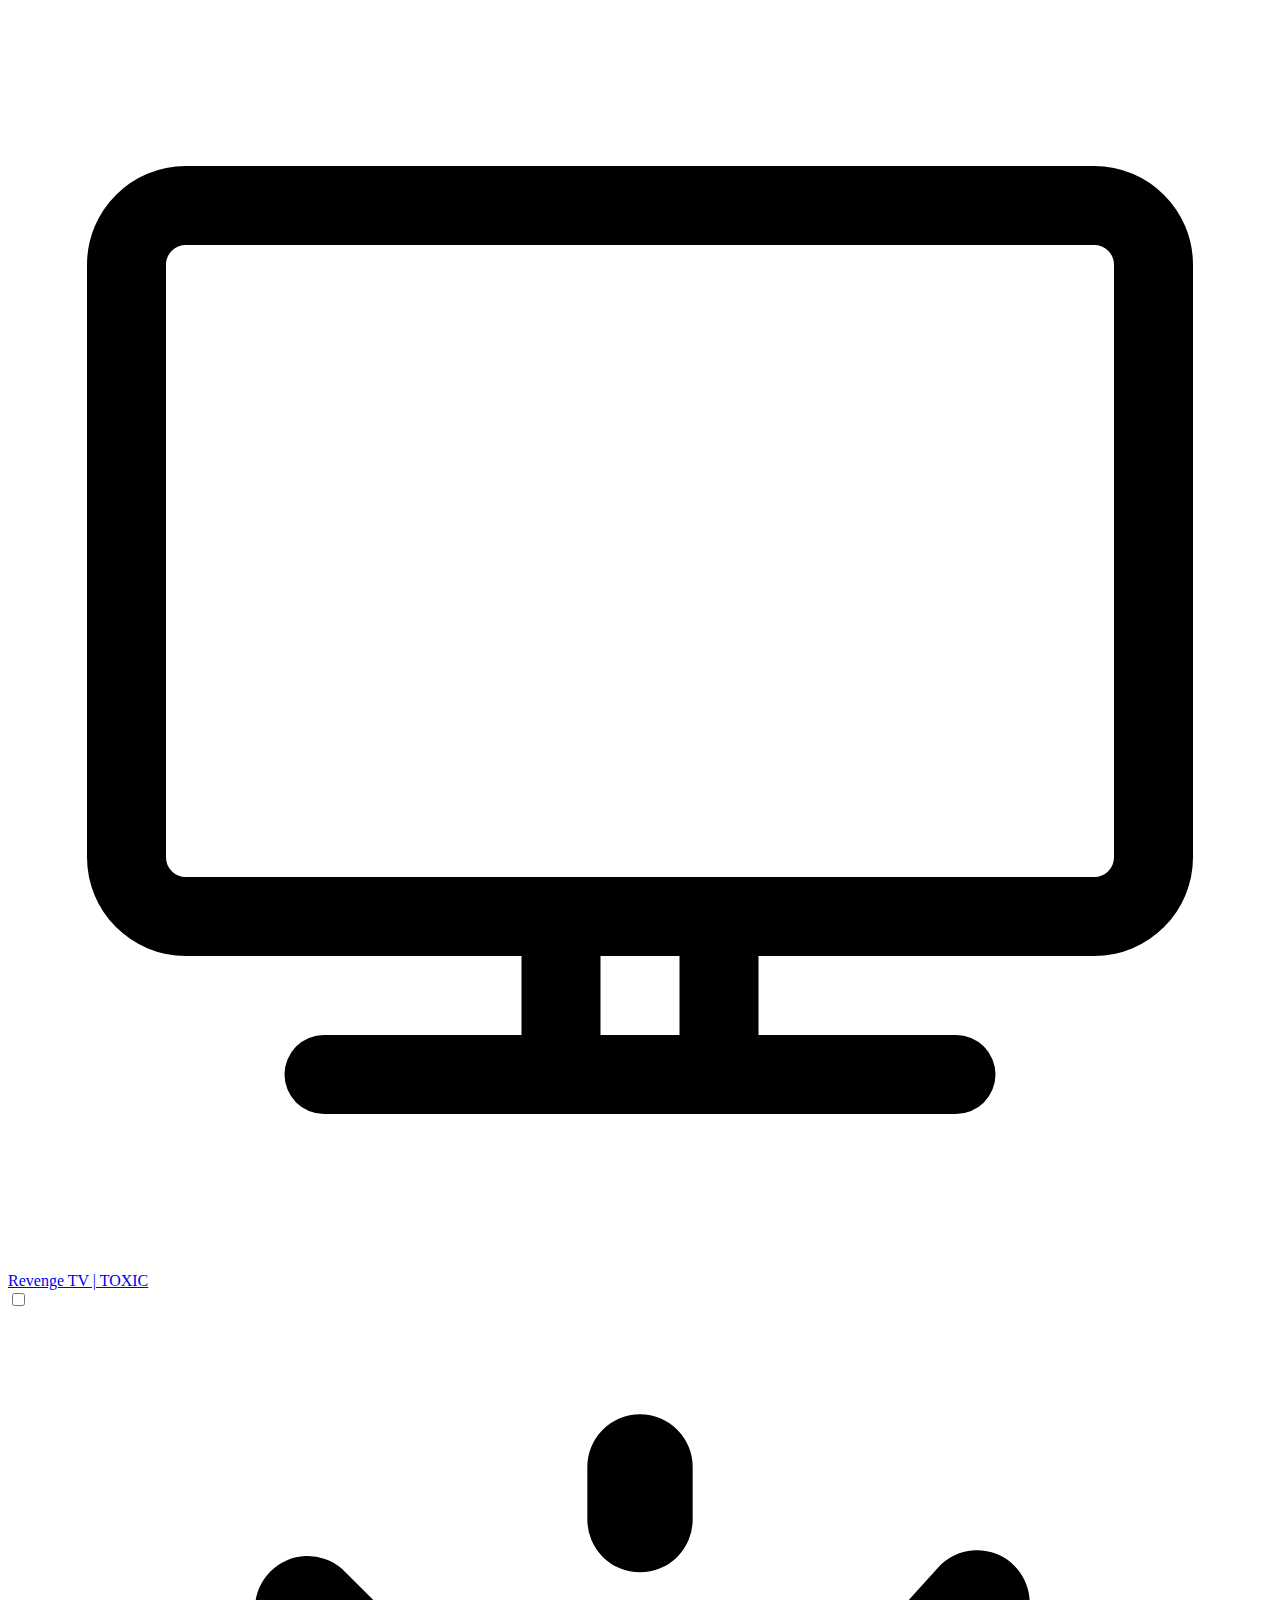
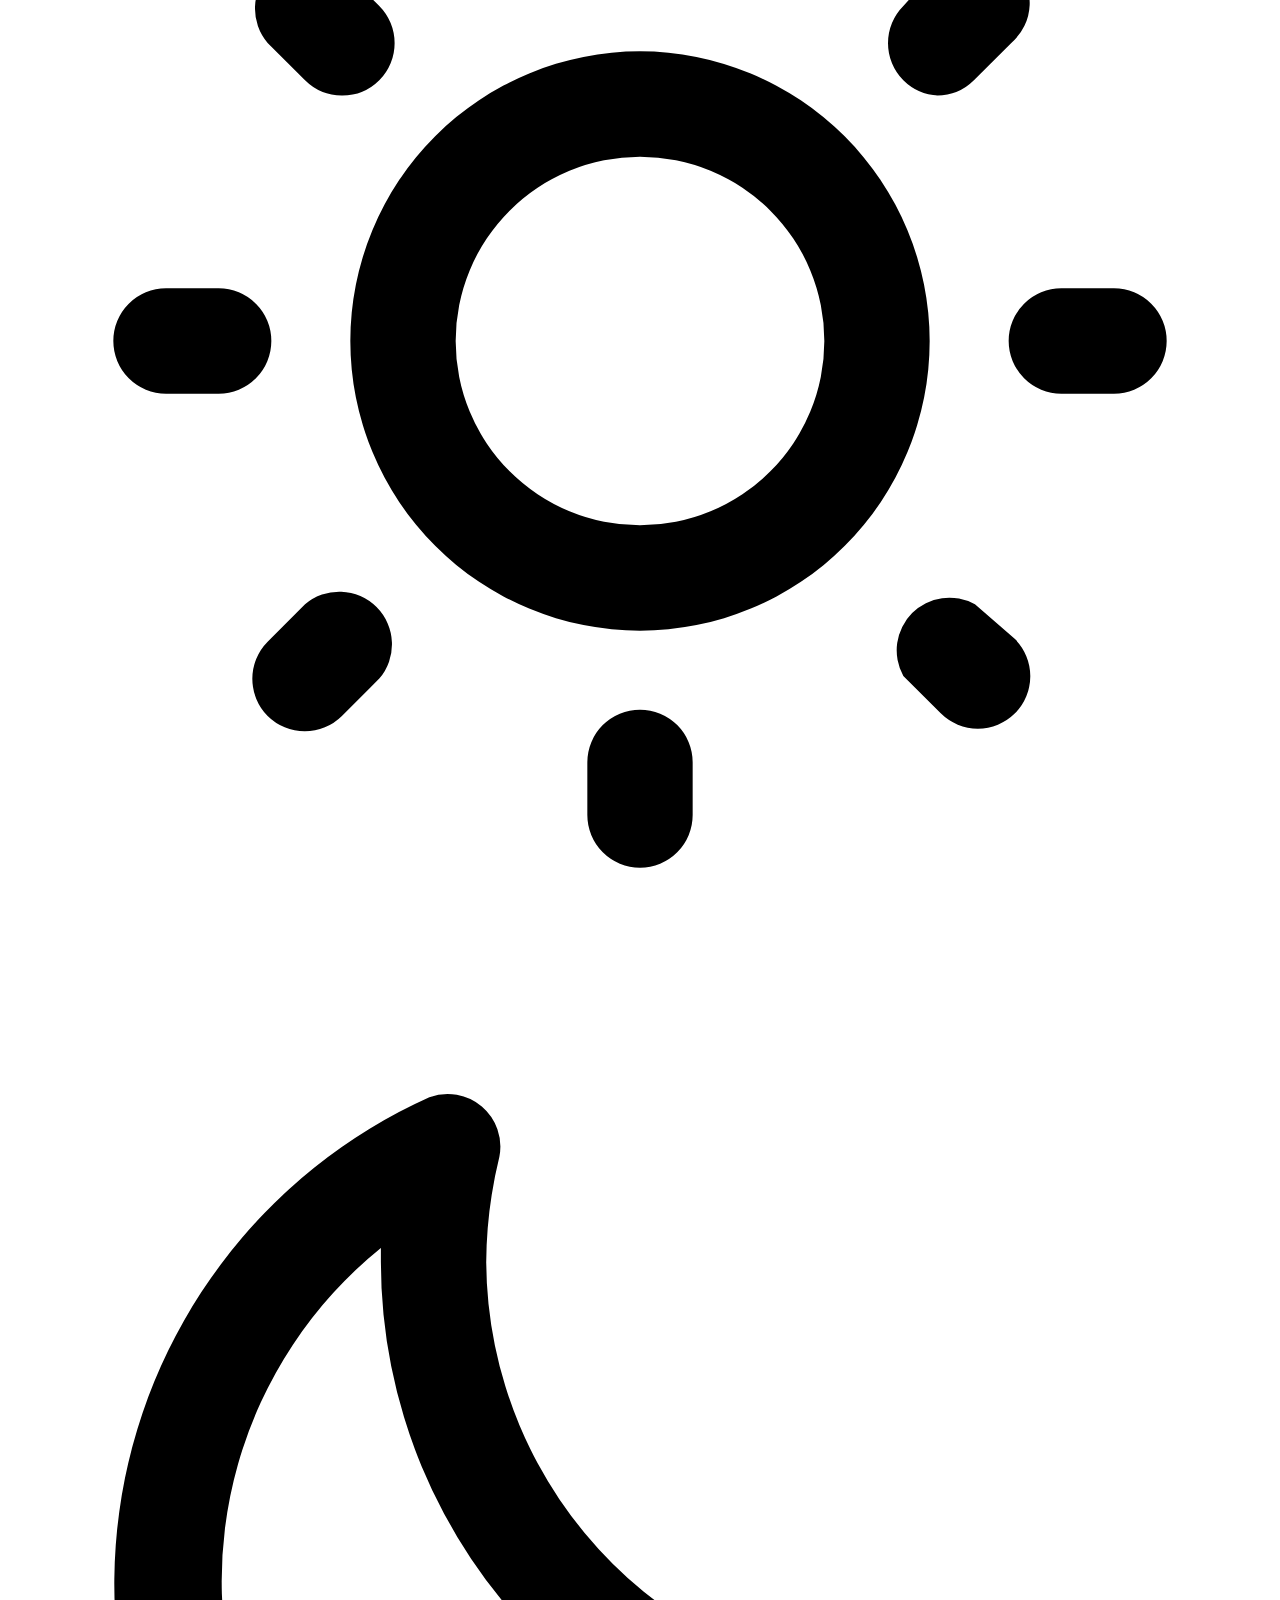
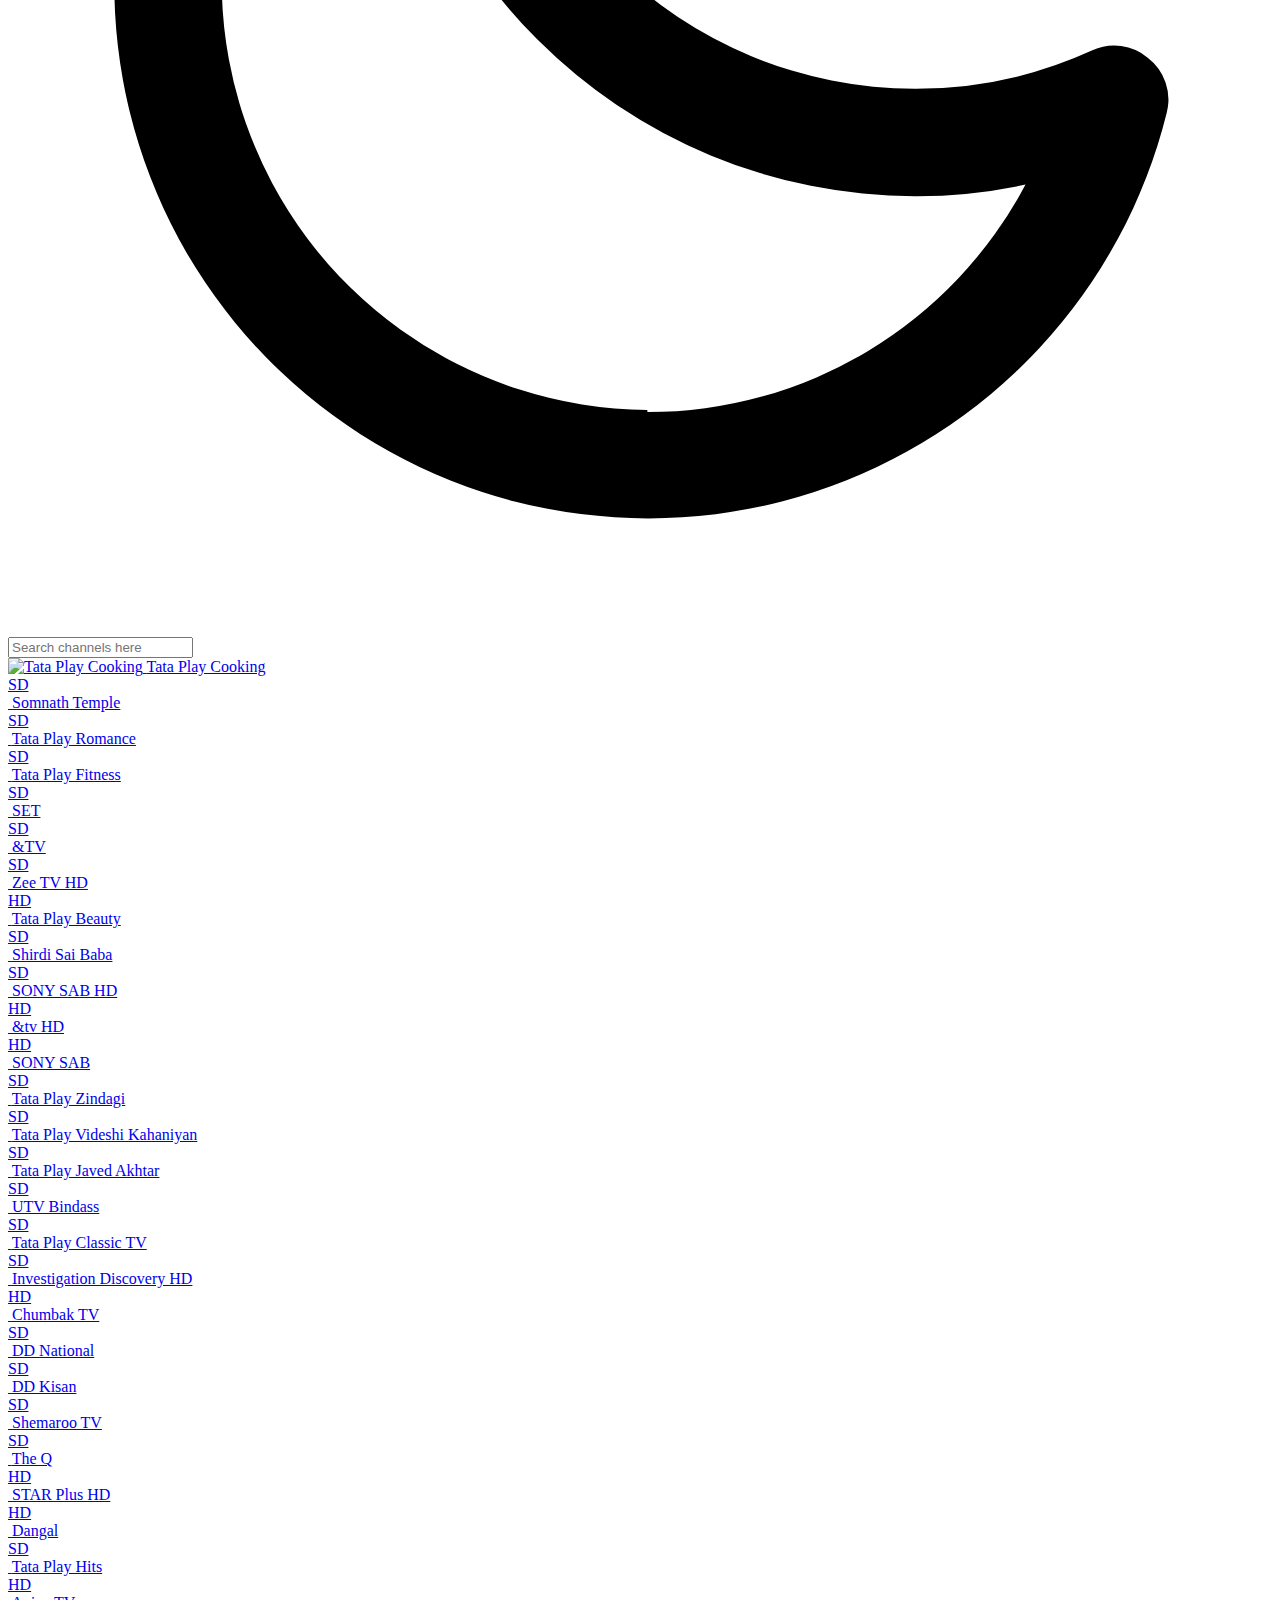
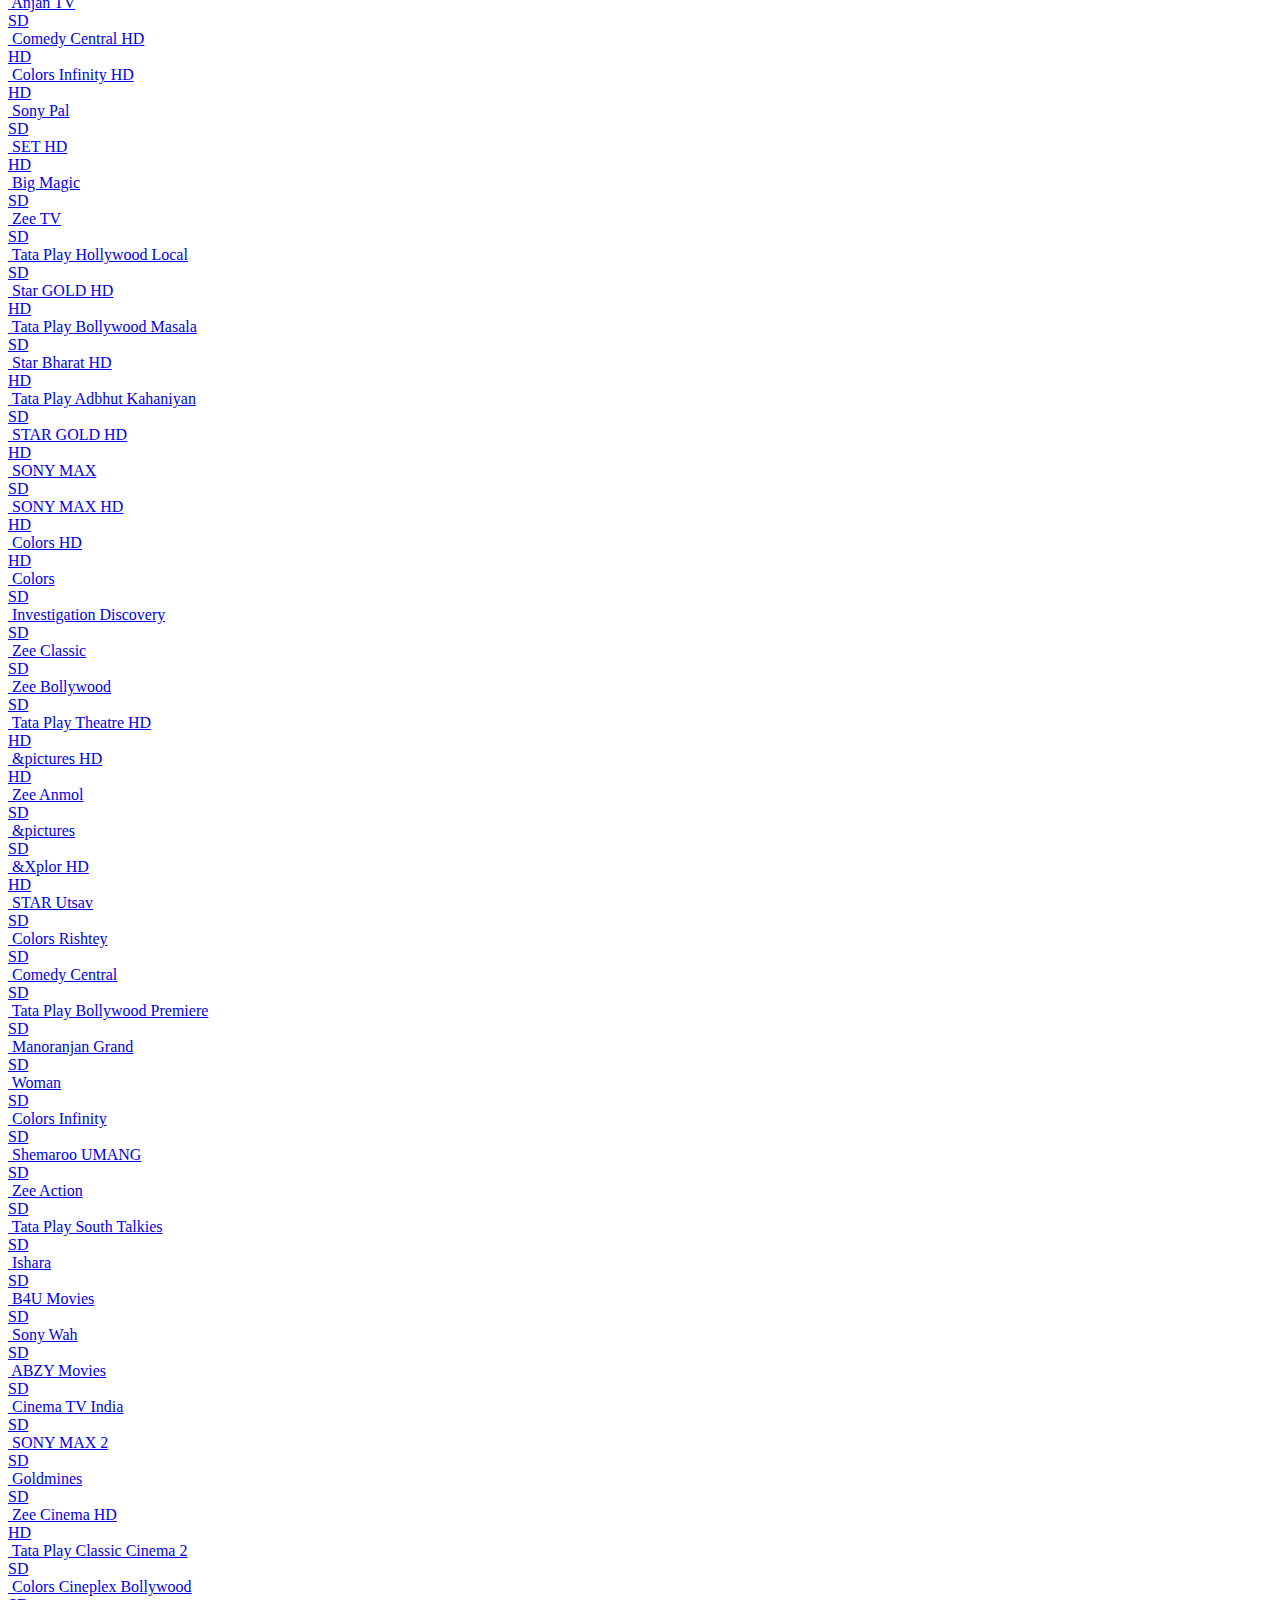
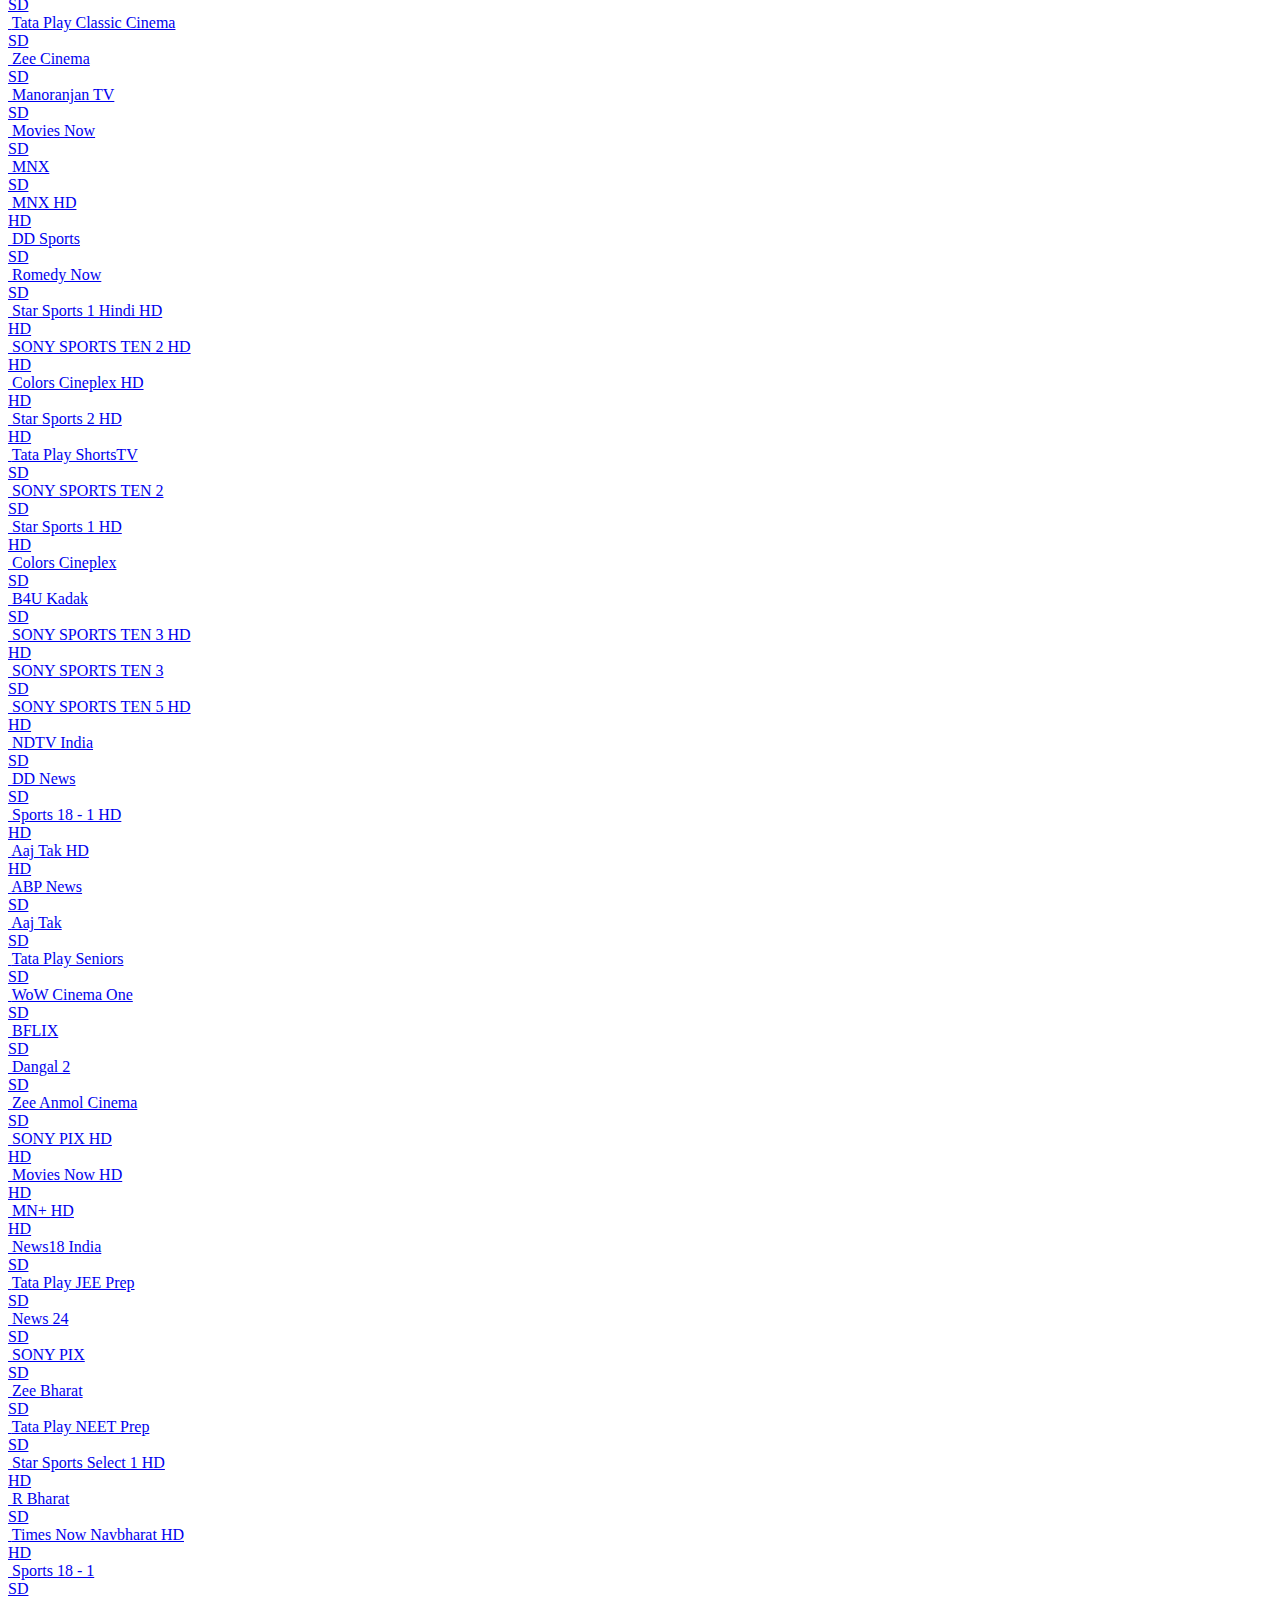
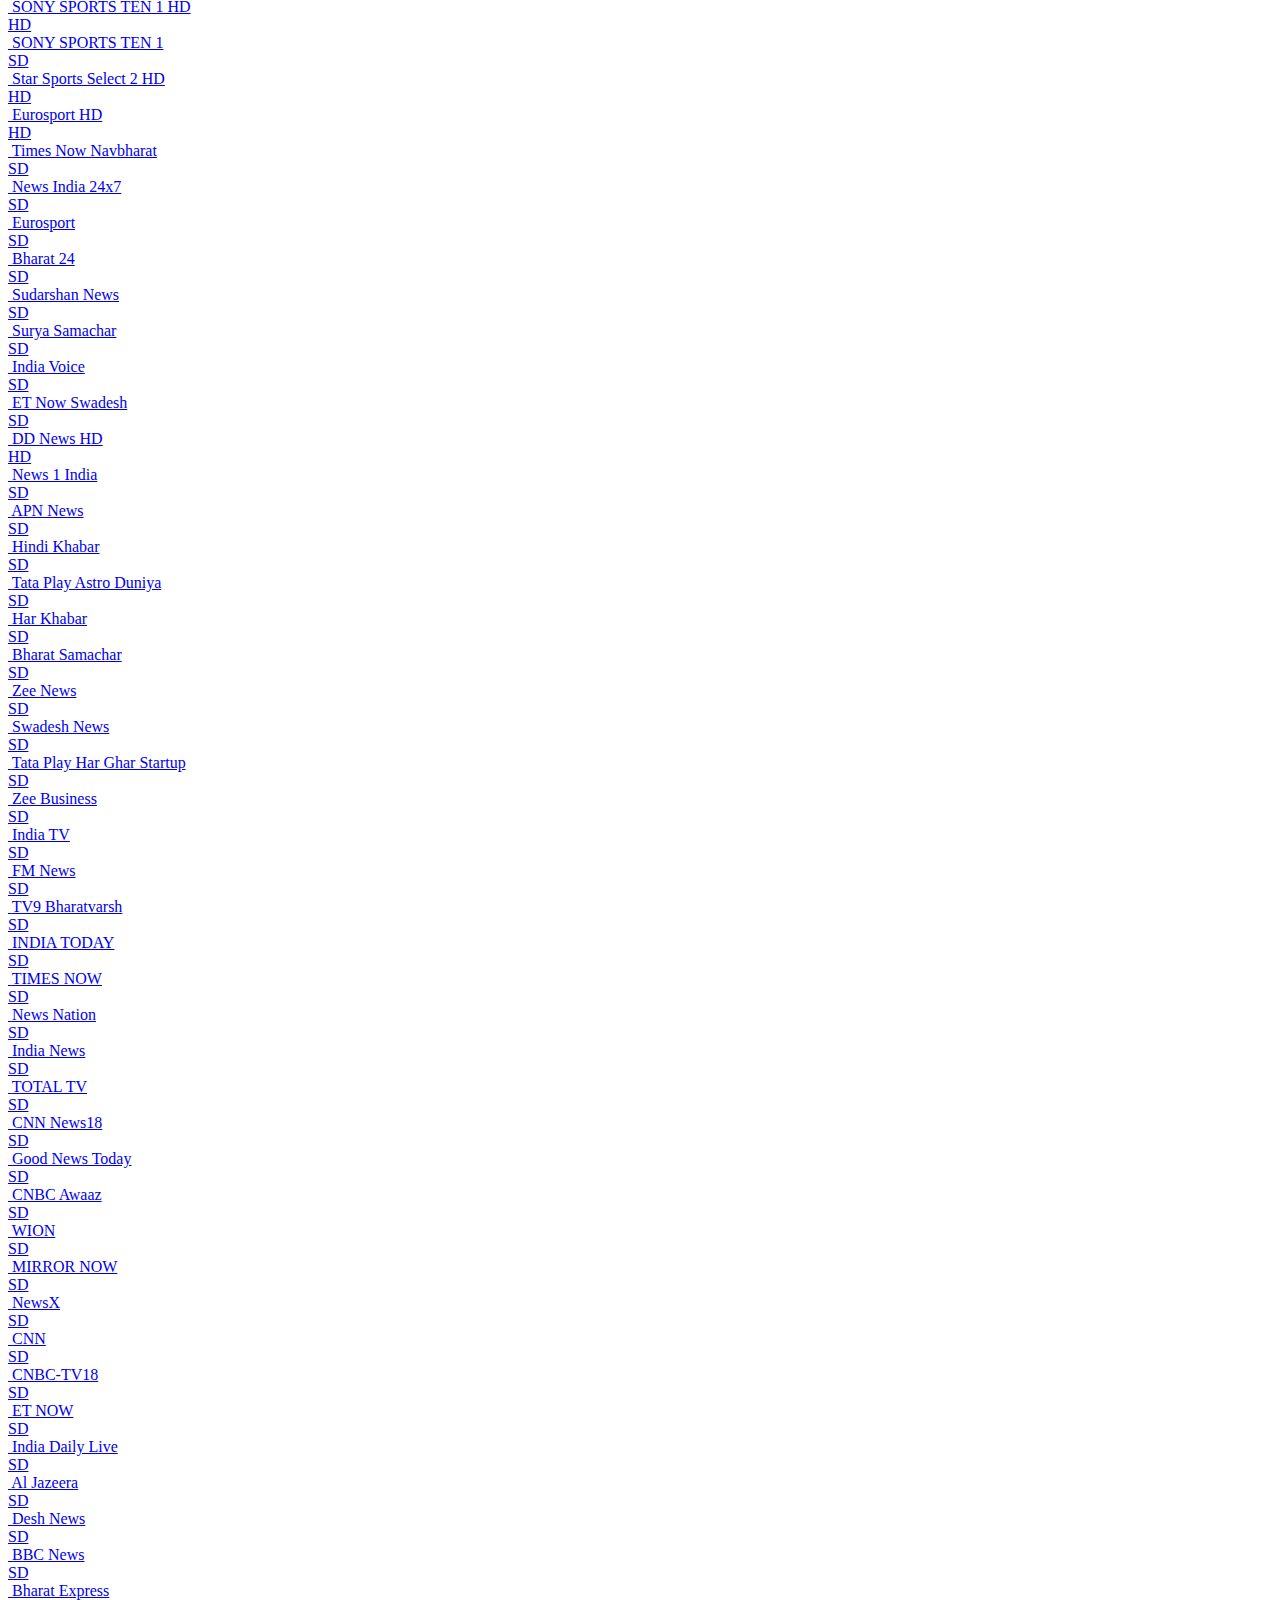
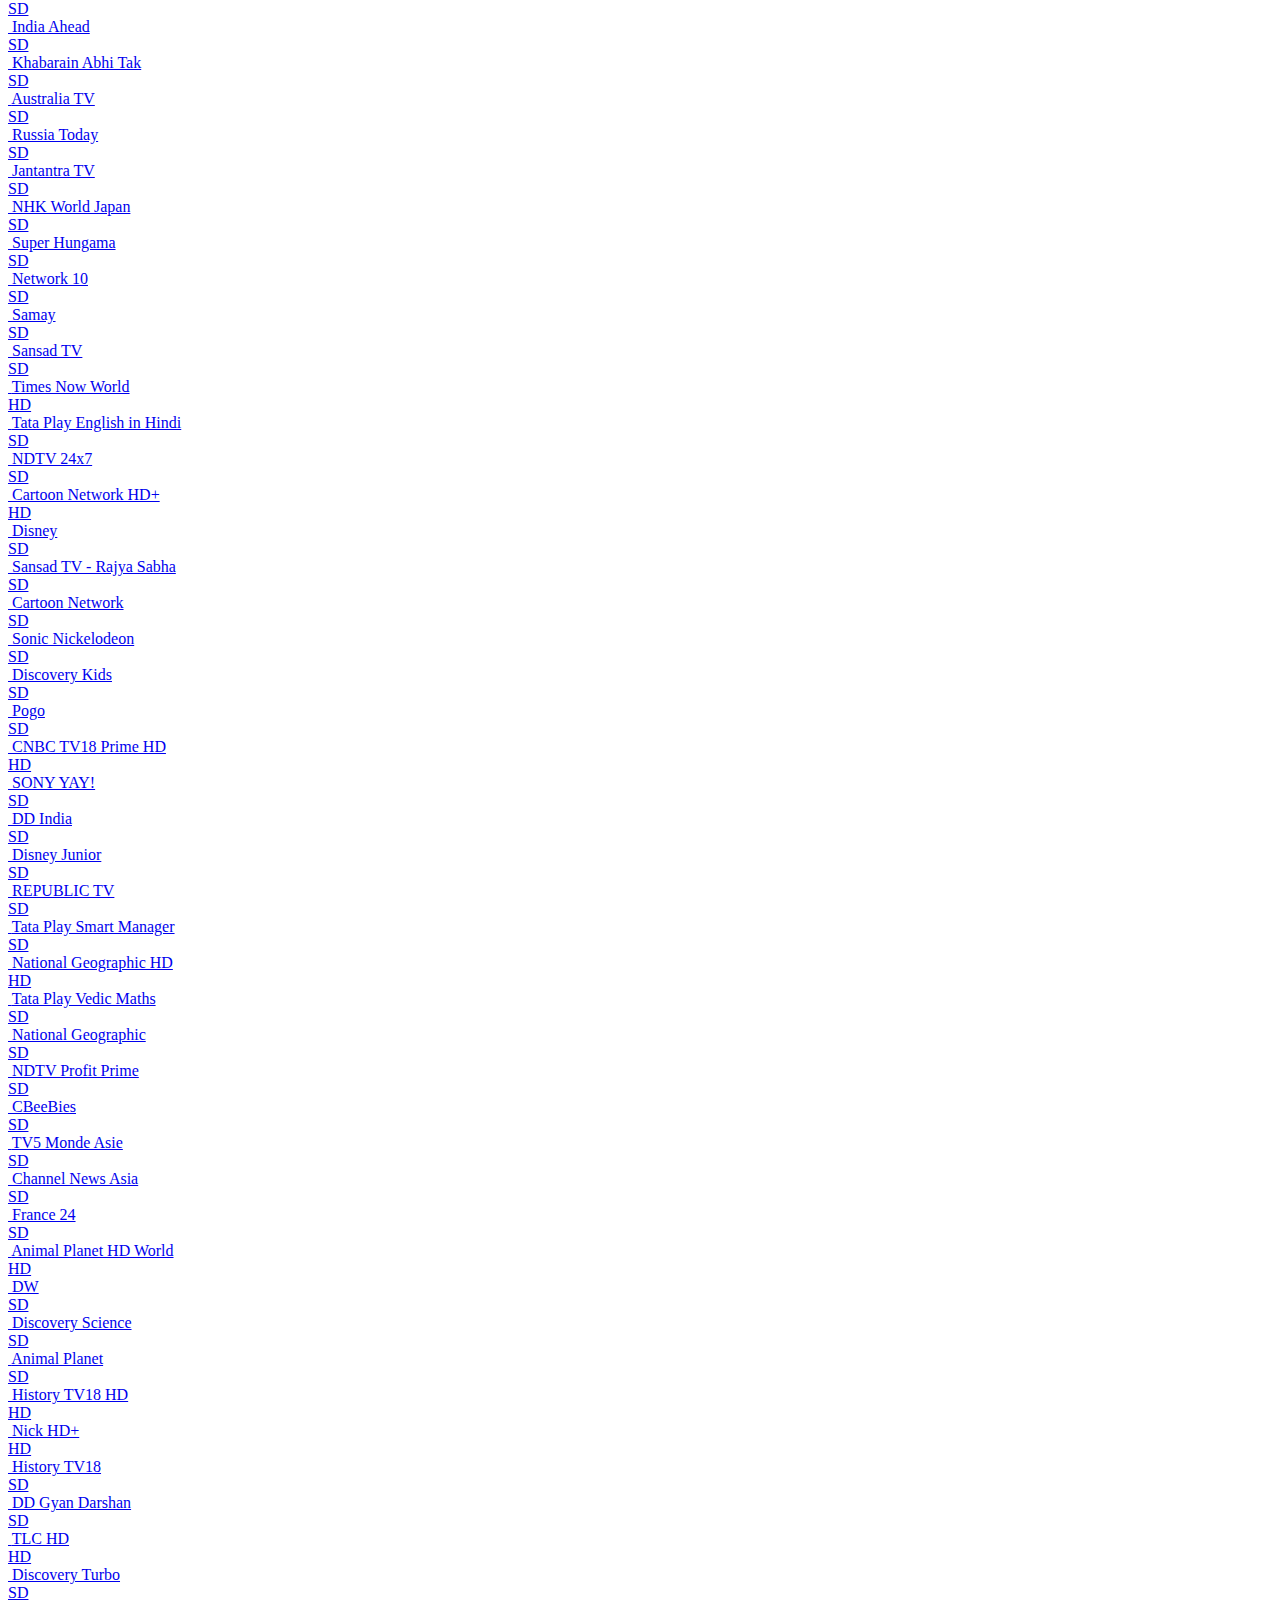
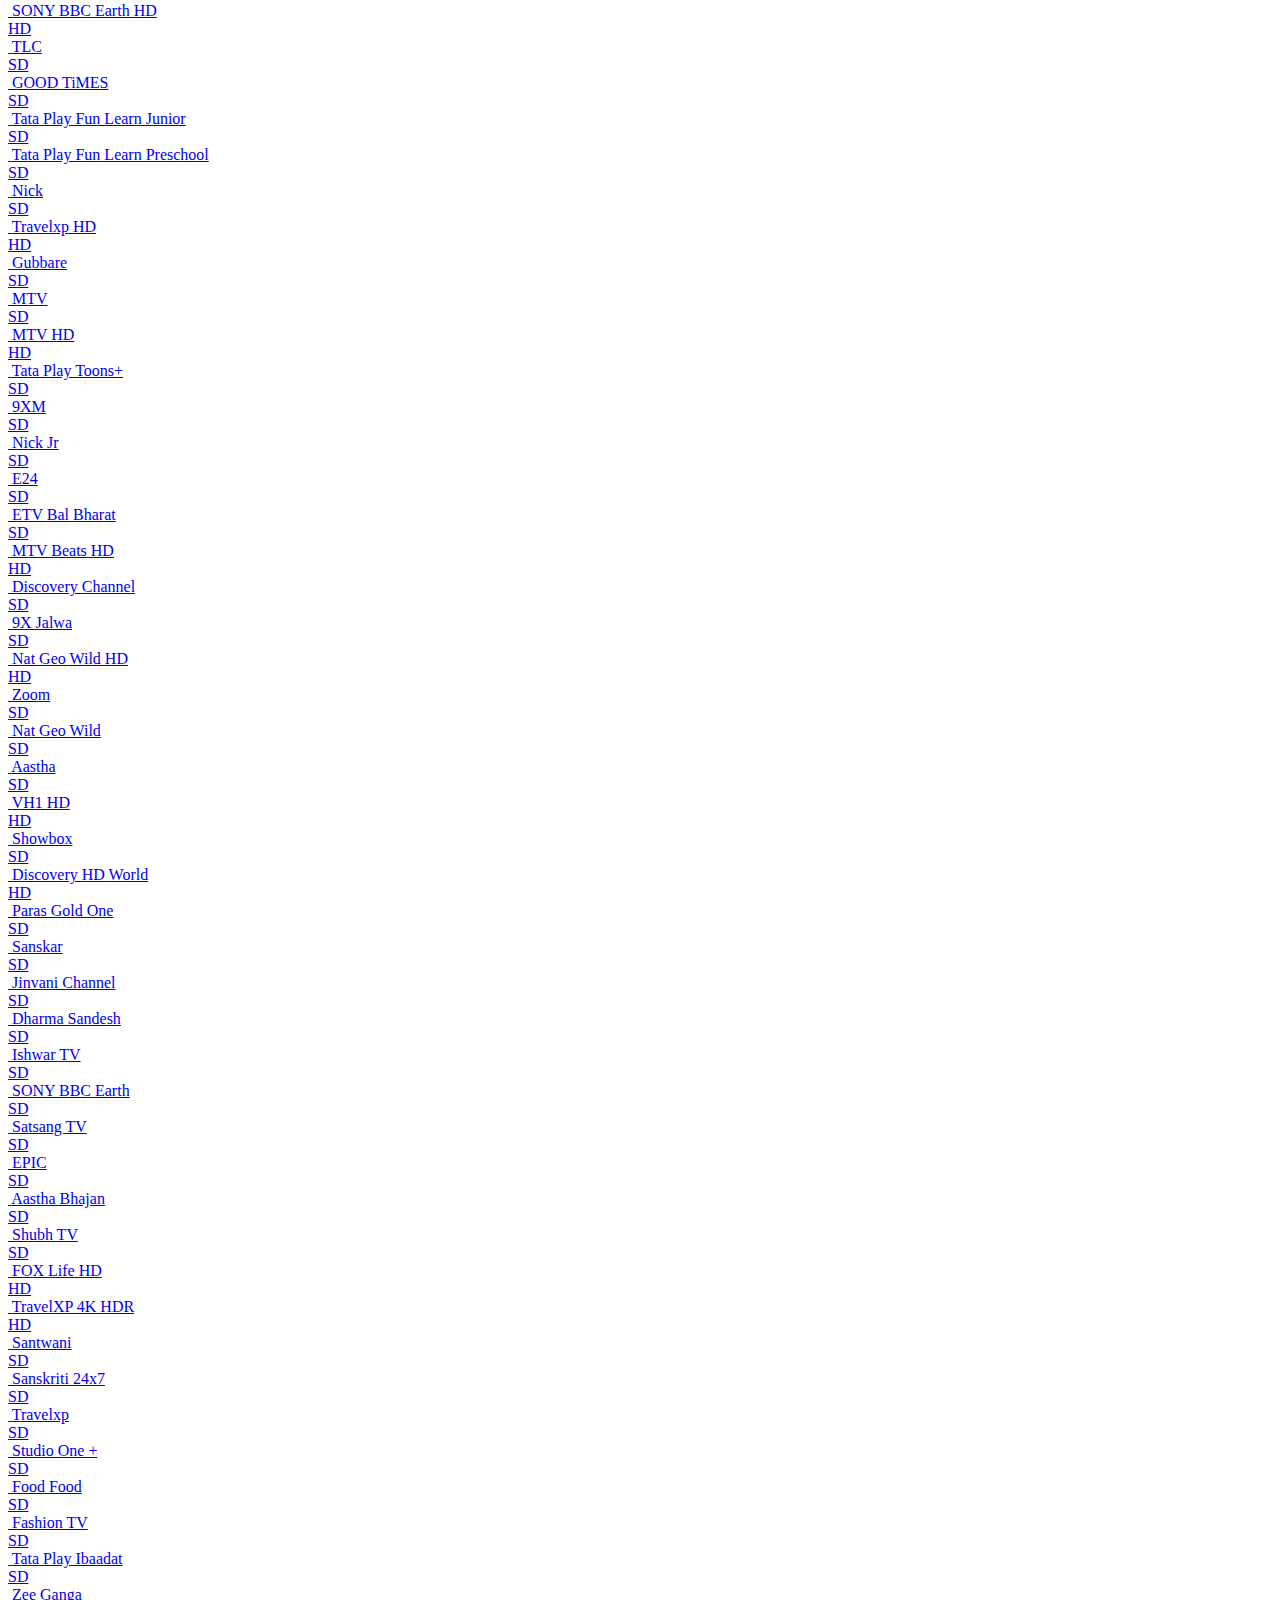
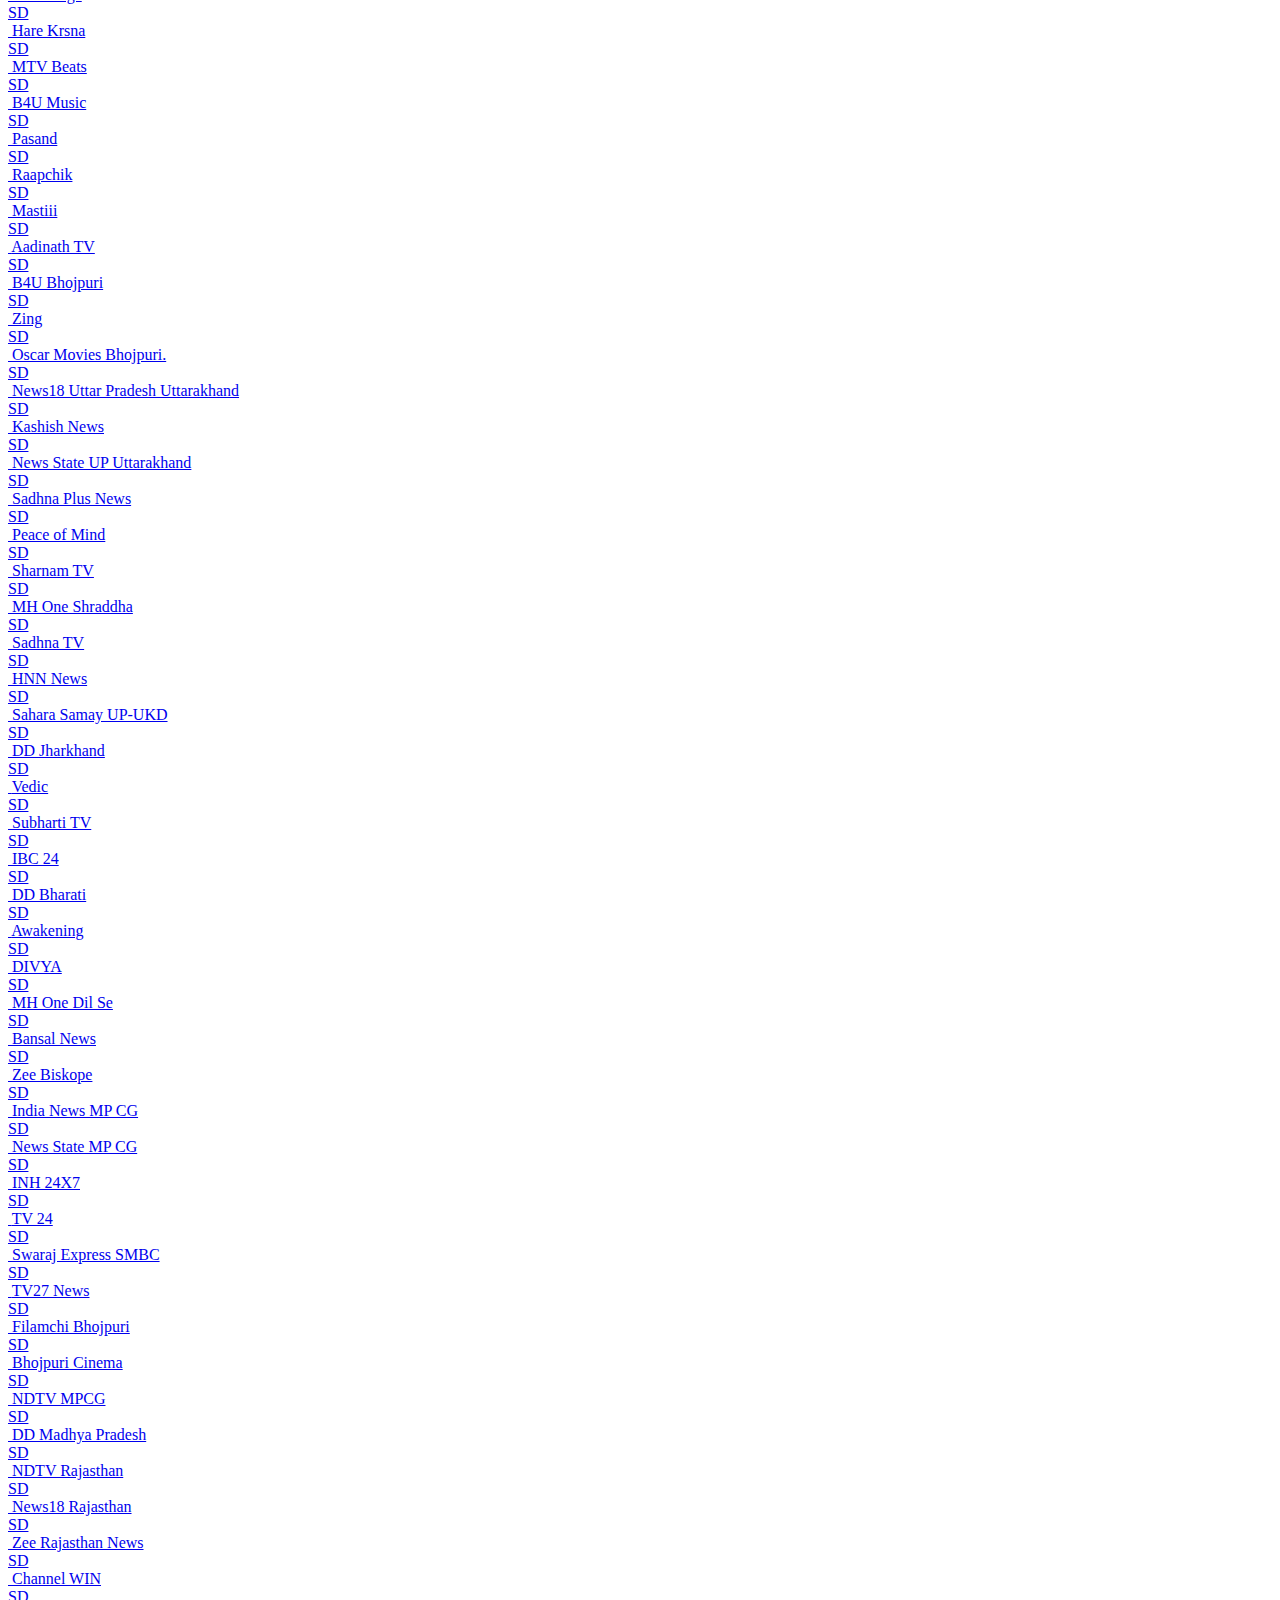
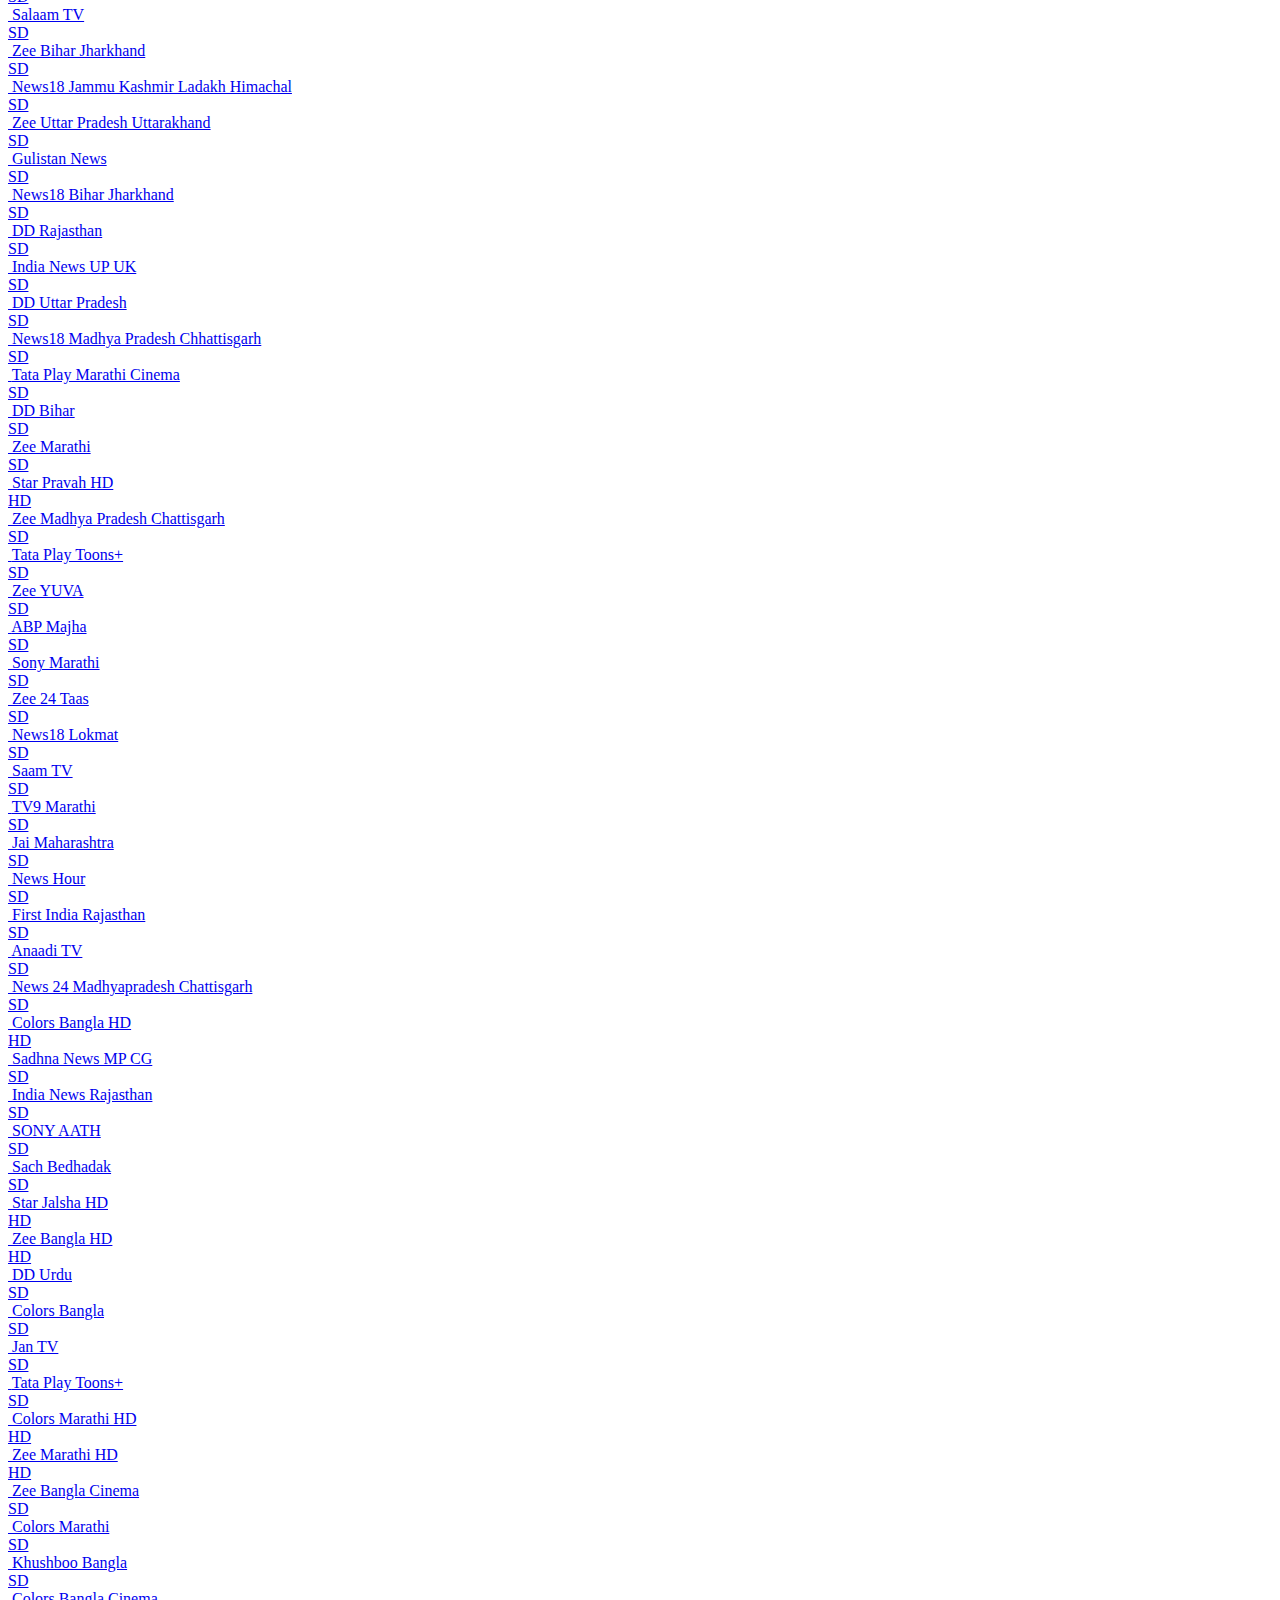
==== live-tv.html @ f68073b8 "Create live-tv.html" ====
<html lang="en">
<head>
    <meta charset="UTF-8">
    <meta name="viewport" content="width=device-width, initial-scale=1.0">
    <title>Revenge TV</title>
    
    <!-- Essential Meta Tags -->
    <meta name="description" content="watch all tata play channels for free and worldwide.">
    <meta name="keywords" content="tata, tataplay, tata play, TATA, TATAPLAY, TATA PLAY, STAR SPORTS LIVE, star sports live, ipl 2024 live, IPL 2024 LIVE, IPL, ipl, TATA WORLDWIDE, tata worldwide, team toxic, Team TOXIC, TATA PLAY WATCH ONLINE FREE, tata play watch online free, tata play worldwide, TATA PLAY WORLDWIDE">
    <meta name="author" content="Team TOXIC">
    <!-- Search Engine Optimization -->
    <meta name="robots" content="index, follow"> <!-- Allow search engines to index and follow links -->
    <meta name="googlebot" content="index, follow"> <!-- Google-specific bot instructions -->
    <meta name="bingbot" content="index, follow"> <!-- Bing-specific bot instructions -->
    <!-- Meta tags for social media platforms -->
    <meta name="description" content="watch all tata play channels for free and worldwide.">
    <meta property="og:title" content="Revenge TV | TOXIC">
    <meta property="og:description" content="watch all tata play channels for free and worldwide.">
    <meta property="og:type" content="website">
    <meta property="og:url" content="https://toxic-gang.xyz">
    <meta property="og:image" content="https://toxic-gang.xyz/static/logo.jpeg">
    <!-- Meta tags for Twitter -->
    <meta name="twitter:card" content="watch all tata play channels for free and worldwide.">
    <meta name="twitter:title" content="Revenge TV | TOXIC">
    <meta name="twitter:description" content="watch all tata play channels for free and worldwide.">
    <meta name="twitter:image" content="https://toxic-gang.xyz/static/logo.jpeg">
    <!-- Canonical URL -->
    <link rel="canonical" href="https://toxic-gang.xyz">
    <!-- Structured data markup (JSON-LD format) -->
    <script type="application/ld+json">
    {
      "@context": "http://schema.org",
      "@type": "Organization",
      "name": "Revenge TV | TOXIC",
      "url": "https://toxic-gang.xyz",
      "logo": "https://toxic-gang.xyz/static/logo.jpeg",
      "description": "watch all tata play channels for free and worldwide.",
      "sameAs": [
        "https://t.me/Toxicify",
      ]
    }
    </script>
    <!-- Google tag (gtag.js) -->
    <script async src="https://www.googletagmanager.com/gtag/js?id=G-VZ16RMFNEJ"></script>
    <script>
      window.dataLayer = window.dataLayer || [];
      function gtag(){dataLayer.push(arguments);}
      gtag('js', new Date());

      gtag('config', 'G-VZ16RMFNEJ');
    </script>

    <link rel="icon" href="https://toxic-gang.xyz/static/logo.jpeg">
    <link href="static/tailwind.css" rel="stylesheet">
</head>
<body cz-shortcut-listen="true">
    
<main>
<div class="navbar bg-base-100 px-4">
  <div class="navbar-start">
    <svg xmlns="http://www.w3.org/2000/svg" fill="none" viewBox="0 0 24 24" stroke-width="1.5" stroke="currentColor" class="w-6 h-6">
      <path stroke-linecap="round" stroke-linejoin="round" d="M6 20.25h12m-7.5-3v3m3-3v3m-10.125-3h17.25c.621 0 1.125-.504 1.125-1.125V4.875c0-.621-.504-1.125-1.125-1.125H3.375c-.621 0-1.125.504-1.125 1.125v11.25c0 .621.504 1.125 1.125 1.125z"></path>
    </svg>
    <a href="/" class="btn btn-ghost text-xl text-error">Revenge TV | TOXIC</a>
  </div>
  <div class="navbar-end gap-4">
    <label class="swap swap-rotate">
      <input type="checkbox" onclick="toggleTheme()">
      <svg id="sunIcon" class="swap-on fill-current w-6 h-6" xmlns="http://www.w3.org/2000/svg" viewBox="0 0 24 24">
        <path d="M5.64,17l-.71.71a1,1,0,0,0,0,1.41,1,1,0,0,0,1.41,0l.71-.71A1,1,0,0,0,5.64,17ZM5,12a1,1,0,0,0-1-1H3a1,1,0,0,0,0,2H4A1,1,0,0,0,5,12Zm7-7a1,1,0,0,0,1-1V3a1,1,0,0,0-2,0V4A1,1,0,0,0,12,5ZM5.64,7.05a1,1,0,0,0,.7.29,1,1,0,0,0,.71-.29,1,1,0,0,0,0-1.41l-.71-.71A1,1,0,0,0,4.93,6.34Zm12,.29a1,1,0,0,0,.7-.29l.71-.71a1,1,0,1,0-1.41-1.41L17,5.64a1,1,0,0,0,0,1.41A1,1,0,0,0,17.66,7.34ZM21,11H20a1,1,0,0,0,0,2h1a1,1,0,0,0,0-2Zm-9,8a1,1,0,0,0-1,1v1a1,1,0,0,0,2,0V20A1,1,0,0,0,12,19ZM18.36,17A1,1,0,0,0,17,18.36l.71.71a1,1,0,0,0,1.41,0,1,1,0,0,0,0-1.41ZM12,6.5A5.5,5.5,0,1,0,17.5,12,5.51,5.51,0,0,0,12,6.5Zm0,9A3.5,3.5,0,1,1,15.5,12,3.5,3.5,0,0,1,12,15.5Z"></path>
      </svg>
      <svg id="moonIcon" class="swap-off fill-current w-6 h-6" xmlns="http://www.w3.org/2000/svg" viewBox="0 0 24 24">
        <path d="M21.64,13a1,1,0,0,0-1.05-.14,8.05,8.05,0,0,1-3.37.73A8.15,8.15,0,0,1,9.08,5.49a8.59,8.59,0,0,1,.25-2A1,1,0,0,0,8,2.36,10.14,10.14,0,1,0,22,14.05,1,1,0,0,0,21.64,13Zm-9.5,6.69A8.14,8.14,0,0,1,7.08,5.22v.27A10.15,10.15,0,0,0,17.22,15.63a9.79,9.79,0,0,0,2.1-.22A8.11,8.11,0,0,1,12.14,19.73Z"></path>
      </svg>
    </label>
  </div>
</div>

<div class="container mx-auto">
<div class="overflow-x-auto">
  <div id="portexe-search-root" class="w-full px-2 grid grid-cols-1 gap-2 sm:grid-cols-1 items-center justify-between bg-base-100">
    <input id="portexe-search-input" type="text" placeholder="Search channels here" class="input input-bordered input-primary input-md w-full rounded-xl col-span-3 sm:col-span-1" fdprocessedid="nfcomd">
</div>
<div class="grid grid-cols-2 sm:grid-cols-3 md:grid-cols-4 lg:grid-cols-5 gap-4 p-4">

    <a href="bruhhhh.php?id=641" class="card border border-primary shadow-lg hover:shadow-xl hover:bg-base-300 transition-all duration-200 ease-in-out scale-100 hover:scale-105">
      <div class="flex flex-col items-center p-2 sm:p-4">
        <img src="https://ltsk-cdn.s3.eu-west-1.amazonaws.com/jumpstart/Temp_Live/cdn/HLS/Channel/imageContent-23495-jf92iycg-v3/imageContent-23495-jf92iycg-m4.png" loading="lazy" alt="Tata Play Cooking" class="h-14 w-14 sm:h-16 sm:w-16 md:h-18 md:w-18 lg:h-20 lg:w-20 rounded-full bg-gray-200">
        <span class="text-lg font-bold mt-2">Tata Play Cooking</span>
        <div class="absolute top-2 right-2">
            <div class="badge badge-outline badge-primary">
                SD            </div>
        </div>
      </div>
    </a>           
    <a href="bruhhhh.php?id=842" class="card border border-primary shadow-lg hover:shadow-xl hover:bg-base-300 transition-all duration-200 ease-in-out scale-100 hover:scale-105">
      <div class="flex flex-col items-center p-2 sm:p-4">
        <img src="https://ltsk-cdn.s3.eu-west-1.amazonaws.com/jumpstart/Temp_Live/cdn/HLS/Channel/imageContent-56389-kfdgngts-v3/imageContent-56389-kfdgngts-m3.png" loading="lazy" alt="Somnath Temple" class="h-14 w-14 sm:h-16 sm:w-16 md:h-18 md:w-18 lg:h-20 lg:w-20 rounded-full bg-gray-200">
        <span class="text-lg font-bold mt-2">Somnath Temple</span>
        <div class="absolute top-2 right-2">
            <div class="badge badge-outline badge-primary">
                SD            </div>
        </div>
      </div>
    </a>           
    <a href="bruhhhh.php?id=959" class="card border border-primary shadow-lg hover:shadow-xl hover:bg-base-300 transition-all duration-200 ease-in-out scale-100 hover:scale-105">
      <div class="flex flex-col items-center p-2 sm:p-4">
        <img src="https://ltsk-cdn.s3.eu-west-1.amazonaws.com/jumpstart/Temp_Live/cdn/HLS/Channel/imageContent-67692-kwmxxw08-v2/imageContent-67692-kwmxxw08-m3.png" loading="lazy" alt="Tata Play Romance" class="h-14 w-14 sm:h-16 sm:w-16 md:h-18 md:w-18 lg:h-20 lg:w-20 rounded-full bg-gray-200">
        <span class="text-lg font-bold mt-2">Tata Play Romance</span>
        <div class="absolute top-2 right-2">
            <div class="badge badge-outline badge-primary">
                SD            </div>
        </div>
      </div>
    </a>           
    <a href="bruhhhh.php?id=121" class="card border border-primary shadow-lg hover:shadow-xl hover:bg-base-300 transition-all duration-200 ease-in-out scale-100 hover:scale-105">
      <div class="flex flex-col items-center p-2 sm:p-4">
        <img src="https://ltsk-cdn.s3.eu-west-1.amazonaws.com/jumpstart/Temp_Live/cdn/HLS/Channel/imageContent-405-j5jr3sz4-v2/imageContent-405-j5jr3sz4-m2.png" loading="lazy" alt="Tata Play Fitness" class="h-14 w-14 sm:h-16 sm:w-16 md:h-18 md:w-18 lg:h-20 lg:w-20 rounded-full bg-gray-200">
        <span class="text-lg font-bold mt-2">Tata Play Fitness</span>
        <div class="absolute top-2 right-2">
            <div class="badge badge-outline badge-primary">
                SD            </div>
        </div>
      </div>
    </a>           
    <a href="bruhhhh.php?id=556" class="card border border-primary shadow-lg hover:shadow-xl hover:bg-base-300 transition-all duration-200 ease-in-out scale-100 hover:scale-105">
      <div class="flex flex-col items-center p-2 sm:p-4">
        <img src="https://ltsk-cdn.s3.eu-west-1.amazonaws.com/jumpstart/Temp_Live/cdn/HLS/Channel/imageContent-12074-j9oat6qw-v6/imageContent-12074-j9oat6qw-m6.png" loading="lazy" alt="SET" class="h-14 w-14 sm:h-16 sm:w-16 md:h-18 md:w-18 lg:h-20 lg:w-20 rounded-full bg-gray-200">
        <span class="text-lg font-bold mt-2">SET</span>
        <div class="absolute top-2 right-2">
            <div class="badge badge-outline badge-primary">
                SD            </div>
        </div>
      </div>
    </a>           
    <a href="bruhhhh.php?id=578" class="card border border-primary shadow-lg hover:shadow-xl hover:bg-base-300 transition-all duration-200 ease-in-out scale-100 hover:scale-105">
      <div class="flex flex-col items-center p-2 sm:p-4">
        <img src="https://ltsk-cdn.s3.eu-west-1.amazonaws.com/jumpstart/Temp_Live/cdn/HLS/Channel/imageContent-12129-j9p7kluo-v2/imageContent-12129-j9p7kluo-m3.png" loading="lazy" alt="&TV" class="h-14 w-14 sm:h-16 sm:w-16 md:h-18 md:w-18 lg:h-20 lg:w-20 rounded-full bg-gray-200">
        <span class="text-lg font-bold mt-2">&TV</span>
        <div class="absolute top-2 right-2">
            <div class="badge badge-outline badge-primary">
                SD            </div>
        </div>
      </div>
    </a>           
    <a href="bruhhhh.php?id=63" class="card border border-primary shadow-lg hover:shadow-xl hover:bg-base-300 transition-all duration-200 ease-in-out scale-100 hover:scale-105">
      <div class="flex flex-col items-center p-2 sm:p-4">
        <img src="https://ltsk-cdn.s3.eu-west-1.amazonaws.com/jumpstart/Temp_Live/cdn/HLS/Channel/imageContent-11073-j95e7nyo-v1/imageContent-11073-j95e7nyo-m1.png" loading="lazy" alt="Zee TV HD" class="h-14 w-14 sm:h-16 sm:w-16 md:h-18 md:w-18 lg:h-20 lg:w-20 rounded-full bg-gray-200">
        <span class="text-lg font-bold mt-2">Zee TV HD</span>
        <div class="absolute top-2 right-2">
            <div class="badge badge badge-primary">
                HD            </div>
        </div>
      </div>
    </a>           
    <a href="bruhhhh.php?id=618" class="card border border-primary shadow-lg hover:shadow-xl hover:bg-base-300 transition-all duration-200 ease-in-out scale-100 hover:scale-105">
      <div class="flex flex-col items-center p-2 sm:p-4">
        <img src="https://ltsk-cdn.s3.eu-west-1.amazonaws.com/jumpstart/Temp_Live/cdn/HLS/Channel/imageContent-12282-ja02jlp4-v2/imageContent-12282-ja02jlp4-m2.png" loading="lazy" alt="Tata Play Beauty" class="h-14 w-14 sm:h-16 sm:w-16 md:h-18 md:w-18 lg:h-20 lg:w-20 rounded-full bg-gray-200">
        <span class="text-lg font-bold mt-2">Tata Play Beauty</span>
        <div class="absolute top-2 right-2">
            <div class="badge badge-outline badge-primary">
                SD            </div>
        </div>
      </div>
    </a>           
    <a href="bruhhhh.php?id=840" class="card border border-primary shadow-lg hover:shadow-xl hover:bg-base-300 transition-all duration-200 ease-in-out scale-100 hover:scale-105">
      <div class="flex flex-col items-center p-2 sm:p-4">
        <img src="https://ltsk-cdn.s3.eu-west-1.amazonaws.com/jumpstart/Temp_Live/cdn/HLS/Channel/imageContent-56386-kfc14w60-v4/imageContent-56386-kfc14w60-m4.png" loading="lazy" alt="Shirdi Sai Baba" class="h-14 w-14 sm:h-16 sm:w-16 md:h-18 md:w-18 lg:h-20 lg:w-20 rounded-full bg-gray-200">
        <span class="text-lg font-bold mt-2">Shirdi Sai Baba</span>
        <div class="absolute top-2 right-2">
            <div class="badge badge-outline badge-primary">
                SD            </div>
        </div>
      </div>
    </a>           
    <a href="bruhhhh.php?id=48" class="card border border-primary shadow-lg hover:shadow-xl hover:bg-base-300 transition-all duration-200 ease-in-out scale-100 hover:scale-105">
      <div class="flex flex-col items-center p-2 sm:p-4">
        <img src="https://ltsk-cdn.s3.eu-west-1.amazonaws.com/jumpstart/Temp_Live/cdn/HLS/Channel/imageContent-141-j5fpeji0-v3/imageContent-141-j5fpeji0-m3.png" loading="lazy" alt="SONY SAB HD" class="h-14 w-14 sm:h-16 sm:w-16 md:h-18 md:w-18 lg:h-20 lg:w-20 rounded-full bg-gray-200">
        <span class="text-lg font-bold mt-2">SONY SAB HD</span>
        <div class="absolute top-2 right-2">
            <div class="badge badge badge-primary">
                HD            </div>
        </div>
      </div>
    </a>           
    <a href="bruhhhh.php?id=40" class="card border border-primary shadow-lg hover:shadow-xl hover:bg-base-300 transition-all duration-200 ease-in-out scale-100 hover:scale-105">
      <div class="flex flex-col items-center p-2 sm:p-4">
        <img src="https://ltsk-cdn.s3.eu-west-1.amazonaws.com/jumpstart/Temp_Live/cdn/HLS/Channel/imageContent-117-j5fl7440-v1/imageContent-117-j5fl7440-m1.png" loading="lazy" alt="&tv HD" class="h-14 w-14 sm:h-16 sm:w-16 md:h-18 md:w-18 lg:h-20 lg:w-20 rounded-full bg-gray-200">
        <span class="text-lg font-bold mt-2">&tv HD</span>
        <div class="absolute top-2 right-2">
            <div class="badge badge badge-primary">
                HD            </div>
        </div>
      </div>
    </a>           
    <a href="bruhhhh.php?id=559" class="card border border-primary shadow-lg hover:shadow-xl hover:bg-base-300 transition-all duration-200 ease-in-out scale-100 hover:scale-105">
      <div class="flex flex-col items-center p-2 sm:p-4">
        <img src="https://ltsk-cdn.s3.eu-west-1.amazonaws.com/jumpstart/Temp_Live/cdn/HLS/Channel/imageContent-12081-j9oc38xc-v8/imageContent-12081-j9oc38xc-m7.png" loading="lazy" alt="SONY SAB" class="h-14 w-14 sm:h-16 sm:w-16 md:h-18 md:w-18 lg:h-20 lg:w-20 rounded-full bg-gray-200">
        <span class="text-lg font-bold mt-2">SONY SAB</span>
        <div class="absolute top-2 right-2">
            <div class="badge badge-outline badge-primary">
                SD            </div>
        </div>
      </div>
    </a>           
    <a href="bruhhhh.php?id=986" class="card border border-primary shadow-lg hover:shadow-xl hover:bg-base-300 transition-all duration-200 ease-in-out scale-100 hover:scale-105">
      <div class="flex flex-col items-center p-2 sm:p-4">
        <img src="https://ltsk-cdn.s3.eu-west-1.amazonaws.com/jumpstart/Temp_Live/cdn/HLS/Channel/imageContent-70821-l3edt8uw-v1/imageContent-70821-l3edt8uw-m3.png" loading="lazy" alt="Tata Play Zindagi" class="h-14 w-14 sm:h-16 sm:w-16 md:h-18 md:w-18 lg:h-20 lg:w-20 rounded-full bg-gray-200">
        <span class="text-lg font-bold mt-2">Tata Play Zindagi</span>
        <div class="absolute top-2 right-2">
            <div class="badge badge-outline badge-primary">
                SD            </div>
        </div>
      </div>
    </a>           
    <a href="bruhhhh.php?id=943" class="card border border-primary shadow-lg hover:shadow-xl hover:bg-base-300 transition-all duration-200 ease-in-out scale-100 hover:scale-105">
      <div class="flex flex-col items-center p-2 sm:p-4">
        <img src="https://ltsk-cdn.s3.eu-west-1.amazonaws.com/jumpstart/Temp_Live/cdn/HLS/Channel/imageContent-65443-kty2tkwo-v2/imageContent-65443-kty2tkwo-m2.png" loading="lazy" alt="Tata Play Videshi Kahaniyan" class="h-14 w-14 sm:h-16 sm:w-16 md:h-18 md:w-18 lg:h-20 lg:w-20 rounded-full bg-gray-200">
        <span class="text-lg font-bold mt-2">Tata Play Videshi Kahaniyan</span>
        <div class="absolute top-2 right-2">
            <div class="badge badge-outline badge-primary">
                SD            </div>
        </div>
      </div>
    </a>           
    <a href="bruhhhh.php?id=95" class="card border border-primary shadow-lg hover:shadow-xl hover:bg-base-300 transition-all duration-200 ease-in-out scale-100 hover:scale-105">
      <div class="flex flex-col items-center p-2 sm:p-4">
        <img src="https://ltsk-cdn.s3.eu-west-1.amazonaws.com/jumpstart/Temp_Live/cdn/HLS/Channel/imageContent-304-j5ji9otc-v2/imageContent-304-j5ji9otc-m2.png" loading="lazy" alt="Tata Play Javed Akhtar" class="h-14 w-14 sm:h-16 sm:w-16 md:h-18 md:w-18 lg:h-20 lg:w-20 rounded-full bg-gray-200">
        <span class="text-lg font-bold mt-2">Tata Play Javed Akhtar</span>
        <div class="absolute top-2 right-2">
            <div class="badge badge-outline badge-primary">
                SD            </div>
        </div>
      </div>
    </a>           
    <a href="bruhhhh.php?id=142" class="card border border-primary shadow-lg hover:shadow-xl hover:bg-base-300 transition-all duration-200 ease-in-out scale-100 hover:scale-105">
      <div class="flex flex-col items-center p-2 sm:p-4">
        <img src="https://ltsk-cdn.s3.eu-west-1.amazonaws.com/jumpstart/Temp_Live/cdn/HLS/Channel/imageContent-475-j5jx44s8-v1/imageContent-475-j5jx44s8-m1.png" loading="lazy" alt="UTV Bindass" class="h-14 w-14 sm:h-16 sm:w-16 md:h-18 md:w-18 lg:h-20 lg:w-20 rounded-full bg-gray-200">
        <span class="text-lg font-bold mt-2">UTV Bindass</span>
        <div class="absolute top-2 right-2">
            <div class="badge badge-outline badge-primary">
                SD            </div>
        </div>
      </div>
    </a>           
    <a href="bruhhhh.php?id=964" class="card border border-primary shadow-lg hover:shadow-xl hover:bg-base-300 transition-all duration-200 ease-in-out scale-100 hover:scale-105">
      <div class="flex flex-col items-center p-2 sm:p-4">
        <img src="https://ltsk-cdn.s3.eu-west-1.amazonaws.com/jumpstart/Temp_Live/cdn/HLS/Channel/TPCTV_Thumbnail-v4/TPCTV_Thumbnail.png" loading="lazy" alt="Tata Play Classic TV" class="h-14 w-14 sm:h-16 sm:w-16 md:h-18 md:w-18 lg:h-20 lg:w-20 rounded-full bg-gray-200">
        <span class="text-lg font-bold mt-2">Tata Play Classic TV</span>
        <div class="absolute top-2 right-2">
            <div class="badge badge-outline badge-primary">
                SD            </div>
        </div>
      </div>
    </a>           
    <a href="bruhhhh.php?id=1276" class="card border border-primary shadow-lg hover:shadow-xl hover:bg-base-300 transition-all duration-200 ease-in-out scale-100 hover:scale-105">
      <div class="flex flex-col items-center p-2 sm:p-4">
        <img src="https://ltsk-cdn.s3.eu-west-1.amazonaws.com/jumpstart/Temp_Live/cdn/HLS/Channel/INVESTDISHD_Thumbnail-v1/INVESTDISHD_Thumbnail.png" loading="lazy" alt="Investigation Discovery HD" class="h-14 w-14 sm:h-16 sm:w-16 md:h-18 md:w-18 lg:h-20 lg:w-20 rounded-full bg-gray-200">
        <span class="text-lg font-bold mt-2">Investigation Discovery HD</span>
        <div class="absolute top-2 right-2">
            <div class="badge badge badge-primary">
                HD            </div>
        </div>
      </div>
    </a>           
    <a href="bruhhhh.php?id=1269" class="card border border-primary shadow-lg hover:shadow-xl hover:bg-base-300 transition-all duration-200 ease-in-out scale-100 hover:scale-105">
      <div class="flex flex-col items-center p-2 sm:p-4">
        <img src="https://ltsk-cdn.s3.eu-west-1.amazonaws.com/jumpstart/Temp_Live/cdn/HLS/Channel/CHUMBKTV_Thumbnail-v2/CHUMBKTV_Thumbnail.png" loading="lazy" alt="Chumbak TV" class="h-14 w-14 sm:h-16 sm:w-16 md:h-18 md:w-18 lg:h-20 lg:w-20 rounded-full bg-gray-200">
        <span class="text-lg font-bold mt-2">Chumbak TV</span>
        <div class="absolute top-2 right-2">
            <div class="badge badge-outline badge-primary">
                SD            </div>
        </div>
      </div>
    </a>           
    <a href="bruhhhh.php?id=191" class="card border border-primary shadow-lg hover:shadow-xl hover:bg-base-300 transition-all duration-200 ease-in-out scale-100 hover:scale-105">
      <div class="flex flex-col items-center p-2 sm:p-4">
        <img src="https://ltsk-cdn.s3.eu-west-1.amazonaws.com/jumpstart/Temp_Live/cdn/HLS/Channel/imageContent-795-j5m7axrc-v1/imageContent-795-j5m7axrc-m1.png" loading="lazy" alt="DD National" class="h-14 w-14 sm:h-16 sm:w-16 md:h-18 md:w-18 lg:h-20 lg:w-20 rounded-full bg-gray-200">
        <span class="text-lg font-bold mt-2">DD National</span>
        <div class="absolute top-2 right-2">
            <div class="badge badge-outline badge-primary">
                SD            </div>
        </div>
      </div>
    </a>           
    <a href="bruhhhh.php?id=326" class="card border border-primary shadow-lg hover:shadow-xl hover:bg-base-300 transition-all duration-200 ease-in-out scale-100 hover:scale-105">
      <div class="flex flex-col items-center p-2 sm:p-4">
        <img src="https://ltsk-cdn.s3.eu-west-1.amazonaws.com/jumpstart/Temp_Live/cdn/HLS/Channel/imageContent-11350-j9jpk8pk-v1/imageContent-11350-j9jpk8pk-m1.png" loading="lazy" alt="DD Kisan" class="h-14 w-14 sm:h-16 sm:w-16 md:h-18 md:w-18 lg:h-20 lg:w-20 rounded-full bg-gray-200">
        <span class="text-lg font-bold mt-2">DD Kisan</span>
        <div class="absolute top-2 right-2">
            <div class="badge badge-outline badge-primary">
                SD            </div>
        </div>
      </div>
    </a>           
    <a href="bruhhhh.php?id=818" class="card border border-primary shadow-lg hover:shadow-xl hover:bg-base-300 transition-all duration-200 ease-in-out scale-100 hover:scale-105">
      <div class="flex flex-col items-center p-2 sm:p-4">
        <img src="https://ltsk-cdn.s3.eu-west-1.amazonaws.com/jumpstart/Temp_Live/cdn/HLS/Channel/imageContent-52945-ka1wdss8-v2/imageContent-52945-ka1wdss8-m2.png" loading="lazy" alt="Shemaroo TV" class="h-14 w-14 sm:h-16 sm:w-16 md:h-18 md:w-18 lg:h-20 lg:w-20 rounded-full bg-gray-200">
        <span class="text-lg font-bold mt-2">Shemaroo TV</span>
        <div class="absolute top-2 right-2">
            <div class="badge badge-outline badge-primary">
                SD            </div>
        </div>
      </div>
    </a>           
    <a href="bruhhhh.php?id=54" class="card border border-primary shadow-lg hover:shadow-xl hover:bg-base-300 transition-all duration-200 ease-in-out scale-100 hover:scale-105">
      <div class="flex flex-col items-center p-2 sm:p-4">
        <img src="https://ltsk-cdn.s3.eu-west-1.amazonaws.com/jumpstart/Temp_Live/cdn/HLS/Channel/imageContent-150-j5frd0jc-v3/imageContent-150-j5frd0jc-m5.png" loading="lazy" alt="The Q" class="h-14 w-14 sm:h-16 sm:w-16 md:h-18 md:w-18 lg:h-20 lg:w-20 rounded-full bg-gray-200">
        <span class="text-lg font-bold mt-2">The Q</span>
        <div class="absolute top-2 right-2">
            <div class="badge badge badge-primary">
                HD            </div>
        </div>
      </div>
    </a>           
    <a href="bruhhhh.php?id=8" class="card border border-primary shadow-lg hover:shadow-xl hover:bg-base-300 transition-all duration-200 ease-in-out scale-100 hover:scale-105">
      <div class="flex flex-col items-center p-2 sm:p-4">
        <img src="https://ltsk-cdn.s3.eu-west-1.amazonaws.com/jumpstart/Temp_Live/cdn/HLS/Channel/imageContent-25307-jhrhflww-v1/imageContent-25307-jhrhflww-m1.png" loading="lazy" alt="STAR Plus HD" class="h-14 w-14 sm:h-16 sm:w-16 md:h-18 md:w-18 lg:h-20 lg:w-20 rounded-full bg-gray-200">
        <span class="text-lg font-bold mt-2">STAR Plus HD</span>
        <div class="absolute top-2 right-2">
            <div class="badge badge badge-primary">
                HD            </div>
        </div>
      </div>
    </a>           
    <a href="bruhhhh.php?id=51" class="card border border-primary shadow-lg hover:shadow-xl hover:bg-base-300 transition-all duration-200 ease-in-out scale-100 hover:scale-105">
      <div class="flex flex-col items-center p-2 sm:p-4">
        <img src="https://ltsk-cdn.s3.eu-west-1.amazonaws.com/jumpstart/Temp_Live/cdn/HLS/Channel/imageContent-158-j5frd560-v2/imageContent-158-j5frd560-m3.png" loading="lazy" alt="Dangal" class="h-14 w-14 sm:h-16 sm:w-16 md:h-18 md:w-18 lg:h-20 lg:w-20 rounded-full bg-gray-200">
        <span class="text-lg font-bold mt-2">Dangal</span>
        <div class="absolute top-2 right-2">
            <div class="badge badge-outline badge-primary">
                SD            </div>
        </div>
      </div>
    </a>           
    <a href="bruhhhh.php?id=808" class="card border border-primary shadow-lg hover:shadow-xl hover:bg-base-300 transition-all duration-200 ease-in-out scale-100 hover:scale-105">
      <div class="flex flex-col items-center p-2 sm:p-4">
        <img src="https://ltsk-cdn.s3.eu-west-1.amazonaws.com/jumpstart/Temp_Live/cdn/HLS/Channel/imageContent-49809-k7454ppk-v3/imageContent-49809-k7454ppk-m6.png" loading="lazy" alt="Tata Play Hits" class="h-14 w-14 sm:h-16 sm:w-16 md:h-18 md:w-18 lg:h-20 lg:w-20 rounded-full bg-gray-200">
        <span class="text-lg font-bold mt-2">Tata Play Hits</span>
        <div class="absolute top-2 right-2">
            <div class="badge badge badge-primary">
                HD            </div>
        </div>
      </div>
    </a>           
    <a href="bruhhhh.php?id=180" class="card border border-primary shadow-lg hover:shadow-xl hover:bg-base-300 transition-all duration-200 ease-in-out scale-100 hover:scale-105">
      <div class="flex flex-col items-center p-2 sm:p-4">
        <img src="https://ltsk-cdn.s3.eu-west-1.amazonaws.com/jumpstart/Temp_Live/cdn/HLS/Channel/imageContent-765-j5m2mbjk-v2/imageContent-765-j5m2mbjk-m2.png" loading="lazy" alt="Anjan TV" class="h-14 w-14 sm:h-16 sm:w-16 md:h-18 md:w-18 lg:h-20 lg:w-20 rounded-full bg-gray-200">
        <span class="text-lg font-bold mt-2">Anjan TV</span>
        <div class="absolute top-2 right-2">
            <div class="badge badge-outline badge-primary">
                SD            </div>
        </div>
      </div>
    </a>           
    <a href="bruhhhh.php?id=307" class="card border border-primary shadow-lg hover:shadow-xl hover:bg-base-300 transition-all duration-200 ease-in-out scale-100 hover:scale-105">
      <div class="flex flex-col items-center p-2 sm:p-4">
        <img src="https://ltsk-cdn.s3.eu-west-1.amazonaws.com/jumpstart/Temp_Live/cdn/HLS/Channel/imageContent-11296-j9j5ux7s-v2/imageContent-11296-j9j5ux7s-m3.png" loading="lazy" alt="Comedy Central HD" class="h-14 w-14 sm:h-16 sm:w-16 md:h-18 md:w-18 lg:h-20 lg:w-20 rounded-full bg-gray-200">
        <span class="text-lg font-bold mt-2">Comedy Central HD</span>
        <div class="absolute top-2 right-2">
            <div class="badge badge badge-primary">
                HD            </div>
        </div>
      </div>
    </a>           
    <a href="bruhhhh.php?id=187" class="card border border-primary shadow-lg hover:shadow-xl hover:bg-base-300 transition-all duration-200 ease-in-out scale-100 hover:scale-105">
      <div class="flex flex-col items-center p-2 sm:p-4">
        <img src="https://ltsk-cdn.s3.eu-west-1.amazonaws.com/jumpstart/Temp_Live/cdn/HLS/Channel/imageContent-1577-j5xrm7fc-v1/imageContent-1577-j5xrm7fc-m1.png" loading="lazy" alt="Colors Infinity HD" class="h-14 w-14 sm:h-16 sm:w-16 md:h-18 md:w-18 lg:h-20 lg:w-20 rounded-full bg-gray-200">
        <span class="text-lg font-bold mt-2">Colors Infinity HD</span>
        <div class="absolute top-2 right-2">
            <div class="badge badge badge-primary">
                HD            </div>
        </div>
      </div>
    </a>           
    <a href="bruhhhh.php?id=554" class="card border border-primary shadow-lg hover:shadow-xl hover:bg-base-300 transition-all duration-200 ease-in-out scale-100 hover:scale-105">
      <div class="flex flex-col items-center p-2 sm:p-4">
        <img src="https://ltsk-cdn.s3.eu-west-1.amazonaws.com/jumpstart/Temp_Live/cdn/HLS/Channel/imageContent-12071-j9oa4gbc-v5/imageContent-12071-j9oa4gbc-m4.png" loading="lazy" alt="Sony Pal" class="h-14 w-14 sm:h-16 sm:w-16 md:h-18 md:w-18 lg:h-20 lg:w-20 rounded-full bg-gray-200">
        <span class="text-lg font-bold mt-2">Sony Pal</span>
        <div class="absolute top-2 right-2">
            <div class="badge badge-outline badge-primary">
                SD            </div>
        </div>
      </div>
    </a>           
    <a href="bruhhhh.php?id=15" class="card border border-primary shadow-lg hover:shadow-xl hover:bg-base-300 transition-all duration-200 ease-in-out scale-100 hover:scale-105">
      <div class="flex flex-col items-center p-2 sm:p-4">
        <img src="https://ltsk-cdn.s3.eu-west-1.amazonaws.com/jumpstart/Temp_Live/cdn/HLS/Channel/imageContent-43-j5fca4k0-v3/imageContent-43-j5fca4k0-m4.png" loading="lazy" alt="SET HD" class="h-14 w-14 sm:h-16 sm:w-16 md:h-18 md:w-18 lg:h-20 lg:w-20 rounded-full bg-gray-200">
        <span class="text-lg font-bold mt-2">SET HD</span>
        <div class="absolute top-2 right-2">
            <div class="badge badge badge-primary">
                HD            </div>
        </div>
      </div>
    </a>           
    <a href="bruhhhh.php?id=297" class="card border border-primary shadow-lg hover:shadow-xl hover:bg-base-300 transition-all duration-200 ease-in-out scale-100 hover:scale-105">
      <div class="flex flex-col items-center p-2 sm:p-4">
        <img src="https://ltsk-cdn.s3.eu-west-1.amazonaws.com/jumpstart/Temp_Live/cdn/HLS/Channel/imageContent-11266-j9j2spmg-v1/imageContent-11266-j9j2spmg-m1.png" loading="lazy" alt="Big Magic" class="h-14 w-14 sm:h-16 sm:w-16 md:h-18 md:w-18 lg:h-20 lg:w-20 rounded-full bg-gray-200">
        <span class="text-lg font-bold mt-2">Big Magic</span>
        <div class="absolute top-2 right-2">
            <div class="badge badge-outline badge-primary">
                SD            </div>
        </div>
      </div>
    </a>           
    <a href="bruhhhh.php?id=557" class="card border border-primary shadow-lg hover:shadow-xl hover:bg-base-300 transition-all duration-200 ease-in-out scale-100 hover:scale-105">
      <div class="flex flex-col items-center p-2 sm:p-4">
        <img src="https://ltsk-cdn.s3.eu-west-1.amazonaws.com/jumpstart/Temp_Live/cdn/HLS/Channel/imageContent-12077-j9ob4gm0-v2/imageContent-12077-j9ob4gm0-m2.png" loading="lazy" alt="Zee TV" class="h-14 w-14 sm:h-16 sm:w-16 md:h-18 md:w-18 lg:h-20 lg:w-20 rounded-full bg-gray-200">
        <span class="text-lg font-bold mt-2">Zee TV</span>
        <div class="absolute top-2 right-2">
            <div class="badge badge-outline badge-primary">
                SD            </div>
        </div>
      </div>
    </a>           
    <a href="bruhhhh.php?id=789" class="card border border-primary shadow-lg hover:shadow-xl hover:bg-base-300 transition-all duration-200 ease-in-out scale-100 hover:scale-105">
      <div class="flex flex-col items-center p-2 sm:p-4">
        <img src="https://ltsk-cdn.s3.eu-west-1.amazonaws.com/jumpstart/Temp_Live/cdn/HLS/Channel/imageContent-48748-k4jbpl00-v2/imageContent-48748-k4jbpl00-m3.png" loading="lazy" alt="Tata Play Hollywood Local" class="h-14 w-14 sm:h-16 sm:w-16 md:h-18 md:w-18 lg:h-20 lg:w-20 rounded-full bg-gray-200">
        <span class="text-lg font-bold mt-2">Tata Play Hollywood Local</span>
        <div class="absolute top-2 right-2">
            <div class="badge badge-outline badge-primary">
                SD            </div>
        </div>
      </div>
    </a>           
    <a href="bruhhhh.php?id=632" class="card border border-primary shadow-lg hover:shadow-xl hover:bg-base-300 transition-all duration-200 ease-in-out scale-100 hover:scale-105">
      <div class="flex flex-col items-center p-2 sm:p-4">
        <img src="https://ltsk-cdn.s3.eu-west-1.amazonaws.com/jumpstart/Temp_Live/cdn/HLS/Channel/imageContent-19212-jd2xwa4w-v1/imageContent-19212-jd2xwa4w-m1.png" loading="lazy" alt="Star GOLD HD" class="h-14 w-14 sm:h-16 sm:w-16 md:h-18 md:w-18 lg:h-20 lg:w-20 rounded-full bg-gray-200">
        <span class="text-lg font-bold mt-2">Star GOLD HD</span>
        <div class="absolute top-2 right-2">
            <div class="badge badge badge-primary">
                HD            </div>
        </div>
      </div>
    </a>           
    <a href="bruhhhh.php?id=1130" class="card border border-primary shadow-lg hover:shadow-xl hover:bg-base-300 transition-all duration-200 ease-in-out scale-100 hover:scale-105">
      <div class="flex flex-col items-center p-2 sm:p-4">
        <img src="https://ltsk-cdn.s3.eu-west-1.amazonaws.com/jumpstart/Temp_Live/cdn/HLS/Channel/BMSLA_Thumbnail-v2/BMSLA_Thumbnail.png" loading="lazy" alt="Tata Play Bollywood Masala" class="h-14 w-14 sm:h-16 sm:w-16 md:h-18 md:w-18 lg:h-20 lg:w-20 rounded-full bg-gray-200">
        <span class="text-lg font-bold mt-2">Tata Play Bollywood Masala</span>
        <div class="absolute top-2 right-2">
            <div class="badge badge-outline badge-primary">
                SD            </div>
        </div>
      </div>
    </a>           
    <a href="bruhhhh.php?id=244" class="card border border-primary shadow-lg hover:shadow-xl hover:bg-base-300 transition-all duration-200 ease-in-out scale-100 hover:scale-105">
      <div class="flex flex-col items-center p-2 sm:p-4">
        <img src="https://ltsk-cdn.s3.eu-west-1.amazonaws.com/jumpstart/Temp_Live/cdn/HLS/Channel/imageContent-6895-j6vqhqnc-v2/imageContent-6895-j6vqhqnc-m2.png" loading="lazy" alt="Star Bharat HD" class="h-14 w-14 sm:h-16 sm:w-16 md:h-18 md:w-18 lg:h-20 lg:w-20 rounded-full bg-gray-200">
        <span class="text-lg font-bold mt-2">Star Bharat HD</span>
        <div class="absolute top-2 right-2">
            <div class="badge badge badge-primary">
                HD            </div>
        </div>
      </div>
    </a>           
    <a href="bruhhhh.php?id=811" class="card border border-primary shadow-lg hover:shadow-xl hover:bg-base-300 transition-all duration-200 ease-in-out scale-100 hover:scale-105">
      <div class="flex flex-col items-center p-2 sm:p-4">
        <img src="https://ltsk-cdn.s3.eu-west-1.amazonaws.com/jumpstart/Temp_Live/cdn/HLS/Channel/imageContent-52369-k7e829a0-v5/imageContent-52369-k7e829a0-m5.png" loading="lazy" alt="Tata Play Adbhut Kahaniyan" class="h-14 w-14 sm:h-16 sm:w-16 md:h-18 md:w-18 lg:h-20 lg:w-20 rounded-full bg-gray-200">
        <span class="text-lg font-bold mt-2">Tata Play Adbhut Kahaniyan</span>
        <div class="absolute top-2 right-2">
            <div class="badge badge-outline badge-primary">
                SD            </div>
        </div>
      </div>
    </a>           
    <a href="bruhhhh.php?id=245" class="card border border-primary shadow-lg hover:shadow-xl hover:bg-base-300 transition-all duration-200 ease-in-out scale-100 hover:scale-105">
      <div class="flex flex-col items-center p-2 sm:p-4">
        <img src="https://ltsk-cdn.s3.eu-west-1.amazonaws.com/jumpstart/Temp_Live/cdn/HLS/Channel/SGHD_Thumbnail-v2/SGHD_Thumbnail.png" loading="lazy" alt="STAR GOLD HD" class="h-14 w-14 sm:h-16 sm:w-16 md:h-18 md:w-18 lg:h-20 lg:w-20 rounded-full bg-gray-200">
        <span class="text-lg font-bold mt-2">STAR GOLD HD</span>
        <div class="absolute top-2 right-2">
            <div class="badge badge badge-primary">
                HD            </div>
        </div>
      </div>
    </a>           
    <a href="bruhhhh.php?id=132" class="card border border-primary shadow-lg hover:shadow-xl hover:bg-base-300 transition-all duration-200 ease-in-out scale-100 hover:scale-105">
      <div class="flex flex-col items-center p-2 sm:p-4">
        <img src="https://ltsk-cdn.s3.eu-west-1.amazonaws.com/jumpstart/Temp_Live/cdn/HLS/Channel/imageContent-441-j5jt3mmg-v3/imageContent-441-j5jt3mmg-m3.png" loading="lazy" alt="SONY MAX" class="h-14 w-14 sm:h-16 sm:w-16 md:h-18 md:w-18 lg:h-20 lg:w-20 rounded-full bg-gray-200">
        <span class="text-lg font-bold mt-2">SONY MAX</span>
        <div class="absolute top-2 right-2">
            <div class="badge badge-outline badge-primary">
                SD            </div>
        </div>
      </div>
    </a>           
    <a href="bruhhhh.php?id=80" class="card border border-primary shadow-lg hover:shadow-xl hover:bg-base-300 transition-all duration-200 ease-in-out scale-100 hover:scale-105">
      <div class="flex flex-col items-center p-2 sm:p-4">
        <img src="https://ltsk-cdn.s3.eu-west-1.amazonaws.com/jumpstart/Temp_Live/cdn/HLS/Channel/imageContent-243-j5fyl2f4-v3/imageContent-243-j5fyl2f4-m4.png" loading="lazy" alt="SONY MAX HD" class="h-14 w-14 sm:h-16 sm:w-16 md:h-18 md:w-18 lg:h-20 lg:w-20 rounded-full bg-gray-200">
        <span class="text-lg font-bold mt-2">SONY MAX HD</span>
        <div class="absolute top-2 right-2">
            <div class="badge badge badge-primary">
                HD            </div>
        </div>
      </div>
    </a>           
    <a href="bruhhhh.php?id=52" class="card border border-primary shadow-lg hover:shadow-xl hover:bg-base-300 transition-all duration-200 ease-in-out scale-100 hover:scale-105">
      <div class="flex flex-col items-center p-2 sm:p-4">
        <img src="https://ltsk-cdn.s3.eu-west-1.amazonaws.com/jumpstart/Temp_Live/cdn/HLS/Channel/imageContent-155-j5frd2uo-v1/imageContent-155-j5frd2uo-m1.png" loading="lazy" alt="Colors HD" class="h-14 w-14 sm:h-16 sm:w-16 md:h-18 md:w-18 lg:h-20 lg:w-20 rounded-full bg-gray-200">
        <span class="text-lg font-bold mt-2">Colors HD</span>
        <div class="absolute top-2 right-2">
            <div class="badge badge badge-primary">
                HD            </div>
        </div>
      </div>
    </a>           
    <a href="bruhhhh.php?id=543" class="card border border-primary shadow-lg hover:shadow-xl hover:bg-base-300 transition-all duration-200 ease-in-out scale-100 hover:scale-105">
      <div class="flex flex-col items-center p-2 sm:p-4">
        <img src="https://ltsk-cdn.s3.eu-west-1.amazonaws.com/jumpstart/Temp_Live/cdn/HLS/Channel/imageContent-12053-j9o3yhko-v1/imageContent-12053-j9o3yhko-m1.png" loading="lazy" alt="Colors" class="h-14 w-14 sm:h-16 sm:w-16 md:h-18 md:w-18 lg:h-20 lg:w-20 rounded-full bg-gray-200">
        <span class="text-lg font-bold mt-2">Colors</span>
        <div class="absolute top-2 right-2">
            <div class="badge badge-outline badge-primary">
                SD            </div>
        </div>
      </div>
    </a>           
    <a href="bruhhhh.php?id=633" class="card border border-primary shadow-lg hover:shadow-xl hover:bg-base-300 transition-all duration-200 ease-in-out scale-100 hover:scale-105">
      <div class="flex flex-col items-center p-2 sm:p-4">
        <img src="https://ltsk-cdn.s3.eu-west-1.amazonaws.com/jumpstart/Temp_Live/cdn/HLS/Channel/imageContent-49002-k5cch1cg-v2/imageContent-49002-k5cch1cg-m5.png" loading="lazy" alt="Investigation Discovery" class="h-14 w-14 sm:h-16 sm:w-16 md:h-18 md:w-18 lg:h-20 lg:w-20 rounded-full bg-gray-200">
        <span class="text-lg font-bold mt-2">Investigation Discovery</span>
        <div class="absolute top-2 right-2">
            <div class="badge badge-outline badge-primary">
                SD            </div>
        </div>
      </div>
    </a>           
    <a href="bruhhhh.php?id=727" class="card border border-primary shadow-lg hover:shadow-xl hover:bg-base-300 transition-all duration-200 ease-in-out scale-100 hover:scale-105">
      <div class="flex flex-col items-center p-2 sm:p-4">
        <img src="https://ltsk-cdn.s3.eu-west-1.amazonaws.com/jumpstart/Temp_Live/cdn/HLS/Channel/imageContent-42199-jxh2zlj4-v1/imageContent-42199-jxh2zlj4-m1.png" loading="lazy" alt="Zee Classic" class="h-14 w-14 sm:h-16 sm:w-16 md:h-18 md:w-18 lg:h-20 lg:w-20 rounded-full bg-gray-200">
        <span class="text-lg font-bold mt-2">Zee Classic</span>
        <div class="absolute top-2 right-2">
            <div class="badge badge-outline badge-primary">
                SD            </div>
        </div>
      </div>
    </a>           
    <a href="bruhhhh.php?id=175" class="card border border-primary shadow-lg hover:shadow-xl hover:bg-base-300 transition-all duration-200 ease-in-out scale-100 hover:scale-105">
      <div class="flex flex-col items-center p-2 sm:p-4">
        <img src="https://ltsk-cdn.s3.eu-west-1.amazonaws.com/jumpstart/Temp_Live/cdn/HLS/Channel/imageContent-31233-jli1wlvc-v1/imageContent-31233-jli1wlvc-m1.png" loading="lazy" alt="Zee Bollywood" class="h-14 w-14 sm:h-16 sm:w-16 md:h-18 md:w-18 lg:h-20 lg:w-20 rounded-full bg-gray-200">
        <span class="text-lg font-bold mt-2">Zee Bollywood</span>
        <div class="absolute top-2 right-2">
            <div class="badge badge-outline badge-primary">
                SD            </div>
        </div>
      </div>
    </a>           
    <a href="bruhhhh.php?id=666" class="card border border-primary shadow-lg hover:shadow-xl hover:bg-base-300 transition-all duration-200 ease-in-out scale-100 hover:scale-105">
      <div class="flex flex-col items-center p-2 sm:p-4">
        <img src="https://ltsk-cdn.s3.eu-west-1.amazonaws.com/jumpstart/Temp_Live/cdn/HLS/Channel/imageContent-31419-jmb48u74-v3/imageContent-31419-jmb48u74-m4.png" loading="lazy" alt="Tata Play Theatre HD" class="h-14 w-14 sm:h-16 sm:w-16 md:h-18 md:w-18 lg:h-20 lg:w-20 rounded-full bg-gray-200">
        <span class="text-lg font-bold mt-2">Tata Play Theatre HD</span>
        <div class="absolute top-2 right-2">
            <div class="badge badge badge-primary">
                HD            </div>
        </div>
      </div>
    </a>           
    <a href="bruhhhh.php?id=267" class="card border border-primary shadow-lg hover:shadow-xl hover:bg-base-300 transition-all duration-200 ease-in-out scale-100 hover:scale-105">
      <div class="flex flex-col items-center p-2 sm:p-4">
        <img src="https://ltsk-cdn.s3.eu-west-1.amazonaws.com/jumpstart/Temp_Live/cdn/HLS/Channel/imageContent-11173-j9hth720-v1/imageContent-11173-j9hth720-m1.png" loading="lazy" alt="&pictures HD" class="h-14 w-14 sm:h-16 sm:w-16 md:h-18 md:w-18 lg:h-20 lg:w-20 rounded-full bg-gray-200">
        <span class="text-lg font-bold mt-2">&pictures HD</span>
        <div class="absolute top-2 right-2">
            <div class="badge badge badge-primary">
                HD            </div>
        </div>
      </div>
    </a>           
    <a href="bruhhhh.php?id=523" class="card border border-primary shadow-lg hover:shadow-xl hover:bg-base-300 transition-all duration-200 ease-in-out scale-100 hover:scale-105">
      <div class="flex flex-col items-center p-2 sm:p-4">
        <img src="https://ltsk-cdn.s3.eu-west-1.amazonaws.com/jumpstart/Temp_Live/cdn/HLS/Channel/imageContent-11969-j9luigc0-v2/imageContent-11969-j9luigc0-m2.png" loading="lazy" alt="Zee Anmol" class="h-14 w-14 sm:h-16 sm:w-16 md:h-18 md:w-18 lg:h-20 lg:w-20 rounded-full bg-gray-200">
        <span class="text-lg font-bold mt-2">Zee Anmol</span>
        <div class="absolute top-2 right-2">
            <div class="badge badge-outline badge-primary">
                SD            </div>
        </div>
      </div>
    </a>           
    <a href="bruhhhh.php?id=148" class="card border border-primary shadow-lg hover:shadow-xl hover:bg-base-300 transition-all duration-200 ease-in-out scale-100 hover:scale-105">
      <div class="flex flex-col items-center p-2 sm:p-4">
        <img src="https://ltsk-cdn.s3.eu-west-1.amazonaws.com/jumpstart/Temp_Live/cdn/HLS/Channel/imageContent-499-j5jydp7s-v1/imageContent-499-j5jydp7s-m1.png" loading="lazy" alt="&pictures" class="h-14 w-14 sm:h-16 sm:w-16 md:h-18 md:w-18 lg:h-20 lg:w-20 rounded-full bg-gray-200">
        <span class="text-lg font-bold mt-2">&pictures</span>
        <div class="absolute top-2 right-2">
            <div class="badge badge-outline badge-primary">
                SD            </div>
        </div>
      </div>
    </a>           
    <a href="bruhhhh.php?id=1183" class="card border border-primary shadow-lg hover:shadow-xl hover:bg-base-300 transition-all duration-200 ease-in-out scale-100 hover:scale-105">
      <div class="flex flex-col items-center p-2 sm:p-4">
        <img src="https://ltsk-cdn.s3.eu-west-1.amazonaws.com/jumpstart/Temp_Live/cdn/HLS/Channel/XPOHD_Thumbnail-v1/XPOHD_Thumbnail.png" loading="lazy" alt="&Xplor HD" class="h-14 w-14 sm:h-16 sm:w-16 md:h-18 md:w-18 lg:h-20 lg:w-20 rounded-full bg-gray-200">
        <span class="text-lg font-bold mt-2">&Xplor HD</span>
        <div class="absolute top-2 right-2">
            <div class="badge badge badge-primary">
                HD            </div>
        </div>
      </div>
    </a>           
    <a href="bruhhhh.php?id=551" class="card border border-primary shadow-lg hover:shadow-xl hover:bg-base-300 transition-all duration-200 ease-in-out scale-100 hover:scale-105">
      <div class="flex flex-col items-center p-2 sm:p-4">
        <img src="https://ltsk-cdn.s3.eu-west-1.amazonaws.com/jumpstart/Temp_Live/cdn/HLS/Channel/imageContent-12060-j9o91vfc-v2/imageContent-12060-j9o91vfc-m2.png" loading="lazy" alt="STAR Utsav" class="h-14 w-14 sm:h-16 sm:w-16 md:h-18 md:w-18 lg:h-20 lg:w-20 rounded-full bg-gray-200">
        <span class="text-lg font-bold mt-2">STAR Utsav</span>
        <div class="absolute top-2 right-2">
            <div class="badge badge-outline badge-primary">
                SD            </div>
        </div>
      </div>
    </a>           
    <a href="bruhhhh.php?id=438" class="card border border-primary shadow-lg hover:shadow-xl hover:bg-base-300 transition-all duration-200 ease-in-out scale-100 hover:scale-105">
      <div class="flex flex-col items-center p-2 sm:p-4">
        <img src="https://ltsk-cdn.s3.eu-west-1.amazonaws.com/jumpstart/Temp_Live/cdn/HLS/Channel/RIS_Thumbnail-v3/RIS_Thumbnail.png" loading="lazy" alt="Colors Rishtey" class="h-14 w-14 sm:h-16 sm:w-16 md:h-18 md:w-18 lg:h-20 lg:w-20 rounded-full bg-gray-200">
        <span class="text-lg font-bold mt-2">Colors Rishtey</span>
        <div class="absolute top-2 right-2">
            <div class="badge badge-outline badge-primary">
                SD            </div>
        </div>
      </div>
    </a>           
    <a href="bruhhhh.php?id=306" class="card border border-primary shadow-lg hover:shadow-xl hover:bg-base-300 transition-all duration-200 ease-in-out scale-100 hover:scale-105">
      <div class="flex flex-col items-center p-2 sm:p-4">
        <img src="https://ltsk-cdn.s3.eu-west-1.amazonaws.com/jumpstart/Temp_Live/cdn/HLS/Channel/imageContent-11293-j9j5u4o0-v3/imageContent-11293-j9j5u4o0-m2.png" loading="lazy" alt="Comedy Central" class="h-14 w-14 sm:h-16 sm:w-16 md:h-18 md:w-18 lg:h-20 lg:w-20 rounded-full bg-gray-200">
        <span class="text-lg font-bold mt-2">Comedy Central</span>
        <div class="absolute top-2 right-2">
            <div class="badge badge-outline badge-primary">
                SD            </div>
        </div>
      </div>
    </a>           
    <a href="bruhhhh.php?id=486" class="card border border-primary shadow-lg hover:shadow-xl hover:bg-base-300 transition-all duration-200 ease-in-out scale-100 hover:scale-105">
      <div class="flex flex-col items-center p-2 sm:p-4">
        <img src="https://ltsk-cdn.s3.eu-west-1.amazonaws.com/jumpstart/Temp_Live/cdn/HLS/Channel/imageContent-43899-jyofyk1s-v4/imageContent-43899-jyofyk1s-m4.png" loading="lazy" alt="Tata Play Bollywood Premiere" class="h-14 w-14 sm:h-16 sm:w-16 md:h-18 md:w-18 lg:h-20 lg:w-20 rounded-full bg-gray-200">
        <span class="text-lg font-bold mt-2">Tata Play Bollywood Premiere</span>
        <div class="absolute top-2 right-2">
            <div class="badge badge-outline badge-primary">
                SD            </div>
        </div>
      </div>
    </a>           
    <a href="bruhhhh.php?id=965" class="card border border-primary shadow-lg hover:shadow-xl hover:bg-base-300 transition-all duration-200 ease-in-out scale-100 hover:scale-105">
      <div class="flex flex-col items-center p-2 sm:p-4">
        <img src="https://ltsk-cdn.s3.eu-west-1.amazonaws.com/jumpstart/Temp_Live/cdn/HLS/Channel/imageContent-67799-kx7m7rhc-v1/imageContent-67799-kx7m7rhc-m2.png" loading="lazy" alt="Manoranjan Grand" class="h-14 w-14 sm:h-16 sm:w-16 md:h-18 md:w-18 lg:h-20 lg:w-20 rounded-full bg-gray-200">
        <span class="text-lg font-bold mt-2">Manoranjan Grand</span>
        <div class="absolute top-2 right-2">
            <div class="badge badge-outline badge-primary">
                SD            </div>
        </div>
      </div>
    </a>           
    <a href="bruhhhh.php?id=1101" class="card border border-primary shadow-lg hover:shadow-xl hover:bg-base-300 transition-all duration-200 ease-in-out scale-100 hover:scale-105">
      <div class="flex flex-col items-center p-2 sm:p-4">
        <img src="https://ltsk-cdn.s3.eu-west-1.amazonaws.com/jumpstart/Temp_Live/cdn/HLS/Channel/WOMFRE_Thumbnail-v1/WOMFRE_Thumbnail.png" loading="lazy" alt="Woman" class="h-14 w-14 sm:h-16 sm:w-16 md:h-18 md:w-18 lg:h-20 lg:w-20 rounded-full bg-gray-200">
        <span class="text-lg font-bold mt-2">Woman</span>
        <div class="absolute top-2 right-2">
            <div class="badge badge-outline badge-primary">
                SD            </div>
        </div>
      </div>
    </a>           
    <a href="bruhhhh.php?id=544" class="card border border-primary shadow-lg hover:shadow-xl hover:bg-base-300 transition-all duration-200 ease-in-out scale-100 hover:scale-105">
      <div class="flex flex-col items-center p-2 sm:p-4">
        <img src="https://ltsk-cdn.s3.eu-west-1.amazonaws.com/jumpstart/Temp_Live/cdn/HLS/Channel/imageContent-18305-jcqmvp7s-v1/imageContent-18305-jcqmvp7s-m1.png" loading="lazy" alt="Colors Infinity" class="h-14 w-14 sm:h-16 sm:w-16 md:h-18 md:w-18 lg:h-20 lg:w-20 rounded-full bg-gray-200">
        <span class="text-lg font-bold mt-2">Colors Infinity</span>
        <div class="absolute top-2 right-2">
            <div class="badge badge-outline badge-primary">
                SD            </div>
        </div>
      </div>
    </a>           
    <a href="bruhhhh.php?id=1045" class="card border border-primary shadow-lg hover:shadow-xl hover:bg-base-300 transition-all duration-200 ease-in-out scale-100 hover:scale-105">
      <div class="flex flex-col items-center p-2 sm:p-4">
        <img src="https://ltsk-cdn.s3.eu-west-1.amazonaws.com/jumpstart/Temp_Live/cdn/HLS/Channel/SHEUM_Thumbnail-v2/SHEUM_Thumbnail.png" loading="lazy" alt="Shemaroo UMANG" class="h-14 w-14 sm:h-16 sm:w-16 md:h-18 md:w-18 lg:h-20 lg:w-20 rounded-full bg-gray-200">
        <span class="text-lg font-bold mt-2">Shemaroo UMANG</span>
        <div class="absolute top-2 right-2">
            <div class="badge badge-outline badge-primary">
                SD            </div>
        </div>
      </div>
    </a>           
    <a href="bruhhhh.php?id=100" class="card border border-primary shadow-lg hover:shadow-xl hover:bg-base-300 transition-all duration-200 ease-in-out scale-100 hover:scale-105">
      <div class="flex flex-col items-center p-2 sm:p-4">
        <img src="https://ltsk-cdn.s3.eu-west-1.amazonaws.com/jumpstart/Temp_Live/cdn/HLS/Channel/imageContent-11024-j8yix4g8-v1/imageContent-11024-j8yix4g8-m1.png" loading="lazy" alt="Zee Action" class="h-14 w-14 sm:h-16 sm:w-16 md:h-18 md:w-18 lg:h-20 lg:w-20 rounded-full bg-gray-200">
        <span class="text-lg font-bold mt-2">Zee Action</span>
        <div class="absolute top-2 right-2">
            <div class="badge badge-outline badge-primary">
                SD            </div>
        </div>
      </div>
    </a>           
    <a href="bruhhhh.php?id=1003" class="card border border-primary shadow-lg hover:shadow-xl hover:bg-base-300 transition-all duration-200 ease-in-out scale-100 hover:scale-105">
      <div class="flex flex-col items-center p-2 sm:p-4">
        <img src="https://ltsk-cdn.s3.eu-west-1.amazonaws.com/jumpstart/Temp_Live/cdn/HLS/Channel/imageContent-72254-l6dn8nco-v3/imageContent-72254-l6dn8nco-m4.png" loading="lazy" alt="Tata Play South Talkies" class="h-14 w-14 sm:h-16 sm:w-16 md:h-18 md:w-18 lg:h-20 lg:w-20 rounded-full bg-gray-200">
        <span class="text-lg font-bold mt-2">Tata Play South Talkies</span>
        <div class="absolute top-2 right-2">
            <div class="badge badge-outline badge-primary">
                SD            </div>
        </div>
      </div>
    </a>           
    <a href="bruhhhh.php?id=888" class="card border border-primary shadow-lg hover:shadow-xl hover:bg-base-300 transition-all duration-200 ease-in-out scale-100 hover:scale-105">
      <div class="flex flex-col items-center p-2 sm:p-4">
        <img src="https://ltsk-cdn.s3.eu-west-1.amazonaws.com/jumpstart/Temp_Live/cdn/HLS/Channel/Ishara_Thumbnail-v3/Ishara_Thumbnail.png" loading="lazy" alt="Ishara" class="h-14 w-14 sm:h-16 sm:w-16 md:h-18 md:w-18 lg:h-20 lg:w-20 rounded-full bg-gray-200">
        <span class="text-lg font-bold mt-2">Ishara</span>
        <div class="absolute top-2 right-2">
            <div class="badge badge-outline badge-primary">
                SD            </div>
        </div>
      </div>
    </a>           
    <a href="bruhhhh.php?id=7" class="card border border-primary shadow-lg hover:shadow-xl hover:bg-base-300 transition-all duration-200 ease-in-out scale-100 hover:scale-105">
      <div class="flex flex-col items-center p-2 sm:p-4">
        <img src="https://ltsk-cdn.s3.eu-west-1.amazonaws.com/jumpstart/Temp_Live/cdn/HLS/Channel/imageContent-18-j5f9ui8g-v1/imageContent-18-j5f9ui8g-m1.png" loading="lazy" alt="B4U Movies" class="h-14 w-14 sm:h-16 sm:w-16 md:h-18 md:w-18 lg:h-20 lg:w-20 rounded-full bg-gray-200">
        <span class="text-lg font-bold mt-2">B4U Movies</span>
        <div class="absolute top-2 right-2">
            <div class="badge badge-outline badge-primary">
                SD            </div>
        </div>
      </div>
    </a>           
    <a href="bruhhhh.php?id=56" class="card border border-primary shadow-lg hover:shadow-xl hover:bg-base-300 transition-all duration-200 ease-in-out scale-100 hover:scale-105">
      <div class="flex flex-col items-center p-2 sm:p-4">
        <img src="https://ltsk-cdn.s3.eu-west-1.amazonaws.com/jumpstart/Temp_Live/cdn/HLS/Channel/imageContent-198-j5fsr7mw-v2/imageContent-198-j5fsr7mw-m3.png" loading="lazy" alt="Sony Wah" class="h-14 w-14 sm:h-16 sm:w-16 md:h-18 md:w-18 lg:h-20 lg:w-20 rounded-full bg-gray-200">
        <span class="text-lg font-bold mt-2">Sony Wah</span>
        <div class="absolute top-2 right-2">
            <div class="badge badge-outline badge-primary">
                SD            </div>
        </div>
      </div>
    </a>           
    <a href="bruhhhh.php?id=1117" class="card border border-primary shadow-lg hover:shadow-xl hover:bg-base-300 transition-all duration-200 ease-in-out scale-100 hover:scale-105">
      <div class="flex flex-col items-center p-2 sm:p-4">
        <img src="https://ltsk-cdn.s3.eu-west-1.amazonaws.com/jumpstart/Temp_Live/cdn/HLS/Channel/ABZYMovies_Thumbnail-v1/ABZYMovies_Thumbnail.png" loading="lazy" alt="ABZY Movies" class="h-14 w-14 sm:h-16 sm:w-16 md:h-18 md:w-18 lg:h-20 lg:w-20 rounded-full bg-gray-200">
        <span class="text-lg font-bold mt-2">ABZY Movies</span>
        <div class="absolute top-2 right-2">
            <div class="badge badge-outline badge-primary">
                SD            </div>
        </div>
      </div>
    </a>           
    <a href="bruhhhh.php?id=182" class="card border border-primary shadow-lg hover:shadow-xl hover:bg-base-300 transition-all duration-200 ease-in-out scale-100 hover:scale-105">
      <div class="flex flex-col items-center p-2 sm:p-4">
        <img src="https://ltsk-cdn.s3.eu-west-1.amazonaws.com/jumpstart/Temp_Live/cdn/HLS/Channel/imageContent-771-j5m3ayw0-v4/imageContent-771-j5m3ayw0-m4.png" loading="lazy" alt="Cinema TV India" class="h-14 w-14 sm:h-16 sm:w-16 md:h-18 md:w-18 lg:h-20 lg:w-20 rounded-full bg-gray-200">
        <span class="text-lg font-bold mt-2">Cinema TV India</span>
        <div class="absolute top-2 right-2">
            <div class="badge badge-outline badge-primary">
                SD            </div>
        </div>
      </div>
    </a>           
    <a href="bruhhhh.php?id=120" class="card border border-primary shadow-lg hover:shadow-xl hover:bg-base-300 transition-all duration-200 ease-in-out scale-100 hover:scale-105">
      <div class="flex flex-col items-center p-2 sm:p-4">
        <img src="https://ltsk-cdn.s3.eu-west-1.amazonaws.com/jumpstart/Temp_Live/cdn/HLS/Channel/imageContent-402-j5jq1gko-v3/imageContent-402-j5jq1gko-m4.png" loading="lazy" alt="SONY MAX 2" class="h-14 w-14 sm:h-16 sm:w-16 md:h-18 md:w-18 lg:h-20 lg:w-20 rounded-full bg-gray-200">
        <span class="text-lg font-bold mt-2">SONY MAX 2</span>
        <div class="absolute top-2 right-2">
            <div class="badge badge-outline badge-primary">
                SD            </div>
        </div>
      </div>
    </a>           
    <a href="bruhhhh.php?id=823" class="card border border-primary shadow-lg hover:shadow-xl hover:bg-base-300 transition-all duration-200 ease-in-out scale-100 hover:scale-105">
      <div class="flex flex-col items-center p-2 sm:p-4">
        <img src="https://ltsk-cdn.s3.eu-west-1.amazonaws.com/jumpstart/Temp_Live/cdn/HLS/Channel/imageContent-53943-kblsqraw-v3/imageContent-53943-kblsqraw-m4.png" loading="lazy" alt="Goldmines" class="h-14 w-14 sm:h-16 sm:w-16 md:h-18 md:w-18 lg:h-20 lg:w-20 rounded-full bg-gray-200">
        <span class="text-lg font-bold mt-2">Goldmines</span>
        <div class="absolute top-2 right-2">
            <div class="badge badge-outline badge-primary">
                SD            </div>
        </div>
      </div>
    </a>           
    <a href="bruhhhh.php?id=503" class="card border border-primary shadow-lg hover:shadow-xl hover:bg-base-300 transition-all duration-200 ease-in-out scale-100 hover:scale-105">
      <div class="flex flex-col items-center p-2 sm:p-4">
        <img src="https://ltsk-cdn.s3.eu-west-1.amazonaws.com/jumpstart/Temp_Live/cdn/HLS/Channel/imageContent-11915-j9l5clzs-v1/imageContent-11915-j9l5clzs-m1.png" loading="lazy" alt="Zee Cinema HD" class="h-14 w-14 sm:h-16 sm:w-16 md:h-18 md:w-18 lg:h-20 lg:w-20 rounded-full bg-gray-200">
        <span class="text-lg font-bold mt-2">Zee Cinema HD</span>
        <div class="absolute top-2 right-2">
            <div class="badge badge badge-primary">
                HD            </div>
        </div>
      </div>
    </a>           
    <a href="bruhhhh.php?id=1258" class="card border border-primary shadow-lg hover:shadow-xl hover:bg-base-300 transition-all duration-200 ease-in-out scale-100 hover:scale-105">
      <div class="flex flex-col items-center p-2 sm:p-4">
        <img src="https://ltsk-cdn.s3.eu-west-1.amazonaws.com/jumpstart/Temp_Live/cdn/HLS/Channel/TPCLC2_Thumbnail-v2/TPCLC2_Thumbnail.png" loading="lazy" alt="Tata Play Classic Cinema 2" class="h-14 w-14 sm:h-16 sm:w-16 md:h-18 md:w-18 lg:h-20 lg:w-20 rounded-full bg-gray-200">
        <span class="text-lg font-bold mt-2">Tata Play Classic Cinema 2</span>
        <div class="absolute top-2 right-2">
            <div class="badge badge-outline badge-primary">
                SD            </div>
        </div>
      </div>
    </a>           
    <a href="bruhhhh.php?id=1000" class="card border border-primary shadow-lg hover:shadow-xl hover:bg-base-300 transition-all duration-200 ease-in-out scale-100 hover:scale-105">
      <div class="flex flex-col items-center p-2 sm:p-4">
        <img src="https://ltsk-cdn.s3.eu-west-1.amazonaws.com/jumpstart/Temp_Live/cdn/HLS/Channel/imageContent-71752-l5hqgxso-v2/imageContent-71752-l5hqgxso-m1.png" loading="lazy" alt="Colors Cineplex Bollywood" class="h-14 w-14 sm:h-16 sm:w-16 md:h-18 md:w-18 lg:h-20 lg:w-20 rounded-full bg-gray-200">
        <span class="text-lg font-bold mt-2">Colors Cineplex Bollywood</span>
        <div class="absolute top-2 right-2">
            <div class="badge badge-outline badge-primary">
                SD            </div>
        </div>
      </div>
    </a>           
    <a href="bruhhhh.php?id=741" class="card border border-primary shadow-lg hover:shadow-xl hover:bg-base-300 transition-all duration-200 ease-in-out scale-100 hover:scale-105">
      <div class="flex flex-col items-center p-2 sm:p-4">
        <img src="https://ltsk-cdn.s3.eu-west-1.amazonaws.com/jumpstart/Temp_Live/cdn/HLS/Channel/imageContent-44333-jz3hpme0-v4/imageContent-44333-jz3hpme0-m8.png" loading="lazy" alt="Tata Play Classic Cinema" class="h-14 w-14 sm:h-16 sm:w-16 md:h-18 md:w-18 lg:h-20 lg:w-20 rounded-full bg-gray-200">
        <span class="text-lg font-bold mt-2">Tata Play Classic Cinema</span>
        <div class="absolute top-2 right-2">
            <div class="badge badge-outline badge-primary">
                SD            </div>
        </div>
      </div>
    </a>           
    <a href="bruhhhh.php?id=123" class="card border border-primary shadow-lg hover:shadow-xl hover:bg-base-300 transition-all duration-200 ease-in-out scale-100 hover:scale-105">
      <div class="flex flex-col items-center p-2 sm:p-4">
        <img src="https://ltsk-cdn.s3.eu-west-1.amazonaws.com/jumpstart/Temp_Live/cdn/HLS/Channel/imageContent-11027-j8yjr8k0-v1/imageContent-11027-j8yjr8k0-m1.png" loading="lazy" alt="Zee Cinema" class="h-14 w-14 sm:h-16 sm:w-16 md:h-18 md:w-18 lg:h-20 lg:w-20 rounded-full bg-gray-200">
        <span class="text-lg font-bold mt-2">Zee Cinema</span>
        <div class="absolute top-2 right-2">
            <div class="badge badge-outline badge-primary">
                SD            </div>
        </div>
      </div>
    </a>           
    <a href="bruhhhh.php?id=731" class="card border border-primary shadow-lg hover:shadow-xl hover:bg-base-300 transition-all duration-200 ease-in-out scale-100 hover:scale-105">
      <div class="flex flex-col items-center p-2 sm:p-4">
        <img src="https://ltsk-cdn.s3.eu-west-1.amazonaws.com/jumpstart/Temp_Live/cdn/HLS/Channel/imageContent-43106-jxzlt6x4-v2/imageContent-43106-jxzlt6x4-m7.png" loading="lazy" alt="Manoranjan TV" class="h-14 w-14 sm:h-16 sm:w-16 md:h-18 md:w-18 lg:h-20 lg:w-20 rounded-full bg-gray-200">
        <span class="text-lg font-bold mt-2">Manoranjan TV</span>
        <div class="absolute top-2 right-2">
            <div class="badge badge-outline badge-primary">
                SD            </div>
        </div>
      </div>
    </a>           
    <a href="bruhhhh.php?id=173" class="card border border-primary shadow-lg hover:shadow-xl hover:bg-base-300 transition-all duration-200 ease-in-out scale-100 hover:scale-105">
      <div class="flex flex-col items-center p-2 sm:p-4">
        <img src="https://ltsk-cdn.s3.eu-west-1.amazonaws.com/jumpstart/Temp_Live/cdn/HLS/Channel/imageContent-748-j5l5fnts-v1/imageContent-748-j5l5fnts-m1.png" loading="lazy" alt="Movies Now" class="h-14 w-14 sm:h-16 sm:w-16 md:h-18 md:w-18 lg:h-20 lg:w-20 rounded-full bg-gray-200">
        <span class="text-lg font-bold mt-2">Movies Now</span>
        <div class="absolute top-2 right-2">
            <div class="badge badge-outline badge-primary">
                SD            </div>
        </div>
      </div>
    </a>           
    <a href="bruhhhh.php?id=234" class="card border border-primary shadow-lg hover:shadow-xl hover:bg-base-300 transition-all duration-200 ease-in-out scale-100 hover:scale-105">
      <div class="flex flex-col items-center p-2 sm:p-4">
        <img src="https://ltsk-cdn.s3.eu-west-1.amazonaws.com/jumpstart/Temp_Live/cdn/HLS/Channel/imageContent-1017-j5ngpo2g-v1/imageContent-1017-j5ngpo2g-m1.png" loading="lazy" alt="MNX" class="h-14 w-14 sm:h-16 sm:w-16 md:h-18 md:w-18 lg:h-20 lg:w-20 rounded-full bg-gray-200">
        <span class="text-lg font-bold mt-2">MNX</span>
        <div class="absolute top-2 right-2">
            <div class="badge badge-outline badge-primary">
                SD            </div>
        </div>
      </div>
    </a>           
    <a href="bruhhhh.php?id=599" class="card border border-primary shadow-lg hover:shadow-xl hover:bg-base-300 transition-all duration-200 ease-in-out scale-100 hover:scale-105">
      <div class="flex flex-col items-center p-2 sm:p-4">
        <img src="https://ltsk-cdn.s3.eu-west-1.amazonaws.com/jumpstart/Temp_Live/cdn/HLS/Channel/imageContent-12216-j9qm5hjs-v2/imageContent-12216-j9qm5hjs-m2.png" loading="lazy" alt="MNX HD" class="h-14 w-14 sm:h-16 sm:w-16 md:h-18 md:w-18 lg:h-20 lg:w-20 rounded-full bg-gray-200">
        <span class="text-lg font-bold mt-2">MNX HD</span>
        <div class="absolute top-2 right-2">
            <div class="badge badge badge-primary">
                HD            </div>
        </div>
      </div>
    </a>           
    <a href="bruhhhh.php?id=223" class="card border border-primary shadow-lg hover:shadow-xl hover:bg-base-300 transition-all duration-200 ease-in-out scale-100 hover:scale-105">
      <div class="flex flex-col items-center p-2 sm:p-4">
        <img src="https://ltsk-cdn.s3.eu-west-1.amazonaws.com/jumpstart/Temp_Live/cdn/HLS/Channel/imageContent-941-j5mhk5fc-v1/imageContent-941-j5mhk5fc-m1.png" loading="lazy" alt="DD Sports" class="h-14 w-14 sm:h-16 sm:w-16 md:h-18 md:w-18 lg:h-20 lg:w-20 rounded-full bg-gray-200">
        <span class="text-lg font-bold mt-2">DD Sports</span>
        <div class="absolute top-2 right-2">
            <div class="badge badge-outline badge-primary">
                SD            </div>
        </div>
      </div>
    </a>           
    <a href="bruhhhh.php?id=174" class="card border border-primary shadow-lg hover:shadow-xl hover:bg-base-300 transition-all duration-200 ease-in-out scale-100 hover:scale-105">
      <div class="flex flex-col items-center p-2 sm:p-4">
        <img src="https://ltsk-cdn.s3.eu-west-1.amazonaws.com/jumpstart/Temp_Live/cdn/HLS/Channel/imageContent-751-j5l5kb9k-v3/imageContent-751-j5l5kb9k-m3.png" loading="lazy" alt="Romedy Now" class="h-14 w-14 sm:h-16 sm:w-16 md:h-18 md:w-18 lg:h-20 lg:w-20 rounded-full bg-gray-200">
        <span class="text-lg font-bold mt-2">Romedy Now</span>
        <div class="absolute top-2 right-2">
            <div class="badge badge-outline badge-primary">
                SD            </div>
        </div>
      </div>
    </a>           
    <a href="bruhhhh.php?id=24" class="card border border-primary shadow-lg hover:shadow-xl hover:bg-base-300 transition-all duration-200 ease-in-out scale-100 hover:scale-105">
      <div class="flex flex-col items-center p-2 sm:p-4">
        <img src="https://ltsk-cdn.s3.eu-west-1.amazonaws.com/jumpstart/Temp_Live/cdn/HLS/Channel/imageContent-60-j5fdr6a0-v1/imageContent-60-j5fdr6a0-m1.png" loading="lazy" alt="Star Sports 1 Hindi HD" class="h-14 w-14 sm:h-16 sm:w-16 md:h-18 md:w-18 lg:h-20 lg:w-20 rounded-full bg-gray-200">
        <span class="text-lg font-bold mt-2">Star Sports 1 Hindi HD</span>
        <div class="absolute top-2 right-2">
            <div class="badge badge badge-primary">
                HD            </div>
        </div>
      </div>
    </a>           
    <a href="bruhhhh.php?id=462" class="card border border-primary shadow-lg hover:shadow-xl hover:bg-base-300 transition-all duration-200 ease-in-out scale-100 hover:scale-105">
      <div class="flex flex-col items-center p-2 sm:p-4">
        <img src="https://ltsk-cdn.s3.eu-west-1.amazonaws.com/jumpstart/Temp_Live/cdn/HLS/Channel/imageContent-11784-j9kylfd4-v2/imageContent-11784-j9kylfd4-m3.png" loading="lazy" alt="SONY SPORTS TEN 2 HD" class="h-14 w-14 sm:h-16 sm:w-16 md:h-18 md:w-18 lg:h-20 lg:w-20 rounded-full bg-gray-200">
        <span class="text-lg font-bold mt-2">SONY SPORTS TEN 2 HD</span>
        <div class="absolute top-2 right-2">
            <div class="badge badge badge-primary">
                HD            </div>
        </div>
      </div>
    </a>           
    <a href="bruhhhh.php?id=61" class="card border border-primary shadow-lg hover:shadow-xl hover:bg-base-300 transition-all duration-200 ease-in-out scale-100 hover:scale-105">
      <div class="flex flex-col items-center p-2 sm:p-4">
        <img src="https://ltsk-cdn.s3.eu-west-1.amazonaws.com/jumpstart/Temp_Live/cdn/HLS/Channel/imageContent-183-j5fsqz5c-v2/imageContent-183-j5fsqz5c-m2.png" loading="lazy" alt="Colors Cineplex HD" class="h-14 w-14 sm:h-16 sm:w-16 md:h-18 md:w-18 lg:h-20 lg:w-20 rounded-full bg-gray-200">
        <span class="text-lg font-bold mt-2">Colors Cineplex HD</span>
        <div class="absolute top-2 right-2">
            <div class="badge badge badge-primary">
                HD            </div>
        </div>
      </div>
    </a>           
    <a href="bruhhhh.php?id=235" class="card border border-primary shadow-lg hover:shadow-xl hover:bg-base-300 transition-all duration-200 ease-in-out scale-100 hover:scale-105">
      <div class="flex flex-col items-center p-2 sm:p-4">
        <img src="https://ltsk-cdn.s3.eu-west-1.amazonaws.com/jumpstart/Temp_Live/cdn/HLS/Channel/imageContent-1021-j5nj3c68-v1/imageContent-1021-j5nj3c68-m1.png" loading="lazy" alt="Star Sports 2 HD" class="h-14 w-14 sm:h-16 sm:w-16 md:h-18 md:w-18 lg:h-20 lg:w-20 rounded-full bg-gray-200">
        <span class="text-lg font-bold mt-2">Star Sports 2 HD</span>
        <div class="absolute top-2 right-2">
            <div class="badge badge badge-primary">
                HD            </div>
        </div>
      </div>
    </a>           
    <a href="bruhhhh.php?id=677" class="card border border-primary shadow-lg hover:shadow-xl hover:bg-base-300 transition-all duration-200 ease-in-out scale-100 hover:scale-105">
      <div class="flex flex-col items-center p-2 sm:p-4">
        <img src="https://ltsk-cdn.s3.eu-west-1.amazonaws.com/jumpstart/Temp_Live/cdn/HLS/Channel/imageContent-34170-jok0hf00-v7/imageContent-34170-jok0hf00-m8.PNG" loading="lazy" alt="Tata Play ShortsTV" class="h-14 w-14 sm:h-16 sm:w-16 md:h-18 md:w-18 lg:h-20 lg:w-20 rounded-full bg-gray-200">
        <span class="text-lg font-bold mt-2">Tata Play ShortsTV</span>
        <div class="absolute top-2 right-2">
            <div class="badge badge-outline badge-primary">
                SD            </div>
        </div>
      </div>
    </a>           
    <a href="bruhhhh.php?id=170" class="card border border-primary shadow-lg hover:shadow-xl hover:bg-base-300 transition-all duration-200 ease-in-out scale-100 hover:scale-105">
      <div class="flex flex-col items-center p-2 sm:p-4">
        <img src="https://ltsk-cdn.s3.eu-west-1.amazonaws.com/jumpstart/Temp_Live/cdn/HLS/Channel/imageContent-742-j5l50le0-v5/imageContent-742-j5l50le0-m7.png" loading="lazy" alt="SONY SPORTS TEN 2" class="h-14 w-14 sm:h-16 sm:w-16 md:h-18 md:w-18 lg:h-20 lg:w-20 rounded-full bg-gray-200">
        <span class="text-lg font-bold mt-2">SONY SPORTS TEN 2</span>
        <div class="absolute top-2 right-2">
            <div class="badge badge-outline badge-primary">
                SD            </div>
        </div>
      </div>
    </a>           
    <a href="bruhhhh.php?id=78" class="card border border-primary shadow-lg hover:shadow-xl hover:bg-base-300 transition-all duration-200 ease-in-out scale-100 hover:scale-105">
      <div class="flex flex-col items-center p-2 sm:p-4">
        <img src="https://ltsk-cdn.s3.eu-west-1.amazonaws.com/jumpstart/Temp_Live/cdn/HLS/Channel/imageContent-8301-j7hc0820-v1/imageContent-8301-j7hc0820-m1.png" loading="lazy" alt="Star Sports 1 HD" class="h-14 w-14 sm:h-16 sm:w-16 md:h-18 md:w-18 lg:h-20 lg:w-20 rounded-full bg-gray-200">
        <span class="text-lg font-bold mt-2">Star Sports 1 HD</span>
        <div class="absolute top-2 right-2">
            <div class="badge badge badge-primary">
                HD            </div>
        </div>
      </div>
    </a>           
    <a href="bruhhhh.php?id=53" class="card border border-primary shadow-lg hover:shadow-xl hover:bg-base-300 transition-all duration-200 ease-in-out scale-100 hover:scale-105">
      <div class="flex flex-col items-center p-2 sm:p-4">
        <img src="https://ltsk-cdn.s3.eu-west-1.amazonaws.com/jumpstart/Temp_Live/cdn/HLS/Channel/imageContent-149-j5frd0jc-v2/imageContent-149-j5frd0jc-m2.png" loading="lazy" alt="Colors Cineplex" class="h-14 w-14 sm:h-16 sm:w-16 md:h-18 md:w-18 lg:h-20 lg:w-20 rounded-full bg-gray-200">
        <span class="text-lg font-bold mt-2">Colors Cineplex</span>
        <div class="absolute top-2 right-2">
            <div class="badge badge-outline badge-primary">
                SD            </div>
        </div>
      </div>
    </a>           
    <a href="bruhhhh.php?id=730" class="card border border-primary shadow-lg hover:shadow-xl hover:bg-base-300 transition-all duration-200 ease-in-out scale-100 hover:scale-105">
      <div class="flex flex-col items-center p-2 sm:p-4">
        <img src="https://ltsk-cdn.s3.eu-west-1.amazonaws.com/jumpstart/Temp_Live/cdn/HLS/Channel/B4UKad_Thumbnail-v5/B4UKad_Thumbnail.png" loading="lazy" alt="B4U Kadak" class="h-14 w-14 sm:h-16 sm:w-16 md:h-18 md:w-18 lg:h-20 lg:w-20 rounded-full bg-gray-200">
        <span class="text-lg font-bold mt-2">B4U Kadak</span>
        <div class="absolute top-2 right-2">
            <div class="badge badge-outline badge-primary">
                SD            </div>
        </div>
      </div>
    </a>           
    <a href="bruhhhh.php?id=464" class="card border border-primary shadow-lg hover:shadow-xl hover:bg-base-300 transition-all duration-200 ease-in-out scale-100 hover:scale-105">
      <div class="flex flex-col items-center p-2 sm:p-4">
        <img src="https://ltsk-cdn.s3.eu-west-1.amazonaws.com/jumpstart/Temp_Live/cdn/HLS/Channel/imageContent-11787-j9kynnm0-v3/imageContent-11787-j9kynnm0-m3.png" loading="lazy" alt="SONY SPORTS TEN 3 HD" class="h-14 w-14 sm:h-16 sm:w-16 md:h-18 md:w-18 lg:h-20 lg:w-20 rounded-full bg-gray-200">
        <span class="text-lg font-bold mt-2">SONY SPORTS TEN 3 HD</span>
        <div class="absolute top-2 right-2">
            <div class="badge badge badge-primary">
                HD            </div>
        </div>
      </div>
    </a>           
    <a href="bruhhhh.php?id=171" class="card border border-primary shadow-lg hover:shadow-xl hover:bg-base-300 transition-all duration-200 ease-in-out scale-100 hover:scale-105">
      <div class="flex flex-col items-center p-2 sm:p-4">
        <img src="https://ltsk-cdn.s3.eu-west-1.amazonaws.com/jumpstart/Temp_Live/cdn/HLS/Channel/imageContent-739-j5l4y6yw-v5/imageContent-739-j5l4y6yw-m5.png" loading="lazy" alt="SONY SPORTS TEN 3" class="h-14 w-14 sm:h-16 sm:w-16 md:h-18 md:w-18 lg:h-20 lg:w-20 rounded-full bg-gray-200">
        <span class="text-lg font-bold mt-2">SONY SPORTS TEN 3</span>
        <div class="absolute top-2 right-2">
            <div class="badge badge-outline badge-primary">
                SD            </div>
        </div>
      </div>
    </a>           
    <a href="bruhhhh.php?id=35" class="card border border-primary shadow-lg hover:shadow-xl hover:bg-base-300 transition-all duration-200 ease-in-out scale-100 hover:scale-105">
      <div class="flex flex-col items-center p-2 sm:p-4">
        <img src="https://ltsk-cdn.s3.eu-west-1.amazonaws.com/jumpstart/Temp_Live/cdn/HLS/Channel/imageContent-108-j5fl5wwg-v3/imageContent-108-j5fl5wwg-m3.png" loading="lazy" alt="SONY SPORTS TEN 5 HD" class="h-14 w-14 sm:h-16 sm:w-16 md:h-18 md:w-18 lg:h-20 lg:w-20 rounded-full bg-gray-200">
        <span class="text-lg font-bold mt-2">SONY SPORTS TEN 5 HD</span>
        <div class="absolute top-2 right-2">
            <div class="badge badge badge-primary">
                HD            </div>
        </div>
      </div>
    </a>           
    <a href="bruhhhh.php?id=179" class="card border border-primary shadow-lg hover:shadow-xl hover:bg-base-300 transition-all duration-200 ease-in-out scale-100 hover:scale-105">
      <div class="flex flex-col items-center p-2 sm:p-4">
        <img src="https://ltsk-cdn.s3.eu-west-1.amazonaws.com/jumpstart/Temp_Live/cdn/HLS/Channel/imageContent-483-j5jx9x48-v1/imageContent-483-j5jx9x48-m1.png" loading="lazy" alt="NDTV India" class="h-14 w-14 sm:h-16 sm:w-16 md:h-18 md:w-18 lg:h-20 lg:w-20 rounded-full bg-gray-200">
        <span class="text-lg font-bold mt-2">NDTV India</span>
        <div class="absolute top-2 right-2">
            <div class="badge badge-outline badge-primary">
                SD            </div>
        </div>
      </div>
    </a>           
    <a href="bruhhhh.php?id=322" class="card border border-primary shadow-lg hover:shadow-xl hover:bg-base-300 transition-all duration-200 ease-in-out scale-100 hover:scale-105">
      <div class="flex flex-col items-center p-2 sm:p-4">
        <img src="https://ltsk-cdn.s3.eu-west-1.amazonaws.com/jumpstart/Temp_Live/cdn/HLS/Channel/DDNW_Thumbnail-v3/DDNW_Thumbnail.png" loading="lazy" alt="DD News" class="h-14 w-14 sm:h-16 sm:w-16 md:h-18 md:w-18 lg:h-20 lg:w-20 rounded-full bg-gray-200">
        <span class="text-lg font-bold mt-2">DD News</span>
        <div class="absolute top-2 right-2">
            <div class="badge badge-outline badge-primary">
                SD            </div>
        </div>
      </div>
    </a>           
    <a href="bruhhhh.php?id=1033" class="card border border-primary shadow-lg hover:shadow-xl hover:bg-base-300 transition-all duration-200 ease-in-out scale-100 hover:scale-105">
      <div class="flex flex-col items-center p-2 sm:p-4">
        <img src="https://ltsk-cdn.s3.eu-west-1.amazonaws.com/jumpstart/Temp_Live/cdn/HLS/Channel/imageContent-74232-la6z41u8-v3/imageContent-74232-la6z41u8-m5.png" loading="lazy" alt="Sports 18 - 1 HD" class="h-14 w-14 sm:h-16 sm:w-16 md:h-18 md:w-18 lg:h-20 lg:w-20 rounded-full bg-gray-200">
        <span class="text-lg font-bold mt-2">Sports 18 - 1 HD</span>
        <div class="absolute top-2 right-2">
            <div class="badge badge badge-primary">
                HD            </div>
        </div>
      </div>
    </a>           
    <a href="bruhhhh.php?id=689" class="card border border-primary shadow-lg hover:shadow-xl hover:bg-base-300 transition-all duration-200 ease-in-out scale-100 hover:scale-105">
      <div class="flex flex-col items-center p-2 sm:p-4">
        <img src="https://ltsk-cdn.s3.eu-west-1.amazonaws.com/jumpstart/Temp_Live/cdn/HLS/Channel/imageContent-34652-jpmey8gw-v1/imageContent-34652-jpmey8gw-m1.png" loading="lazy" alt="Aaj Tak HD" class="h-14 w-14 sm:h-16 sm:w-16 md:h-18 md:w-18 lg:h-20 lg:w-20 rounded-full bg-gray-200">
        <span class="text-lg font-bold mt-2">Aaj Tak HD</span>
        <div class="absolute top-2 right-2">
            <div class="badge badge badge-primary">
                HD            </div>
        </div>
      </div>
    </a>           
    <a href="bruhhhh.php?id=177" class="card border border-primary shadow-lg hover:shadow-xl hover:bg-base-300 transition-all duration-200 ease-in-out scale-100 hover:scale-105">
      <div class="flex flex-col items-center p-2 sm:p-4">
        <img src="https://ltsk-cdn.s3.eu-west-1.amazonaws.com/jumpstart/Temp_Live/cdn/HLS/Channel/imageContent-759-j5m13014-v2/imageContent-759-j5m13014-m3.png" loading="lazy" alt="ABP News" class="h-14 w-14 sm:h-16 sm:w-16 md:h-18 md:w-18 lg:h-20 lg:w-20 rounded-full bg-gray-200">
        <span class="text-lg font-bold mt-2">ABP News</span>
        <div class="absolute top-2 right-2">
            <div class="badge badge-outline badge-primary">
                SD            </div>
        </div>
      </div>
    </a>           
    <a href="bruhhhh.php?id=153" class="card border border-primary shadow-lg hover:shadow-xl hover:bg-base-300 transition-all duration-200 ease-in-out scale-100 hover:scale-105">
      <div class="flex flex-col items-center p-2 sm:p-4">
        <img src="https://ltsk-cdn.s3.eu-west-1.amazonaws.com/jumpstart/Temp_Live/cdn/HLS/Channel/imageContent-537-j5kwkd88-v1/imageContent-537-j5kwkd88-m1.png" loading="lazy" alt="Aaj Tak" class="h-14 w-14 sm:h-16 sm:w-16 md:h-18 md:w-18 lg:h-20 lg:w-20 rounded-full bg-gray-200">
        <span class="text-lg font-bold mt-2">Aaj Tak</span>
        <div class="absolute top-2 right-2">
            <div class="badge badge-outline badge-primary">
                SD            </div>
        </div>
      </div>
    </a>           
    <a href="bruhhhh.php?id=783" class="card border border-primary shadow-lg hover:shadow-xl hover:bg-base-300 transition-all duration-200 ease-in-out scale-100 hover:scale-105">
      <div class="flex flex-col items-center p-2 sm:p-4">
        <img src="https://ltsk-cdn.s3.eu-west-1.amazonaws.com/jumpstart/Temp_Live/cdn/HLS/Channel/imageContent-47647-k2lbp2q8-v2/imageContent-47647-k2lbp2q8-m2.png" loading="lazy" alt="Tata Play Seniors" class="h-14 w-14 sm:h-16 sm:w-16 md:h-18 md:w-18 lg:h-20 lg:w-20 rounded-full bg-gray-200">
        <span class="text-lg font-bold mt-2">Tata Play Seniors</span>
        <div class="absolute top-2 right-2">
            <div class="badge badge-outline badge-primary">
                SD            </div>
        </div>
      </div>
    </a>           
    <a href="bruhhhh.php?id=276" class="card border border-primary shadow-lg hover:shadow-xl hover:bg-base-300 transition-all duration-200 ease-in-out scale-100 hover:scale-105">
      <div class="flex flex-col items-center p-2 sm:p-4">
        <img src="https://ltsk-cdn.s3.eu-west-1.amazonaws.com/jumpstart/Temp_Live/cdn/HLS/Channel/imageContent-11200-j9i4gzig-v3/imageContent-11200-j9i4gzig-m4.png" loading="lazy" alt="WoW Cinema One" class="h-14 w-14 sm:h-16 sm:w-16 md:h-18 md:w-18 lg:h-20 lg:w-20 rounded-full bg-gray-200">
        <span class="text-lg font-bold mt-2">WoW Cinema One</span>
        <div class="absolute top-2 right-2">
            <div class="badge badge-outline badge-primary">
                SD            </div>
        </div>
      </div>
    </a>           
    <a href="bruhhhh.php?id=296" class="card border border-primary shadow-lg hover:shadow-xl hover:bg-base-300 transition-all duration-200 ease-in-out scale-100 hover:scale-105">
      <div class="flex flex-col items-center p-2 sm:p-4">
        <img src="https://ltsk-cdn.s3.eu-west-1.amazonaws.com/jumpstart/Temp_Live/cdn/HLS/Channel/imageContent-11263-j9j1tch4-v2/imageContent-11263-j9j1tch4-m5.png" loading="lazy" alt="BFLIX" class="h-14 w-14 sm:h-16 sm:w-16 md:h-18 md:w-18 lg:h-20 lg:w-20 rounded-full bg-gray-200">
        <span class="text-lg font-bold mt-2">BFLIX</span>
        <div class="absolute top-2 right-2">
            <div class="badge badge-outline badge-primary">
                SD            </div>
        </div>
      </div>
    </a>           
    <a href="bruhhhh.php?id=194" class="card border border-primary shadow-lg hover:shadow-xl hover:bg-base-300 transition-all duration-200 ease-in-out scale-100 hover:scale-105">
      <div class="flex flex-col items-center p-2 sm:p-4">
        <img src="https://ltsk-cdn.s3.eu-west-1.amazonaws.com/jumpstart/Temp_Live/cdn/HLS/Channel/imageContent-798-j5m7esnc-v4/imageContent-798-j5m7esnc-m11.png" loading="lazy" alt="Dangal 2" class="h-14 w-14 sm:h-16 sm:w-16 md:h-18 md:w-18 lg:h-20 lg:w-20 rounded-full bg-gray-200">
        <span class="text-lg font-bold mt-2">Dangal 2</span>
        <div class="absolute top-2 right-2">
            <div class="badge badge-outline badge-primary">
                SD            </div>
        </div>
      </div>
    </a>           
    <a href="bruhhhh.php?id=64" class="card border border-primary shadow-lg hover:shadow-xl hover:bg-base-300 transition-all duration-200 ease-in-out scale-100 hover:scale-105">
      <div class="flex flex-col items-center p-2 sm:p-4">
        <img src="https://ltsk-cdn.s3.eu-west-1.amazonaws.com/jumpstart/Temp_Live/cdn/HLS/Channel/imageContent-11090-j95hdh6o-v1/imageContent-11090-j95hdh6o-m1.png" loading="lazy" alt="Zee Anmol Cinema" class="h-14 w-14 sm:h-16 sm:w-16 md:h-18 md:w-18 lg:h-20 lg:w-20 rounded-full bg-gray-200">
        <span class="text-lg font-bold mt-2">Zee Anmol Cinema</span>
        <div class="absolute top-2 right-2">
            <div class="badge badge-outline badge-primary">
                SD            </div>
        </div>
      </div>
    </a>           
    <a href="bruhhhh.php?id=32" class="card border border-primary shadow-lg hover:shadow-xl hover:bg-base-300 transition-all duration-200 ease-in-out scale-100 hover:scale-105">
      <div class="flex flex-col items-center p-2 sm:p-4">
        <img src="https://ltsk-cdn.s3.eu-west-1.amazonaws.com/jumpstart/Temp_Live/cdn/HLS/Channel/imageContent-93-j5fjv614-v3/imageContent-93-j5fjv614-m3.png" loading="lazy" alt="SONY PIX HD" class="h-14 w-14 sm:h-16 sm:w-16 md:h-18 md:w-18 lg:h-20 lg:w-20 rounded-full bg-gray-200">
        <span class="text-lg font-bold mt-2">SONY PIX HD</span>
        <div class="absolute top-2 right-2">
            <div class="badge badge badge-primary">
                HD            </div>
        </div>
      </div>
    </a>           
    <a href="bruhhhh.php?id=562" class="card border border-primary shadow-lg hover:shadow-xl hover:bg-base-300 transition-all duration-200 ease-in-out scale-100 hover:scale-105">
      <div class="flex flex-col items-center p-2 sm:p-4">
        <img src="https://ltsk-cdn.s3.eu-west-1.amazonaws.com/jumpstart/Temp_Live/cdn/HLS/Channel/imageContent-12095-j9ooixfs-v1/imageContent-12095-j9ooixfs-m1.png" loading="lazy" alt="Movies Now HD" class="h-14 w-14 sm:h-16 sm:w-16 md:h-18 md:w-18 lg:h-20 lg:w-20 rounded-full bg-gray-200">
        <span class="text-lg font-bold mt-2">Movies Now HD</span>
        <div class="absolute top-2 right-2">
            <div class="badge badge badge-primary">
                HD            </div>
        </div>
      </div>
    </a>           
    <a href="bruhhhh.php?id=210" class="card border border-primary shadow-lg hover:shadow-xl hover:bg-base-300 transition-all duration-200 ease-in-out scale-100 hover:scale-105">
      <div class="flex flex-col items-center p-2 sm:p-4">
        <img src="https://ltsk-cdn.s3.eu-west-1.amazonaws.com/jumpstart/Temp_Live/cdn/HLS/Channel/imageContent-826-j5m9kx5c-v1/imageContent-826-j5m9kx5c-m1.png" loading="lazy" alt="MN+ HD" class="h-14 w-14 sm:h-16 sm:w-16 md:h-18 md:w-18 lg:h-20 lg:w-20 rounded-full bg-gray-200">
        <span class="text-lg font-bold mt-2">MN+ HD</span>
        <div class="absolute top-2 right-2">
            <div class="badge badge badge-primary">
                HD            </div>
        </div>
      </div>
    </a>           
    <a href="bruhhhh.php?id=106" class="card border border-primary shadow-lg hover:shadow-xl hover:bg-base-300 transition-all duration-200 ease-in-out scale-100 hover:scale-105">
      <div class="flex flex-col items-center p-2 sm:p-4">
        <img src="https://ltsk-cdn.s3.eu-west-1.amazonaws.com/jumpstart/Temp_Live/cdn/HLS/Channel/imageContent-339-j5jm6kko-v1/imageContent-339-j5jm6kko-m1.png" loading="lazy" alt="News18 India" class="h-14 w-14 sm:h-16 sm:w-16 md:h-18 md:w-18 lg:h-20 lg:w-20 rounded-full bg-gray-200">
        <span class="text-lg font-bold mt-2">News18 India</span>
        <div class="absolute top-2 right-2">
            <div class="badge badge-outline badge-primary">
                SD            </div>
        </div>
      </div>
    </a>           
    <a href="bruhhhh.php?id=929" class="card border border-primary shadow-lg hover:shadow-xl hover:bg-base-300 transition-all duration-200 ease-in-out scale-100 hover:scale-105">
      <div class="flex flex-col items-center p-2 sm:p-4">
        <img src="https://ltsk-cdn.s3.eu-west-1.amazonaws.com/jumpstart/Temp_Live/cdn/HLS/Channel/imageContent-64069-kra2o75k-v2/imageContent-64069-kra2o75k-m2.png" loading="lazy" alt="Tata Play JEE Prep" class="h-14 w-14 sm:h-16 sm:w-16 md:h-18 md:w-18 lg:h-20 lg:w-20 rounded-full bg-gray-200">
        <span class="text-lg font-bold mt-2">Tata Play JEE Prep</span>
        <div class="absolute top-2 right-2">
            <div class="badge badge-outline badge-primary">
                SD            </div>
        </div>
      </div>
    </a>           
    <a href="bruhhhh.php?id=209" class="card border border-primary shadow-lg hover:shadow-xl hover:bg-base-300 transition-all duration-200 ease-in-out scale-100 hover:scale-105">
      <div class="flex flex-col items-center p-2 sm:p-4">
        <img src="https://ltsk-cdn.s3.eu-west-1.amazonaws.com/jumpstart/Temp_Live/cdn/HLS/Channel/imageContent-849-j5m9tmf4-v1/imageContent-849-j5m9tmf4-m1.png" loading="lazy" alt="News 24" class="h-14 w-14 sm:h-16 sm:w-16 md:h-18 md:w-18 lg:h-20 lg:w-20 rounded-full bg-gray-200">
        <span class="text-lg font-bold mt-2">News 24</span>
        <div class="absolute top-2 right-2">
            <div class="badge badge-outline badge-primary">
                SD            </div>
        </div>
      </div>
    </a>           
    <a href="bruhhhh.php?id=558" class="card border border-primary shadow-lg hover:shadow-xl hover:bg-base-300 transition-all duration-200 ease-in-out scale-100 hover:scale-105">
      <div class="flex flex-col items-center p-2 sm:p-4">
        <img src="https://ltsk-cdn.s3.eu-west-1.amazonaws.com/jumpstart/Temp_Live/cdn/HLS/Channel/imageContent-12080-j9obub60-v6/imageContent-12080-j9obub60-m6.png" loading="lazy" alt="SONY PIX" class="h-14 w-14 sm:h-16 sm:w-16 md:h-18 md:w-18 lg:h-20 lg:w-20 rounded-full bg-gray-200">
        <span class="text-lg font-bold mt-2">SONY PIX</span>
        <div class="absolute top-2 right-2">
            <div class="badge badge-outline badge-primary">
                SD            </div>
        </div>
      </div>
    </a>           
    <a href="bruhhhh.php?id=514" class="card border border-primary shadow-lg hover:shadow-xl hover:bg-base-300 transition-all duration-200 ease-in-out scale-100 hover:scale-105">
      <div class="flex flex-col items-center p-2 sm:p-4">
        <img src="https://ltsk-cdn.s3.eu-west-1.amazonaws.com/jumpstart/Temp_Live/cdn/HLS/Channel/ZEEBH_Thumbnail-v2/ZEEBH_Thumbnail.png" loading="lazy" alt="Zee Bharat" class="h-14 w-14 sm:h-16 sm:w-16 md:h-18 md:w-18 lg:h-20 lg:w-20 rounded-full bg-gray-200">
        <span class="text-lg font-bold mt-2">Zee Bharat</span>
        <div class="absolute top-2 right-2">
            <div class="badge badge-outline badge-primary">
                SD            </div>
        </div>
      </div>
    </a>           
    <a href="bruhhhh.php?id=928" class="card border border-primary shadow-lg hover:shadow-xl hover:bg-base-300 transition-all duration-200 ease-in-out scale-100 hover:scale-105">
      <div class="flex flex-col items-center p-2 sm:p-4">
        <img src="https://ltsk-cdn.s3.eu-west-1.amazonaws.com/jumpstart/Temp_Live/cdn/HLS/Channel/imageContent-64066-kra2j2qo-v2/imageContent-64066-kra2j2qo-m2.png" loading="lazy" alt="Tata Play NEET Prep" class="h-14 w-14 sm:h-16 sm:w-16 md:h-18 md:w-18 lg:h-20 lg:w-20 rounded-full bg-gray-200">
        <span class="text-lg font-bold mt-2">Tata Play NEET Prep</span>
        <div class="absolute top-2 right-2">
            <div class="badge badge-outline badge-primary">
                SD            </div>
        </div>
      </div>
    </a>           
    <a href="bruhhhh.php?id=246" class="card border border-primary shadow-lg hover:shadow-xl hover:bg-base-300 transition-all duration-200 ease-in-out scale-100 hover:scale-105">
      <div class="flex flex-col items-center p-2 sm:p-4">
        <img src="https://ltsk-cdn.s3.eu-west-1.amazonaws.com/jumpstart/Temp_Live/cdn/HLS/Channel/imageContent-7891-j75vq7k0-v1/imageContent-7891-j75vq7k0-m1.PNG" loading="lazy" alt="Star Sports Select 1 HD" class="h-14 w-14 sm:h-16 sm:w-16 md:h-18 md:w-18 lg:h-20 lg:w-20 rounded-full bg-gray-200">
        <span class="text-lg font-bold mt-2">Star Sports Select 1 HD</span>
        <div class="absolute top-2 right-2">
            <div class="badge badge badge-primary">
                HD            </div>
        </div>
      </div>
    </a>           
    <a href="bruhhhh.php?id=696" class="card border border-primary shadow-lg hover:shadow-xl hover:bg-base-300 transition-all duration-200 ease-in-out scale-100 hover:scale-105">
      <div class="flex flex-col items-center p-2 sm:p-4">
        <img src="https://ltsk-cdn.s3.eu-west-1.amazonaws.com/jumpstart/Temp_Live/cdn/HLS/Channel/imageContent-35599-jrm11j9c-v1/imageContent-35599-jrm11j9c-m1.PNG" loading="lazy" alt="R Bharat" class="h-14 w-14 sm:h-16 sm:w-16 md:h-18 md:w-18 lg:h-20 lg:w-20 rounded-full bg-gray-200">
        <span class="text-lg font-bold mt-2">R Bharat</span>
        <div class="absolute top-2 right-2">
            <div class="badge badge-outline badge-primary">
                SD            </div>
        </div>
      </div>
    </a>           
    <a href="bruhhhh.php?id=932" class="card border border-primary shadow-lg hover:shadow-xl hover:bg-base-300 transition-all duration-200 ease-in-out scale-100 hover:scale-105">
      <div class="flex flex-col items-center p-2 sm:p-4">
        <img src="https://ltsk-cdn.s3.eu-west-1.amazonaws.com/jumpstart/Temp_Live/cdn/HLS/Channel/imageContent-64606-krslbshs-v1/imageContent-64606-krslbshs-m2.png" loading="lazy" alt="Times Now Navbharat HD" class="h-14 w-14 sm:h-16 sm:w-16 md:h-18 md:w-18 lg:h-20 lg:w-20 rounded-full bg-gray-200">
        <span class="text-lg font-bold mt-2">Times Now Navbharat HD</span>
        <div class="absolute top-2 right-2">
            <div class="badge badge badge-primary">
                HD            </div>
        </div>
      </div>
    </a>           
    <a href="bruhhhh.php?id=980" class="card border border-primary shadow-lg hover:shadow-xl hover:bg-base-300 transition-all duration-200 ease-in-out scale-100 hover:scale-105">
      <div class="flex flex-col items-center p-2 sm:p-4">
        <img src="https://ltsk-cdn.s3.eu-west-1.amazonaws.com/jumpstart/Temp_Live/cdn/HLS/Channel/imageContent-70046-l21cybww-v2/imageContent-70046-l21cybww-m5.png" loading="lazy" alt="Sports 18 - 1" class="h-14 w-14 sm:h-16 sm:w-16 md:h-18 md:w-18 lg:h-20 lg:w-20 rounded-full bg-gray-200">
        <span class="text-lg font-bold mt-2">Sports 18 - 1</span>
        <div class="absolute top-2 right-2">
            <div class="badge badge-outline badge-primary">
                SD            </div>
        </div>
      </div>
    </a>           
    <a href="bruhhhh.php?id=81" class="card border border-primary shadow-lg hover:shadow-xl hover:bg-base-300 transition-all duration-200 ease-in-out scale-100 hover:scale-105">
      <div class="flex flex-col items-center p-2 sm:p-4">
        <img src="https://ltsk-cdn.s3.eu-west-1.amazonaws.com/jumpstart/Temp_Live/cdn/HLS/Channel/imageContent-261-j5fz9bvk-v4/imageContent-261-j5fz9bvk-m4.png" loading="lazy" alt="SONY SPORTS TEN 1 HD" class="h-14 w-14 sm:h-16 sm:w-16 md:h-18 md:w-18 lg:h-20 lg:w-20 rounded-full bg-gray-200">
        <span class="text-lg font-bold mt-2">SONY SPORTS TEN 1 HD</span>
        <div class="absolute top-2 right-2">
            <div class="badge badge badge-primary">
                HD            </div>
        </div>
      </div>
    </a>           
    <a href="bruhhhh.php?id=150" class="card border border-primary shadow-lg hover:shadow-xl hover:bg-base-300 transition-all duration-200 ease-in-out scale-100 hover:scale-105">
      <div class="flex flex-col items-center p-2 sm:p-4">
        <img src="https://ltsk-cdn.s3.eu-west-1.amazonaws.com/jumpstart/Temp_Live/cdn/HLS/Channel/imageContent-513-j5jzouqw-v5/imageContent-513-j5jzouqw-m7.png" loading="lazy" alt="SONY SPORTS TEN 1" class="h-14 w-14 sm:h-16 sm:w-16 md:h-18 md:w-18 lg:h-20 lg:w-20 rounded-full bg-gray-200">
        <span class="text-lg font-bold mt-2">SONY SPORTS TEN 1</span>
        <div class="absolute top-2 right-2">
            <div class="badge badge-outline badge-primary">
                SD            </div>
        </div>
      </div>
    </a>           
    <a href="bruhhhh.php?id=463" class="card border border-primary shadow-lg hover:shadow-xl hover:bg-base-300 transition-all duration-200 ease-in-out scale-100 hover:scale-105">
      <div class="flex flex-col items-center p-2 sm:p-4">
        <img src="https://ltsk-cdn.s3.eu-west-1.amazonaws.com/jumpstart/Temp_Live/cdn/HLS/Channel/imageContent-11791-j9kyqpy8-v1/imageContent-11791-j9kyqpy8-m1.png" loading="lazy" alt="Star Sports Select 2 HD" class="h-14 w-14 sm:h-16 sm:w-16 md:h-18 md:w-18 lg:h-20 lg:w-20 rounded-full bg-gray-200">
        <span class="text-lg font-bold mt-2">Star Sports Select 2 HD</span>
        <div class="absolute top-2 right-2">
            <div class="badge badge badge-primary">
                HD            </div>
        </div>
      </div>
    </a>           
    <a href="bruhhhh.php?id=812" class="card border border-primary shadow-lg hover:shadow-xl hover:bg-base-300 transition-all duration-200 ease-in-out scale-100 hover:scale-105">
      <div class="flex flex-col items-center p-2 sm:p-4">
        <img src="https://ltsk-cdn.s3.eu-west-1.amazonaws.com/jumpstart/Temp_Live/cdn/HLS/Channel/imageContent-52842-k980h8vc-v1/imageContent-52842-k980h8vc-m2.png" loading="lazy" alt="Eurosport HD" class="h-14 w-14 sm:h-16 sm:w-16 md:h-18 md:w-18 lg:h-20 lg:w-20 rounded-full bg-gray-200">
        <span class="text-lg font-bold mt-2">Eurosport HD</span>
        <div class="absolute top-2 right-2">
            <div class="badge badge badge-primary">
                HD            </div>
        </div>
      </div>
    </a>           
    <a href="bruhhhh.php?id=966" class="card border border-primary shadow-lg hover:shadow-xl hover:bg-base-300 transition-all duration-200 ease-in-out scale-100 hover:scale-105">
      <div class="flex flex-col items-center p-2 sm:p-4">
        <img src="https://ltsk-cdn.s3.eu-west-1.amazonaws.com/jumpstart/Temp_Live/cdn/HLS/Channel/imageContent-67796-kx7lokw8-v2/imageContent-67796-kx7lokw8-m4.png" loading="lazy" alt="Times Now Navbharat" class="h-14 w-14 sm:h-16 sm:w-16 md:h-18 md:w-18 lg:h-20 lg:w-20 rounded-full bg-gray-200">
        <span class="text-lg font-bold mt-2">Times Now Navbharat</span>
        <div class="absolute top-2 right-2">
            <div class="badge badge-outline badge-primary">
                SD            </div>
        </div>
      </div>
    </a>           
    <a href="bruhhhh.php?id=831" class="card border border-primary shadow-lg hover:shadow-xl hover:bg-base-300 transition-all duration-200 ease-in-out scale-100 hover:scale-105">
      <div class="flex flex-col items-center p-2 sm:p-4">
        <img src="https://ltsk-cdn.s3.eu-west-1.amazonaws.com/jumpstart/Temp_Live/cdn/HLS/Channel/imageContent-55547-kdzeosow-v3/imageContent-55547-kdzeosow-m6.png" loading="lazy" alt="News India 24x7" class="h-14 w-14 sm:h-16 sm:w-16 md:h-18 md:w-18 lg:h-20 lg:w-20 rounded-full bg-gray-200">
        <span class="text-lg font-bold mt-2">News India 24x7</span>
        <div class="absolute top-2 right-2">
            <div class="badge badge-outline badge-primary">
                SD            </div>
        </div>
      </div>
    </a>           
    <a href="bruhhhh.php?id=693" class="card border border-primary shadow-lg hover:shadow-xl hover:bg-base-300 transition-all duration-200 ease-in-out scale-100 hover:scale-105">
      <div class="flex flex-col items-center p-2 sm:p-4">
        <img src="https://ltsk-cdn.s3.eu-west-1.amazonaws.com/jumpstart/Temp_Live/cdn/HLS/Channel/imageContent-35309-jqxwmcq0-v4/imageContent-35309-jqxwmcq0-m4.png" loading="lazy" alt="Eurosport" class="h-14 w-14 sm:h-16 sm:w-16 md:h-18 md:w-18 lg:h-20 lg:w-20 rounded-full bg-gray-200">
        <span class="text-lg font-bold mt-2">Eurosport</span>
        <div class="absolute top-2 right-2">
            <div class="badge badge-outline badge-primary">
                SD            </div>
        </div>
      </div>
    </a>           
    <a href="bruhhhh.php?id=1010" class="card border border-primary shadow-lg hover:shadow-xl hover:bg-base-300 transition-all duration-200 ease-in-out scale-100 hover:scale-105">
      <div class="flex flex-col items-center p-2 sm:p-4">
        <img src="https://ltsk-cdn.s3.eu-west-1.amazonaws.com/jumpstart/Temp_Live/cdn/HLS/Channel/BH24_Thumbnail-v3/BH24_Thumbnail.png" loading="lazy" alt="Bharat 24" class="h-14 w-14 sm:h-16 sm:w-16 md:h-18 md:w-18 lg:h-20 lg:w-20 rounded-full bg-gray-200">
        <span class="text-lg font-bold mt-2">Bharat 24</span>
        <div class="absolute top-2 right-2">
            <div class="badge badge-outline badge-primary">
                SD            </div>
        </div>
      </div>
    </a>           
    <a href="bruhhhh.php?id=475" class="card border border-primary shadow-lg hover:shadow-xl hover:bg-base-300 transition-all duration-200 ease-in-out scale-100 hover:scale-105">
      <div class="flex flex-col items-center p-2 sm:p-4">
        <img src="https://ltsk-cdn.s3.eu-west-1.amazonaws.com/jumpstart/Temp_Live/cdn/HLS/Channel/imageContent-11831-j9kzkn40-v1/imageContent-11831-j9kzkn40-m1.png" loading="lazy" alt="Sudarshan News" class="h-14 w-14 sm:h-16 sm:w-16 md:h-18 md:w-18 lg:h-20 lg:w-20 rounded-full bg-gray-200">
        <span class="text-lg font-bold mt-2">Sudarshan News</span>
        <div class="absolute top-2 right-2">
            <div class="badge badge-outline badge-primary">
                SD            </div>
        </div>
      </div>
    </a>           
    <a href="bruhhhh.php?id=1031" class="card border border-primary shadow-lg hover:shadow-xl hover:bg-base-300 transition-all duration-200 ease-in-out scale-100 hover:scale-105">
      <div class="flex flex-col items-center p-2 sm:p-4">
        <img src="https://ltsk-cdn.s3.eu-west-1.amazonaws.com/jumpstart/Temp_Live/cdn/HLS/Channel/imageContent-72980-l8fn3f28-v2/imageContent-72980-l8fn3f28-m4.png" loading="lazy" alt="Surya Samachar" class="h-14 w-14 sm:h-16 sm:w-16 md:h-18 md:w-18 lg:h-20 lg:w-20 rounded-full bg-gray-200">
        <span class="text-lg font-bold mt-2">Surya Samachar</span>
        <div class="absolute top-2 right-2">
            <div class="badge badge-outline badge-primary">
                SD            </div>
        </div>
      </div>
    </a>           
    <a href="bruhhhh.php?id=685" class="card border border-primary shadow-lg hover:shadow-xl hover:bg-base-300 transition-all duration-200 ease-in-out scale-100 hover:scale-105">
      <div class="flex flex-col items-center p-2 sm:p-4">
        <img src="https://ltsk-cdn.s3.eu-west-1.amazonaws.com/jumpstart/Temp_Live/cdn/HLS/Channel/imageContent-34516-jp9bj0qg-v4/imageContent-34516-jp9bj0qg-m4.png" loading="lazy" alt="India Voice" class="h-14 w-14 sm:h-16 sm:w-16 md:h-18 md:w-18 lg:h-20 lg:w-20 rounded-full bg-gray-200">
        <span class="text-lg font-bold mt-2">India Voice</span>
        <div class="absolute top-2 right-2">
            <div class="badge badge-outline badge-primary">
                SD            </div>
        </div>
      </div>
    </a>           
    <a href="bruhhhh.php?id=950" class="card border border-primary shadow-lg hover:shadow-xl hover:bg-base-300 transition-all duration-200 ease-in-out scale-100 hover:scale-105">
      <div class="flex flex-col items-center p-2 sm:p-4">
        <img src="https://ltsk-cdn.s3.eu-west-1.amazonaws.com/jumpstart/Temp_Live/cdn/HLS/Channel/imageContent-66223-ku9gfjug-v1/imageContent-66223-ku9gfjug-m1.png" loading="lazy" alt="ET Now Swadesh" class="h-14 w-14 sm:h-16 sm:w-16 md:h-18 md:w-18 lg:h-20 lg:w-20 rounded-full bg-gray-200">
        <span class="text-lg font-bold mt-2">ET Now Swadesh</span>
        <div class="absolute top-2 right-2">
            <div class="badge badge-outline badge-primary">
                SD            </div>
        </div>
      </div>
    </a>           
    <a href="bruhhhh.php?id=691" class="card border border-primary shadow-lg hover:shadow-xl hover:bg-base-300 transition-all duration-200 ease-in-out scale-100 hover:scale-105">
      <div class="flex flex-col items-center p-2 sm:p-4">
        <img src="https://ltsk-cdn.s3.eu-west-1.amazonaws.com/jumpstart/Temp_Live/cdn/HLS/Channel/imageContent-34886-jqc7dybs-v2/imageContent-34886-jqc7dybs-m2.png" loading="lazy" alt="DD News HD" class="h-14 w-14 sm:h-16 sm:w-16 md:h-18 md:w-18 lg:h-20 lg:w-20 rounded-full bg-gray-200">
        <span class="text-lg font-bold mt-2">DD News HD</span>
        <div class="absolute top-2 right-2">
            <div class="badge badge badge-primary">
                HD            </div>
        </div>
      </div>
    </a>           
    <a href="bruhhhh.php?id=414" class="card border border-primary shadow-lg hover:shadow-xl hover:bg-base-300 transition-all duration-200 ease-in-out scale-100 hover:scale-105">
      <div class="flex flex-col items-center p-2 sm:p-4">
        <img src="https://ltsk-cdn.s3.eu-west-1.amazonaws.com/jumpstart/Temp_Live/cdn/HLS/Channel/imageContent-11634-j9k0pbr4-v1/imageContent-11634-j9k0pbr4-m1.png" loading="lazy" alt="News 1 India" class="h-14 w-14 sm:h-16 sm:w-16 md:h-18 md:w-18 lg:h-20 lg:w-20 rounded-full bg-gray-200">
        <span class="text-lg font-bold mt-2">News 1 India</span>
        <div class="absolute top-2 right-2">
            <div class="badge badge-outline badge-primary">
                SD            </div>
        </div>
      </div>
    </a>           
    <a href="bruhhhh.php?id=286" class="card border border-primary shadow-lg hover:shadow-xl hover:bg-base-300 transition-all duration-200 ease-in-out scale-100 hover:scale-105">
      <div class="flex flex-col items-center p-2 sm:p-4">
        <img src="https://ltsk-cdn.s3.eu-west-1.amazonaws.com/jumpstart/Temp_Live/cdn/HLS/Channel/imageContent-17573-jclve4rc-v1/imageContent-17573-jclve4rc-m1.png" loading="lazy" alt="APN News" class="h-14 w-14 sm:h-16 sm:w-16 md:h-18 md:w-18 lg:h-20 lg:w-20 rounded-full bg-gray-200">
        <span class="text-lg font-bold mt-2">APN News</span>
        <div class="absolute top-2 right-2">
            <div class="badge badge-outline badge-primary">
                SD            </div>
        </div>
      </div>
    </a>           
    <a href="bruhhhh.php?id=344" class="card border border-primary shadow-lg hover:shadow-xl hover:bg-base-300 transition-all duration-200 ease-in-out scale-100 hover:scale-105">
      <div class="flex flex-col items-center p-2 sm:p-4">
        <img src="https://ltsk-cdn.s3.eu-west-1.amazonaws.com/jumpstart/Temp_Live/cdn/HLS/Channel/imageContent-11467-j9jr3k80-v2/imageContent-11467-j9jr3k80-m2.png" loading="lazy" alt="Hindi Khabar" class="h-14 w-14 sm:h-16 sm:w-16 md:h-18 md:w-18 lg:h-20 lg:w-20 rounded-full bg-gray-200">
        <span class="text-lg font-bold mt-2">Hindi Khabar</span>
        <div class="absolute top-2 right-2">
            <div class="badge badge-outline badge-primary">
                SD            </div>
        </div>
      </div>
    </a>           
    <a href="bruhhhh.php?id=872" class="card border border-primary shadow-lg hover:shadow-xl hover:bg-base-300 transition-all duration-200 ease-in-out scale-100 hover:scale-105">
      <div class="flex flex-col items-center p-2 sm:p-4">
        <img src="https://ltsk-cdn.s3.eu-west-1.amazonaws.com/jumpstart/Temp_Live/cdn/HLS/Channel/imageContent-58613-kj283ly8-v2/imageContent-58613-kj283ly8-m2.png" loading="lazy" alt="Tata Play Astro Duniya" class="h-14 w-14 sm:h-16 sm:w-16 md:h-18 md:w-18 lg:h-20 lg:w-20 rounded-full bg-gray-200">
        <span class="text-lg font-bold mt-2">Tata Play Astro Duniya</span>
        <div class="absolute top-2 right-2">
            <div class="badge badge-outline badge-primary">
                SD            </div>
        </div>
      </div>
    </a>           
    <a href="bruhhhh.php?id=988" class="card border border-primary shadow-lg hover:shadow-xl hover:bg-base-300 transition-all duration-200 ease-in-out scale-100 hover:scale-105">
      <div class="flex flex-col items-center p-2 sm:p-4">
        <img src="https://ltsk-cdn.s3.eu-west-1.amazonaws.com/jumpstart/Temp_Live/cdn/HLS/Channel/imageContent-70993-l3v760zc-v1/imageContent-70993-l3v760zc-m4.png" loading="lazy" alt="Har Khabar" class="h-14 w-14 sm:h-16 sm:w-16 md:h-18 md:w-18 lg:h-20 lg:w-20 rounded-full bg-gray-200">
        <span class="text-lg font-bold mt-2">Har Khabar</span>
        <div class="absolute top-2 right-2">
            <div class="badge badge-outline badge-primary">
                SD            </div>
        </div>
      </div>
    </a>           
    <a href="bruhhhh.php?id=291" class="card border border-primary shadow-lg hover:shadow-xl hover:bg-base-300 transition-all duration-200 ease-in-out scale-100 hover:scale-105">
      <div class="flex flex-col items-center p-2 sm:p-4">
        <img src="https://ltsk-cdn.s3.eu-west-1.amazonaws.com/jumpstart/Temp_Live/cdn/HLS/Channel/imageContent-11243-j9itj54w-v2/imageContent-11243-j9itj54w-m2.png" loading="lazy" alt="Bharat Samachar" class="h-14 w-14 sm:h-16 sm:w-16 md:h-18 md:w-18 lg:h-20 lg:w-20 rounded-full bg-gray-200">
        <span class="text-lg font-bold mt-2">Bharat Samachar</span>
        <div class="absolute top-2 right-2">
            <div class="badge badge-outline badge-primary">
                SD            </div>
        </div>
      </div>
    </a>           
    <a href="bruhhhh.php?id=259" class="card border border-primary shadow-lg hover:shadow-xl hover:bg-base-300 transition-all duration-200 ease-in-out scale-100 hover:scale-105">
      <div class="flex flex-col items-center p-2 sm:p-4">
        <img src="https://ltsk-cdn.s3.eu-west-1.amazonaws.com/jumpstart/Temp_Live/cdn/HLS/Channel/imageContent-11110-j95ioyag-v1/imageContent-11110-j95ioyag-m1.png" loading="lazy" alt="Zee News" class="h-14 w-14 sm:h-16 sm:w-16 md:h-18 md:w-18 lg:h-20 lg:w-20 rounded-full bg-gray-200">
        <span class="text-lg font-bold mt-2">Zee News</span>
        <div class="absolute top-2 right-2">
            <div class="badge badge-outline badge-primary">
                SD            </div>
        </div>
      </div>
    </a>           
    <a href="bruhhhh.php?id=1274" class="card border border-primary shadow-lg hover:shadow-xl hover:bg-base-300 transition-all duration-200 ease-in-out scale-100 hover:scale-105">
      <div class="flex flex-col items-center p-2 sm:p-4">
        <img src="https://ltsk-cdn.s3.eu-west-1.amazonaws.com/jumpstart/Temp_Live/cdn/HLS/Channel/SWANEWS_Thumbnail-v4/SWANEWS_Thumbnail.png" loading="lazy" alt="Swadesh News" class="h-14 w-14 sm:h-16 sm:w-16 md:h-18 md:w-18 lg:h-20 lg:w-20 rounded-full bg-gray-200">
        <span class="text-lg font-bold mt-2">Swadesh News</span>
        <div class="absolute top-2 right-2">
            <div class="badge badge-outline badge-primary">
                SD            </div>
        </div>
      </div>
    </a>           
    <a href="bruhhhh.php?id=1056" class="card border border-primary shadow-lg hover:shadow-xl hover:bg-base-300 transition-all duration-200 ease-in-out scale-100 hover:scale-105">
      <div class="flex flex-col items-center p-2 sm:p-4">
        <img src="https://ltsk-cdn.s3.eu-west-1.amazonaws.com/jumpstart/Temp_Live/cdn/HLS/Channel/HAGHAR_Thumbnail-v1/HAGHAR_Thumbnail.png" loading="lazy" alt="Tata Play Har Ghar Startup" class="h-14 w-14 sm:h-16 sm:w-16 md:h-18 md:w-18 lg:h-20 lg:w-20 rounded-full bg-gray-200">
        <span class="text-lg font-bold mt-2">Tata Play Har Ghar Startup</span>
        <div class="absolute top-2 right-2">
            <div class="badge badge-outline badge-primary">
                SD            </div>
        </div>
      </div>
    </a>           
    <a href="bruhhhh.php?id=260" class="card border border-primary shadow-lg hover:shadow-xl hover:bg-base-300 transition-all duration-200 ease-in-out scale-100 hover:scale-105">
      <div class="flex flex-col items-center p-2 sm:p-4">
        <img src="https://ltsk-cdn.s3.eu-west-1.amazonaws.com/jumpstart/Temp_Live/cdn/HLS/Channel/imageContent-11120-j95jyuao-v1/imageContent-11120-j95jyuao-m1.png" loading="lazy" alt="Zee Business" class="h-14 w-14 sm:h-16 sm:w-16 md:h-18 md:w-18 lg:h-20 lg:w-20 rounded-full bg-gray-200">
        <span class="text-lg font-bold mt-2">Zee Business</span>
        <div class="absolute top-2 right-2">
            <div class="badge badge-outline badge-primary">
                SD            </div>
        </div>
      </div>
    </a>           
    <a href="bruhhhh.php?id=104" class="card border border-primary shadow-lg hover:shadow-xl hover:bg-base-300 transition-all duration-200 ease-in-out scale-100 hover:scale-105">
      <div class="flex flex-col items-center p-2 sm:p-4">
        <img src="https://ltsk-cdn.s3.eu-west-1.amazonaws.com/jumpstart/Temp_Live/cdn/HLS/Channel/imageContent-8568-j7lnde80-v1/imageContent-8568-j7lnde80-m1.png" loading="lazy" alt="India TV" class="h-14 w-14 sm:h-16 sm:w-16 md:h-18 md:w-18 lg:h-20 lg:w-20 rounded-full bg-gray-200">
        <span class="text-lg font-bold mt-2">India TV</span>
        <div class="absolute top-2 right-2">
            <div class="badge badge-outline badge-primary">
                SD            </div>
        </div>
      </div>
    </a>           
    <a href="bruhhhh.php?id=784" class="card border border-primary shadow-lg hover:shadow-xl hover:bg-base-300 transition-all duration-200 ease-in-out scale-100 hover:scale-105">
      <div class="flex flex-col items-center p-2 sm:p-4">
        <img src="https://ltsk-cdn.s3.eu-west-1.amazonaws.com/jumpstart/Temp_Live/cdn/HLS/Channel/FNEWS_Thumbnail-v2/FNEWS_Thumbnail.png" loading="lazy" alt="FM News" class="h-14 w-14 sm:h-16 sm:w-16 md:h-18 md:w-18 lg:h-20 lg:w-20 rounded-full bg-gray-200">
        <span class="text-lg font-bold mt-2">FM News</span>
        <div class="absolute top-2 right-2">
            <div class="badge badge-outline badge-primary">
                SD            </div>
        </div>
      </div>
    </a>           
    <a href="bruhhhh.php?id=706" class="card border border-primary shadow-lg hover:shadow-xl hover:bg-base-300 transition-all duration-200 ease-in-out scale-100 hover:scale-105">
      <div class="flex flex-col items-center p-2 sm:p-4">
        <img src="https://ltsk-cdn.s3.eu-west-1.amazonaws.com/jumpstart/Temp_Live/cdn/HLS/Channel/imageContent-67672-kwly0m4w-v1/imageContent-67672-kwly0m4w-m1.png" loading="lazy" alt="TV9 Bharatvarsh" class="h-14 w-14 sm:h-16 sm:w-16 md:h-18 md:w-18 lg:h-20 lg:w-20 rounded-full bg-gray-200">
        <span class="text-lg font-bold mt-2">TV9 Bharatvarsh</span>
        <div class="absolute top-2 right-2">
            <div class="badge badge-outline badge-primary">
                SD            </div>
        </div>
      </div>
    </a>           
    <a href="bruhhhh.php?id=1" class="card border border-primary shadow-lg hover:shadow-xl hover:bg-base-300 transition-all duration-200 ease-in-out scale-100 hover:scale-105">
      <div class="flex flex-col items-center p-2 sm:p-4">
        <img src="https://ltsk-cdn.s3.eu-west-1.amazonaws.com/jumpstart/Temp_Live/cdn/HLS/Channel/imageContent-3-j5dkuhwo-v1/imageContent-3-j5dkuhwo-m2.png" loading="lazy" alt="INDIA TODAY" class="h-14 w-14 sm:h-16 sm:w-16 md:h-18 md:w-18 lg:h-20 lg:w-20 rounded-full bg-gray-200">
        <span class="text-lg font-bold mt-2">INDIA TODAY</span>
        <div class="absolute top-2 right-2">
            <div class="badge badge-outline badge-primary">
                SD            </div>
        </div>
      </div>
    </a>           
    <a href="bruhhhh.php?id=90" class="card border border-primary shadow-lg hover:shadow-xl hover:bg-base-300 transition-all duration-200 ease-in-out scale-100 hover:scale-105">
      <div class="flex flex-col items-center p-2 sm:p-4">
        <img src="https://ltsk-cdn.s3.eu-west-1.amazonaws.com/jumpstart/Temp_Live/cdn/HLS/Channel/imageContent-303-j5ji8zco-v3/imageContent-303-j5ji8zco-m3.png" loading="lazy" alt="TIMES NOW" class="h-14 w-14 sm:h-16 sm:w-16 md:h-18 md:w-18 lg:h-20 lg:w-20 rounded-full bg-gray-200">
        <span class="text-lg font-bold mt-2">TIMES NOW</span>
        <div class="absolute top-2 right-2">
            <div class="badge badge-outline badge-primary">
                SD            </div>
        </div>
      </div>
    </a>           
    <a href="bruhhhh.php?id=36" class="card border border-primary shadow-lg hover:shadow-xl hover:bg-base-300 transition-all duration-200 ease-in-out scale-100 hover:scale-105">
      <div class="flex flex-col items-center p-2 sm:p-4">
        <img src="https://ltsk-cdn.s3.eu-west-1.amazonaws.com/jumpstart/Temp_Live/cdn/HLS/Channel/imageContent-114-j5fl632o-v1/imageContent-114-j5fl632o-m1.png" loading="lazy" alt="News Nation" class="h-14 w-14 sm:h-16 sm:w-16 md:h-18 md:w-18 lg:h-20 lg:w-20 rounded-full bg-gray-200">
        <span class="text-lg font-bold mt-2">News Nation</span>
        <div class="absolute top-2 right-2">
            <div class="badge badge-outline badge-primary">
                SD            </div>
        </div>
      </div>
    </a>           
    <a href="bruhhhh.php?id=183" class="card border border-primary shadow-lg hover:shadow-xl hover:bg-base-300 transition-all duration-200 ease-in-out scale-100 hover:scale-105">
      <div class="flex flex-col items-center p-2 sm:p-4">
        <img src="https://ltsk-cdn.s3.eu-west-1.amazonaws.com/jumpstart/Temp_Live/cdn/HLS/Channel/imageContent-774-j5m3h6nk-v1/imageContent-774-j5m3h6nk-m1.png" loading="lazy" alt="India News" class="h-14 w-14 sm:h-16 sm:w-16 md:h-18 md:w-18 lg:h-20 lg:w-20 rounded-full bg-gray-200">
        <span class="text-lg font-bold mt-2">India News</span>
        <div class="absolute top-2 right-2">
            <div class="badge badge-outline badge-primary">
                SD            </div>
        </div>
      </div>
    </a>           
    <a href="bruhhhh.php?id=485" class="card border border-primary shadow-lg hover:shadow-xl hover:bg-base-300 transition-all duration-200 ease-in-out scale-100 hover:scale-105">
      <div class="flex flex-col items-center p-2 sm:p-4">
        <img src="https://ltsk-cdn.s3.eu-west-1.amazonaws.com/jumpstart/Temp_Live/cdn/HLS/Channel/imageContent-11859-j9l2n36w-v2/imageContent-11859-j9l2n36w-m2.png" loading="lazy" alt="TOTAL TV" class="h-14 w-14 sm:h-16 sm:w-16 md:h-18 md:w-18 lg:h-20 lg:w-20 rounded-full bg-gray-200">
        <span class="text-lg font-bold mt-2">TOTAL TV</span>
        <div class="absolute top-2 right-2">
            <div class="badge badge-outline badge-primary">
                SD            </div>
        </div>
      </div>
    </a>           
    <a href="bruhhhh.php?id=206" class="card border border-primary shadow-lg hover:shadow-xl hover:bg-base-300 transition-all duration-200 ease-in-out scale-100 hover:scale-105">
      <div class="flex flex-col items-center p-2 sm:p-4">
        <img src="https://ltsk-cdn.s3.eu-west-1.amazonaws.com/jumpstart/Temp_Live/cdn/HLS/Channel/imageContent-843-j5m9oyzc-v1/imageContent-843-j5m9oyzc-m1.png" loading="lazy" alt="CNN News18" class="h-14 w-14 sm:h-16 sm:w-16 md:h-18 md:w-18 lg:h-20 lg:w-20 rounded-full bg-gray-200">
        <span class="text-lg font-bold mt-2">CNN News18</span>
        <div class="absolute top-2 right-2">
            <div class="badge badge-outline badge-primary">
                SD            </div>
        </div>
      </div>
    </a>           
    <a href="bruhhhh.php?id=278" class="card border border-primary shadow-lg hover:shadow-xl hover:bg-base-300 transition-all duration-200 ease-in-out scale-100 hover:scale-105">
      <div class="flex flex-col items-center p-2 sm:p-4">
        <img src="https://ltsk-cdn.s3.eu-west-1.amazonaws.com/jumpstart/Temp_Live/cdn/HLS/Channel/imageContent-11206-j9icarsw-v2/imageContent-11206-j9icarsw-m2.png" loading="lazy" alt="Good News Today" class="h-14 w-14 sm:h-16 sm:w-16 md:h-18 md:w-18 lg:h-20 lg:w-20 rounded-full bg-gray-200">
        <span class="text-lg font-bold mt-2">Good News Today</span>
        <div class="absolute top-2 right-2">
            <div class="badge badge-outline badge-primary">
                SD            </div>
        </div>
      </div>
    </a>           
    <a href="bruhhhh.php?id=204" class="card border border-primary shadow-lg hover:shadow-xl hover:bg-base-300 transition-all duration-200 ease-in-out scale-100 hover:scale-105">
      <div class="flex flex-col items-center p-2 sm:p-4">
        <img src="https://ltsk-cdn.s3.eu-west-1.amazonaws.com/jumpstart/Temp_Live/cdn/HLS/Channel/imageContent-846-j5m9p55k-v1/imageContent-846-j5m9p55k-m1.png" loading="lazy" alt="CNBC Awaaz" class="h-14 w-14 sm:h-16 sm:w-16 md:h-18 md:w-18 lg:h-20 lg:w-20 rounded-full bg-gray-200">
        <span class="text-lg font-bold mt-2">CNBC Awaaz</span>
        <div class="absolute top-2 right-2">
            <div class="badge badge-outline badge-primary">
                SD            </div>
        </div>
      </div>
    </a>           
    <a href="bruhhhh.php?id=255" class="card border border-primary shadow-lg hover:shadow-xl hover:bg-base-300 transition-all duration-200 ease-in-out scale-100 hover:scale-105">
      <div class="flex flex-col items-center p-2 sm:p-4">
        <img src="https://ltsk-cdn.s3.eu-west-1.amazonaws.com/jumpstart/Temp_Live/cdn/HLS/Channel/imageContent-9000-j7rkz0m0-v1/imageContent-9000-j7rkz0m0-m1.png" loading="lazy" alt="WION" class="h-14 w-14 sm:h-16 sm:w-16 md:h-18 md:w-18 lg:h-20 lg:w-20 rounded-full bg-gray-200">
        <span class="text-lg font-bold mt-2">WION</span>
        <div class="absolute top-2 right-2">
            <div class="badge badge-outline badge-primary">
                SD            </div>
        </div>
      </div>
    </a>           
    <a href="bruhhhh.php?id=591" class="card border border-primary shadow-lg hover:shadow-xl hover:bg-base-300 transition-all duration-200 ease-in-out scale-100 hover:scale-105">
      <div class="flex flex-col items-center p-2 sm:p-4">
        <img src="https://ltsk-cdn.s3.eu-west-1.amazonaws.com/jumpstart/Temp_Live/cdn/HLS/Channel/imageContent-12189-j9plqlf4-v1/imageContent-12189-j9plqlf4-m1.png" loading="lazy" alt="MIRROR NOW" class="h-14 w-14 sm:h-16 sm:w-16 md:h-18 md:w-18 lg:h-20 lg:w-20 rounded-full bg-gray-200">
        <span class="text-lg font-bold mt-2">MIRROR NOW</span>
        <div class="absolute top-2 right-2">
            <div class="badge badge-outline badge-primary">
                SD            </div>
        </div>
      </div>
    </a>           
    <a href="bruhhhh.php?id=189" class="card border border-primary shadow-lg hover:shadow-xl hover:bg-base-300 transition-all duration-200 ease-in-out scale-100 hover:scale-105">
      <div class="flex flex-col items-center p-2 sm:p-4">
        <img src="https://ltsk-cdn.s3.eu-west-1.amazonaws.com/jumpstart/Temp_Live/cdn/HLS/Channel/imageContent-8012-j7a2doxc-v1/imageContent-8012-j7a2doxc-m1.png" loading="lazy" alt="NewsX" class="h-14 w-14 sm:h-16 sm:w-16 md:h-18 md:w-18 lg:h-20 lg:w-20 rounded-full bg-gray-200">
        <span class="text-lg font-bold mt-2">NewsX</span>
        <div class="absolute top-2 right-2">
            <div class="badge badge-outline badge-primary">
                SD            </div>
        </div>
      </div>
    </a>           
    <a href="bruhhhh.php?id=243" class="card border border-primary shadow-lg hover:shadow-xl hover:bg-base-300 transition-all duration-200 ease-in-out scale-100 hover:scale-105">
      <div class="flex flex-col items-center p-2 sm:p-4">
        <img src="https://ltsk-cdn.s3.eu-west-1.amazonaws.com/jumpstart/Temp_Live/cdn/HLS/Channel/imageContent-4154-j69pdmvk-v1/imageContent-4154-j69pdmvk-m1.png" loading="lazy" alt="CNN" class="h-14 w-14 sm:h-16 sm:w-16 md:h-18 md:w-18 lg:h-20 lg:w-20 rounded-full bg-gray-200">
        <span class="text-lg font-bold mt-2">CNN</span>
        <div class="absolute top-2 right-2">
            <div class="badge badge-outline badge-primary">
                SD            </div>
        </div>
      </div>
    </a>           
    <a href="bruhhhh.php?id=168" class="card border border-primary shadow-lg hover:shadow-xl hover:bg-base-300 transition-all duration-200 ease-in-out scale-100 hover:scale-105">
      <div class="flex flex-col items-center p-2 sm:p-4">
        <img src="https://ltsk-cdn.s3.eu-west-1.amazonaws.com/jumpstart/Temp_Live/cdn/HLS/Channel/imageContent-731-j5l3muhs-v1/imageContent-731-j5l3muhs-m1.png" loading="lazy" alt="CNBC-TV18" class="h-14 w-14 sm:h-16 sm:w-16 md:h-18 md:w-18 lg:h-20 lg:w-20 rounded-full bg-gray-200">
        <span class="text-lg font-bold mt-2">CNBC-TV18</span>
        <div class="absolute top-2 right-2">
            <div class="badge badge-outline badge-primary">
                SD            </div>
        </div>
      </div>
    </a>           
    <a href="bruhhhh.php?id=88" class="card border border-primary shadow-lg hover:shadow-xl hover:bg-base-300 transition-all duration-200 ease-in-out scale-100 hover:scale-105">
      <div class="flex flex-col items-center p-2 sm:p-4">
        <img src="https://ltsk-cdn.s3.eu-west-1.amazonaws.com/jumpstart/Temp_Live/cdn/HLS/Channel/imageContent-6904-j6vreaps-v1/imageContent-6904-j6vreaps-m1.png" loading="lazy" alt="ET NOW" class="h-14 w-14 sm:h-16 sm:w-16 md:h-18 md:w-18 lg:h-20 lg:w-20 rounded-full bg-gray-200">
        <span class="text-lg font-bold mt-2">ET NOW</span>
        <div class="absolute top-2 right-2">
            <div class="badge badge-outline badge-primary">
                SD            </div>
        </div>
      </div>
    </a>           
    <a href="bruhhhh.php?id=1084" class="card border border-primary shadow-lg hover:shadow-xl hover:bg-base-300 transition-all duration-200 ease-in-out scale-100 hover:scale-105">
      <div class="flex flex-col items-center p-2 sm:p-4">
        <img src="https://ltsk-cdn.s3.eu-west-1.amazonaws.com/jumpstart/Temp_Live/cdn/HLS/Channel/INDLive_Thumbnail-v1/INDLive_Thumbnail.png" loading="lazy" alt="India Daily Live" class="h-14 w-14 sm:h-16 sm:w-16 md:h-18 md:w-18 lg:h-20 lg:w-20 rounded-full bg-gray-200">
        <span class="text-lg font-bold mt-2">India Daily Live</span>
        <div class="absolute top-2 right-2">
            <div class="badge badge-outline badge-primary">
                SD            </div>
        </div>
      </div>
    </a>           
    <a href="bruhhhh.php?id=190" class="card border border-primary shadow-lg hover:shadow-xl hover:bg-base-300 transition-all duration-200 ease-in-out scale-100 hover:scale-105">
      <div class="flex flex-col items-center p-2 sm:p-4">
        <img src="https://ltsk-cdn.s3.eu-west-1.amazonaws.com/jumpstart/Temp_Live/cdn/HLS/Channel/imageContent-789-j5m5m0uw-v1/imageContent-789-j5m5m0uw-m1.png" loading="lazy" alt="Al Jazeera" class="h-14 w-14 sm:h-16 sm:w-16 md:h-18 md:w-18 lg:h-20 lg:w-20 rounded-full bg-gray-200">
        <span class="text-lg font-bold mt-2">Al Jazeera</span>
        <div class="absolute top-2 right-2">
            <div class="badge badge-outline badge-primary">
                SD            </div>
        </div>
      </div>
    </a>           
    <a href="bruhhhh.php?id=1161" class="card border border-primary shadow-lg hover:shadow-xl hover:bg-base-300 transition-all duration-200 ease-in-out scale-100 hover:scale-105">
      <div class="flex flex-col items-center p-2 sm:p-4">
        <img src="https://ltsk-cdn.s3.eu-west-1.amazonaws.com/jumpstart/Temp_Live/cdn/HLS/Channel/DSNEW_Thumbnail-v5/DSNEW_Thumbnail.png" loading="lazy" alt="Desh News" class="h-14 w-14 sm:h-16 sm:w-16 md:h-18 md:w-18 lg:h-20 lg:w-20 rounded-full bg-gray-200">
        <span class="text-lg font-bold mt-2">Desh News</span>
        <div class="absolute top-2 right-2">
            <div class="badge badge-outline badge-primary">
                SD            </div>
        </div>
      </div>
    </a>           
    <a href="bruhhhh.php?id=188" class="card border border-primary shadow-lg hover:shadow-xl hover:bg-base-300 transition-all duration-200 ease-in-out scale-100 hover:scale-105">
      <div class="flex flex-col items-center p-2 sm:p-4">
        <img src="https://ltsk-cdn.s3.eu-west-1.amazonaws.com/jumpstart/Temp_Live/cdn/HLS/Channel/BBCWNW_Thumbnail-v3/BBCWNW_Thumbnail.png" loading="lazy" alt="BBC News" class="h-14 w-14 sm:h-16 sm:w-16 md:h-18 md:w-18 lg:h-20 lg:w-20 rounded-full bg-gray-200">
        <span class="text-lg font-bold mt-2">BBC News</span>
        <div class="absolute top-2 right-2">
            <div class="badge badge-outline badge-primary">
                SD            </div>
        </div>
      </div>
    </a>           
    <a href="bruhhhh.php?id=1051" class="card border border-primary shadow-lg hover:shadow-xl hover:bg-base-300 transition-all duration-200 ease-in-out scale-100 hover:scale-105">
      <div class="flex flex-col items-center p-2 sm:p-4">
        <img src="https://ltsk-cdn.s3.eu-west-1.amazonaws.com/jumpstart/Temp_Live/cdn/HLS/Channel/BHEXP_Thumbnail-v2/BHEXP_Thumbnail.png" loading="lazy" alt="Bharat Express" class="h-14 w-14 sm:h-16 sm:w-16 md:h-18 md:w-18 lg:h-20 lg:w-20 rounded-full bg-gray-200">
        <span class="text-lg font-bold mt-2">Bharat Express</span>
        <div class="absolute top-2 right-2">
            <div class="badge badge-outline badge-primary">
                SD            </div>
        </div>
      </div>
    </a>           
    <a href="bruhhhh.php?id=669" class="card border border-primary shadow-lg hover:shadow-xl hover:bg-base-300 transition-all duration-200 ease-in-out scale-100 hover:scale-105">
      <div class="flex flex-col items-center p-2 sm:p-4">
        <img src="https://ltsk-cdn.s3.eu-west-1.amazonaws.com/jumpstart/Temp_Live/cdn/HLS/Channel/INAH_Thumbnail-v3/INAH_Thumbnail.png" loading="lazy" alt="India Ahead" class="h-14 w-14 sm:h-16 sm:w-16 md:h-18 md:w-18 lg:h-20 lg:w-20 rounded-full bg-gray-200">
        <span class="text-lg font-bold mt-2">India Ahead</span>
        <div class="absolute top-2 right-2">
            <div class="badge badge-outline badge-primary">
                SD            </div>
        </div>
      </div>
    </a>           
    <a href="bruhhhh.php?id=384" class="card border border-primary shadow-lg hover:shadow-xl hover:bg-base-300 transition-all duration-200 ease-in-out scale-100 hover:scale-105">
      <div class="flex flex-col items-center p-2 sm:p-4">
        <img src="https://ltsk-cdn.s3.eu-west-1.amazonaws.com/jumpstart/Temp_Live/cdn/HLS/Channel/imageContent-11527-j9jtx9hk-v2/imageContent-11527-j9jtx9hk-m2.png" loading="lazy" alt="Khabarain Abhi Tak" class="h-14 w-14 sm:h-16 sm:w-16 md:h-18 md:w-18 lg:h-20 lg:w-20 rounded-full bg-gray-200">
        <span class="text-lg font-bold mt-2">Khabarain Abhi Tak</span>
        <div class="absolute top-2 right-2">
            <div class="badge badge-outline badge-primary">
                SD            </div>
        </div>
      </div>
    </a>           
    <a href="bruhhhh.php?id=105" class="card border border-primary shadow-lg hover:shadow-xl hover:bg-base-300 transition-all duration-200 ease-in-out scale-100 hover:scale-105">
      <div class="flex flex-col items-center p-2 sm:p-4">
        <img src="https://ltsk-cdn.s3.eu-west-1.amazonaws.com/jumpstart/Temp_Live/cdn/HLS/Channel/imageContent-324-j5jl5hp4-v2/imageContent-324-j5jl5hp4-m2.png" loading="lazy" alt="Australia TV" class="h-14 w-14 sm:h-16 sm:w-16 md:h-18 md:w-18 lg:h-20 lg:w-20 rounded-full bg-gray-200">
        <span class="text-lg font-bold mt-2">Australia TV</span>
        <div class="absolute top-2 right-2">
            <div class="badge badge-outline badge-primary">
                SD            </div>
        </div>
      </div>
    </a>           
    <a href="bruhhhh.php?id=98" class="card border border-primary shadow-lg hover:shadow-xl hover:bg-base-300 transition-all duration-200 ease-in-out scale-100 hover:scale-105">
      <div class="flex flex-col items-center p-2 sm:p-4">
        <img src="https://ltsk-cdn.s3.eu-west-1.amazonaws.com/jumpstart/Temp_Live/cdn/HLS/Channel/imageContent-312-j5jjsfhs-v1/imageContent-312-j5jjsfhs-m1.png" loading="lazy" alt="Russia Today" class="h-14 w-14 sm:h-16 sm:w-16 md:h-18 md:w-18 lg:h-20 lg:w-20 rounded-full bg-gray-200">
        <span class="text-lg font-bold mt-2">Russia Today</span>
        <div class="absolute top-2 right-2">
            <div class="badge badge-outline badge-primary">
                SD            </div>
        </div>
      </div>
    </a>           
    <a href="bruhhhh.php?id=701" class="card border border-primary shadow-lg hover:shadow-xl hover:bg-base-300 transition-all duration-200 ease-in-out scale-100 hover:scale-105">
      <div class="flex flex-col items-center p-2 sm:p-4">
        <img src="https://ltsk-cdn.s3.eu-west-1.amazonaws.com/jumpstart/Temp_Live/cdn/HLS/Channel/imageContent-37210-jswmlty0-v2/imageContent-37210-jswmlty0-m2.PNG" loading="lazy" alt="Jantantra TV" class="h-14 w-14 sm:h-16 sm:w-16 md:h-18 md:w-18 lg:h-20 lg:w-20 rounded-full bg-gray-200">
        <span class="text-lg font-bold mt-2">Jantantra TV</span>
        <div class="absolute top-2 right-2">
            <div class="badge badge-outline badge-primary">
                SD            </div>
        </div>
      </div>
    </a>           
    <a href="bruhhhh.php?id=976" class="card border border-primary shadow-lg hover:shadow-xl hover:bg-base-300 transition-all duration-200 ease-in-out scale-100 hover:scale-105">
      <div class="flex flex-col items-center p-2 sm:p-4">
        <img src="https://ltsk-cdn.s3.eu-west-1.amazonaws.com/jumpstart/Temp_Live/cdn/HLS/Channel/imageContent-69827-l1dh5izk-v1/imageContent-69827-l1dh5izk-m1.png" loading="lazy" alt="NHK World Japan" class="h-14 w-14 sm:h-16 sm:w-16 md:h-18 md:w-18 lg:h-20 lg:w-20 rounded-full bg-gray-200">
        <span class="text-lg font-bold mt-2">NHK World Japan</span>
        <div class="absolute top-2 right-2">
            <div class="badge badge-outline badge-primary">
                SD            </div>
        </div>
      </div>
    </a>           
    <a href="bruhhhh.php?id=587" class="card border border-primary shadow-lg hover:shadow-xl hover:bg-base-300 transition-all duration-200 ease-in-out scale-100 hover:scale-105">
      <div class="flex flex-col items-center p-2 sm:p-4">
        <img src="https://ltsk-cdn.s3.eu-west-1.amazonaws.com/jumpstart/Temp_Live/cdn/HLS/Channel/imageContent-35365-jr3xz4uo-v5/imageContent-35365-jr3xz4uo-m6.png" loading="lazy" alt="Super Hungama" class="h-14 w-14 sm:h-16 sm:w-16 md:h-18 md:w-18 lg:h-20 lg:w-20 rounded-full bg-gray-200">
        <span class="text-lg font-bold mt-2">Super Hungama</span>
        <div class="absolute top-2 right-2">
            <div class="badge badge-outline badge-primary">
                SD            </div>
        </div>
      </div>
    </a>           
    <a href="bruhhhh.php?id=848" class="card border border-primary shadow-lg hover:shadow-xl hover:bg-base-300 transition-all duration-200 ease-in-out scale-100 hover:scale-105">
      <div class="flex flex-col items-center p-2 sm:p-4">
        <img src="https://ltsk-cdn.s3.eu-west-1.amazonaws.com/jumpstart/Temp_Live/cdn/HLS/Channel/imageContent-56488-kfgbqzso-v3/imageContent-56488-kfgbqzso-m5.png" loading="lazy" alt="Network 10" class="h-14 w-14 sm:h-16 sm:w-16 md:h-18 md:w-18 lg:h-20 lg:w-20 rounded-full bg-gray-200">
        <span class="text-lg font-bold mt-2">Network 10</span>
        <div class="absolute top-2 right-2">
            <div class="badge badge-outline badge-primary">
                SD            </div>
        </div>
      </div>
    </a>           
    <a href="bruhhhh.php?id=441" class="card border border-primary shadow-lg hover:shadow-xl hover:bg-base-300 transition-all duration-200 ease-in-out scale-100 hover:scale-105">
      <div class="flex flex-col items-center p-2 sm:p-4">
        <img src="https://ltsk-cdn.s3.eu-west-1.amazonaws.com/jumpstart/Temp_Live/cdn/HLS/Channel/imageContent-11719-j9ktg6ds-v2/imageContent-11719-j9ktg6ds-m2.png" loading="lazy" alt="Samay" class="h-14 w-14 sm:h-16 sm:w-16 md:h-18 md:w-18 lg:h-20 lg:w-20 rounded-full bg-gray-200">
        <span class="text-lg font-bold mt-2">Samay</span>
        <div class="absolute top-2 right-2">
            <div class="badge badge-outline badge-primary">
                SD            </div>
        </div>
      </div>
    </a>           
    <a href="bruhhhh.php?id=213" class="card border border-primary shadow-lg hover:shadow-xl hover:bg-base-300 transition-all duration-200 ease-in-out scale-100 hover:scale-105">
      <div class="flex flex-col items-center p-2 sm:p-4">
        <img src="https://ltsk-cdn.s3.eu-west-1.amazonaws.com/jumpstart/Temp_Live/cdn/HLS/Channel/imageContent-825-j5m9c6c0-v2/imageContent-825-j5m9c6c0-m2.png" loading="lazy" alt="Sansad TV" class="h-14 w-14 sm:h-16 sm:w-16 md:h-18 md:w-18 lg:h-20 lg:w-20 rounded-full bg-gray-200">
        <span class="text-lg font-bold mt-2">Sansad TV</span>
        <div class="absolute top-2 right-2">
            <div class="badge badge-outline badge-primary">
                SD            </div>
        </div>
      </div>
    </a>           
    <a href="bruhhhh.php?id=547" class="card border border-primary shadow-lg hover:shadow-xl hover:bg-base-300 transition-all duration-200 ease-in-out scale-100 hover:scale-105">
      <div class="flex flex-col items-center p-2 sm:p-4">
        <img src="https://ltsk-cdn.s3.eu-west-1.amazonaws.com/jumpstart/Temp_Live/cdn/HLS/Channel/imageContent-11853-j9l1tvhs-v4/imageContent-11853-j9l1tvhs-m5.png" loading="lazy" alt="Times Now World" class="h-14 w-14 sm:h-16 sm:w-16 md:h-18 md:w-18 lg:h-20 lg:w-20 rounded-full bg-gray-200">
        <span class="text-lg font-bold mt-2">Times Now World</span>
        <div class="absolute top-2 right-2">
            <div class="badge badge badge-primary">
                HD            </div>
        </div>
      </div>
    </a>           
    <a href="bruhhhh.php?id=71" class="card border border-primary shadow-lg hover:shadow-xl hover:bg-base-300 transition-all duration-200 ease-in-out scale-100 hover:scale-105">
      <div class="flex flex-col items-center p-2 sm:p-4">
        <img src="https://ltsk-cdn.s3.eu-west-1.amazonaws.com/jumpstart/Temp_Live/cdn/HLS/Channel/imageContent-25721-jia4i70o-v2/imageContent-25721-jia4i70o-m3.PNG" loading="lazy" alt="Tata Play English in Hindi" class="h-14 w-14 sm:h-16 sm:w-16 md:h-18 md:w-18 lg:h-20 lg:w-20 rounded-full bg-gray-200">
        <span class="text-lg font-bold mt-2">Tata Play English in Hindi</span>
        <div class="absolute top-2 right-2">
            <div class="badge badge-outline badge-primary">
                SD            </div>
        </div>
      </div>
    </a>           
    <a href="bruhhhh.php?id=208" class="card border border-primary shadow-lg hover:shadow-xl hover:bg-base-300 transition-all duration-200 ease-in-out scale-100 hover:scale-105">
      <div class="flex flex-col items-center p-2 sm:p-4">
        <img src="https://ltsk-cdn.s3.eu-west-1.amazonaws.com/jumpstart/Temp_Live/cdn/HLS/Channel/imageContent-834-j5m9nrrs-v1/imageContent-834-j5m9nrrs-m1.png" loading="lazy" alt="NDTV 24x7" class="h-14 w-14 sm:h-16 sm:w-16 md:h-18 md:w-18 lg:h-20 lg:w-20 rounded-full bg-gray-200">
        <span class="text-lg font-bold mt-2">NDTV 24x7</span>
        <div class="absolute top-2 right-2">
            <div class="badge badge-outline badge-primary">
                SD            </div>
        </div>
      </div>
    </a>           
    <a href="bruhhhh.php?id=681" class="card border border-primary shadow-lg hover:shadow-xl hover:bg-base-300 transition-all duration-200 ease-in-out scale-100 hover:scale-105">
      <div class="flex flex-col items-center p-2 sm:p-4">
        <img src="https://ltsk-cdn.s3.eu-west-1.amazonaws.com/jumpstart/Temp_Live/cdn/HLS/Channel/imageContent-34164-jok06xoo-v1/imageContent-34164-jok06xoo-m1.png" loading="lazy" alt="Cartoon Network HD+" class="h-14 w-14 sm:h-16 sm:w-16 md:h-18 md:w-18 lg:h-20 lg:w-20 rounded-full bg-gray-200">
        <span class="text-lg font-bold mt-2">Cartoon Network HD+</span>
        <div class="absolute top-2 right-2">
            <div class="badge badge badge-primary">
                HD            </div>
        </div>
      </div>
    </a>           
    <a href="bruhhhh.php?id=114" class="card border border-primary shadow-lg hover:shadow-xl hover:bg-base-300 transition-all duration-200 ease-in-out scale-100 hover:scale-105">
      <div class="flex flex-col items-center p-2 sm:p-4">
        <img src="https://ltsk-cdn.s3.eu-west-1.amazonaws.com/jumpstart/Temp_Live/cdn/HLS/Channel/imageContent-1356-j5tdnwmw-v1/imageContent-1356-j5tdnwmw-m1.png" loading="lazy" alt="Disney" class="h-14 w-14 sm:h-16 sm:w-16 md:h-18 md:w-18 lg:h-20 lg:w-20 rounded-full bg-gray-200">
        <span class="text-lg font-bold mt-2">Disney</span>
        <div class="absolute top-2 right-2">
            <div class="badge badge-outline badge-primary">
                SD            </div>
        </div>
      </div>
    </a>           
    <a href="bruhhhh.php?id=212" class="card border border-primary shadow-lg hover:shadow-xl hover:bg-base-300 transition-all duration-200 ease-in-out scale-100 hover:scale-105">
      <div class="flex flex-col items-center p-2 sm:p-4">
        <img src="https://ltsk-cdn.s3.eu-west-1.amazonaws.com/jumpstart/Temp_Live/cdn/HLS/Channel/imageContent-858-j5ma94ag-v2/imageContent-858-j5ma94ag-m2.png" loading="lazy" alt="Sansad TV - Rajya Sabha" class="h-14 w-14 sm:h-16 sm:w-16 md:h-18 md:w-18 lg:h-20 lg:w-20 rounded-full bg-gray-200">
        <span class="text-lg font-bold mt-2">Sansad TV - Rajya Sabha</span>
        <div class="absolute top-2 right-2">
            <div class="badge badge-outline badge-primary">
                SD            </div>
        </div>
      </div>
    </a>           
    <a href="bruhhhh.php?id=238" class="card border border-primary shadow-lg hover:shadow-xl hover:bg-base-300 transition-all duration-200 ease-in-out scale-100 hover:scale-105">
      <div class="flex flex-col items-center p-2 sm:p-4">
        <img src="https://ltsk-cdn.s3.eu-west-1.amazonaws.com/jumpstart/Temp_Live/cdn/HLS/Channel/imageContent-11161-j99h67u8-v1/imageContent-11161-j99h67u8-m1.png" loading="lazy" alt="Cartoon Network" class="h-14 w-14 sm:h-16 sm:w-16 md:h-18 md:w-18 lg:h-20 lg:w-20 rounded-full bg-gray-200">
        <span class="text-lg font-bold mt-2">Cartoon Network</span>
        <div class="absolute top-2 right-2">
            <div class="badge badge-outline badge-primary">
                SD            </div>
        </div>
      </div>
    </a>           
    <a href="bruhhhh.php?id=127" class="card border border-primary shadow-lg hover:shadow-xl hover:bg-base-300 transition-all duration-200 ease-in-out scale-100 hover:scale-105">
      <div class="flex flex-col items-center p-2 sm:p-4">
        <img src="https://ltsk-cdn.s3.eu-west-1.amazonaws.com/jumpstart/Temp_Live/cdn/HLS/Channel/imageContent-8018-j7a7n1a8-v1/imageContent-8018-j7a7n1a8-m1.png" loading="lazy" alt="Sonic Nickelodeon" class="h-14 w-14 sm:h-16 sm:w-16 md:h-18 md:w-18 lg:h-20 lg:w-20 rounded-full bg-gray-200">
        <span class="text-lg font-bold mt-2">Sonic Nickelodeon</span>
        <div class="absolute top-2 right-2">
            <div class="badge badge-outline badge-primary">
                SD            </div>
        </div>
      </div>
    </a>           
    <a href="bruhhhh.php?id=119" class="card border border-primary shadow-lg hover:shadow-xl hover:bg-base-300 transition-all duration-200 ease-in-out scale-100 hover:scale-105">
      <div class="flex flex-col items-center p-2 sm:p-4">
        <img src="https://ltsk-cdn.s3.eu-west-1.amazonaws.com/jumpstart/Temp_Live/cdn/HLS/Channel/imageContent-24724-jgvwokqw-v1/imageContent-24724-jgvwokqw-m1.png" loading="lazy" alt="Discovery Kids" class="h-14 w-14 sm:h-16 sm:w-16 md:h-18 md:w-18 lg:h-20 lg:w-20 rounded-full bg-gray-200">
        <span class="text-lg font-bold mt-2">Discovery Kids</span>
        <div class="absolute top-2 right-2">
            <div class="badge badge-outline badge-primary">
                SD            </div>
        </div>
      </div>
    </a>           
    <a href="bruhhhh.php?id=239" class="card border border-primary shadow-lg hover:shadow-xl hover:bg-base-300 transition-all duration-200 ease-in-out scale-100 hover:scale-105">
      <div class="flex flex-col items-center p-2 sm:p-4">
        <img src="https://ltsk-cdn.s3.eu-west-1.amazonaws.com/jumpstart/Temp_Live/cdn/HLS/Channel/imageContent-2694-j638bugw-v1/imageContent-2694-j638bugw-m1.png" loading="lazy" alt="Pogo" class="h-14 w-14 sm:h-16 sm:w-16 md:h-18 md:w-18 lg:h-20 lg:w-20 rounded-full bg-gray-200">
        <span class="text-lg font-bold mt-2">Pogo</span>
        <div class="absolute top-2 right-2">
            <div class="badge badge-outline badge-primary">
                SD            </div>
        </div>
      </div>
    </a>           
    <a href="bruhhhh.php?id=304" class="card border border-primary shadow-lg hover:shadow-xl hover:bg-base-300 transition-all duration-200 ease-in-out scale-100 hover:scale-105">
      <div class="flex flex-col items-center p-2 sm:p-4">
        <img src="https://ltsk-cdn.s3.eu-west-1.amazonaws.com/jumpstart/Temp_Live/cdn/HLS/Channel/imageContent-11284-j9j4sn4o-v2/imageContent-11284-j9j4sn4o-m2.png" loading="lazy" alt="CNBC TV18 Prime HD" class="h-14 w-14 sm:h-16 sm:w-16 md:h-18 md:w-18 lg:h-20 lg:w-20 rounded-full bg-gray-200">
        <span class="text-lg font-bold mt-2">CNBC TV18 Prime HD</span>
        <div class="absolute top-2 right-2">
            <div class="badge badge badge-primary">
                HD            </div>
        </div>
      </div>
    </a>           
    <a href="bruhhhh.php?id=45" class="card border border-primary shadow-lg hover:shadow-xl hover:bg-base-300 transition-all duration-200 ease-in-out scale-100 hover:scale-105">
      <div class="flex flex-col items-center p-2 sm:p-4">
        <img src="https://ltsk-cdn.s3.eu-west-1.amazonaws.com/jumpstart/Temp_Live/cdn/HLS/Channel/imageContent-132-j5fpedbs-v4/imageContent-132-j5fpedbs-m6.png" loading="lazy" alt="SONY YAY!" class="h-14 w-14 sm:h-16 sm:w-16 md:h-18 md:w-18 lg:h-20 lg:w-20 rounded-full bg-gray-200">
        <span class="text-lg font-bold mt-2">SONY YAY!</span>
        <div class="absolute top-2 right-2">
            <div class="badge badge-outline badge-primary">
                SD            </div>
        </div>
      </div>
    </a>           
    <a href="bruhhhh.php?id=324" class="card border border-primary shadow-lg hover:shadow-xl hover:bg-base-300 transition-all duration-200 ease-in-out scale-100 hover:scale-105">
      <div class="flex flex-col items-center p-2 sm:p-4">
        <img src="https://ltsk-cdn.s3.eu-west-1.amazonaws.com/jumpstart/Temp_Live/cdn/HLS/Channel/DDIND_Thumbnail.png-v4/DDIND_Thumbnail.png.png" loading="lazy" alt="DD India" class="h-14 w-14 sm:h-16 sm:w-16 md:h-18 md:w-18 lg:h-20 lg:w-20 rounded-full bg-gray-200">
        <span class="text-lg font-bold mt-2">DD India</span>
        <div class="absolute top-2 right-2">
            <div class="badge badge-outline badge-primary">
                SD            </div>
        </div>
      </div>
    </a>           
    <a href="bruhhhh.php?id=144" class="card border border-primary shadow-lg hover:shadow-xl hover:bg-base-300 transition-all duration-200 ease-in-out scale-100 hover:scale-105">
      <div class="flex flex-col items-center p-2 sm:p-4">
        <img src="https://ltsk-cdn.s3.eu-west-1.amazonaws.com/jumpstart/Temp_Live/cdn/HLS/Channel/imageContent-35368-jr3xz7xs-v1/imageContent-35368-jr3xz7xs-m1.png" loading="lazy" alt="Disney Junior" class="h-14 w-14 sm:h-16 sm:w-16 md:h-18 md:w-18 lg:h-20 lg:w-20 rounded-full bg-gray-200">
        <span class="text-lg font-bold mt-2">Disney Junior</span>
        <div class="absolute top-2 right-2">
            <div class="badge badge-outline badge-primary">
                SD            </div>
        </div>
      </div>
    </a>           
    <a href="bruhhhh.php?id=72" class="card border border-primary shadow-lg hover:shadow-xl hover:bg-base-300 transition-all duration-200 ease-in-out scale-100 hover:scale-105">
      <div class="flex flex-col items-center p-2 sm:p-4">
        <img src="https://ltsk-cdn.s3.eu-west-1.amazonaws.com/jumpstart/Temp_Live/cdn/HLS/Channel/imageContent-231-j5fxh0ag-v1/imageContent-231-j5fxh0ag-m1.png" loading="lazy" alt="REPUBLIC TV" class="h-14 w-14 sm:h-16 sm:w-16 md:h-18 md:w-18 lg:h-20 lg:w-20 rounded-full bg-gray-200">
        <span class="text-lg font-bold mt-2">REPUBLIC TV</span>
        <div class="absolute top-2 right-2">
            <div class="badge badge-outline badge-primary">
                SD            </div>
        </div>
      </div>
    </a>           
    <a href="bruhhhh.php?id=111" class="card border border-primary shadow-lg hover:shadow-xl hover:bg-base-300 transition-all duration-200 ease-in-out scale-100 hover:scale-105">
      <div class="flex flex-col items-center p-2 sm:p-4">
        <img src="https://ltsk-cdn.s3.eu-west-1.amazonaws.com/jumpstart/Temp_Live/cdn/HLS/Channel/imageContent-352-j5jmrkqw-v2/imageContent-352-j5jmrkqw-m2.png" loading="lazy" alt="Tata Play Smart Manager" class="h-14 w-14 sm:h-16 sm:w-16 md:h-18 md:w-18 lg:h-20 lg:w-20 rounded-full bg-gray-200">
        <span class="text-lg font-bold mt-2">Tata Play Smart Manager</span>
        <div class="absolute top-2 right-2">
            <div class="badge badge-outline badge-primary">
                SD            </div>
        </div>
      </div>
    </a>           
    <a href="bruhhhh.php?id=605" class="card border border-primary shadow-lg hover:shadow-xl hover:bg-base-300 transition-all duration-200 ease-in-out scale-100 hover:scale-105">
      <div class="flex flex-col items-center p-2 sm:p-4">
        <img src="https://ltsk-cdn.s3.eu-west-1.amazonaws.com/jumpstart/Temp_Live/cdn/HLS/Channel/imageContent-12234-j9qoqc54-v1/imageContent-12234-j9qoqc54-m1.png" loading="lazy" alt="National Geographic HD" class="h-14 w-14 sm:h-16 sm:w-16 md:h-18 md:w-18 lg:h-20 lg:w-20 rounded-full bg-gray-200">
        <span class="text-lg font-bold mt-2">National Geographic HD</span>
        <div class="absolute top-2 right-2">
            <div class="badge badge badge-primary">
                HD            </div>
        </div>
      </div>
    </a>           
    <a href="bruhhhh.php?id=167" class="card border border-primary shadow-lg hover:shadow-xl hover:bg-base-300 transition-all duration-200 ease-in-out scale-100 hover:scale-105">
      <div class="flex flex-col items-center p-2 sm:p-4">
        <img src="https://ltsk-cdn.s3.eu-west-1.amazonaws.com/jumpstart/Temp_Live/cdn/HLS/Channel/imageContent-703-j5l1wgco-v2/imageContent-703-j5l1wgco-m2.png" loading="lazy" alt="Tata Play Vedic Maths" class="h-14 w-14 sm:h-16 sm:w-16 md:h-18 md:w-18 lg:h-20 lg:w-20 rounded-full bg-gray-200">
        <span class="text-lg font-bold mt-2">Tata Play Vedic Maths</span>
        <div class="absolute top-2 right-2">
            <div class="badge badge-outline badge-primary">
                SD            </div>
        </div>
      </div>
    </a>           
    <a href="bruhhhh.php?id=137" class="card border border-primary shadow-lg hover:shadow-xl hover:bg-base-300 transition-all duration-200 ease-in-out scale-100 hover:scale-105">
      <div class="flex flex-col items-center p-2 sm:p-4">
        <img src="https://ltsk-cdn.s3.eu-west-1.amazonaws.com/jumpstart/Temp_Live/cdn/HLS/Channel/imageContent-462-j5jw44hk-v2/imageContent-462-j5jw44hk-m3.png" loading="lazy" alt="National Geographic" class="h-14 w-14 sm:h-16 sm:w-16 md:h-18 md:w-18 lg:h-20 lg:w-20 rounded-full bg-gray-200">
        <span class="text-lg font-bold mt-2">National Geographic</span>
        <div class="absolute top-2 right-2">
            <div class="badge badge-outline badge-primary">
                SD            </div>
        </div>
      </div>
    </a>           
    <a href="bruhhhh.php?id=93" class="card border border-primary shadow-lg hover:shadow-xl hover:bg-base-300 transition-all duration-200 ease-in-out scale-100 hover:scale-105">
      <div class="flex flex-col items-center p-2 sm:p-4">
        <img src="https://ltsk-cdn.s3.eu-west-1.amazonaws.com/jumpstart/Temp_Live/cdn/HLS/Channel/imageContent-294-j5ji8n08-v1/imageContent-294-j5ji8n08-m1.png" loading="lazy" alt="NDTV Profit Prime" class="h-14 w-14 sm:h-16 sm:w-16 md:h-18 md:w-18 lg:h-20 lg:w-20 rounded-full bg-gray-200">
        <span class="text-lg font-bold mt-2">NDTV Profit Prime</span>
        <div class="absolute top-2 right-2">
            <div class="badge badge-outline badge-primary">
                SD            </div>
        </div>
      </div>
    </a>           
    <a href="bruhhhh.php?id=816" class="card border border-primary shadow-lg hover:shadow-xl hover:bg-base-300 transition-all duration-200 ease-in-out scale-100 hover:scale-105">
      <div class="flex flex-col items-center p-2 sm:p-4">
        <img src="https://ltsk-cdn.s3.eu-west-1.amazonaws.com/jumpstart/Temp_Live/cdn/HLS/Channel/imageContent-52868-k9af4lxs-v1/imageContent-52868-k9af4lxs-m1.png" loading="lazy" alt="CBeeBies" class="h-14 w-14 sm:h-16 sm:w-16 md:h-18 md:w-18 lg:h-20 lg:w-20 rounded-full bg-gray-200">
        <span class="text-lg font-bold mt-2">CBeeBies</span>
        <div class="absolute top-2 right-2">
            <div class="badge badge-outline badge-primary">
                SD            </div>
        </div>
      </div>
    </a>           
    <a href="bruhhhh.php?id=65" class="card border border-primary shadow-lg hover:shadow-xl hover:bg-base-300 transition-all duration-200 ease-in-out scale-100 hover:scale-105">
      <div class="flex flex-col items-center p-2 sm:p-4">
        <img src="https://ltsk-cdn.s3.eu-west-1.amazonaws.com/jumpstart/Temp_Live/cdn/HLS/Channel/imageContent-204-j5ftndtc-v1/imageContent-204-j5ftndtc-m1.png" loading="lazy" alt="TV5 Monde Asie" class="h-14 w-14 sm:h-16 sm:w-16 md:h-18 md:w-18 lg:h-20 lg:w-20 rounded-full bg-gray-200">
        <span class="text-lg font-bold mt-2">TV5 Monde Asie</span>
        <div class="absolute top-2 right-2">
            <div class="badge badge-outline badge-primary">
                SD            </div>
        </div>
      </div>
    </a>           
    <a href="bruhhhh.php?id=157" class="card border border-primary shadow-lg hover:shadow-xl hover:bg-base-300 transition-all duration-200 ease-in-out scale-100 hover:scale-105">
      <div class="flex flex-col items-center p-2 sm:p-4">
        <img src="https://ltsk-cdn.s3.eu-west-1.amazonaws.com/jumpstart/Temp_Live/cdn/HLS/Channel/imageContent-548-j5kxtaig-v1/imageContent-548-j5kxtaig-m1.png" loading="lazy" alt="Channel News Asia" class="h-14 w-14 sm:h-16 sm:w-16 md:h-18 md:w-18 lg:h-20 lg:w-20 rounded-full bg-gray-200">
        <span class="text-lg font-bold mt-2">Channel News Asia</span>
        <div class="absolute top-2 right-2">
            <div class="badge badge-outline badge-primary">
                SD            </div>
        </div>
      </div>
    </a>           
    <a href="bruhhhh.php?id=131" class="card border border-primary shadow-lg hover:shadow-xl hover:bg-base-300 transition-all duration-200 ease-in-out scale-100 hover:scale-105">
      <div class="flex flex-col items-center p-2 sm:p-4">
        <img src="https://ltsk-cdn.s3.eu-west-1.amazonaws.com/jumpstart/Temp_Live/cdn/HLS/Channel/imageContent-435-j5jsyz6o-v1/imageContent-435-j5jsyz6o-m1.png" loading="lazy" alt="France 24" class="h-14 w-14 sm:h-16 sm:w-16 md:h-18 md:w-18 lg:h-20 lg:w-20 rounded-full bg-gray-200">
        <span class="text-lg font-bold mt-2">France 24</span>
        <div class="absolute top-2 right-2">
            <div class="badge badge-outline badge-primary">
                SD            </div>
        </div>
      </div>
    </a>           
    <a href="bruhhhh.php?id=287" class="card border border-primary shadow-lg hover:shadow-xl hover:bg-base-300 transition-all duration-200 ease-in-out scale-100 hover:scale-105">
      <div class="flex flex-col items-center p-2 sm:p-4">
        <img src="https://ltsk-cdn.s3.eu-west-1.amazonaws.com/jumpstart/Temp_Live/cdn/HLS/Channel/imageContent-44915-jzuyh3w0-v1/imageContent-44915-jzuyh3w0-m1.png" loading="lazy" alt="Animal Planet HD World" class="h-14 w-14 sm:h-16 sm:w-16 md:h-18 md:w-18 lg:h-20 lg:w-20 rounded-full bg-gray-200">
        <span class="text-lg font-bold mt-2">Animal Planet HD World</span>
        <div class="absolute top-2 right-2">
            <div class="badge badge badge-primary">
                HD            </div>
        </div>
      </div>
    </a>           
    <a href="bruhhhh.php?id=60" class="card border border-primary shadow-lg hover:shadow-xl hover:bg-base-300 transition-all duration-200 ease-in-out scale-100 hover:scale-105">
      <div class="flex flex-col items-center p-2 sm:p-4">
        <img src="https://ltsk-cdn.s3.eu-west-1.amazonaws.com/jumpstart/Temp_Live/cdn/HLS/Channel/imageContent-186-j5fsr1go-v1/imageContent-186-j5fsr1go-m1.png" loading="lazy" alt="DW" class="h-14 w-14 sm:h-16 sm:w-16 md:h-18 md:w-18 lg:h-20 lg:w-20 rounded-full bg-gray-200">
        <span class="text-lg font-bold mt-2">DW</span>
        <div class="absolute top-2 right-2">
            <div class="badge badge-outline badge-primary">
                SD            </div>
        </div>
      </div>
    </a>           
    <a href="bruhhhh.php?id=113" class="card border border-primary shadow-lg hover:shadow-xl hover:bg-base-300 transition-all duration-200 ease-in-out scale-100 hover:scale-105">
      <div class="flex flex-col items-center p-2 sm:p-4">
        <img src="https://ltsk-cdn.s3.eu-west-1.amazonaws.com/jumpstart/Temp_Live/cdn/HLS/Channel/imageContent-369-j5jo9i3s-v1/imageContent-369-j5jo9i3s-m1.png" loading="lazy" alt="Discovery Science" class="h-14 w-14 sm:h-16 sm:w-16 md:h-18 md:w-18 lg:h-20 lg:w-20 rounded-full bg-gray-200">
        <span class="text-lg font-bold mt-2">Discovery Science</span>
        <div class="absolute top-2 right-2">
            <div class="badge badge-outline badge-primary">
                SD            </div>
        </div>
      </div>
    </a>           
    <a href="bruhhhh.php?id=130" class="card border border-primary shadow-lg hover:shadow-xl hover:bg-base-300 transition-all duration-200 ease-in-out scale-100 hover:scale-105">
      <div class="flex flex-col items-center p-2 sm:p-4">
        <img src="https://ltsk-cdn.s3.eu-west-1.amazonaws.com/jumpstart/Temp_Live/cdn/HLS/Channel/imageContent-432-j5jsx754-v4/imageContent-432-j5jsx754-m4.png" loading="lazy" alt="Animal Planet" class="h-14 w-14 sm:h-16 sm:w-16 md:h-18 md:w-18 lg:h-20 lg:w-20 rounded-full bg-gray-200">
        <span class="text-lg font-bold mt-2">Animal Planet</span>
        <div class="absolute top-2 right-2">
            <div class="badge badge-outline badge-primary">
                SD            </div>
        </div>
      </div>
    </a>           
    <a href="bruhhhh.php?id=616" class="card border border-primary shadow-lg hover:shadow-xl hover:bg-base-300 transition-all duration-200 ease-in-out scale-100 hover:scale-105">
      <div class="flex flex-col items-center p-2 sm:p-4">
        <img src="https://ltsk-cdn.s3.eu-west-1.amazonaws.com/jumpstart/Temp_Live/cdn/HLS/Channel/imageContent-12267-j9qx2si0-v3/imageContent-12267-j9qx2si0-m3.png" loading="lazy" alt="History TV18 HD" class="h-14 w-14 sm:h-16 sm:w-16 md:h-18 md:w-18 lg:h-20 lg:w-20 rounded-full bg-gray-200">
        <span class="text-lg font-bold mt-2">History TV18 HD</span>
        <div class="absolute top-2 right-2">
            <div class="badge badge badge-primary">
                HD            </div>
        </div>
      </div>
    </a>           
    <a href="bruhhhh.php?id=433" class="card border border-primary shadow-lg hover:shadow-xl hover:bg-base-300 transition-all duration-200 ease-in-out scale-100 hover:scale-105">
      <div class="flex flex-col items-center p-2 sm:p-4">
        <img src="https://ltsk-cdn.s3.eu-west-1.amazonaws.com/jumpstart/Temp_Live/cdn/HLS/Channel/imageContent-11658-j9k5lvgo-v1/imageContent-11658-j9k5lvgo-m1.png" loading="lazy" alt="Nick HD+" class="h-14 w-14 sm:h-16 sm:w-16 md:h-18 md:w-18 lg:h-20 lg:w-20 rounded-full bg-gray-200">
        <span class="text-lg font-bold mt-2">Nick HD+</span>
        <div class="absolute top-2 right-2">
            <div class="badge badge badge-primary">
                HD            </div>
        </div>
      </div>
    </a>           
    <a href="bruhhhh.php?id=172" class="card border border-primary shadow-lg hover:shadow-xl hover:bg-base-300 transition-all duration-200 ease-in-out scale-100 hover:scale-105">
      <div class="flex flex-col items-center p-2 sm:p-4">
        <img src="https://ltsk-cdn.s3.eu-west-1.amazonaws.com/jumpstart/Temp_Live/cdn/HLS/Channel/imageContent-745-j5l54bnc-v2/imageContent-745-j5l54bnc-m2.png" loading="lazy" alt="History TV18" class="h-14 w-14 sm:h-16 sm:w-16 md:h-18 md:w-18 lg:h-20 lg:w-20 rounded-full bg-gray-200">
        <span class="text-lg font-bold mt-2">History TV18</span>
        <div class="absolute top-2 right-2">
            <div class="badge badge-outline badge-primary">
                SD            </div>
        </div>
      </div>
    </a>           
    <a href="bruhhhh.php?id=646" class="card border border-primary shadow-lg hover:shadow-xl hover:bg-base-300 transition-all duration-200 ease-in-out scale-100 hover:scale-105">
      <div class="flex flex-col items-center p-2 sm:p-4">
        <img src="https://ltsk-cdn.s3.eu-west-1.amazonaws.com/jumpstart/Temp_Live/cdn/HLS/Channel/imageContent-23855-jg9jt83c-v2/imageContent-23855-jg9jt83c-m8.png" loading="lazy" alt="DD Gyan Darshan" class="h-14 w-14 sm:h-16 sm:w-16 md:h-18 md:w-18 lg:h-20 lg:w-20 rounded-full bg-gray-200">
        <span class="text-lg font-bold mt-2">DD Gyan Darshan</span>
        <div class="absolute top-2 right-2">
            <div class="badge badge-outline badge-primary">
                SD            </div>
        </div>
      </div>
    </a>           
    <a href="bruhhhh.php?id=480" class="card border border-primary shadow-lg hover:shadow-xl hover:bg-base-300 transition-all duration-200 ease-in-out scale-100 hover:scale-105">
      <div class="flex flex-col items-center p-2 sm:p-4">
        <img src="https://ltsk-cdn.s3.eu-west-1.amazonaws.com/jumpstart/Temp_Live/cdn/HLS/Channel/imageContent-11858-j9l1v6k8-v3/imageContent-11858-j9l1v6k8-m4.png" loading="lazy" alt="TLC HD" class="h-14 w-14 sm:h-16 sm:w-16 md:h-18 md:w-18 lg:h-20 lg:w-20 rounded-full bg-gray-200">
        <span class="text-lg font-bold mt-2">TLC HD</span>
        <div class="absolute top-2 right-2">
            <div class="badge badge badge-primary">
                HD            </div>
        </div>
      </div>
    </a>           
    <a href="bruhhhh.php?id=228" class="card border border-primary shadow-lg hover:shadow-xl hover:bg-base-300 transition-all duration-200 ease-in-out scale-100 hover:scale-105">
      <div class="flex flex-col items-center p-2 sm:p-4">
        <img src="https://ltsk-cdn.s3.eu-west-1.amazonaws.com/jumpstart/Temp_Live/cdn/HLS/Channel/imageContent-967-j5mr8tw8-v1/imageContent-967-j5mr8tw8-m1.png" loading="lazy" alt="Discovery Turbo" class="h-14 w-14 sm:h-16 sm:w-16 md:h-18 md:w-18 lg:h-20 lg:w-20 rounded-full bg-gray-200">
        <span class="text-lg font-bold mt-2">Discovery Turbo</span>
        <div class="absolute top-2 right-2">
            <div class="badge badge-outline badge-primary">
                SD            </div>
        </div>
      </div>
    </a>           
    <a href="bruhhhh.php?id=460" class="card border border-primary shadow-lg hover:shadow-xl hover:bg-base-300 transition-all duration-200 ease-in-out scale-100 hover:scale-105">
      <div class="flex flex-col items-center p-2 sm:p-4">
        <img src="https://ltsk-cdn.s3.eu-west-1.amazonaws.com/jumpstart/Temp_Live/cdn/HLS/Channel/imageContent-11779-j9kx7rk0-v3/imageContent-11779-j9kx7rk0-m4.png" loading="lazy" alt="SONY BBC Earth HD" class="h-14 w-14 sm:h-16 sm:w-16 md:h-18 md:w-18 lg:h-20 lg:w-20 rounded-full bg-gray-200">
        <span class="text-lg font-bold mt-2">SONY BBC Earth HD</span>
        <div class="absolute top-2 right-2">
            <div class="badge badge badge-primary">
                HD            </div>
        </div>
      </div>
    </a>           
    <a href="bruhhhh.php?id=135" class="card border border-primary shadow-lg hover:shadow-xl hover:bg-base-300 transition-all duration-200 ease-in-out scale-100 hover:scale-105">
      <div class="flex flex-col items-center p-2 sm:p-4">
        <img src="https://ltsk-cdn.s3.eu-west-1.amazonaws.com/jumpstart/Temp_Live/cdn/HLS/Channel/imageContent-453-j5jtup5s-v2/imageContent-453-j5jtup5s-m2.png" loading="lazy" alt="TLC" class="h-14 w-14 sm:h-16 sm:w-16 md:h-18 md:w-18 lg:h-20 lg:w-20 rounded-full bg-gray-200">
        <span class="text-lg font-bold mt-2">TLC</span>
        <div class="absolute top-2 right-2">
            <div class="badge badge-outline badge-primary">
                SD            </div>
        </div>
      </div>
    </a>           
    <a href="bruhhhh.php?id=136" class="card border border-primary shadow-lg hover:shadow-xl hover:bg-base-300 transition-all duration-200 ease-in-out scale-100 hover:scale-105">
      <div class="flex flex-col items-center p-2 sm:p-4">
        <img src="https://ltsk-cdn.s3.eu-west-1.amazonaws.com/jumpstart/Temp_Live/cdn/HLS/Channel/imageContent-42020-jxb7qjw8-v1/imageContent-42020-jxb7qjw8-m1.png" loading="lazy" alt="GOOD TiMES" class="h-14 w-14 sm:h-16 sm:w-16 md:h-18 md:w-18 lg:h-20 lg:w-20 rounded-full bg-gray-200">
        <span class="text-lg font-bold mt-2">GOOD TiMES</span>
        <div class="absolute top-2 right-2">
            <div class="badge badge-outline badge-primary">
                SD            </div>
        </div>
      </div>
    </a>           
    <a href="bruhhhh.php?id=627" class="card border border-primary shadow-lg hover:shadow-xl hover:bg-base-300 transition-all duration-200 ease-in-out scale-100 hover:scale-105">
      <div class="flex flex-col items-center p-2 sm:p-4">
        <img src="https://ltsk-cdn.s3.eu-west-1.amazonaws.com/jumpstart/Temp_Live/cdn/HLS/Channel/imageContent-13097-jbdzn9og-v2/imageContent-13097-jbdzn9og-m2.png" loading="lazy" alt="Tata Play Fun Learn Junior" class="h-14 w-14 sm:h-16 sm:w-16 md:h-18 md:w-18 lg:h-20 lg:w-20 rounded-full bg-gray-200">
        <span class="text-lg font-bold mt-2">Tata Play Fun Learn Junior</span>
        <div class="absolute top-2 right-2">
            <div class="badge badge-outline badge-primary">
                SD            </div>
        </div>
      </div>
    </a>           
    <a href="bruhhhh.php?id=626" class="card border border-primary shadow-lg hover:shadow-xl hover:bg-base-300 transition-all duration-200 ease-in-out scale-100 hover:scale-105">
      <div class="flex flex-col items-center p-2 sm:p-4">
        <img src="https://ltsk-cdn.s3.eu-west-1.amazonaws.com/jumpstart/Temp_Live/cdn/HLS/Channel/imageContent-13094-jbdzlsfs-v2/imageContent-13094-jbdzlsfs-m2.png" loading="lazy" alt="Tata Play Fun Learn Preschool" class="h-14 w-14 sm:h-16 sm:w-16 md:h-18 md:w-18 lg:h-20 lg:w-20 rounded-full bg-gray-200">
        <span class="text-lg font-bold mt-2">Tata Play Fun Learn Preschool</span>
        <div class="absolute top-2 right-2">
            <div class="badge badge-outline badge-primary">
                SD            </div>
        </div>
      </div>
    </a>           
    <a href="bruhhhh.php?id=138" class="card border border-primary shadow-lg hover:shadow-xl hover:bg-base-300 transition-all duration-200 ease-in-out scale-100 hover:scale-105">
      <div class="flex flex-col items-center p-2 sm:p-4">
        <img src="https://ltsk-cdn.s3.eu-west-1.amazonaws.com/jumpstart/Temp_Live/cdn/HLS/Channel/imageContent-465-j5jw9va0-v1/imageContent-465-j5jw9va0-m1.png" loading="lazy" alt="Nick" class="h-14 w-14 sm:h-16 sm:w-16 md:h-18 md:w-18 lg:h-20 lg:w-20 rounded-full bg-gray-200">
        <span class="text-lg font-bold mt-2">Nick</span>
        <div class="absolute top-2 right-2">
            <div class="badge badge-outline badge-primary">
                SD            </div>
        </div>
      </div>
    </a>           
    <a href="bruhhhh.php?id=484" class="card border border-primary shadow-lg hover:shadow-xl hover:bg-base-300 transition-all duration-200 ease-in-out scale-100 hover:scale-105">
      <div class="flex flex-col items-center p-2 sm:p-4">
        <img src="https://ltsk-cdn.s3.eu-west-1.amazonaws.com/jumpstart/Temp_Live/cdn/HLS/Channel/imageContent-11862-j9l2p61c-v1/imageContent-11862-j9l2p61c-m1.png" loading="lazy" alt="Travelxp HD" class="h-14 w-14 sm:h-16 sm:w-16 md:h-18 md:w-18 lg:h-20 lg:w-20 rounded-full bg-gray-200">
        <span class="text-lg font-bold mt-2">Travelxp HD</span>
        <div class="absolute top-2 right-2">
            <div class="badge badge badge-primary">
                HD            </div>
        </div>
      </div>
    </a>           
    <a href="bruhhhh.php?id=867" class="card border border-primary shadow-lg hover:shadow-xl hover:bg-base-300 transition-all duration-200 ease-in-out scale-100 hover:scale-105">
      <div class="flex flex-col items-center p-2 sm:p-4">
        <img src="https://ltsk-cdn.s3.eu-west-1.amazonaws.com/jumpstart/Temp_Live/cdn/HLS/Channel/imageContent-57985-khvdchrs-v2/imageContent-57985-khvdchrs-m2.png" loading="lazy" alt="Gubbare" class="h-14 w-14 sm:h-16 sm:w-16 md:h-18 md:w-18 lg:h-20 lg:w-20 rounded-full bg-gray-200">
        <span class="text-lg font-bold mt-2">Gubbare</span>
        <div class="absolute top-2 right-2">
            <div class="badge badge-outline badge-primary">
                SD            </div>
        </div>
      </div>
    </a>           
    <a href="bruhhhh.php?id=103" class="card border border-primary shadow-lg hover:shadow-xl hover:bg-base-300 transition-all duration-200 ease-in-out scale-100 hover:scale-105">
      <div class="flex flex-col items-center p-2 sm:p-4">
        <img src="https://ltsk-cdn.s3.eu-west-1.amazonaws.com/jumpstart/Temp_Live/cdn/HLS/Channel/imageContent-330-j5jl5on4-v2/imageContent-330-j5jl5on4-m2.png" loading="lazy" alt="MTV" class="h-14 w-14 sm:h-16 sm:w-16 md:h-18 md:w-18 lg:h-20 lg:w-20 rounded-full bg-gray-200">
        <span class="text-lg font-bold mt-2">MTV</span>
        <div class="absolute top-2 right-2">
            <div class="badge badge-outline badge-primary">
                SD            </div>
        </div>
      </div>
    </a>           
    <a href="bruhhhh.php?id=406" class="card border border-primary shadow-lg hover:shadow-xl hover:bg-base-300 transition-all duration-200 ease-in-out scale-100 hover:scale-105">
      <div class="flex flex-col items-center p-2 sm:p-4">
        <img src="https://ltsk-cdn.s3.eu-west-1.amazonaws.com/jumpstart/Temp_Live/cdn/HLS/Channel/imageContent-11610-j9jzore8-v2/imageContent-11610-j9jzore8-m2.png" loading="lazy" alt="MTV HD" class="h-14 w-14 sm:h-16 sm:w-16 md:h-18 md:w-18 lg:h-20 lg:w-20 rounded-full bg-gray-200">
        <span class="text-lg font-bold mt-2">MTV HD</span>
        <div class="absolute top-2 right-2">
            <div class="badge badge badge-primary">
                HD            </div>
        </div>
      </div>
    </a>           
    <a href="bruhhhh.php?id=994" class="card border border-primary shadow-lg hover:shadow-xl hover:bg-base-300 transition-all duration-200 ease-in-out scale-100 hover:scale-105">
      <div class="flex flex-col items-center p-2 sm:p-4">
        <img src="https://ltsk-cdn.s3.eu-west-1.amazonaws.com/jumpstart/Temp_Live/cdn/HLS/Channel/imageContent-71550-l4zi50uw-v2/imageContent-71550-l4zi50uw-m5.png" loading="lazy" alt="Tata Play Toons+" class="h-14 w-14 sm:h-16 sm:w-16 md:h-18 md:w-18 lg:h-20 lg:w-20 rounded-full bg-gray-200">
        <span class="text-lg font-bold mt-2">Tata Play Toons+</span>
        <div class="absolute top-2 right-2">
            <div class="badge badge-outline badge-primary">
                SD            </div>
        </div>
      </div>
    </a>           
    <a href="bruhhhh.php?id=139" class="card border border-primary shadow-lg hover:shadow-xl hover:bg-base-300 transition-all duration-200 ease-in-out scale-100 hover:scale-105">
      <div class="flex flex-col items-center p-2 sm:p-4">
        <img src="https://ltsk-cdn.s3.eu-west-1.amazonaws.com/jumpstart/Temp_Live/cdn/HLS/Channel/imageContent-468-j5jwdbi8-v1/imageContent-468-j5jwdbi8-m1.png" loading="lazy" alt="9XM" class="h-14 w-14 sm:h-16 sm:w-16 md:h-18 md:w-18 lg:h-20 lg:w-20 rounded-full bg-gray-200">
        <span class="text-lg font-bold mt-2">9XM</span>
        <div class="absolute top-2 right-2">
            <div class="badge badge-outline badge-primary">
                SD            </div>
        </div>
      </div>
    </a>           
    <a href="bruhhhh.php?id=118" class="card border border-primary shadow-lg hover:shadow-xl hover:bg-base-300 transition-all duration-200 ease-in-out scale-100 hover:scale-105">
      <div class="flex flex-col items-center p-2 sm:p-4">
        <img src="https://ltsk-cdn.s3.eu-west-1.amazonaws.com/jumpstart/Temp_Live/cdn/HLS/Channel/imageContent-390-j5jpps1s-v1/imageContent-390-j5jpps1s-m1.png" loading="lazy" alt="Nick Jr" class="h-14 w-14 sm:h-16 sm:w-16 md:h-18 md:w-18 lg:h-20 lg:w-20 rounded-full bg-gray-200">
        <span class="text-lg font-bold mt-2">Nick Jr</span>
        <div class="absolute top-2 right-2">
            <div class="badge badge-outline badge-primary">
                SD            </div>
        </div>
      </div>
    </a>           
    <a href="bruhhhh.php?id=224" class="card border border-primary shadow-lg hover:shadow-xl hover:bg-base-300 transition-all duration-200 ease-in-out scale-100 hover:scale-105">
      <div class="flex flex-col items-center p-2 sm:p-4">
        <img src="https://ltsk-cdn.s3.eu-west-1.amazonaws.com/jumpstart/Temp_Live/cdn/HLS/Channel/imageContent-946-j5mip6a0-v1/imageContent-946-j5mip6a0-m1.png" loading="lazy" alt="E24" class="h-14 w-14 sm:h-16 sm:w-16 md:h-18 md:w-18 lg:h-20 lg:w-20 rounded-full bg-gray-200">
        <span class="text-lg font-bold mt-2">E24</span>
        <div class="absolute top-2 right-2">
            <div class="badge badge-outline badge-primary">
                SD            </div>
        </div>
      </div>
    </a>           
    <a href="bruhhhh.php?id=905" class="card border border-primary shadow-lg hover:shadow-xl hover:bg-base-300 transition-all duration-200 ease-in-out scale-100 hover:scale-105">
      <div class="flex flex-col items-center p-2 sm:p-4">
        <img src="https://ltsk-cdn.s3.eu-west-1.amazonaws.com/jumpstart/Temp_Live/cdn/HLS/Channel/imageContent-62236-kny7yzaw-v1/imageContent-62236-kny7yzaw-m1.png" loading="lazy" alt="ETV Bal Bharat" class="h-14 w-14 sm:h-16 sm:w-16 md:h-18 md:w-18 lg:h-20 lg:w-20 rounded-full bg-gray-200">
        <span class="text-lg font-bold mt-2">ETV Bal Bharat</span>
        <div class="absolute top-2 right-2">
            <div class="badge badge-outline badge-primary">
                SD            </div>
        </div>
      </div>
    </a>           
    <a href="bruhhhh.php?id=405" class="card border border-primary shadow-lg hover:shadow-xl hover:bg-base-300 transition-all duration-200 ease-in-out scale-100 hover:scale-105">
      <div class="flex flex-col items-center p-2 sm:p-4">
        <img src="https://ltsk-cdn.s3.eu-west-1.amazonaws.com/jumpstart/Temp_Live/cdn/HLS/Channel/imageContent-11607-j9jznhvc-v1/imageContent-11607-j9jznhvc-m1.png" loading="lazy" alt="MTV Beats HD" class="h-14 w-14 sm:h-16 sm:w-16 md:h-18 md:w-18 lg:h-20 lg:w-20 rounded-full bg-gray-200">
        <span class="text-lg font-bold mt-2">MTV Beats HD</span>
        <div class="absolute top-2 right-2">
            <div class="badge badge badge-primary">
                HD            </div>
        </div>
      </div>
    </a>           
    <a href="bruhhhh.php?id=219" class="card border border-primary shadow-lg hover:shadow-xl hover:bg-base-300 transition-all duration-200 ease-in-out scale-100 hover:scale-105">
      <div class="flex flex-col items-center p-2 sm:p-4">
        <img src="https://ltsk-cdn.s3.eu-west-1.amazonaws.com/jumpstart/Temp_Live/cdn/HLS/Channel/imageContent-876-j5mcolzc-v2/imageContent-876-j5mcolzc-m2.png" loading="lazy" alt="Discovery Channel" class="h-14 w-14 sm:h-16 sm:w-16 md:h-18 md:w-18 lg:h-20 lg:w-20 rounded-full bg-gray-200">
        <span class="text-lg font-bold mt-2">Discovery Channel</span>
        <div class="absolute top-2 right-2">
            <div class="badge badge-outline badge-primary">
                SD            </div>
        </div>
      </div>
    </a>           
    <a href="bruhhhh.php?id=39" class="card border border-primary shadow-lg hover:shadow-xl hover:bg-base-300 transition-all duration-200 ease-in-out scale-100 hover:scale-105">
      <div class="flex flex-col items-center p-2 sm:p-4">
        <img src="https://ltsk-cdn.s3.eu-west-1.amazonaws.com/jumpstart/Temp_Live/cdn/HLS/Channel/imageContent-102-j5fl5pyg-v1/imageContent-102-j5fl5pyg-m1.png" loading="lazy" alt="9X Jalwa" class="h-14 w-14 sm:h-16 sm:w-16 md:h-18 md:w-18 lg:h-20 lg:w-20 rounded-full bg-gray-200">
        <span class="text-lg font-bold mt-2">9X Jalwa</span>
        <div class="absolute top-2 right-2">
            <div class="badge badge-outline badge-primary">
                SD            </div>
        </div>
      </div>
    </a>           
    <a href="bruhhhh.php?id=413" class="card border border-primary shadow-lg hover:shadow-xl hover:bg-base-300 transition-all duration-200 ease-in-out scale-100 hover:scale-105">
      <div class="flex flex-col items-center p-2 sm:p-4">
        <img src="https://ltsk-cdn.s3.eu-west-1.amazonaws.com/jumpstart/Temp_Live/cdn/HLS/Channel/imageContent-11631-j9k0ndjc-v1/imageContent-11631-j9k0ndjc-m1.png" loading="lazy" alt="Nat Geo Wild HD" class="h-14 w-14 sm:h-16 sm:w-16 md:h-18 md:w-18 lg:h-20 lg:w-20 rounded-full bg-gray-200">
        <span class="text-lg font-bold mt-2">Nat Geo Wild HD</span>
        <div class="absolute top-2 right-2">
            <div class="badge badge badge-primary">
                HD            </div>
        </div>
      </div>
    </a>           
    <a href="bruhhhh.php?id=96" class="card border border-primary shadow-lg hover:shadow-xl hover:bg-base-300 transition-all duration-200 ease-in-out scale-100 hover:scale-105">
      <div class="flex flex-col items-center p-2 sm:p-4">
        <img src="https://ltsk-cdn.s3.eu-west-1.amazonaws.com/jumpstart/Temp_Live/cdn/HLS/Channel/imageContent-24696-jgrq09a8-v1/imageContent-24696-jgrq09a8-m1.png" loading="lazy" alt="Zoom" class="h-14 w-14 sm:h-16 sm:w-16 md:h-18 md:w-18 lg:h-20 lg:w-20 rounded-full bg-gray-200">
        <span class="text-lg font-bold mt-2">Zoom</span>
        <div class="absolute top-2 right-2">
            <div class="badge badge-outline badge-primary">
                SD            </div>
        </div>
      </div>
    </a>           
    <a href="bruhhhh.php?id=184" class="card border border-primary shadow-lg hover:shadow-xl hover:bg-base-300 transition-all duration-200 ease-in-out scale-100 hover:scale-105">
      <div class="flex flex-col items-center p-2 sm:p-4">
        <img src="https://ltsk-cdn.s3.eu-west-1.amazonaws.com/jumpstart/Temp_Live/cdn/HLS/Channel/imageContent-438-j5jt26xc-v2/imageContent-438-j5jt26xc-m2.png" loading="lazy" alt="Nat Geo Wild" class="h-14 w-14 sm:h-16 sm:w-16 md:h-18 md:w-18 lg:h-20 lg:w-20 rounded-full bg-gray-200">
        <span class="text-lg font-bold mt-2">Nat Geo Wild</span>
        <div class="absolute top-2 right-2">
            <div class="badge badge-outline badge-primary">
                SD            </div>
        </div>
      </div>
    </a>           
    <a href="bruhhhh.php?id=38" class="card border border-primary shadow-lg hover:shadow-xl hover:bg-base-300 transition-all duration-200 ease-in-out scale-100 hover:scale-105">
      <div class="flex flex-col items-center p-2 sm:p-4">
        <img src="https://ltsk-cdn.s3.eu-west-1.amazonaws.com/jumpstart/Temp_Live/cdn/HLS/Channel/imageContent-105-j5fl5t1k-v1/imageContent-105-j5fl5t1k-m1.png" loading="lazy" alt="Aastha" class="h-14 w-14 sm:h-16 sm:w-16 md:h-18 md:w-18 lg:h-20 lg:w-20 rounded-full bg-gray-200">
        <span class="text-lg font-bold mt-2">Aastha</span>
        <div class="absolute top-2 right-2">
            <div class="badge badge-outline badge-primary">
                SD            </div>
        </div>
      </div>
    </a>           
    <a href="bruhhhh.php?id=539" class="card border border-primary shadow-lg hover:shadow-xl hover:bg-base-300 transition-all duration-200 ease-in-out scale-100 hover:scale-105">
      <div class="flex flex-col items-center p-2 sm:p-4">
        <img src="https://ltsk-cdn.s3.eu-west-1.amazonaws.com/jumpstart/Temp_Live/cdn/HLS/Channel/imageContent-12030-j9nyctjk-v3/imageContent-12030-j9nyctjk-m5.png" loading="lazy" alt="VH1 HD" class="h-14 w-14 sm:h-16 sm:w-16 md:h-18 md:w-18 lg:h-20 lg:w-20 rounded-full bg-gray-200">
        <span class="text-lg font-bold mt-2">VH1 HD</span>
        <div class="absolute top-2 right-2">
            <div class="badge badge badge-primary">
                HD            </div>
        </div>
      </div>
    </a>           
    <a href="bruhhhh.php?id=733" class="card border border-primary shadow-lg hover:shadow-xl hover:bg-base-300 transition-all duration-200 ease-in-out scale-100 hover:scale-105">
      <div class="flex flex-col items-center p-2 sm:p-4">
        <img src="https://ltsk-cdn.s3.eu-west-1.amazonaws.com/jumpstart/Temp_Live/cdn/HLS/Channel/Showbox_Thumbnail-v2/Showbox_Thumbnail.png" loading="lazy" alt="Showbox" class="h-14 w-14 sm:h-16 sm:w-16 md:h-18 md:w-18 lg:h-20 lg:w-20 rounded-full bg-gray-200">
        <span class="text-lg font-bold mt-2">Showbox</span>
        <div class="absolute top-2 right-2">
            <div class="badge badge-outline badge-primary">
                SD            </div>
        </div>
      </div>
    </a>           
    <a href="bruhhhh.php?id=341" class="card border border-primary shadow-lg hover:shadow-xl hover:bg-base-300 transition-all duration-200 ease-in-out scale-100 hover:scale-105">
      <div class="flex flex-col items-center p-2 sm:p-4">
        <img src="https://ltsk-cdn.s3.eu-west-1.amazonaws.com/jumpstart/Temp_Live/cdn/HLS/Channel/imageContent-11396-j9jq7jg0-v1/imageContent-11396-j9jq7jg0-m1.png" loading="lazy" alt="Discovery HD World" class="h-14 w-14 sm:h-16 sm:w-16 md:h-18 md:w-18 lg:h-20 lg:w-20 rounded-full bg-gray-200">
        <span class="text-lg font-bold mt-2">Discovery HD World</span>
        <div class="absolute top-2 right-2">
            <div class="badge badge badge-primary">
                HD            </div>
        </div>
      </div>
    </a>           
    <a href="bruhhhh.php?id=446" class="card border border-primary shadow-lg hover:shadow-xl hover:bg-base-300 transition-all duration-200 ease-in-out scale-100 hover:scale-105">
      <div class="flex flex-col items-center p-2 sm:p-4">
        <img src="https://ltsk-cdn.s3.eu-west-1.amazonaws.com/jumpstart/Temp_Live/cdn/HLS/Channel/imageContent-11725-j9kw030w-v4/imageContent-11725-j9kw030w-m4.png" loading="lazy" alt="Paras Gold One" class="h-14 w-14 sm:h-16 sm:w-16 md:h-18 md:w-18 lg:h-20 lg:w-20 rounded-full bg-gray-200">
        <span class="text-lg font-bold mt-2">Paras Gold One</span>
        <div class="absolute top-2 right-2">
            <div class="badge badge-outline badge-primary">
                SD            </div>
        </div>
      </div>
    </a>           
    <a href="bruhhhh.php?id=43" class="card border border-primary shadow-lg hover:shadow-xl hover:bg-base-300 transition-all duration-200 ease-in-out scale-100 hover:scale-105">
      <div class="flex flex-col items-center p-2 sm:p-4">
        <img src="https://ltsk-cdn.s3.eu-west-1.amazonaws.com/jumpstart/Temp_Live/cdn/HLS/Channel/imageContent-123-j5fnf1fc-v1/imageContent-123-j5fnf1fc-m1.png" loading="lazy" alt="Sanskar" class="h-14 w-14 sm:h-16 sm:w-16 md:h-18 md:w-18 lg:h-20 lg:w-20 rounded-full bg-gray-200">
        <span class="text-lg font-bold mt-2">Sanskar</span>
        <div class="absolute top-2 right-2">
            <div class="badge badge-outline badge-primary">
                SD            </div>
        </div>
      </div>
    </a>           
    <a href="bruhhhh.php?id=373" class="card border border-primary shadow-lg hover:shadow-xl hover:bg-base-300 transition-all duration-200 ease-in-out scale-100 hover:scale-105">
      <div class="flex flex-col items-center p-2 sm:p-4">
        <img src="https://ltsk-cdn.s3.eu-west-1.amazonaws.com/jumpstart/Temp_Live/cdn/HLS/Channel/imageContent-11507-j9jto5k0-v1/imageContent-11507-j9jto5k0-m1.png" loading="lazy" alt="Jinvani Channel" class="h-14 w-14 sm:h-16 sm:w-16 md:h-18 md:w-18 lg:h-20 lg:w-20 rounded-full bg-gray-200">
        <span class="text-lg font-bold mt-2">Jinvani Channel</span>
        <div class="absolute top-2 right-2">
            <div class="badge badge-outline badge-primary">
                SD            </div>
        </div>
      </div>
    </a>           
    <a href="bruhhhh.php?id=288" class="card border border-primary shadow-lg hover:shadow-xl hover:bg-base-300 transition-all duration-200 ease-in-out scale-100 hover:scale-105">
      <div class="flex flex-col items-center p-2 sm:p-4">
        <img src="https://ltsk-cdn.s3.eu-west-1.amazonaws.com/jumpstart/Temp_Live/cdn/HLS/Channel/ARIH_Thumbnail-v2/ARIH_Thumbnail.png" loading="lazy" alt="Dharma Sandesh" class="h-14 w-14 sm:h-16 sm:w-16 md:h-18 md:w-18 lg:h-20 lg:w-20 rounded-full bg-gray-200">
        <span class="text-lg font-bold mt-2">Dharma Sandesh</span>
        <div class="absolute top-2 right-2">
            <div class="badge badge-outline badge-primary">
                SD            </div>
        </div>
      </div>
    </a>           
    <a href="bruhhhh.php?id=594" class="card border border-primary shadow-lg hover:shadow-xl hover:bg-base-300 transition-all duration-200 ease-in-out scale-100 hover:scale-105">
      <div class="flex flex-col items-center p-2 sm:p-4">
        <img src="https://ltsk-cdn.s3.eu-west-1.amazonaws.com/jumpstart/Temp_Live/cdn/HLS/Channel/imageContent-12196-j9q3ez54-v1/imageContent-12196-j9q3ez54-m1.png" loading="lazy" alt="Ishwar TV" class="h-14 w-14 sm:h-16 sm:w-16 md:h-18 md:w-18 lg:h-20 lg:w-20 rounded-full bg-gray-200">
        <span class="text-lg font-bold mt-2">Ishwar TV</span>
        <div class="absolute top-2 right-2">
            <div class="badge badge-outline badge-primary">
                SD            </div>
        </div>
      </div>
    </a>           
    <a href="bruhhhh.php?id=158" class="card border border-primary shadow-lg hover:shadow-xl hover:bg-base-300 transition-all duration-200 ease-in-out scale-100 hover:scale-105">
      <div class="flex flex-col items-center p-2 sm:p-4">
        <img src="https://ltsk-cdn.s3.eu-west-1.amazonaws.com/jumpstart/Temp_Live/cdn/HLS/Channel/imageContent-551-j5ky7ufk-v5/imageContent-551-j5ky7ufk-m7.png" loading="lazy" alt="SONY BBC Earth" class="h-14 w-14 sm:h-16 sm:w-16 md:h-18 md:w-18 lg:h-20 lg:w-20 rounded-full bg-gray-200">
        <span class="text-lg font-bold mt-2">SONY BBC Earth</span>
        <div class="absolute top-2 right-2">
            <div class="badge badge-outline badge-primary">
                SD            </div>
        </div>
      </div>
    </a>           
    <a href="bruhhhh.php?id=456" class="card border border-primary shadow-lg hover:shadow-xl hover:bg-base-300 transition-all duration-200 ease-in-out scale-100 hover:scale-105">
      <div class="flex flex-col items-center p-2 sm:p-4">
        <img src="https://ltsk-cdn.s3.eu-west-1.amazonaws.com/jumpstart/Temp_Live/cdn/HLS/Channel/imageContent-11767-j9kwretk-v1/imageContent-11767-j9kwretk-m1.png" loading="lazy" alt="Satsang TV" class="h-14 w-14 sm:h-16 sm:w-16 md:h-18 md:w-18 lg:h-20 lg:w-20 rounded-full bg-gray-200">
        <span class="text-lg font-bold mt-2">Satsang TV</span>
        <div class="absolute top-2 right-2">
            <div class="badge badge-outline badge-primary">
                SD            </div>
        </div>
      </div>
    </a>           
    <a href="bruhhhh.php?id=126" class="card border border-primary shadow-lg hover:shadow-xl hover:bg-base-300 transition-all duration-200 ease-in-out scale-100 hover:scale-105">
      <div class="flex flex-col items-center p-2 sm:p-4">
        <img src="https://ltsk-cdn.s3.eu-west-1.amazonaws.com/jumpstart/Temp_Live/cdn/HLS/Channel/EPI_Thumbnail-v2/EPI_Thumbnail.png" loading="lazy" alt="EPIC" class="h-14 w-14 sm:h-16 sm:w-16 md:h-18 md:w-18 lg:h-20 lg:w-20 rounded-full bg-gray-200">
        <span class="text-lg font-bold mt-2">EPIC</span>
        <div class="absolute top-2 right-2">
            <div class="badge badge-outline badge-primary">
                SD            </div>
        </div>
      </div>
    </a>           
    <a href="bruhhhh.php?id=283" class="card border border-primary shadow-lg hover:shadow-xl hover:bg-base-300 transition-all duration-200 ease-in-out scale-100 hover:scale-105">
      <div class="flex flex-col items-center p-2 sm:p-4">
        <img src="https://ltsk-cdn.s3.eu-west-1.amazonaws.com/jumpstart/Temp_Live/cdn/HLS/Channel/imageContent-11212-j9icd8jc-v1/imageContent-11212-j9icd8jc-m1.png" loading="lazy" alt="Aastha Bhajan" class="h-14 w-14 sm:h-16 sm:w-16 md:h-18 md:w-18 lg:h-20 lg:w-20 rounded-full bg-gray-200">
        <span class="text-lg font-bold mt-2">Aastha Bhajan</span>
        <div class="absolute top-2 right-2">
            <div class="badge badge-outline badge-primary">
                SD            </div>
        </div>
      </div>
    </a>           
    <a href="bruhhhh.php?id=458" class="card border border-primary shadow-lg hover:shadow-xl hover:bg-base-300 transition-all duration-200 ease-in-out scale-100 hover:scale-105">
      <div class="flex flex-col items-center p-2 sm:p-4">
        <img src="https://ltsk-cdn.s3.eu-west-1.amazonaws.com/jumpstart/Temp_Live/cdn/HLS/Channel/imageContent-11775-j9kwuk8w-v1/imageContent-11775-j9kwuk8w-m1.png" loading="lazy" alt="Shubh TV" class="h-14 w-14 sm:h-16 sm:w-16 md:h-18 md:w-18 lg:h-20 lg:w-20 rounded-full bg-gray-200">
        <span class="text-lg font-bold mt-2">Shubh TV</span>
        <div class="absolute top-2 right-2">
            <div class="badge badge-outline badge-primary">
                SD            </div>
        </div>
      </div>
    </a>           
    <a href="bruhhhh.php?id=367" class="card border border-primary shadow-lg hover:shadow-xl hover:bg-base-300 transition-all duration-200 ease-in-out scale-100 hover:scale-105">
      <div class="flex flex-col items-center p-2 sm:p-4">
        <img src="https://ltsk-cdn.s3.eu-west-1.amazonaws.com/jumpstart/Temp_Live/cdn/HLS/Channel/imageContent-11429-j9jqu3y0-v1/imageContent-11429-j9jqu3y0-m1.png" loading="lazy" alt="FOX Life HD" class="h-14 w-14 sm:h-16 sm:w-16 md:h-18 md:w-18 lg:h-20 lg:w-20 rounded-full bg-gray-200">
        <span class="text-lg font-bold mt-2">FOX Life HD</span>
        <div class="absolute top-2 right-2">
            <div class="badge badge badge-primary">
                HD            </div>
        </div>
      </div>
    </a>           
    <a href="bruhhhh.php?id=923" class="card border border-primary shadow-lg hover:shadow-xl hover:bg-base-300 transition-all duration-200 ease-in-out scale-100 hover:scale-105">
      <div class="flex flex-col items-center p-2 sm:p-4">
        <img src="https://ltsk-cdn.s3.eu-west-1.amazonaws.com/jumpstart/Temp_Live/cdn/HLS/Channel/imageContent-63764-kr1kzw28-v2/imageContent-63764-kr1kzw28-m2.png" loading="lazy" alt="TravelXP 4K HDR" class="h-14 w-14 sm:h-16 sm:w-16 md:h-18 md:w-18 lg:h-20 lg:w-20 rounded-full bg-gray-200">
        <span class="text-lg font-bold mt-2">TravelXP 4K HDR</span>
        <div class="absolute top-2 right-2">
            <div class="badge badge badge-primary">
                HD            </div>
        </div>
      </div>
    </a>           
    <a href="bruhhhh.php?id=911" class="card border border-primary shadow-lg hover:shadow-xl hover:bg-base-300 transition-all duration-200 ease-in-out scale-100 hover:scale-105">
      <div class="flex flex-col items-center p-2 sm:p-4">
        <img src="https://ltsk-cdn.s3.eu-west-1.amazonaws.com/jumpstart/Temp_Live/cdn/HLS/Channel/imageContent-62610-koxujv2g-v2/imageContent-62610-koxujv2g-m3.png" loading="lazy" alt="Santwani" class="h-14 w-14 sm:h-16 sm:w-16 md:h-18 md:w-18 lg:h-20 lg:w-20 rounded-full bg-gray-200">
        <span class="text-lg font-bold mt-2">Santwani</span>
        <div class="absolute top-2 right-2">
            <div class="badge badge-outline badge-primary">
                SD            </div>
        </div>
      </div>
    </a>           
    <a href="bruhhhh.php?id=1119" class="card border border-primary shadow-lg hover:shadow-xl hover:bg-base-300 transition-all duration-200 ease-in-out scale-100 hover:scale-105">
      <div class="flex flex-col items-center p-2 sm:p-4">
        <img src="https://ltsk-cdn.s3.eu-west-1.amazonaws.com/jumpstart/Temp_Live/cdn/HLS/Channel/SA24x7_Thumbnail-v2/SA24x7_Thumbnail.png" loading="lazy" alt="Sanskriti 24x7" class="h-14 w-14 sm:h-16 sm:w-16 md:h-18 md:w-18 lg:h-20 lg:w-20 rounded-full bg-gray-200">
        <span class="text-lg font-bold mt-2">Sanskriti 24x7</span>
        <div class="absolute top-2 right-2">
            <div class="badge badge-outline badge-primary">
                SD            </div>
        </div>
      </div>
    </a>           
    <a href="bruhhhh.php?id=55" class="card border border-primary shadow-lg hover:shadow-xl hover:bg-base-300 transition-all duration-200 ease-in-out scale-100 hover:scale-105">
      <div class="flex flex-col items-center p-2 sm:p-4">
        <img src="https://ltsk-cdn.s3.eu-west-1.amazonaws.com/jumpstart/Temp_Live/cdn/HLS/Channel/imageContent-157-j5frd4e8-v1/imageContent-157-j5frd4e8-m1.png" loading="lazy" alt="Travelxp" class="h-14 w-14 sm:h-16 sm:w-16 md:h-18 md:w-18 lg:h-20 lg:w-20 rounded-full bg-gray-200">
        <span class="text-lg font-bold mt-2">Travelxp</span>
        <div class="absolute top-2 right-2">
            <div class="badge badge-outline badge-primary">
                SD            </div>
        </div>
      </div>
    </a>           
    <a href="bruhhhh.php?id=802" class="card border border-primary shadow-lg hover:shadow-xl hover:bg-base-300 transition-all duration-200 ease-in-out scale-100 hover:scale-105">
      <div class="flex flex-col items-center p-2 sm:p-4">
        <img src="https://ltsk-cdn.s3.eu-west-1.amazonaws.com/jumpstart/Temp_Live/cdn/HLS/Channel/STU1PLS_Thumbnail-v2/STU1PLS_Thumbnail.png" loading="lazy" alt="Studio One +" class="h-14 w-14 sm:h-16 sm:w-16 md:h-18 md:w-18 lg:h-20 lg:w-20 rounded-full bg-gray-200">
        <span class="text-lg font-bold mt-2">Studio One +</span>
        <div class="absolute top-2 right-2">
            <div class="badge badge-outline badge-primary">
                SD            </div>
        </div>
      </div>
    </a>           
    <a href="bruhhhh.php?id=117" class="card border border-primary shadow-lg hover:shadow-xl hover:bg-base-300 transition-all duration-200 ease-in-out scale-100 hover:scale-105">
      <div class="flex flex-col items-center p-2 sm:p-4">
        <img src="https://ltsk-cdn.s3.eu-west-1.amazonaws.com/jumpstart/Temp_Live/cdn/HLS/Channel/imageContent-384-j5jpj9hc-v1/imageContent-384-j5jpj9hc-m1.png" loading="lazy" alt="Food Food" class="h-14 w-14 sm:h-16 sm:w-16 md:h-18 md:w-18 lg:h-20 lg:w-20 rounded-full bg-gray-200">
        <span class="text-lg font-bold mt-2">Food Food</span>
        <div class="absolute top-2 right-2">
            <div class="badge badge-outline badge-primary">
                SD            </div>
        </div>
      </div>
    </a>           
    <a href="bruhhhh.php?id=227" class="card border border-primary shadow-lg hover:shadow-xl hover:bg-base-300 transition-all duration-200 ease-in-out scale-100 hover:scale-105">
      <div class="flex flex-col items-center p-2 sm:p-4">
        <img src="https://ltsk-cdn.s3.eu-west-1.amazonaws.com/jumpstart/Temp_Live/cdn/HLS/Channel/imageContent-959-j5mipsnk-v1/imageContent-959-j5mipsnk-m1.png" loading="lazy" alt="Fashion TV" class="h-14 w-14 sm:h-16 sm:w-16 md:h-18 md:w-18 lg:h-20 lg:w-20 rounded-full bg-gray-200">
        <span class="text-lg font-bold mt-2">Fashion TV</span>
        <div class="absolute top-2 right-2">
            <div class="badge badge-outline badge-primary">
                SD            </div>
        </div>
      </div>
    </a>           
    <a href="bruhhhh.php?id=735" class="card border border-primary shadow-lg hover:shadow-xl hover:bg-base-300 transition-all duration-200 ease-in-out scale-100 hover:scale-105">
      <div class="flex flex-col items-center p-2 sm:p-4">
        <img src="https://ltsk-cdn.s3.eu-west-1.amazonaws.com/jumpstart/Temp_Live/cdn/HLS/Channel/imageContent-44321-jz2zb8pk-v3/imageContent-44321-jz2zb8pk-m3.png" loading="lazy" alt="Tata Play Ibaadat" class="h-14 w-14 sm:h-16 sm:w-16 md:h-18 md:w-18 lg:h-20 lg:w-20 rounded-full bg-gray-200">
        <span class="text-lg font-bold mt-2">Tata Play Ibaadat</span>
        <div class="absolute top-2 right-2">
            <div class="badge badge-outline badge-primary">
                SD            </div>
        </div>
      </div>
    </a>           
    <a href="bruhhhh.php?id=12" class="card border border-primary shadow-lg hover:shadow-xl hover:bg-base-300 transition-all duration-200 ease-in-out scale-100 hover:scale-105">
      <div class="flex flex-col items-center p-2 sm:p-4">
        <img src="https://ltsk-cdn.s3.eu-west-1.amazonaws.com/jumpstart/Temp_Live/cdn/HLS/Channel/imageContent-42-j5fc9b8g-v3/imageContent-42-j5fc9b8g-m3.png" loading="lazy" alt="Zee Ganga" class="h-14 w-14 sm:h-16 sm:w-16 md:h-18 md:w-18 lg:h-20 lg:w-20 rounded-full bg-gray-200">
        <span class="text-lg font-bold mt-2">Zee Ganga</span>
        <div class="absolute top-2 right-2">
            <div class="badge badge-outline badge-primary">
                SD            </div>
        </div>
      </div>
    </a>           
    <a href="bruhhhh.php?id=837" class="card border border-primary shadow-lg hover:shadow-xl hover:bg-base-300 transition-all duration-200 ease-in-out scale-100 hover:scale-105">
      <div class="flex flex-col items-center p-2 sm:p-4">
        <img src="https://ltsk-cdn.s3.eu-west-1.amazonaws.com/jumpstart/Temp_Live/cdn/HLS/Channel/HareKrsna_Thumbnail-v1/HareKrsna_Thumbnail.png" loading="lazy" alt="Hare Krsna" class="h-14 w-14 sm:h-16 sm:w-16 md:h-18 md:w-18 lg:h-20 lg:w-20 rounded-full bg-gray-200">
        <span class="text-lg font-bold mt-2">Hare Krsna</span>
        <div class="absolute top-2 right-2">
            <div class="badge badge-outline badge-primary">
                SD            </div>
        </div>
      </div>
    </a>           
    <a href="bruhhhh.php?id=236" class="card border border-primary shadow-lg hover:shadow-xl hover:bg-base-300 transition-all duration-200 ease-in-out scale-100 hover:scale-105">
      <div class="flex flex-col items-center p-2 sm:p-4">
        <img src="https://ltsk-cdn.s3.eu-west-1.amazonaws.com/jumpstart/Temp_Live/cdn/HLS/Channel/imageContent-1018-j5nhzme0-v1/imageContent-1018-j5nhzme0-m1.png" loading="lazy" alt="MTV Beats" class="h-14 w-14 sm:h-16 sm:w-16 md:h-18 md:w-18 lg:h-20 lg:w-20 rounded-full bg-gray-200">
        <span class="text-lg font-bold mt-2">MTV Beats</span>
        <div class="absolute top-2 right-2">
            <div class="badge badge-outline badge-primary">
                SD            </div>
        </div>
      </div>
    </a>           
    <a href="bruhhhh.php?id=9" class="card border border-primary shadow-lg hover:shadow-xl hover:bg-base-300 transition-all duration-200 ease-in-out scale-100 hover:scale-105">
      <div class="flex flex-col items-center p-2 sm:p-4">
        <img src="https://ltsk-cdn.s3.eu-west-1.amazonaws.com/jumpstart/Temp_Live/cdn/HLS/Channel/imageContent-24-j5fb33y0-v1/imageContent-24-j5fb33y0-m1.png" loading="lazy" alt="B4U Music" class="h-14 w-14 sm:h-16 sm:w-16 md:h-18 md:w-18 lg:h-20 lg:w-20 rounded-full bg-gray-200">
        <span class="text-lg font-bold mt-2">B4U Music</span>
        <div class="absolute top-2 right-2">
            <div class="badge badge-outline badge-primary">
                SD            </div>
        </div>
      </div>
    </a>           
    <a href="bruhhhh.php?id=899" class="card border border-primary shadow-lg hover:shadow-xl hover:bg-base-300 transition-all duration-200 ease-in-out scale-100 hover:scale-105">
      <div class="flex flex-col items-center p-2 sm:p-4">
        <img src="https://ltsk-cdn.s3.eu-west-1.amazonaws.com/jumpstart/Temp_Live/cdn/HLS/Channel/imageContent-62150-knicubns-v2/imageContent-62150-knicubns-m2.png" loading="lazy" alt="Pasand" class="h-14 w-14 sm:h-16 sm:w-16 md:h-18 md:w-18 lg:h-20 lg:w-20 rounded-full bg-gray-200">
        <span class="text-lg font-bold mt-2">Pasand</span>
        <div class="absolute top-2 right-2">
            <div class="badge badge-outline badge-primary">
                SD            </div>
        </div>
      </div>
    </a>           
    <a href="bruhhhh.php?id=1165" class="card border border-primary shadow-lg hover:shadow-xl hover:bg-base-300 transition-all duration-200 ease-in-out scale-100 hover:scale-105">
      <div class="flex flex-col items-center p-2 sm:p-4">
        <img src="https://ltsk-cdn.s3.eu-west-1.amazonaws.com/jumpstart/Temp_Live/cdn/HLS/Channel/RPCHK_Thumbnail-v2/RPCHK_Thumbnail.png" loading="lazy" alt="Raapchik" class="h-14 w-14 sm:h-16 sm:w-16 md:h-18 md:w-18 lg:h-20 lg:w-20 rounded-full bg-gray-200">
        <span class="text-lg font-bold mt-2">Raapchik</span>
        <div class="absolute top-2 right-2">
            <div class="badge badge-outline badge-primary">
                SD            </div>
        </div>
      </div>
    </a>           
    <a href="bruhhhh.php?id=17" class="card border border-primary shadow-lg hover:shadow-xl hover:bg-base-300 transition-all duration-200 ease-in-out scale-100 hover:scale-105">
      <div class="flex flex-col items-center p-2 sm:p-4">
        <img src="https://ltsk-cdn.s3.eu-west-1.amazonaws.com/jumpstart/Temp_Live/cdn/HLS/Channel/imageContent-57-j5fdr2f4-v1/imageContent-57-j5fdr2f4-m1.png" loading="lazy" alt="Mastiii" class="h-14 w-14 sm:h-16 sm:w-16 md:h-18 md:w-18 lg:h-20 lg:w-20 rounded-full bg-gray-200">
        <span class="text-lg font-bold mt-2">Mastiii</span>
        <div class="absolute top-2 right-2">
            <div class="badge badge-outline badge-primary">
                SD            </div>
        </div>
      </div>
    </a>           
    <a href="bruhhhh.php?id=969" class="card border border-primary shadow-lg hover:shadow-xl hover:bg-base-300 transition-all duration-200 ease-in-out scale-100 hover:scale-105">
      <div class="flex flex-col items-center p-2 sm:p-4">
        <img src="https://ltsk-cdn.s3.eu-west-1.amazonaws.com/jumpstart/Temp_Live/cdn/HLS/Channel/imageContent-69024-kzo68h3c-v1/imageContent-69024-kzo68h3c-m1.png" loading="lazy" alt="Aadinath TV" class="h-14 w-14 sm:h-16 sm:w-16 md:h-18 md:w-18 lg:h-20 lg:w-20 rounded-full bg-gray-200">
        <span class="text-lg font-bold mt-2">Aadinath TV</span>
        <div class="absolute top-2 right-2">
            <div class="badge badge-outline badge-primary">
                SD            </div>
        </div>
      </div>
    </a>           
    <a href="bruhhhh.php?id=729" class="card border border-primary shadow-lg hover:shadow-xl hover:bg-base-300 transition-all duration-200 ease-in-out scale-100 hover:scale-105">
      <div class="flex flex-col items-center p-2 sm:p-4">
        <img src="https://ltsk-cdn.s3.eu-west-1.amazonaws.com/jumpstart/Temp_Live/cdn/HLS/Channel/imageContent-43109-jxzlyrjc-v1/imageContent-43109-jxzlyrjc-m1.png" loading="lazy" alt="B4U Bhojpuri" class="h-14 w-14 sm:h-16 sm:w-16 md:h-18 md:w-18 lg:h-20 lg:w-20 rounded-full bg-gray-200">
        <span class="text-lg font-bold mt-2">B4U Bhojpuri</span>
        <div class="absolute top-2 right-2">
            <div class="badge badge-outline badge-primary">
                SD            </div>
        </div>
      </div>
    </a>           
    <a href="bruhhhh.php?id=517" class="card border border-primary shadow-lg hover:shadow-xl hover:bg-base-300 transition-all duration-200 ease-in-out scale-100 hover:scale-105">
      <div class="flex flex-col items-center p-2 sm:p-4">
        <img src="https://ltsk-cdn.s3.eu-west-1.amazonaws.com/jumpstart/Temp_Live/cdn/HLS/Channel/imageContent-11993-j9luua9c-v1/imageContent-11993-j9luua9c-m1.png" loading="lazy" alt="Zing" class="h-14 w-14 sm:h-16 sm:w-16 md:h-18 md:w-18 lg:h-20 lg:w-20 rounded-full bg-gray-200">
        <span class="text-lg font-bold mt-2">Zing</span>
        <div class="absolute top-2 right-2">
            <div class="badge badge-outline badge-primary">
                SD            </div>
        </div>
      </div>
    </a>           
    <a href="bruhhhh.php?id=431" class="card border border-primary shadow-lg hover:shadow-xl hover:bg-base-300 transition-all duration-200 ease-in-out scale-100 hover:scale-105">
      <div class="flex flex-col items-center p-2 sm:p-4">
        <img src="https://ltsk-cdn.s3.eu-west-1.amazonaws.com/jumpstart/Temp_Live/cdn/HLS/Channel/OSMOV_Thumbnail-v3/OSMOV_Thumbnail.png" loading="lazy" alt="Oscar Movies Bhojpuri." class="h-14 w-14 sm:h-16 sm:w-16 md:h-18 md:w-18 lg:h-20 lg:w-20 rounded-full bg-gray-200">
        <span class="text-lg font-bold mt-2">Oscar Movies Bhojpuri.</span>
        <div class="absolute top-2 right-2">
            <div class="badge badge-outline badge-primary">
                SD            </div>
        </div>
      </div>
    </a>           
    <a href="bruhhhh.php?id=79" class="card border border-primary shadow-lg hover:shadow-xl hover:bg-base-300 transition-all duration-200 ease-in-out scale-100 hover:scale-105">
      <div class="flex flex-col items-center p-2 sm:p-4">
        <img src="https://ltsk-cdn.s3.eu-west-1.amazonaws.com/jumpstart/Temp_Live/cdn/HLS/Channel/imageContent-23223-jeyhnzfs-v1/imageContent-23223-jeyhnzfs-m1.png" loading="lazy" alt="News18 Uttar Pradesh Uttarakhand" class="h-14 w-14 sm:h-16 sm:w-16 md:h-18 md:w-18 lg:h-20 lg:w-20 rounded-full bg-gray-200">
        <span class="text-lg font-bold mt-2">News18 Uttar Pradesh Uttarakhand</span>
        <div class="absolute top-2 right-2">
            <div class="badge badge-outline badge-primary">
                SD            </div>
        </div>
      </div>
    </a>           
    <a href="bruhhhh.php?id=838" class="card border border-primary shadow-lg hover:shadow-xl hover:bg-base-300 transition-all duration-200 ease-in-out scale-100 hover:scale-105">
      <div class="flex flex-col items-center p-2 sm:p-4">
        <img src="https://ltsk-cdn.s3.eu-west-1.amazonaws.com/jumpstart/Temp_Live/cdn/HLS/Channel/imageContent-56320-kf6aheeo-v2/imageContent-56320-kf6aheeo-m3.png" loading="lazy" alt="Kashish News" class="h-14 w-14 sm:h-16 sm:w-16 md:h-18 md:w-18 lg:h-20 lg:w-20 rounded-full bg-gray-200">
        <span class="text-lg font-bold mt-2">Kashish News</span>
        <div class="absolute top-2 right-2">
            <div class="badge badge-outline badge-primary">
                SD            </div>
        </div>
      </div>
    </a>           
    <a href="bruhhhh.php?id=613" class="card border border-primary shadow-lg hover:shadow-xl hover:bg-base-300 transition-all duration-200 ease-in-out scale-100 hover:scale-105">
      <div class="flex flex-col items-center p-2 sm:p-4">
        <img src="https://ltsk-cdn.s3.eu-west-1.amazonaws.com/jumpstart/Temp_Live/cdn/HLS/Channel/imageContent-12252-j9qrkgu8-v3/imageContent-12252-j9qrkgu8-m2.png" loading="lazy" alt="News State UP Uttarakhand" class="h-14 w-14 sm:h-16 sm:w-16 md:h-18 md:w-18 lg:h-20 lg:w-20 rounded-full bg-gray-200">
        <span class="text-lg font-bold mt-2">News State UP Uttarakhand</span>
        <div class="absolute top-2 right-2">
            <div class="badge badge-outline badge-primary">
                SD            </div>
        </div>
      </div>
    </a>           
    <a href="bruhhhh.php?id=827" class="card border border-primary shadow-lg hover:shadow-xl hover:bg-base-300 transition-all duration-200 ease-in-out scale-100 hover:scale-105">
      <div class="flex flex-col items-center p-2 sm:p-4">
        <img src="https://ltsk-cdn.s3.eu-west-1.amazonaws.com/jumpstart/Temp_Live/cdn/HLS/Channel/imageContent-55124-kd89b0f4-v1/imageContent-55124-kd89b0f4-m4.png" loading="lazy" alt="Sadhna Plus News" class="h-14 w-14 sm:h-16 sm:w-16 md:h-18 md:w-18 lg:h-20 lg:w-20 rounded-full bg-gray-200">
        <span class="text-lg font-bold mt-2">Sadhna Plus News</span>
        <div class="absolute top-2 right-2">
            <div class="badge badge-outline badge-primary">
                SD            </div>
        </div>
      </div>
    </a>           
    <a href="bruhhhh.php?id=420" class="card border border-primary shadow-lg hover:shadow-xl hover:bg-base-300 transition-all duration-200 ease-in-out scale-100 hover:scale-105">
      <div class="flex flex-col items-center p-2 sm:p-4">
        <img src="https://ltsk-cdn.s3.eu-west-1.amazonaws.com/jumpstart/Temp_Live/cdn/HLS/Channel/imageContent-11664-j9kcouh4-v1/imageContent-11664-j9kcouh4-m1.png" loading="lazy" alt="Peace of Mind" class="h-14 w-14 sm:h-16 sm:w-16 md:h-18 md:w-18 lg:h-20 lg:w-20 rounded-full bg-gray-200">
        <span class="text-lg font-bold mt-2">Peace of Mind</span>
        <div class="absolute top-2 right-2">
            <div class="badge badge-outline badge-primary">
                SD            </div>
        </div>
      </div>
    </a>           
    <a href="bruhhhh.php?id=385" class="card border border-primary shadow-lg hover:shadow-xl hover:bg-base-300 transition-all duration-200 ease-in-out scale-100 hover:scale-105">
      <div class="flex flex-col items-center p-2 sm:p-4">
        <img src="https://ltsk-cdn.s3.eu-west-1.amazonaws.com/jumpstart/Temp_Live/cdn/HLS/Channel/imageContent-11547-j9ju62m8-v3/imageContent-11547-j9ju62m8-m3.png" loading="lazy" alt="Sharnam TV" class="h-14 w-14 sm:h-16 sm:w-16 md:h-18 md:w-18 lg:h-20 lg:w-20 rounded-full bg-gray-200">
        <span class="text-lg font-bold mt-2">Sharnam TV</span>
        <div class="absolute top-2 right-2">
            <div class="badge badge-outline badge-primary">
                SD            </div>
        </div>
      </div>
    </a>           
    <a href="bruhhhh.php?id=397" class="card border border-primary shadow-lg hover:shadow-xl hover:bg-base-300 transition-all duration-200 ease-in-out scale-100 hover:scale-105">
      <div class="flex flex-col items-center p-2 sm:p-4">
        <img src="https://ltsk-cdn.s3.eu-west-1.amazonaws.com/jumpstart/Temp_Live/cdn/HLS/Channel/imageContent-11590-j9jyx4so-v1/imageContent-11590-j9jyx4so-m1.png" loading="lazy" alt="MH One Shraddha" class="h-14 w-14 sm:h-16 sm:w-16 md:h-18 md:w-18 lg:h-20 lg:w-20 rounded-full bg-gray-200">
        <span class="text-lg font-bold mt-2">MH One Shraddha</span>
        <div class="absolute top-2 right-2">
            <div class="badge badge-outline badge-primary">
                SD            </div>
        </div>
      </div>
    </a>           
    <a href="bruhhhh.php?id=447" class="card border border-primary shadow-lg hover:shadow-xl hover:bg-base-300 transition-all duration-200 ease-in-out scale-100 hover:scale-105">
      <div class="flex flex-col items-center p-2 sm:p-4">
        <img src="https://ltsk-cdn.s3.eu-west-1.amazonaws.com/jumpstart/Temp_Live/cdn/HLS/Channel/imageContent-11746-j9kwfmfs-v2/imageContent-11746-j9kwfmfs-m2.png" loading="lazy" alt="Sadhna TV" class="h-14 w-14 sm:h-16 sm:w-16 md:h-18 md:w-18 lg:h-20 lg:w-20 rounded-full bg-gray-200">
        <span class="text-lg font-bold mt-2">Sadhna TV</span>
        <div class="absolute top-2 right-2">
            <div class="badge badge-outline badge-primary">
                SD            </div>
        </div>
      </div>
    </a>           
    <a href="bruhhhh.php?id=1267" class="card border border-primary shadow-lg hover:shadow-xl hover:bg-base-300 transition-all duration-200 ease-in-out scale-100 hover:scale-105">
      <div class="flex flex-col items-center p-2 sm:p-4">
        <img src="https://ltsk-cdn.s3.eu-west-1.amazonaws.com/jumpstart/Temp_Live/cdn/HLS/Channel/HNNNEWS_Thumbnail-v1/HNNNEWS_Thumbnail.png" loading="lazy" alt="HNN News" class="h-14 w-14 sm:h-16 sm:w-16 md:h-18 md:w-18 lg:h-20 lg:w-20 rounded-full bg-gray-200">
        <span class="text-lg font-bold mt-2">HNN News</span>
        <div class="absolute top-2 right-2">
            <div class="badge badge-outline badge-primary">
                SD            </div>
        </div>
      </div>
    </a>           
    <a href="bruhhhh.php?id=973" class="card border border-primary shadow-lg hover:shadow-xl hover:bg-base-300 transition-all duration-200 ease-in-out scale-100 hover:scale-105">
      <div class="flex flex-col items-center p-2 sm:p-4">
        <img src="https://ltsk-cdn.s3.eu-west-1.amazonaws.com/jumpstart/Temp_Live/cdn/HLS/Channel/imageContent-69315-l02nqy9k-v1/imageContent-69315-l02nqy9k-m6.png" loading="lazy" alt="Sahara Samay UP-UKD" class="h-14 w-14 sm:h-16 sm:w-16 md:h-18 md:w-18 lg:h-20 lg:w-20 rounded-full bg-gray-200">
        <span class="text-lg font-bold mt-2">Sahara Samay UP-UKD</span>
        <div class="absolute top-2 right-2">
            <div class="badge badge-outline badge-primary">
                SD            </div>
        </div>
      </div>
    </a>           
    <a href="bruhhhh.php?id=1188" class="card border border-primary shadow-lg hover:shadow-xl hover:bg-base-300 transition-all duration-200 ease-in-out scale-100 hover:scale-105">
      <div class="flex flex-col items-center p-2 sm:p-4">
        <img src="https://ltsk-cdn.s3.eu-west-1.amazonaws.com/jumpstart/Temp_Live/cdn/HLS/Channel/DDJH_Thumbnail-v2/DDJH_Thumbnail.png" loading="lazy" alt="DD Jharkhand" class="h-14 w-14 sm:h-16 sm:w-16 md:h-18 md:w-18 lg:h-20 lg:w-20 rounded-full bg-gray-200">
        <span class="text-lg font-bold mt-2">DD Jharkhand</span>
        <div class="absolute top-2 right-2">
            <div class="badge badge-outline badge-primary">
                SD            </div>
        </div>
      </div>
    </a>           
    <a href="bruhhhh.php?id=500" class="card border border-primary shadow-lg hover:shadow-xl hover:bg-base-300 transition-all duration-200 ease-in-out scale-100 hover:scale-105">
      <div class="flex flex-col items-center p-2 sm:p-4">
        <img src="https://ltsk-cdn.s3.eu-west-1.amazonaws.com/jumpstart/Temp_Live/cdn/HLS/Channel/imageContent-11903-j9l4wxy8-v1/imageContent-11903-j9l4wxy8-m1.png" loading="lazy" alt="Vedic" class="h-14 w-14 sm:h-16 sm:w-16 md:h-18 md:w-18 lg:h-20 lg:w-20 rounded-full bg-gray-200">
        <span class="text-lg font-bold mt-2">Vedic</span>
        <div class="absolute top-2 right-2">
            <div class="badge badge-outline badge-primary">
                SD            </div>
        </div>
      </div>
    </a>           
    <a href="bruhhhh.php?id=728" class="card border border-primary shadow-lg hover:shadow-xl hover:bg-base-300 transition-all duration-200 ease-in-out scale-100 hover:scale-105">
      <div class="flex flex-col items-center p-2 sm:p-4">
        <img src="https://ltsk-cdn.s3.eu-west-1.amazonaws.com/jumpstart/Temp_Live/cdn/HLS/Channel/imageContent-43103-jxzlrb0o-v2/imageContent-43103-jxzlrb0o-m2.png" loading="lazy" alt="Subharti TV" class="h-14 w-14 sm:h-16 sm:w-16 md:h-18 md:w-18 lg:h-20 lg:w-20 rounded-full bg-gray-200">
        <span class="text-lg font-bold mt-2">Subharti TV</span>
        <div class="absolute top-2 right-2">
            <div class="badge badge-outline badge-primary">
                SD            </div>
        </div>
      </div>
    </a>           
    <a href="bruhhhh.php?id=27" class="card border border-primary shadow-lg hover:shadow-xl hover:bg-base-300 transition-all duration-200 ease-in-out scale-100 hover:scale-105">
      <div class="flex flex-col items-center p-2 sm:p-4">
        <img src="https://ltsk-cdn.s3.eu-west-1.amazonaws.com/jumpstart/Temp_Live/cdn/HLS/Channel/imageContent-78-j5fikkk8-v1/imageContent-78-j5fikkk8-m1.png" loading="lazy" alt="IBC 24" class="h-14 w-14 sm:h-16 sm:w-16 md:h-18 md:w-18 lg:h-20 lg:w-20 rounded-full bg-gray-200">
        <span class="text-lg font-bold mt-2">IBC 24</span>
        <div class="absolute top-2 right-2">
            <div class="badge badge-outline badge-primary">
                SD            </div>
        </div>
      </div>
    </a>           
    <a href="bruhhhh.php?id=316" class="card border border-primary shadow-lg hover:shadow-xl hover:bg-base-300 transition-all duration-200 ease-in-out scale-100 hover:scale-105">
      <div class="flex flex-col items-center p-2 sm:p-4">
        <img src="https://ltsk-cdn.s3.eu-west-1.amazonaws.com/jumpstart/Temp_Live/cdn/HLS/Channel/DDBH_Thumbnail-v2/DDBH_Thumbnail.png" loading="lazy" alt="DD Bharati" class="h-14 w-14 sm:h-16 sm:w-16 md:h-18 md:w-18 lg:h-20 lg:w-20 rounded-full bg-gray-200">
        <span class="text-lg font-bold mt-2">DD Bharati</span>
        <div class="absolute top-2 right-2">
            <div class="badge badge-outline badge-primary">
                SD            </div>
        </div>
      </div>
    </a>           
    <a href="bruhhhh.php?id=935" class="card border border-primary shadow-lg hover:shadow-xl hover:bg-base-300 transition-all duration-200 ease-in-out scale-100 hover:scale-105">
      <div class="flex flex-col items-center p-2 sm:p-4">
        <img src="https://ltsk-cdn.s3.eu-west-1.amazonaws.com/jumpstart/Temp_Live/cdn/HLS/Channel/imageContent-65100-kspm2814-v1/imageContent-65100-kspm2814-m2.png" loading="lazy" alt="Awakening" class="h-14 w-14 sm:h-16 sm:w-16 md:h-18 md:w-18 lg:h-20 lg:w-20 rounded-full bg-gray-200">
        <span class="text-lg font-bold mt-2">Awakening</span>
        <div class="absolute top-2 right-2">
            <div class="badge badge-outline badge-primary">
                SD            </div>
        </div>
      </div>
    </a>           
    <a href="bruhhhh.php?id=775" class="card border border-primary shadow-lg hover:shadow-xl hover:bg-base-300 transition-all duration-200 ease-in-out scale-100 hover:scale-105">
      <div class="flex flex-col items-center p-2 sm:p-4">
        <img src="https://ltsk-cdn.s3.eu-west-1.amazonaws.com/jumpstart/Temp_Live/cdn/HLS/Channel/imageContent-11408-j9jqmlvs-v6/imageContent-11408-j9jqmlvs-m4.png" loading="lazy" alt="DIVYA" class="h-14 w-14 sm:h-16 sm:w-16 md:h-18 md:w-18 lg:h-20 lg:w-20 rounded-full bg-gray-200">
        <span class="text-lg font-bold mt-2">DIVYA</span>
        <div class="absolute top-2 right-2">
            <div class="badge badge-outline badge-primary">
                SD            </div>
        </div>
      </div>
    </a>           
    <a href="bruhhhh.php?id=970" class="card border border-primary shadow-lg hover:shadow-xl hover:bg-base-300 transition-all duration-200 ease-in-out scale-100 hover:scale-105">
      <div class="flex flex-col items-center p-2 sm:p-4">
        <img src="https://ltsk-cdn.s3.eu-west-1.amazonaws.com/jumpstart/Temp_Live/cdn/HLS/Channel/imageContent-69027-kzo69re0-v1/imageContent-69027-kzo69re0-m2.png" loading="lazy" alt="MH One Dil Se" class="h-14 w-14 sm:h-16 sm:w-16 md:h-18 md:w-18 lg:h-20 lg:w-20 rounded-full bg-gray-200">
        <span class="text-lg font-bold mt-2">MH One Dil Se</span>
        <div class="absolute top-2 right-2">
            <div class="badge badge-outline badge-primary">
                SD            </div>
        </div>
      </div>
    </a>           
    <a href="bruhhhh.php?id=652" class="card border border-primary shadow-lg hover:shadow-xl hover:bg-base-300 transition-all duration-200 ease-in-out scale-100 hover:scale-105">
      <div class="flex flex-col items-center p-2 sm:p-4">
        <img src="https://ltsk-cdn.s3.eu-west-1.amazonaws.com/jumpstart/Temp_Live/cdn/HLS/Channel/imageContent-25494-ji1a6ym0-v2/imageContent-25494-ji1a6ym0-m2.png" loading="lazy" alt="Bansal News" class="h-14 w-14 sm:h-16 sm:w-16 md:h-18 md:w-18 lg:h-20 lg:w-20 rounded-full bg-gray-200">
        <span class="text-lg font-bold mt-2">Bansal News</span>
        <div class="absolute top-2 right-2">
            <div class="badge badge-outline badge-primary">
                SD            </div>
        </div>
      </div>
    </a>           
    <a href="bruhhhh.php?id=814" class="card border border-primary shadow-lg hover:shadow-xl hover:bg-base-300 transition-all duration-200 ease-in-out scale-100 hover:scale-105">
      <div class="flex flex-col items-center p-2 sm:p-4">
        <img src="https://ltsk-cdn.s3.eu-west-1.amazonaws.com/jumpstart/Temp_Live/cdn/HLS/Channel/imageContent-52853-k982u9ts-v1/imageContent-52853-k982u9ts-m1.png" loading="lazy" alt="Zee Biskope" class="h-14 w-14 sm:h-16 sm:w-16 md:h-18 md:w-18 lg:h-20 lg:w-20 rounded-full bg-gray-200">
        <span class="text-lg font-bold mt-2">Zee Biskope</span>
        <div class="absolute top-2 right-2">
            <div class="badge badge-outline badge-primary">
                SD            </div>
        </div>
      </div>
    </a>           
    <a href="bruhhhh.php?id=222" class="card border border-primary shadow-lg hover:shadow-xl hover:bg-base-300 transition-all duration-200 ease-in-out scale-100 hover:scale-105">
      <div class="flex flex-col items-center p-2 sm:p-4">
        <img src="https://ltsk-cdn.s3.eu-west-1.amazonaws.com/jumpstart/Temp_Live/cdn/HLS/Channel/imageContent-8971-j7rffd40-v1/imageContent-8971-j7rffd40-m1.png" loading="lazy" alt="India News MP CG" class="h-14 w-14 sm:h-16 sm:w-16 md:h-18 md:w-18 lg:h-20 lg:w-20 rounded-full bg-gray-200">
        <span class="text-lg font-bold mt-2">India News MP CG</span>
        <div class="absolute top-2 right-2">
            <div class="badge badge-outline badge-primary">
                SD            </div>
        </div>
      </div>
    </a>           
    <a href="bruhhhh.php?id=643" class="card border border-primary shadow-lg hover:shadow-xl hover:bg-base-300 transition-all duration-200 ease-in-out scale-100 hover:scale-105">
      <div class="flex flex-col items-center p-2 sm:p-4">
        <img src="https://ltsk-cdn.s3.eu-west-1.amazonaws.com/jumpstart/Temp_Live/cdn/HLS/Channel/imageContent-31191-jldnwhhs-v1/imageContent-31191-jldnwhhs-m1.png" loading="lazy" alt="News State MP CG" class="h-14 w-14 sm:h-16 sm:w-16 md:h-18 md:w-18 lg:h-20 lg:w-20 rounded-full bg-gray-200">
        <span class="text-lg font-bold mt-2">News State MP CG</span>
        <div class="absolute top-2 right-2">
            <div class="badge badge-outline badge-primary">
                SD            </div>
        </div>
      </div>
    </a>           
    <a href="bruhhhh.php?id=698" class="card border border-primary shadow-lg hover:shadow-xl hover:bg-base-300 transition-all duration-200 ease-in-out scale-100 hover:scale-105">
      <div class="flex flex-col items-center p-2 sm:p-4">
        <img src="https://ltsk-cdn.s3.eu-west-1.amazonaws.com/jumpstart/Temp_Live/cdn/HLS/Channel/imageContent-35622-jrr5mvig-v1/imageContent-35622-jrr5mvig-m1.png" loading="lazy" alt="INH 24X7" class="h-14 w-14 sm:h-16 sm:w-16 md:h-18 md:w-18 lg:h-20 lg:w-20 rounded-full bg-gray-200">
        <span class="text-lg font-bold mt-2">INH 24X7</span>
        <div class="absolute top-2 right-2">
            <div class="badge badge-outline badge-primary">
                SD            </div>
        </div>
      </div>
    </a>           
    <a href="bruhhhh.php?id=1074" class="card border border-primary shadow-lg hover:shadow-xl hover:bg-base-300 transition-all duration-200 ease-in-out scale-100 hover:scale-105">
      <div class="flex flex-col items-center p-2 sm:p-4">
        <img src="https://ltsk-cdn.s3.eu-west-1.amazonaws.com/jumpstart/Temp_Live/cdn/HLS/Channel/TV24N_Thumbnail-v2/TV24N_Thumbnail.png" loading="lazy" alt="TV 24" class="h-14 w-14 sm:h-16 sm:w-16 md:h-18 md:w-18 lg:h-20 lg:w-20 rounded-full bg-gray-200">
        <span class="text-lg font-bold mt-2">TV 24</span>
        <div class="absolute top-2 right-2">
            <div class="badge badge-outline badge-primary">
                SD            </div>
        </div>
      </div>
    </a>           
    <a href="bruhhhh.php?id=577" class="card border border-primary shadow-lg hover:shadow-xl hover:bg-base-300 transition-all duration-200 ease-in-out scale-100 hover:scale-105">
      <div class="flex flex-col items-center p-2 sm:p-4">
        <img src="https://ltsk-cdn.s3.eu-west-1.amazonaws.com/jumpstart/Temp_Live/cdn/HLS/Channel/imageContent-12143-j9p7vx9c-v1/imageContent-12143-j9p7vx9c-m1.png" loading="lazy" alt="Swaraj Express SMBC" class="h-14 w-14 sm:h-16 sm:w-16 md:h-18 md:w-18 lg:h-20 lg:w-20 rounded-full bg-gray-200">
        <span class="text-lg font-bold mt-2">Swaraj Express SMBC</span>
        <div class="absolute top-2 right-2">
            <div class="badge badge-outline badge-primary">
                SD            </div>
        </div>
      </div>
    </a>           
    <a href="bruhhhh.php?id=1009" class="card border border-primary shadow-lg hover:shadow-xl hover:bg-base-300 transition-all duration-200 ease-in-out scale-100 hover:scale-105">
      <div class="flex flex-col items-center p-2 sm:p-4">
        <img src="https://ltsk-cdn.s3.eu-west-1.amazonaws.com/jumpstart/Temp_Live/cdn/HLS/Channel/imageContent-72340-l6nkcw74-v1/imageContent-72340-l6nkcw74-m1.png" loading="lazy" alt="TV27 News" class="h-14 w-14 sm:h-16 sm:w-16 md:h-18 md:w-18 lg:h-20 lg:w-20 rounded-full bg-gray-200">
        <span class="text-lg font-bold mt-2">TV27 News</span>
        <div class="absolute top-2 right-2">
            <div class="badge badge-outline badge-primary">
                SD            </div>
        </div>
      </div>
    </a>           
    <a href="bruhhhh.php?id=830" class="card border border-primary shadow-lg hover:shadow-xl hover:bg-base-300 transition-all duration-200 ease-in-out scale-100 hover:scale-105">
      <div class="flex flex-col items-center p-2 sm:p-4">
        <img src="https://ltsk-cdn.s3.eu-west-1.amazonaws.com/jumpstart/Temp_Live/cdn/HLS/Channel/imageContent-55553-kdzetu0o-v3/imageContent-55553-kdzetu0o-m8.png" loading="lazy" alt="Filamchi Bhojpuri" class="h-14 w-14 sm:h-16 sm:w-16 md:h-18 md:w-18 lg:h-20 lg:w-20 rounded-full bg-gray-200">
        <span class="text-lg font-bold mt-2">Filamchi Bhojpuri</span>
        <div class="absolute top-2 right-2">
            <div class="badge badge-outline badge-primary">
                SD            </div>
        </div>
      </div>
    </a>           
    <a href="bruhhhh.php?id=181" class="card border border-primary shadow-lg hover:shadow-xl hover:bg-base-300 transition-all duration-200 ease-in-out scale-100 hover:scale-105">
      <div class="flex flex-col items-center p-2 sm:p-4">
        <img src="https://ltsk-cdn.s3.eu-west-1.amazonaws.com/jumpstart/Temp_Live/cdn/HLS/Channel/imageContent-768-j5m31cfs-v1/imageContent-768-j5m31cfs-m1.png" loading="lazy" alt="Bhojpuri Cinema" class="h-14 w-14 sm:h-16 sm:w-16 md:h-18 md:w-18 lg:h-20 lg:w-20 rounded-full bg-gray-200">
        <span class="text-lg font-bold mt-2">Bhojpuri Cinema</span>
        <div class="absolute top-2 right-2">
            <div class="badge badge-outline badge-primary">
                SD            </div>
        </div>
      </div>
    </a>           
    <a href="bruhhhh.php?id=1159" class="card border border-primary shadow-lg hover:shadow-xl hover:bg-base-300 transition-all duration-200 ease-in-out scale-100 hover:scale-105">
      <div class="flex flex-col items-center p-2 sm:p-4">
        <img src="https://ltsk-cdn.s3.eu-west-1.amazonaws.com/jumpstart/Temp_Live/cdn/HLS/Channel/NDTVMP_Thumbnail-v2/NDTVMP_Thumbnail.png" loading="lazy" alt="NDTV MPCG" class="h-14 w-14 sm:h-16 sm:w-16 md:h-18 md:w-18 lg:h-20 lg:w-20 rounded-full bg-gray-200">
        <span class="text-lg font-bold mt-2">NDTV MPCG</span>
        <div class="absolute top-2 right-2">
            <div class="badge badge-outline badge-primary">
                SD            </div>
        </div>
      </div>
    </a>           
    <a href="bruhhhh.php?id=330" class="card border border-primary shadow-lg hover:shadow-xl hover:bg-base-300 transition-all duration-200 ease-in-out scale-100 hover:scale-105">
      <div class="flex flex-col items-center p-2 sm:p-4">
        <img src="https://ltsk-cdn.s3.eu-west-1.amazonaws.com/jumpstart/Temp_Live/cdn/HLS/Channel/imageContent-11351-j9jpmdvc-v1/imageContent-11351-j9jpmdvc-m1.png" loading="lazy" alt="DD Madhya Pradesh" class="h-14 w-14 sm:h-16 sm:w-16 md:h-18 md:w-18 lg:h-20 lg:w-20 rounded-full bg-gray-200">
        <span class="text-lg font-bold mt-2">DD Madhya Pradesh</span>
        <div class="absolute top-2 right-2">
            <div class="badge badge-outline badge-primary">
                SD            </div>
        </div>
      </div>
    </a>           
    <a href="bruhhhh.php?id=1152" class="card border border-primary shadow-lg hover:shadow-xl hover:bg-base-300 transition-all duration-200 ease-in-out scale-100 hover:scale-105">
      <div class="flex flex-col items-center p-2 sm:p-4">
        <img src="https://ltsk-cdn.s3.eu-west-1.amazonaws.com/jumpstart/Temp_Live/cdn/HLS/Channel/NDTVRA_Thumbnail-v3/NDTVRA_Thumbnail.png" loading="lazy" alt="NDTV Rajasthan" class="h-14 w-14 sm:h-16 sm:w-16 md:h-18 md:w-18 lg:h-20 lg:w-20 rounded-full bg-gray-200">
        <span class="text-lg font-bold mt-2">NDTV Rajasthan</span>
        <div class="absolute top-2 right-2">
            <div class="badge badge-outline badge-primary">
                SD            </div>
        </div>
      </div>
    </a>           
    <a href="bruhhhh.php?id=205" class="card border border-primary shadow-lg hover:shadow-xl hover:bg-base-300 transition-all duration-200 ease-in-out scale-100 hover:scale-105">
      <div class="flex flex-col items-center p-2 sm:p-4">
        <img src="https://ltsk-cdn.s3.eu-west-1.amazonaws.com/jumpstart/Temp_Live/cdn/HLS/Channel/imageContent-23226-jeyiac80-v1/imageContent-23226-jeyiac80-m1.png" loading="lazy" alt="News18 Rajasthan" class="h-14 w-14 sm:h-16 sm:w-16 md:h-18 md:w-18 lg:h-20 lg:w-20 rounded-full bg-gray-200">
        <span class="text-lg font-bold mt-2">News18 Rajasthan</span>
        <div class="absolute top-2 right-2">
            <div class="badge badge-outline badge-primary">
                SD            </div>
        </div>
      </div>
    </a>           
    <a href="bruhhhh.php?id=583" class="card border border-primary shadow-lg hover:shadow-xl hover:bg-base-300 transition-all duration-200 ease-in-out scale-100 hover:scale-105">
      <div class="flex flex-col items-center p-2 sm:p-4">
        <img src="https://ltsk-cdn.s3.eu-west-1.amazonaws.com/jumpstart/Temp_Live/cdn/HLS/Channel/imageContent-12158-j9pd883k-v1/imageContent-12158-j9pd883k-m1.png" loading="lazy" alt="Zee Rajasthan News" class="h-14 w-14 sm:h-16 sm:w-16 md:h-18 md:w-18 lg:h-20 lg:w-20 rounded-full bg-gray-200">
        <span class="text-lg font-bold mt-2">Zee Rajasthan News</span>
        <div class="absolute top-2 right-2">
            <div class="badge badge-outline badge-primary">
                SD            </div>
        </div>
      </div>
    </a>           
    <a href="bruhhhh.php?id=161" class="card border border-primary shadow-lg hover:shadow-xl hover:bg-base-300 transition-all duration-200 ease-in-out scale-100 hover:scale-105">
      <div class="flex flex-col items-center p-2 sm:p-4">
        <img src="https://ltsk-cdn.s3.eu-west-1.amazonaws.com/jumpstart/Temp_Live/cdn/HLS/Channel/imageContent-7906-j7684flk-v1/imageContent-7906-j7684flk-m1.png" loading="lazy" alt="Channel WIN" class="h-14 w-14 sm:h-16 sm:w-16 md:h-18 md:w-18 lg:h-20 lg:w-20 rounded-full bg-gray-200">
        <span class="text-lg font-bold mt-2">Channel WIN</span>
        <div class="absolute top-2 right-2">
            <div class="badge badge-outline badge-primary">
                SD            </div>
        </div>
      </div>
    </a>           
    <a href="bruhhhh.php?id=518" class="card border border-primary shadow-lg hover:shadow-xl hover:bg-base-300 transition-all duration-200 ease-in-out scale-100 hover:scale-105">
      <div class="flex flex-col items-center p-2 sm:p-4">
        <img src="https://ltsk-cdn.s3.eu-west-1.amazonaws.com/jumpstart/Temp_Live/cdn/HLS/Channel/ZESA_Thumbnail-v3/ZESA_Thumbnail.png" loading="lazy" alt="Salaam TV" class="h-14 w-14 sm:h-16 sm:w-16 md:h-18 md:w-18 lg:h-20 lg:w-20 rounded-full bg-gray-200">
        <span class="text-lg font-bold mt-2">Salaam TV</span>
        <div class="absolute top-2 right-2">
            <div class="badge badge-outline badge-primary">
                SD            </div>
        </div>
      </div>
    </a>           
    <a href="bruhhhh.php?id=20" class="card border border-primary shadow-lg hover:shadow-xl hover:bg-base-300 transition-all duration-200 ease-in-out scale-100 hover:scale-105">
      <div class="flex flex-col items-center p-2 sm:p-4">
        <img src="https://ltsk-cdn.s3.eu-west-1.amazonaws.com/jumpstart/Temp_Live/cdn/HLS/Channel/imageContent-11140-j96syfuo-v1/imageContent-11140-j96syfuo-m1.png" loading="lazy" alt="Zee Bihar Jharkhand" class="h-14 w-14 sm:h-16 sm:w-16 md:h-18 md:w-18 lg:h-20 lg:w-20 rounded-full bg-gray-200">
        <span class="text-lg font-bold mt-2">Zee Bihar Jharkhand</span>
        <div class="absolute top-2 right-2">
            <div class="badge badge-outline badge-primary">
                SD            </div>
        </div>
      </div>
    </a>           
    <a href="bruhhhh.php?id=354" class="card border border-primary shadow-lg hover:shadow-xl hover:bg-base-300 transition-all duration-200 ease-in-out scale-100 hover:scale-105">
      <div class="flex flex-col items-center p-2 sm:p-4">
        <img src="https://ltsk-cdn.s3.eu-west-1.amazonaws.com/jumpstart/Temp_Live/cdn/HLS/Channel/imageContent-11426-j9jqror4-v3/imageContent-11426-j9jqror4-m3.png" loading="lazy" alt="News18 Jammu Kashmir Ladakh Himachal" class="h-14 w-14 sm:h-16 sm:w-16 md:h-18 md:w-18 lg:h-20 lg:w-20 rounded-full bg-gray-200">
        <span class="text-lg font-bold mt-2">News18 Jammu Kashmir Ladakh Himachal</span>
        <div class="absolute top-2 right-2">
            <div class="badge badge-outline badge-primary">
                SD            </div>
        </div>
      </div>
    </a>           
    <a href="bruhhhh.php?id=637" class="card border border-primary shadow-lg hover:shadow-xl hover:bg-base-300 transition-all duration-200 ease-in-out scale-100 hover:scale-105">
      <div class="flex flex-col items-center p-2 sm:p-4">
        <img src="https://ltsk-cdn.s3.eu-west-1.amazonaws.com/jumpstart/Temp_Live/cdn/HLS/Channel/imageContent-21315-je85i72w-v1/imageContent-21315-je85i72w-m5.png" loading="lazy" alt="Zee Uttar Pradesh Uttarakhand" class="h-14 w-14 sm:h-16 sm:w-16 md:h-18 md:w-18 lg:h-20 lg:w-20 rounded-full bg-gray-200">
        <span class="text-lg font-bold mt-2">Zee Uttar Pradesh Uttarakhand</span>
        <div class="absolute top-2 right-2">
            <div class="badge badge-outline badge-primary">
                SD            </div>
        </div>
      </div>
    </a>           
    <a href="bruhhhh.php?id=365" class="card border border-primary shadow-lg hover:shadow-xl hover:bg-base-300 transition-all duration-200 ease-in-out scale-100 hover:scale-105">
      <div class="flex flex-col items-center p-2 sm:p-4">
        <img src="https://ltsk-cdn.s3.eu-west-1.amazonaws.com/jumpstart/Temp_Live/cdn/HLS/Channel/imageContent-11455-j9jqz61k-v2/imageContent-11455-j9jqz61k-m4.png" loading="lazy" alt="Gulistan News" class="h-14 w-14 sm:h-16 sm:w-16 md:h-18 md:w-18 lg:h-20 lg:w-20 rounded-full bg-gray-200">
        <span class="text-lg font-bold mt-2">Gulistan News</span>
        <div class="absolute top-2 right-2">
            <div class="badge badge-outline badge-primary">
                SD            </div>
        </div>
      </div>
    </a>           
    <a href="bruhhhh.php?id=166" class="card border border-primary shadow-lg hover:shadow-xl hover:bg-base-300 transition-all duration-200 ease-in-out scale-100 hover:scale-105">
      <div class="flex flex-col items-center p-2 sm:p-4">
        <img src="https://ltsk-cdn.s3.eu-west-1.amazonaws.com/jumpstart/Temp_Live/cdn/HLS/Channel/imageContent-23206-jey39grs-v1/imageContent-23206-jey39grs-m2.png" loading="lazy" alt="News18 Bihar Jharkhand" class="h-14 w-14 sm:h-16 sm:w-16 md:h-18 md:w-18 lg:h-20 lg:w-20 rounded-full bg-gray-200">
        <span class="text-lg font-bold mt-2">News18 Bihar Jharkhand</span>
        <div class="absolute top-2 right-2">
            <div class="badge badge-outline badge-primary">
                SD            </div>
        </div>
      </div>
    </a>           
    <a href="bruhhhh.php?id=332" class="card border border-primary shadow-lg hover:shadow-xl hover:bg-base-300 transition-all duration-200 ease-in-out scale-100 hover:scale-105">
      <div class="flex flex-col items-center p-2 sm:p-4">
        <img src="https://ltsk-cdn.s3.eu-west-1.amazonaws.com/jumpstart/Temp_Live/cdn/HLS/Channel/imageContent-11375-j9jpws3k-v1/imageContent-11375-j9jpws3k-m1.png" loading="lazy" alt="DD Rajasthan" class="h-14 w-14 sm:h-16 sm:w-16 md:h-18 md:w-18 lg:h-20 lg:w-20 rounded-full bg-gray-200">
        <span class="text-lg font-bold mt-2">DD Rajasthan</span>
        <div class="absolute top-2 right-2">
            <div class="badge badge-outline badge-primary">
                SD            </div>
        </div>
      </div>
    </a>           
    <a href="bruhhhh.php?id=30" class="card border border-primary shadow-lg hover:shadow-xl hover:bg-base-300 transition-all duration-200 ease-in-out scale-100 hover:scale-105">
      <div class="flex flex-col items-center p-2 sm:p-4">
        <img src="https://ltsk-cdn.s3.eu-west-1.amazonaws.com/jumpstart/Temp_Live/cdn/HLS/Channel/imageContent-9007-j7ss7x80-v1/imageContent-9007-j7ss7x80-m1.png" loading="lazy" alt="India News UP UK" class="h-14 w-14 sm:h-16 sm:w-16 md:h-18 md:w-18 lg:h-20 lg:w-20 rounded-full bg-gray-200">
        <span class="text-lg font-bold mt-2">India News UP UK</span>
        <div class="absolute top-2 right-2">
            <div class="badge badge-outline badge-primary">
                SD            </div>
        </div>
      </div>
    </a>           
    <a href="bruhhhh.php?id=339" class="card border border-primary shadow-lg hover:shadow-xl hover:bg-base-300 transition-all duration-200 ease-in-out scale-100 hover:scale-105">
      <div class="flex flex-col items-center p-2 sm:p-4">
        <img src="https://ltsk-cdn.s3.eu-west-1.amazonaws.com/jumpstart/Temp_Live/cdn/HLS/Channel/imageContent-11389-j9jq2ybk-v1/imageContent-11389-j9jq2ybk-m1.png" loading="lazy" alt="DD Uttar Pradesh" class="h-14 w-14 sm:h-16 sm:w-16 md:h-18 md:w-18 lg:h-20 lg:w-20 rounded-full bg-gray-200">
        <span class="text-lg font-bold mt-2">DD Uttar Pradesh</span>
        <div class="absolute top-2 right-2">
            <div class="badge badge-outline badge-primary">
                SD            </div>
        </div>
      </div>
    </a>           
    <a href="bruhhhh.php?id=203" class="card border border-primary shadow-lg hover:shadow-xl hover:bg-base-300 transition-all duration-200 ease-in-out scale-100 hover:scale-105">
      <div class="flex flex-col items-center p-2 sm:p-4">
        <img src="https://ltsk-cdn.s3.eu-west-1.amazonaws.com/jumpstart/Temp_Live/cdn/HLS/Channel/imageContent-23266-jez523so-v1/imageContent-23266-jez523so-m2.png" loading="lazy" alt="News18 Madhya Pradesh Chhattisgarh" class="h-14 w-14 sm:h-16 sm:w-16 md:h-18 md:w-18 lg:h-20 lg:w-20 rounded-full bg-gray-200">
        <span class="text-lg font-bold mt-2">News18 Madhya Pradesh Chhattisgarh</span>
        <div class="absolute top-2 right-2">
            <div class="badge badge-outline badge-primary">
                SD            </div>
        </div>
      </div>
    </a>           
    <a href="bruhhhh.php?id=622" class="card border border-primary shadow-lg hover:shadow-xl hover:bg-base-300 transition-all duration-200 ease-in-out scale-100 hover:scale-105">
      <div class="flex flex-col items-center p-2 sm:p-4">
        <img src="https://ltsk-cdn.s3.eu-west-1.amazonaws.com/jumpstart/Temp_Live/cdn/HLS/Channel/imageContent-12925-jb5xf2nc-v2/imageContent-12925-jb5xf2nc-m2.png" loading="lazy" alt="Tata Play Marathi Cinema" class="h-14 w-14 sm:h-16 sm:w-16 md:h-18 md:w-18 lg:h-20 lg:w-20 rounded-full bg-gray-200">
        <span class="text-lg font-bold mt-2">Tata Play Marathi Cinema</span>
        <div class="absolute top-2 right-2">
            <div class="badge badge-outline badge-primary">
                SD            </div>
        </div>
      </div>
    </a>           
    <a href="bruhhhh.php?id=317" class="card border border-primary shadow-lg hover:shadow-xl hover:bg-base-300 transition-all duration-200 ease-in-out scale-100 hover:scale-105">
      <div class="flex flex-col items-center p-2 sm:p-4">
        <img src="https://ltsk-cdn.s3.eu-west-1.amazonaws.com/jumpstart/Temp_Live/cdn/HLS/Channel/imageContent-11321-j9jlxaz4-v1/imageContent-11321-j9jlxaz4-m1.png" loading="lazy" alt="DD Bihar" class="h-14 w-14 sm:h-16 sm:w-16 md:h-18 md:w-18 lg:h-20 lg:w-20 rounded-full bg-gray-200">
        <span class="text-lg font-bold mt-2">DD Bihar</span>
        <div class="absolute top-2 right-2">
            <div class="badge badge-outline badge-primary">
                SD            </div>
        </div>
      </div>
    </a>           
    <a href="bruhhhh.php?id=251" class="card border border-primary shadow-lg hover:shadow-xl hover:bg-base-300 transition-all duration-200 ease-in-out scale-100 hover:scale-105">
      <div class="flex flex-col items-center p-2 sm:p-4">
        <img src="https://ltsk-cdn.s3.eu-west-1.amazonaws.com/jumpstart/Temp_Live/cdn/HLS/Channel/imageContent-8846-j7pq3jmo-v2/imageContent-8846-j7pq3jmo-m3.png" loading="lazy" alt="Zee Marathi" class="h-14 w-14 sm:h-16 sm:w-16 md:h-18 md:w-18 lg:h-20 lg:w-20 rounded-full bg-gray-200">
        <span class="text-lg font-bold mt-2">Zee Marathi</span>
        <div class="absolute top-2 right-2">
            <div class="badge badge-outline badge-primary">
                SD            </div>
        </div>
      </div>
    </a>           
    <a href="bruhhhh.php?id=469" class="card border border-primary shadow-lg hover:shadow-xl hover:bg-base-300 transition-all duration-200 ease-in-out scale-100 hover:scale-105">
      <div class="flex flex-col items-center p-2 sm:p-4">
        <img src="https://ltsk-cdn.s3.eu-west-1.amazonaws.com/jumpstart/Temp_Live/cdn/HLS/Channel/imageContent-11807-j9kyzle8-v1/imageContent-11807-j9kyzle8-m1.png" loading="lazy" alt="Star Pravah HD" class="h-14 w-14 sm:h-16 sm:w-16 md:h-18 md:w-18 lg:h-20 lg:w-20 rounded-full bg-gray-200">
        <span class="text-lg font-bold mt-2">Star Pravah HD</span>
        <div class="absolute top-2 right-2">
            <div class="badge badge badge-primary">
                HD            </div>
        </div>
      </div>
    </a>           
    <a href="bruhhhh.php?id=512" class="card border border-primary shadow-lg hover:shadow-xl hover:bg-base-300 transition-all duration-200 ease-in-out scale-100 hover:scale-105">
      <div class="flex flex-col items-center p-2 sm:p-4">
        <img src="https://ltsk-cdn.s3.eu-west-1.amazonaws.com/jumpstart/Temp_Live/cdn/HLS/Channel/imageContent-11981-j9lunvjs-v1/imageContent-11981-j9lunvjs-m1.png" loading="lazy" alt="Zee Madhya Pradesh Chattisgarh" class="h-14 w-14 sm:h-16 sm:w-16 md:h-18 md:w-18 lg:h-20 lg:w-20 rounded-full bg-gray-200">
        <span class="text-lg font-bold mt-2">Zee Madhya Pradesh Chattisgarh</span>
        <div class="absolute top-2 right-2">
            <div class="badge badge-outline badge-primary">
                SD            </div>
        </div>
      </div>
    </a>           
    <a href="bruhhhh.php?id=999" class="card border border-primary shadow-lg hover:shadow-xl hover:bg-base-300 transition-all duration-200 ease-in-out scale-100 hover:scale-105">
      <div class="flex flex-col items-center p-2 sm:p-4">
        <img src="https://ltsk-cdn.s3.eu-west-1.amazonaws.com/jumpstart/Temp_Live/cdn/HLS/Channel/TONSMAR_Thumbnail-v10/TONSMAR_Thumbnail.png" loading="lazy" alt="Tata Play Toons+" class="h-14 w-14 sm:h-16 sm:w-16 md:h-18 md:w-18 lg:h-20 lg:w-20 rounded-full bg-gray-200">
        <span class="text-lg font-bold mt-2">Tata Play Toons+</span>
        <div class="absolute top-2 right-2">
            <div class="badge badge-outline badge-primary">
                SD            </div>
        </div>
      </div>
    </a>           
    <a href="bruhhhh.php?id=248" class="card border border-primary shadow-lg hover:shadow-xl hover:bg-base-300 transition-all duration-200 ease-in-out scale-100 hover:scale-105">
      <div class="flex flex-col items-center p-2 sm:p-4">
        <img src="https://ltsk-cdn.s3.eu-west-1.amazonaws.com/jumpstart/Temp_Live/cdn/HLS/Channel/imageContent-11136-j96p4r28-v1/imageContent-11136-j96p4r28-m1.png" loading="lazy" alt="Zee YUVA" class="h-14 w-14 sm:h-16 sm:w-16 md:h-18 md:w-18 lg:h-20 lg:w-20 rounded-full bg-gray-200">
        <span class="text-lg font-bold mt-2">Zee YUVA</span>
        <div class="absolute top-2 right-2">
            <div class="badge badge-outline badge-primary">
                SD            </div>
        </div>
      </div>
    </a>           
    <a href="bruhhhh.php?id=155" class="card border border-primary shadow-lg hover:shadow-xl hover:bg-base-300 transition-all duration-200 ease-in-out scale-100 hover:scale-105">
      <div class="flex flex-col items-center p-2 sm:p-4">
        <img src="https://ltsk-cdn.s3.eu-west-1.amazonaws.com/jumpstart/Temp_Live/cdn/HLS/Channel/STMJNW_Thumbnail-v3/STMJNW_Thumbnail.png" loading="lazy" alt="ABP Majha" class="h-14 w-14 sm:h-16 sm:w-16 md:h-18 md:w-18 lg:h-20 lg:w-20 rounded-full bg-gray-200">
        <span class="text-lg font-bold mt-2">ABP Majha</span>
        <div class="absolute top-2 right-2">
            <div class="badge badge-outline badge-primary">
                SD            </div>
        </div>
      </div>
    </a>           
    <a href="bruhhhh.php?id=658" class="card border border-primary shadow-lg hover:shadow-xl hover:bg-base-300 transition-all duration-200 ease-in-out scale-100 hover:scale-105">
      <div class="flex flex-col items-center p-2 sm:p-4">
        <img src="https://ltsk-cdn.s3.eu-west-1.amazonaws.com/jumpstart/Temp_Live/cdn/HLS/Channel/imageContent-30959-jky1nic8-v2/imageContent-30959-jky1nic8-m3.png" loading="lazy" alt="Sony Marathi" class="h-14 w-14 sm:h-16 sm:w-16 md:h-18 md:w-18 lg:h-20 lg:w-20 rounded-full bg-gray-200">
        <span class="text-lg font-bold mt-2">Sony Marathi</span>
        <div class="absolute top-2 right-2">
            <div class="badge badge-outline badge-primary">
                SD            </div>
        </div>
      </div>
    </a>           
    <a href="bruhhhh.php?id=261" class="card border border-primary shadow-lg hover:shadow-xl hover:bg-base-300 transition-all duration-200 ease-in-out scale-100 hover:scale-105">
      <div class="flex flex-col items-center p-2 sm:p-4">
        <img src="https://ltsk-cdn.s3.eu-west-1.amazonaws.com/jumpstart/Temp_Live/cdn/HLS/Channel/imageContent-11156-j96xbrfk-v1/imageContent-11156-j96xbrfk-m1.png" loading="lazy" alt="Zee 24 Taas" class="h-14 w-14 sm:h-16 sm:w-16 md:h-18 md:w-18 lg:h-20 lg:w-20 rounded-full bg-gray-200">
        <span class="text-lg font-bold mt-2">Zee 24 Taas</span>
        <div class="absolute top-2 right-2">
            <div class="badge badge-outline badge-primary">
                SD            </div>
        </div>
      </div>
    </a>           
    <a href="bruhhhh.php?id=140" class="card border border-primary shadow-lg hover:shadow-xl hover:bg-base-300 transition-all duration-200 ease-in-out scale-100 hover:scale-105">
      <div class="flex flex-col items-center p-2 sm:p-4">
        <img src="https://ltsk-cdn.s3.eu-west-1.amazonaws.com/jumpstart/Temp_Live/cdn/HLS/Channel/imageContent-12140-j9p7vga8-v1/imageContent-12140-j9p7vga8-m1.png" loading="lazy" alt="News18 Lokmat" class="h-14 w-14 sm:h-16 sm:w-16 md:h-18 md:w-18 lg:h-20 lg:w-20 rounded-full bg-gray-200">
        <span class="text-lg font-bold mt-2">News18 Lokmat</span>
        <div class="absolute top-2 right-2">
            <div class="badge badge-outline badge-primary">
                SD            </div>
        </div>
      </div>
    </a>           
    <a href="bruhhhh.php?id=546" class="card border border-primary shadow-lg hover:shadow-xl hover:bg-base-300 transition-all duration-200 ease-in-out scale-100 hover:scale-105">
      <div class="flex flex-col items-center p-2 sm:p-4">
        <img src="https://ltsk-cdn.s3.eu-west-1.amazonaws.com/jumpstart/Temp_Live/cdn/HLS/Channel/imageContent-12056-j9o5hia8-v1/imageContent-12056-j9o5hia8-m1.png" loading="lazy" alt="Saam TV" class="h-14 w-14 sm:h-16 sm:w-16 md:h-18 md:w-18 lg:h-20 lg:w-20 rounded-full bg-gray-200">
        <span class="text-lg font-bold mt-2">Saam TV</span>
        <div class="absolute top-2 right-2">
            <div class="badge badge-outline badge-primary">
                SD            </div>
        </div>
      </div>
    </a>           
    <a href="bruhhhh.php?id=97" class="card border border-primary shadow-lg hover:shadow-xl hover:bg-base-300 transition-all duration-200 ease-in-out scale-100 hover:scale-105">
      <div class="flex flex-col items-center p-2 sm:p-4">
        <img src="https://ltsk-cdn.s3.eu-west-1.amazonaws.com/jumpstart/Temp_Live/cdn/HLS/Channel/imageContent-315-j5jjsht4-v2/imageContent-315-j5jjsht4-m2.png" loading="lazy" alt="TV9 Marathi" class="h-14 w-14 sm:h-16 sm:w-16 md:h-18 md:w-18 lg:h-20 lg:w-20 rounded-full bg-gray-200">
        <span class="text-lg font-bold mt-2">TV9 Marathi</span>
        <div class="absolute top-2 right-2">
            <div class="badge badge-outline badge-primary">
                SD            </div>
        </div>
      </div>
    </a>           
    <a href="bruhhhh.php?id=233" class="card border border-primary shadow-lg hover:shadow-xl hover:bg-base-300 transition-all duration-200 ease-in-out scale-100 hover:scale-105">
      <div class="flex flex-col items-center p-2 sm:p-4">
        <img src="https://ltsk-cdn.s3.eu-west-1.amazonaws.com/jumpstart/Temp_Live/cdn/HLS/Channel/imageContent-1014-j5ngcjug-v2/imageContent-1014-j5ngcjug-m2.png" loading="lazy" alt="Jai Maharashtra" class="h-14 w-14 sm:h-16 sm:w-16 md:h-18 md:w-18 lg:h-20 lg:w-20 rounded-full bg-gray-200">
        <span class="text-lg font-bold mt-2">Jai Maharashtra</span>
        <div class="absolute top-2 right-2">
            <div class="badge badge-outline badge-primary">
                SD            </div>
        </div>
      </div>
    </a>           
    <a href="bruhhhh.php?id=993" class="card border border-primary shadow-lg hover:shadow-xl hover:bg-base-300 transition-all duration-200 ease-in-out scale-100 hover:scale-105">
      <div class="flex flex-col items-center p-2 sm:p-4">
        <img src="https://ltsk-cdn.s3.eu-west-1.amazonaws.com/jumpstart/Temp_Live/cdn/HLS/Channel/imageContent-71503-l4su2elk-v2/imageContent-71503-l4su2elk-m7.png" loading="lazy" alt="News Hour" class="h-14 w-14 sm:h-16 sm:w-16 md:h-18 md:w-18 lg:h-20 lg:w-20 rounded-full bg-gray-200">
        <span class="text-lg font-bold mt-2">News Hour</span>
        <div class="absolute top-2 right-2">
            <div class="badge badge-outline badge-primary">
                SD            </div>
        </div>
      </div>
    </a>           
    <a href="bruhhhh.php?id=650" class="card border border-primary shadow-lg hover:shadow-xl hover:bg-base-300 transition-all duration-200 ease-in-out scale-100 hover:scale-105">
      <div class="flex flex-col items-center p-2 sm:p-4">
        <img src="https://ltsk-cdn.s3.eu-west-1.amazonaws.com/jumpstart/Temp_Live/cdn/HLS/Channel/imageContent-25048-jhir0kko-v1/imageContent-25048-jhir0kko-m1.png" loading="lazy" alt="First India Rajasthan" class="h-14 w-14 sm:h-16 sm:w-16 md:h-18 md:w-18 lg:h-20 lg:w-20 rounded-full bg-gray-200">
        <span class="text-lg font-bold mt-2">First India Rajasthan</span>
        <div class="absolute top-2 right-2">
            <div class="badge badge-outline badge-primary">
                SD            </div>
        </div>
      </div>
    </a>           
    <a href="bruhhhh.php?id=937" class="card border border-primary shadow-lg hover:shadow-xl hover:bg-base-300 transition-all duration-200 ease-in-out scale-100 hover:scale-105">
      <div class="flex flex-col items-center p-2 sm:p-4">
        <img src="https://ltsk-cdn.s3.eu-west-1.amazonaws.com/jumpstart/Temp_Live/cdn/HLS/Channel/imageContent-65108-ksr7d028-v1/imageContent-65108-ksr7d028-m2.png" loading="lazy" alt="Anaadi TV" class="h-14 w-14 sm:h-16 sm:w-16 md:h-18 md:w-18 lg:h-20 lg:w-20 rounded-full bg-gray-200">
        <span class="text-lg font-bold mt-2">Anaadi TV</span>
        <div class="absolute top-2 right-2">
            <div class="badge badge-outline badge-primary">
                SD            </div>
        </div>
      </div>
    </a>           
    <a href="bruhhhh.php?id=902" class="card border border-primary shadow-lg hover:shadow-xl hover:bg-base-300 transition-all duration-200 ease-in-out scale-100 hover:scale-105">
      <div class="flex flex-col items-center p-2 sm:p-4">
        <img src="https://ltsk-cdn.s3.eu-west-1.amazonaws.com/jumpstart/Temp_Live/cdn/HLS/Channel/imageContent-62181-knrp5974-v1/imageContent-62181-knrp5974-m1.png" loading="lazy" alt="News 24 Madhyapradesh Chattisgarh" class="h-14 w-14 sm:h-16 sm:w-16 md:h-18 md:w-18 lg:h-20 lg:w-20 rounded-full bg-gray-200">
        <span class="text-lg font-bold mt-2">News 24 Madhyapradesh Chattisgarh</span>
        <div class="absolute top-2 right-2">
            <div class="badge badge-outline badge-primary">
                SD            </div>
        </div>
      </div>
    </a>           
    <a href="bruhhhh.php?id=305" class="card border border-primary shadow-lg hover:shadow-xl hover:bg-base-300 transition-all duration-200 ease-in-out scale-100 hover:scale-105">
      <div class="flex flex-col items-center p-2 sm:p-4">
        <img src="https://ltsk-cdn.s3.eu-west-1.amazonaws.com/jumpstart/Temp_Live/cdn/HLS/Channel/imageContent-11287-j9j4tl2w-v2/imageContent-11287-j9j4tl2w-m3.png" loading="lazy" alt="Colors Bangla HD" class="h-14 w-14 sm:h-16 sm:w-16 md:h-18 md:w-18 lg:h-20 lg:w-20 rounded-full bg-gray-200">
        <span class="text-lg font-bold mt-2">Colors Bangla HD</span>
        <div class="absolute top-2 right-2">
            <div class="badge badge badge-primary">
                HD            </div>
        </div>
      </div>
    </a>           
    <a href="bruhhhh.php?id=829" class="card border border-primary shadow-lg hover:shadow-xl hover:bg-base-300 transition-all duration-200 ease-in-out scale-100 hover:scale-105">
      <div class="flex flex-col items-center p-2 sm:p-4">
        <img src="https://ltsk-cdn.s3.eu-west-1.amazonaws.com/jumpstart/Temp_Live/cdn/HLS/Channel/imageContent-55112-kd88u9so-v1/imageContent-55112-kd88u9so-m2.png" loading="lazy" alt="Sadhna News MP CG" class="h-14 w-14 sm:h-16 sm:w-16 md:h-18 md:w-18 lg:h-20 lg:w-20 rounded-full bg-gray-200">
        <span class="text-lg font-bold mt-2">Sadhna News MP CG</span>
        <div class="absolute top-2 right-2">
            <div class="badge badge-outline badge-primary">
                SD            </div>
        </div>
      </div>
    </a>           
    <a href="bruhhhh.php?id=14" class="card border border-primary shadow-lg hover:shadow-xl hover:bg-base-300 transition-all duration-200 ease-in-out scale-100 hover:scale-105">
      <div class="flex flex-col items-center p-2 sm:p-4">
        <img src="https://ltsk-cdn.s3.eu-west-1.amazonaws.com/jumpstart/Temp_Live/cdn/HLS/Channel/imageContent-9012-j7ssufeo-v1/imageContent-9012-j7ssufeo-m1.png" loading="lazy" alt="India News Rajasthan" class="h-14 w-14 sm:h-16 sm:w-16 md:h-18 md:w-18 lg:h-20 lg:w-20 rounded-full bg-gray-200">
        <span class="text-lg font-bold mt-2">India News Rajasthan</span>
        <div class="absolute top-2 right-2">
            <div class="badge badge-outline badge-primary">
                SD            </div>
        </div>
      </div>
    </a>           
    <a href="bruhhhh.php?id=34" class="card border border-primary shadow-lg hover:shadow-xl hover:bg-base-300 transition-all duration-200 ease-in-out scale-100 hover:scale-105">
      <div class="flex flex-col items-center p-2 sm:p-4">
        <img src="https://ltsk-cdn.s3.eu-west-1.amazonaws.com/jumpstart/Temp_Live/cdn/HLS/Channel/imageContent-94-j5fjveio-v3/imageContent-94-j5fjveio-m2.png" loading="lazy" alt="SONY AATH" class="h-14 w-14 sm:h-16 sm:w-16 md:h-18 md:w-18 lg:h-20 lg:w-20 rounded-full bg-gray-200">
        <span class="text-lg font-bold mt-2">SONY AATH</span>
        <div class="absolute top-2 right-2">
            <div class="badge badge-outline badge-primary">
                SD            </div>
        </div>
      </div>
    </a>           
    <a href="bruhhhh.php?id=1075" class="card border border-primary shadow-lg hover:shadow-xl hover:bg-base-300 transition-all duration-200 ease-in-out scale-100 hover:scale-105">
      <div class="flex flex-col items-center p-2 sm:p-4">
        <img src="https://ltsk-cdn.s3.eu-west-1.amazonaws.com/jumpstart/Temp_Live/cdn/HLS/Channel/SACHB_Thumbnail-v2/SACHB_Thumbnail.png" loading="lazy" alt="Sach Bedhadak" class="h-14 w-14 sm:h-16 sm:w-16 md:h-18 md:w-18 lg:h-20 lg:w-20 rounded-full bg-gray-200">
        <span class="text-lg font-bold mt-2">Sach Bedhadak</span>
        <div class="absolute top-2 right-2">
            <div class="badge badge-outline badge-primary">
                SD            </div>
        </div>
      </div>
    </a>           
    <a href="bruhhhh.php?id=468" class="card border border-primary shadow-lg hover:shadow-xl hover:bg-base-300 transition-all duration-200 ease-in-out scale-100 hover:scale-105">
      <div class="flex flex-col items-center p-2 sm:p-4">
        <img src="https://ltsk-cdn.s3.eu-west-1.amazonaws.com/jumpstart/Temp_Live/cdn/HLS/Channel/STJHD_Thumbnail-v3/STJHD_Thumbnail.png" loading="lazy" alt="Star Jalsha HD" class="h-14 w-14 sm:h-16 sm:w-16 md:h-18 md:w-18 lg:h-20 lg:w-20 rounded-full bg-gray-200">
        <span class="text-lg font-bold mt-2">Star Jalsha HD</span>
        <div class="absolute top-2 right-2">
            <div class="badge badge badge-primary">
                HD            </div>
        </div>
      </div>
    </a>           
    <a href="bruhhhh.php?id=522" class="card border border-primary shadow-lg hover:shadow-xl hover:bg-base-300 transition-all duration-200 ease-in-out scale-100 hover:scale-105">
      <div class="flex flex-col items-center p-2 sm:p-4">
        <img src="https://ltsk-cdn.s3.eu-west-1.amazonaws.com/jumpstart/Temp_Live/cdn/HLS/Channel/imageContent-11970-j9luk5ag-v1/imageContent-11970-j9luk5ag-m1.png" loading="lazy" alt="Zee Bangla HD" class="h-14 w-14 sm:h-16 sm:w-16 md:h-18 md:w-18 lg:h-20 lg:w-20 rounded-full bg-gray-200">
        <span class="text-lg font-bold mt-2">Zee Bangla HD</span>
        <div class="absolute top-2 right-2">
            <div class="badge badge badge-primary">
                HD            </div>
        </div>
      </div>
    </a>           
    <a href="bruhhhh.php?id=338" class="card border border-primary shadow-lg hover:shadow-xl hover:bg-base-300 transition-all duration-200 ease-in-out scale-100 hover:scale-105">
      <div class="flex flex-col items-center p-2 sm:p-4">
        <img src="https://ltsk-cdn.s3.eu-west-1.amazonaws.com/jumpstart/Temp_Live/cdn/HLS/Channel/imageContent-11384-j9jq29mo-v2/imageContent-11384-j9jq29mo-m3.png" loading="lazy" alt="DD Urdu" class="h-14 w-14 sm:h-16 sm:w-16 md:h-18 md:w-18 lg:h-20 lg:w-20 rounded-full bg-gray-200">
        <span class="text-lg font-bold mt-2">DD Urdu</span>
        <div class="absolute top-2 right-2">
            <div class="badge badge-outline badge-primary">
                SD            </div>
        </div>
      </div>
    </a>           
    <a href="bruhhhh.php?id=26" class="card border border-primary shadow-lg hover:shadow-xl hover:bg-base-300 transition-all duration-200 ease-in-out scale-100 hover:scale-105">
      <div class="flex flex-col items-center p-2 sm:p-4">
        <img src="https://ltsk-cdn.s3.eu-west-1.amazonaws.com/jumpstart/Temp_Live/cdn/HLS/Channel/imageContent-75-j5fikj0o-v1/imageContent-75-j5fikj0o-m1.png" loading="lazy" alt="Colors Bangla" class="h-14 w-14 sm:h-16 sm:w-16 md:h-18 md:w-18 lg:h-20 lg:w-20 rounded-full bg-gray-200">
        <span class="text-lg font-bold mt-2">Colors Bangla</span>
        <div class="absolute top-2 right-2">
            <div class="badge badge-outline badge-primary">
                SD            </div>
        </div>
      </div>
    </a>           
    <a href="bruhhhh.php?id=870" class="card border border-primary shadow-lg hover:shadow-xl hover:bg-base-300 transition-all duration-200 ease-in-out scale-100 hover:scale-105">
      <div class="flex flex-col items-center p-2 sm:p-4">
        <img src="https://ltsk-cdn.s3.eu-west-1.amazonaws.com/jumpstart/Temp_Live/cdn/HLS/Channel/imageContent-58492-kixkb2ug-v1/imageContent-58492-kixkb2ug-m1.png" loading="lazy" alt="Jan TV" class="h-14 w-14 sm:h-16 sm:w-16 md:h-18 md:w-18 lg:h-20 lg:w-20 rounded-full bg-gray-200">
        <span class="text-lg font-bold mt-2">Jan TV</span>
        <div class="absolute top-2 right-2">
            <div class="badge badge-outline badge-primary">
                SD            </div>
        </div>
      </div>
    </a>           
    <a href="bruhhhh.php?id=995" class="card border border-primary shadow-lg hover:shadow-xl hover:bg-base-300 transition-all duration-200 ease-in-out scale-100 hover:scale-105">
      <div class="flex flex-col items-center p-2 sm:p-4">
        <img src="https://ltsk-cdn.s3.eu-west-1.amazonaws.com/jumpstart/Temp_Live/cdn/HLS/Channel/TONSBEN_Thumbnail-v5/TONSBEN_Thumbnail.png" loading="lazy" alt="Tata Play Toons+" class="h-14 w-14 sm:h-16 sm:w-16 md:h-18 md:w-18 lg:h-20 lg:w-20 rounded-full bg-gray-200">
        <span class="text-lg font-bold mt-2">Tata Play Toons+</span>
        <div class="absolute top-2 right-2">
            <div class="badge badge-outline badge-primary">
                SD            </div>
        </div>
      </div>
    </a>           
    <a href="bruhhhh.php?id=308" class="card border border-primary shadow-lg hover:shadow-xl hover:bg-base-300 transition-all duration-200 ease-in-out scale-100 hover:scale-105">
      <div class="flex flex-col items-center p-2 sm:p-4">
        <img src="https://ltsk-cdn.s3.eu-west-1.amazonaws.com/jumpstart/Temp_Live/cdn/HLS/Channel/imageContent-16764-jcix3xpc-v2/imageContent-16764-jcix3xpc-m2.PNG" loading="lazy" alt="Colors Marathi HD" class="h-14 w-14 sm:h-16 sm:w-16 md:h-18 md:w-18 lg:h-20 lg:w-20 rounded-full bg-gray-200">
        <span class="text-lg font-bold mt-2">Colors Marathi HD</span>
        <div class="absolute top-2 right-2">
            <div class="badge badge badge-primary">
                HD            </div>
        </div>
      </div>
    </a>           
    <a href="bruhhhh.php?id=501" class="card border border-primary shadow-lg hover:shadow-xl hover:bg-base-300 transition-all duration-200 ease-in-out scale-100 hover:scale-105">
      <div class="flex flex-col items-center p-2 sm:p-4">
        <img src="https://ltsk-cdn.s3.eu-west-1.amazonaws.com/jumpstart/Temp_Live/cdn/HLS/Channel/imageContent-11930-j9l5hv1c-v1/imageContent-11930-j9l5hv1c-m1.png" loading="lazy" alt="Zee Marathi HD" class="h-14 w-14 sm:h-16 sm:w-16 md:h-18 md:w-18 lg:h-20 lg:w-20 rounded-full bg-gray-200">
        <span class="text-lg font-bold mt-2">Zee Marathi HD</span>
        <div class="absolute top-2 right-2">
            <div class="badge badge badge-primary">
                HD            </div>
        </div>
      </div>
    </a>           
    <a href="bruhhhh.php?id=254" class="card border border-primary shadow-lg hover:shadow-xl hover:bg-base-300 transition-all duration-200 ease-in-out scale-100 hover:scale-105">
      <div class="flex flex-col items-center p-2 sm:p-4">
        <img src="https://ltsk-cdn.s3.eu-west-1.amazonaws.com/jumpstart/Temp_Live/cdn/HLS/Channel/imageContent-11009-j8xbk7js-v1/imageContent-11009-j8xbk7js-m1.png" loading="lazy" alt="Zee Bangla Cinema" class="h-14 w-14 sm:h-16 sm:w-16 md:h-18 md:w-18 lg:h-20 lg:w-20 rounded-full bg-gray-200">
        <span class="text-lg font-bold mt-2">Zee Bangla Cinema</span>
        <div class="absolute top-2 right-2">
            <div class="badge badge-outline badge-primary">
                SD            </div>
        </div>
      </div>
    </a>           
    <a href="bruhhhh.php?id=134" class="card border border-primary shadow-lg hover:shadow-xl hover:bg-base-300 transition-all duration-200 ease-in-out scale-100 hover:scale-105">
      <div class="flex flex-col items-center p-2 sm:p-4">
        <img src="https://ltsk-cdn.s3.eu-west-1.amazonaws.com/jumpstart/Temp_Live/cdn/HLS/Channel/imageContent-450-j5jtumug-v3/imageContent-450-j5jtumug-m3.png" loading="lazy" alt="Colors Marathi" class="h-14 w-14 sm:h-16 sm:w-16 md:h-18 md:w-18 lg:h-20 lg:w-20 rounded-full bg-gray-200">
        <span class="text-lg font-bold mt-2">Colors Marathi</span>
        <div class="absolute top-2 right-2">
            <div class="badge badge-outline badge-primary">
                SD            </div>
        </div>
      </div>
    </a>           
    <a href="bruhhhh.php?id=379" class="card border border-primary shadow-lg hover:shadow-xl hover:bg-base-300 transition-all duration-200 ease-in-out scale-100 hover:scale-105">
      <div class="flex flex-col items-center p-2 sm:p-4">
        <img src="https://ltsk-cdn.s3.eu-west-1.amazonaws.com/jumpstart/Temp_Live/cdn/HLS/Channel/imageContent-27017-jjo92wyg-v1/imageContent-27017-jjo92wyg-m1.png" loading="lazy" alt="Khushboo Bangla" class="h-14 w-14 sm:h-16 sm:w-16 md:h-18 md:w-18 lg:h-20 lg:w-20 rounded-full bg-gray-200">
        <span class="text-lg font-bold mt-2">Khushboo Bangla</span>
        <div class="absolute top-2 right-2">
            <div class="badge badge-outline badge-primary">
                SD            </div>
        </div>
      </div>
    </a>           
    <a href="bruhhhh.php?id=896" class="card border border-primary shadow-lg hover:shadow-xl hover:bg-base-300 transition-all duration-200 ease-in-out scale-100 hover:scale-105">
      <div class="flex flex-col items-center p-2 sm:p-4">
        <img src="https://ltsk-cdn.s3.eu-west-1.amazonaws.com/jumpstart/Temp_Live/cdn/HLS/Channel/CLRBANG_Thumbnail-v2/CLRBANG_Thumbnail.png" loading="lazy" alt="Colors Bangla Cinema" class="h-14 w-14 sm:h-16 sm:w-16 md:h-18 md:w-18 lg:h-20 lg:w-20 rounded-full bg-gray-200">
        <span class="text-lg font-bold mt-2">Colors Bangla Cinema</span>
        <div class="absolute top-2 right-2">
            <div class="badge badge-outline badge-primary">
                SD            </div>
        </div>
      </div>
    </a>           
    <a href="bruhhhh.php?id=1132" class="card border border-primary shadow-lg hover:shadow-xl hover:bg-base-300 transition-all duration-200 ease-in-out scale-100 hover:scale-105">
      <div class="flex flex-col items-center p-2 sm:p-4">
        <img src="https://ltsk-cdn.s3.eu-west-1.amazonaws.com/jumpstart/Temp_Live/cdn/HLS/Channel/RONGEEN_Thumbnail-v1/RONGEEN_Thumbnail.png" loading="lazy" alt="Rongeen TV" class="h-14 w-14 sm:h-16 sm:w-16 md:h-18 md:w-18 lg:h-20 lg:w-20 rounded-full bg-gray-200">
        <span class="text-lg font-bold mt-2">Rongeen TV</span>
        <div class="absolute top-2 right-2">
            <div class="badge badge-outline badge-primary">
                SD            </div>
        </div>
      </div>
    </a>           
    <a href="bruhhhh.php?id=102" class="card border border-primary shadow-lg hover:shadow-xl hover:bg-base-300 transition-all duration-200 ease-in-out scale-100 hover:scale-105">
      <div class="flex flex-col items-center p-2 sm:p-4">
        <img src="https://ltsk-cdn.s3.eu-west-1.amazonaws.com/jumpstart/Temp_Live/cdn/HLS/Channel/imageContent-321-j5jl5g5k-v2/imageContent-321-j5jl5g5k-m2.png" loading="lazy" alt="ABP Ananda" class="h-14 w-14 sm:h-16 sm:w-16 md:h-18 md:w-18 lg:h-20 lg:w-20 rounded-full bg-gray-200">
        <span class="text-lg font-bold mt-2">ABP Ananda</span>
        <div class="absolute top-2 right-2">
            <div class="badge badge-outline badge-primary">
                SD            </div>
        </div>
      </div>
    </a>           
    <a href="bruhhhh.php?id=258" class="card border border-primary shadow-lg hover:shadow-xl hover:bg-base-300 transition-all duration-200 ease-in-out scale-100 hover:scale-105">
      <div class="flex flex-col items-center p-2 sm:p-4">
        <img src="https://ltsk-cdn.s3.eu-west-1.amazonaws.com/jumpstart/Temp_Live/cdn/HLS/Channel/imageContent-9031-j7u3nz6w-v1/imageContent-9031-j7u3nz6w-m1.png" loading="lazy" alt="Zee 24 Ghanta" class="h-14 w-14 sm:h-16 sm:w-16 md:h-18 md:w-18 lg:h-20 lg:w-20 rounded-full bg-gray-200">
        <span class="text-lg font-bold mt-2">Zee 24 Ghanta</span>
        <div class="absolute top-2 right-2">
            <div class="badge badge-outline badge-primary">
                SD            </div>
        </div>
      </div>
    </a>           
    <a href="bruhhhh.php?id=311" class="card border border-primary shadow-lg hover:shadow-xl hover:bg-base-300 transition-all duration-200 ease-in-out scale-100 hover:scale-105">
      <div class="flex flex-col items-center p-2 sm:p-4">
        <img src="https://ltsk-cdn.s3.eu-west-1.amazonaws.com/jumpstart/Temp_Live/cdn/HLS/Channel/imageContent-11299-j9j61p1k-v1/imageContent-11299-j9j61p1k-m1.png" loading="lazy" alt="CTVN AKD Plus" class="h-14 w-14 sm:h-16 sm:w-16 md:h-18 md:w-18 lg:h-20 lg:w-20 rounded-full bg-gray-200">
        <span class="text-lg font-bold mt-2">CTVN AKD Plus</span>
        <div class="absolute top-2 right-2">
            <div class="badge badge-outline badge-primary">
                SD            </div>
        </div>
      </div>
    </a>           
    <a href="bruhhhh.php?id=207" class="card border border-primary shadow-lg hover:shadow-xl hover:bg-base-300 transition-all duration-200 ease-in-out scale-100 hover:scale-105">
      <div class="flex flex-col items-center p-2 sm:p-4">
        <img src="https://ltsk-cdn.s3.eu-west-1.amazonaws.com/jumpstart/Temp_Live/cdn/HLS/Channel/imageContent-852-j5m9xe80-v1/imageContent-852-j5m9xe80-m1.png" loading="lazy" alt="News Time Bangla" class="h-14 w-14 sm:h-16 sm:w-16 md:h-18 md:w-18 lg:h-20 lg:w-20 rounded-full bg-gray-200">
        <span class="text-lg font-bold mt-2">News Time Bangla</span>
        <div class="absolute top-2 right-2">
            <div class="badge badge-outline badge-primary">
                SD            </div>
        </div>
      </div>
    </a>           
    <a href="bruhhhh.php?id=1103" class="card border border-primary shadow-lg hover:shadow-xl hover:bg-base-300 transition-all duration-200 ease-in-out scale-100 hover:scale-105">
      <div class="flex flex-col items-center p-2 sm:p-4">
        <img src="https://ltsk-cdn.s3.eu-west-1.amazonaws.com/jumpstart/Temp_Live/cdn/HLS/Channel/NKTVBAN_Thumbnail-v3/NKTVBAN_Thumbnail.png" loading="lazy" alt="NKTV BANGLA" class="h-14 w-14 sm:h-16 sm:w-16 md:h-18 md:w-18 lg:h-20 lg:w-20 rounded-full bg-gray-200">
        <span class="text-lg font-bold mt-2">NKTV BANGLA</span>
        <div class="absolute top-2 right-2">
            <div class="badge badge-outline badge-primary">
                SD            </div>
        </div>
      </div>
    </a>           
    <a href="bruhhhh.php?id=515" class="card border border-primary shadow-lg hover:shadow-xl hover:bg-base-300 transition-all duration-200 ease-in-out scale-100 hover:scale-105">
      <div class="flex flex-col items-center p-2 sm:p-4">
        <img src="https://ltsk-cdn.s3.eu-west-1.amazonaws.com/jumpstart/Temp_Live/cdn/HLS/Channel/imageContent-11987-j9lura8g-v1/imageContent-11987-j9lura8g-m1.png" loading="lazy" alt="Zee Talkies HD" class="h-14 w-14 sm:h-16 sm:w-16 md:h-18 md:w-18 lg:h-20 lg:w-20 rounded-full bg-gray-200">
        <span class="text-lg font-bold mt-2">Zee Talkies HD</span>
        <div class="absolute top-2 right-2">
            <div class="badge badge badge-primary">
                HD            </div>
        </div>
      </div>
    </a>           
    <a href="bruhhhh.php?id=192" class="card border border-primary shadow-lg hover:shadow-xl hover:bg-base-300 transition-all duration-200 ease-in-out scale-100 hover:scale-105">
      <div class="flex flex-col items-center p-2 sm:p-4">
        <img src="https://ltsk-cdn.s3.eu-west-1.amazonaws.com/jumpstart/Temp_Live/cdn/HLS/Channel/imageContent-801-j5m7jg34-v2/imageContent-801-j5m7jg34-m2.png" loading="lazy" alt="Fakt Marathi" class="h-14 w-14 sm:h-16 sm:w-16 md:h-18 md:w-18 lg:h-20 lg:w-20 rounded-full bg-gray-200">
        <span class="text-lg font-bold mt-2">Fakt Marathi</span>
        <div class="absolute top-2 right-2">
            <div class="badge badge-outline badge-primary">
                SD            </div>
        </div>
      </div>
    </a>           
    <a href="bruhhhh.php?id=249" class="card border border-primary shadow-lg hover:shadow-xl hover:bg-base-300 transition-all duration-200 ease-in-out scale-100 hover:scale-105">
      <div class="flex flex-col items-center p-2 sm:p-4">
        <img src="https://ltsk-cdn.s3.eu-west-1.amazonaws.com/jumpstart/Temp_Live/cdn/HLS/Channel/imageContent-8842-j7pp0me8-v2/imageContent-8842-j7pp0me8-m2.png" loading="lazy" alt="Zee Talkies" class="h-14 w-14 sm:h-16 sm:w-16 md:h-18 md:w-18 lg:h-20 lg:w-20 rounded-full bg-gray-200">
        <span class="text-lg font-bold mt-2">Zee Talkies</span>
        <div class="absolute top-2 right-2">
            <div class="badge badge-outline badge-primary">
                SD            </div>
        </div>
      </div>
    </a>           
    <a href="bruhhhh.php?id=1133" class="card border border-primary shadow-lg hover:shadow-xl hover:bg-base-300 transition-all duration-200 ease-in-out scale-100 hover:scale-105">
      <div class="flex flex-col items-center p-2 sm:p-4">
        <img src="https://ltsk-cdn.s3.eu-west-1.amazonaws.com/jumpstart/Temp_Live/cdn/HLS/Channel/RPLUS_Thumbnail-v1/RPLUS_Thumbnail.png" loading="lazy" alt="R Plus" class="h-14 w-14 sm:h-16 sm:w-16 md:h-18 md:w-18 lg:h-20 lg:w-20 rounded-full bg-gray-200">
        <span class="text-lg font-bold mt-2">R Plus</span>
        <div class="absolute top-2 right-2">
            <div class="badge badge-outline badge-primary">
                SD            </div>
        </div>
      </div>
    </a>           
    <a href="bruhhhh.php?id=800" class="card border border-primary shadow-lg hover:shadow-xl hover:bg-base-300 transition-all duration-200 ease-in-out scale-100 hover:scale-105">
      <div class="flex flex-col items-center p-2 sm:p-4">
        <img src="https://ltsk-cdn.s3.eu-west-1.amazonaws.com/jumpstart/Temp_Live/cdn/HLS/Channel/imageContent-49025-k5lxf84o-v2/imageContent-49025-k5lxf84o-m2.png" loading="lazy" alt="Shemaroo MarathiBana" class="h-14 w-14 sm:h-16 sm:w-16 md:h-18 md:w-18 lg:h-20 lg:w-20 rounded-full bg-gray-200">
        <span class="text-lg font-bold mt-2">Shemaroo MarathiBana</span>
        <div class="absolute top-2 right-2">
            <div class="badge badge-outline badge-primary">
                SD            </div>
        </div>
      </div>
    </a>           
    <a href="bruhhhh.php?id=648" class="card border border-primary shadow-lg hover:shadow-xl hover:bg-base-300 transition-all duration-200 ease-in-out scale-100 hover:scale-105">
      <div class="flex flex-col items-center p-2 sm:p-4">
        <img src="https://ltsk-cdn.s3.eu-west-1.amazonaws.com/jumpstart/Temp_Live/cdn/HLS/Channel/imageContent-24685-jgrl9bqg-v1/imageContent-24685-jgrl9bqg-m2.png" loading="lazy" alt="Calcutta News" class="h-14 w-14 sm:h-16 sm:w-16 md:h-18 md:w-18 lg:h-20 lg:w-20 rounded-full bg-gray-200">
        <span class="text-lg font-bold mt-2">Calcutta News</span>
        <div class="absolute top-2 right-2">
            <div class="badge badge-outline badge-primary">
                SD            </div>
        </div>
      </div>
    </a>           
    <a href="bruhhhh.php?id=826" class="card border border-primary shadow-lg hover:shadow-xl hover:bg-base-300 transition-all duration-200 ease-in-out scale-100 hover:scale-105">
      <div class="flex flex-col items-center p-2 sm:p-4">
        <img src="https://ltsk-cdn.s3.eu-west-1.amazonaws.com/jumpstart/Temp_Live/cdn/HLS/Channel/LKSHIMAR_Thumbnail-v4/LKSHIMAR_Thumbnail.png" loading="lazy" alt="Lokshahi Marathi" class="h-14 w-14 sm:h-16 sm:w-16 md:h-18 md:w-18 lg:h-20 lg:w-20 rounded-full bg-gray-200">
        <span class="text-lg font-bold mt-2">Lokshahi Marathi</span>
        <div class="absolute top-2 right-2">
            <div class="badge badge-outline badge-primary">
                SD            </div>
        </div>
      </div>
    </a>           
    <a href="bruhhhh.php?id=336" class="card border border-primary shadow-lg hover:shadow-xl hover:bg-base-300 transition-all duration-200 ease-in-out scale-100 hover:scale-105">
      <div class="flex flex-col items-center p-2 sm:p-4">
        <img src="https://ltsk-cdn.s3.eu-west-1.amazonaws.com/jumpstart/Temp_Live/cdn/HLS/Channel/imageContent-11378-j9jq0f9s-v1/imageContent-11378-j9jq0f9s-m1.png" loading="lazy" alt="DD Sahyadri" class="h-14 w-14 sm:h-16 sm:w-16 md:h-18 md:w-18 lg:h-20 lg:w-20 rounded-full bg-gray-200">
        <span class="text-lg font-bold mt-2">DD Sahyadri</span>
        <div class="absolute top-2 right-2">
            <div class="badge badge-outline badge-primary">
                SD            </div>
        </div>
      </div>
    </a>           
    <a href="bruhhhh.php?id=314" class="card border border-primary shadow-lg hover:shadow-xl hover:bg-base-300 transition-all duration-200 ease-in-out scale-100 hover:scale-105">
      <div class="flex flex-col items-center p-2 sm:p-4">
        <img src="https://ltsk-cdn.s3.eu-west-1.amazonaws.com/jumpstart/Temp_Live/cdn/HLS/Channel/imageContent-11314-j9j8kcxk-v1/imageContent-11314-j9j8kcxk-m1.png" loading="lazy" alt="DD Bangla" class="h-14 w-14 sm:h-16 sm:w-16 md:h-18 md:w-18 lg:h-20 lg:w-20 rounded-full bg-gray-200">
        <span class="text-lg font-bold mt-2">DD Bangla</span>
        <div class="absolute top-2 right-2">
            <div class="badge badge-outline badge-primary">
                SD            </div>
        </div>
      </div>
    </a>           
    <a href="bruhhhh.php?id=1102" class="card border border-primary shadow-lg hover:shadow-xl hover:bg-base-300 transition-all duration-200 ease-in-out scale-100 hover:scale-105">
      <div class="flex flex-col items-center p-2 sm:p-4">
        <img src="https://ltsk-cdn.s3.eu-west-1.amazonaws.com/jumpstart/Temp_Live/cdn/HLS/Channel/PDNEWS_Thumbnail-v2/PDNEWS_Thumbnail.png" loading="lazy" alt="Pudhari News" class="h-14 w-14 sm:h-16 sm:w-16 md:h-18 md:w-18 lg:h-20 lg:w-20 rounded-full bg-gray-200">
        <span class="text-lg font-bold mt-2">Pudhari News</span>
        <div class="absolute top-2 right-2">
            <div class="badge badge-outline badge-primary">
                SD            </div>
        </div>
      </div>
    </a>           
    <a href="bruhhhh.php?id=217" class="card border border-primary shadow-lg hover:shadow-xl hover:bg-base-300 transition-all duration-200 ease-in-out scale-100 hover:scale-105">
      <div class="flex flex-col items-center p-2 sm:p-4">
        <img src="https://ltsk-cdn.s3.eu-west-1.amazonaws.com/jumpstart/Temp_Live/cdn/HLS/Channel/imageContent-870-j5mb6j80-v1/imageContent-870-j5mb6j80-m1.png" loading="lazy" alt="Sangeet Marathi" class="h-14 w-14 sm:h-16 sm:w-16 md:h-18 md:w-18 lg:h-20 lg:w-20 rounded-full bg-gray-200">
        <span class="text-lg font-bold mt-2">Sangeet Marathi</span>
        <div class="absolute top-2 right-2">
            <div class="badge badge-outline badge-primary">
                SD            </div>
        </div>
      </div>
    </a>           
    <a href="bruhhhh.php?id=956" class="card border border-primary shadow-lg hover:shadow-xl hover:bg-base-300 transition-all duration-200 ease-in-out scale-100 hover:scale-105">
      <div class="flex flex-col items-center p-2 sm:p-4">
        <img src="https://ltsk-cdn.s3.eu-west-1.amazonaws.com/jumpstart/Temp_Live/cdn/HLS/Channel/imageContent-66705-kuqnqhwg-v1/imageContent-66705-kuqnqhwg-m1.png" loading="lazy" alt="STAR Maa HD" class="h-14 w-14 sm:h-16 sm:w-16 md:h-18 md:w-18 lg:h-20 lg:w-20 rounded-full bg-gray-200">
        <span class="text-lg font-bold mt-2">STAR Maa HD</span>
        <div class="absolute top-2 right-2">
            <div class="badge badge badge-primary">
                HD            </div>
        </div>
      </div>
    </a>           
    <a href="bruhhhh.php?id=516" class="card border border-primary shadow-lg hover:shadow-xl hover:bg-base-300 transition-all duration-200 ease-in-out scale-100 hover:scale-105">
      <div class="flex flex-col items-center p-2 sm:p-4">
        <img src="https://ltsk-cdn.s3.eu-west-1.amazonaws.com/jumpstart/Temp_Live/cdn/HLS/Channel/imageContent-25361-jhsvr3nc-v1/imageContent-25361-jhsvr3nc-m1.png" loading="lazy" alt="STAR Maa HD" class="h-14 w-14 sm:h-16 sm:w-16 md:h-18 md:w-18 lg:h-20 lg:w-20 rounded-full bg-gray-200">
        <span class="text-lg font-bold mt-2">STAR Maa HD</span>
        <div class="absolute top-2 right-2">
            <div class="badge badge badge-primary">
                HD            </div>
        </div>
      </div>
    </a>           
    <a href="bruhhhh.php?id=361" class="card border border-primary shadow-lg hover:shadow-xl hover:bg-base-300 transition-all duration-200 ease-in-out scale-100 hover:scale-105">
      <div class="flex flex-col items-center p-2 sm:p-4">
        <img src="https://ltsk-cdn.s3.eu-west-1.amazonaws.com/jumpstart/Temp_Live/cdn/HLS/Channel/imageContent-11437-j9jqv7ao-v2/imageContent-11437-j9jqv7ao-m2.png" loading="lazy" alt="Gemini Life" class="h-14 w-14 sm:h-16 sm:w-16 md:h-18 md:w-18 lg:h-20 lg:w-20 rounded-full bg-gray-200">
        <span class="text-lg font-bold mt-2">Gemini Life</span>
        <div class="absolute top-2 right-2">
            <div class="badge badge-outline badge-primary">
                SD            </div>
        </div>
      </div>
    </a>           
    <a href="bruhhhh.php?id=145" class="card border border-primary shadow-lg hover:shadow-xl hover:bg-base-300 transition-all duration-200 ease-in-out scale-100 hover:scale-105">
      <div class="flex flex-col items-center p-2 sm:p-4">
        <img src="https://ltsk-cdn.s3.eu-west-1.amazonaws.com/jumpstart/Temp_Live/cdn/HLS/Channel/imageContent-492-j5jxvaeo-v1/imageContent-492-j5jxvaeo-m1.png" loading="lazy" alt="ETV Telugu" class="h-14 w-14 sm:h-16 sm:w-16 md:h-18 md:w-18 lg:h-20 lg:w-20 rounded-full bg-gray-200">
        <span class="text-lg font-bold mt-2">ETV Telugu</span>
        <div class="absolute top-2 right-2">
            <div class="badge badge-outline badge-primary">
                SD            </div>
        </div>
      </div>
    </a>           
    <a href="bruhhhh.php?id=359" class="card border border-primary shadow-lg hover:shadow-xl hover:bg-base-300 transition-all duration-200 ease-in-out scale-100 hover:scale-105">
      <div class="flex flex-col items-center p-2 sm:p-4">
        <img src="https://ltsk-cdn.s3.eu-west-1.amazonaws.com/jumpstart/Temp_Live/cdn/HLS/Channel/imageContent-11418-j9jqpvxs-v1/imageContent-11418-j9jqpvxs-m1.png" loading="lazy" alt="ETV HD" class="h-14 w-14 sm:h-16 sm:w-16 md:h-18 md:w-18 lg:h-20 lg:w-20 rounded-full bg-gray-200">
        <span class="text-lg font-bold mt-2">ETV HD</span>
        <div class="absolute top-2 right-2">
            <div class="badge badge-outline badge-primary">
                SD            </div>
        </div>
      </div>
    </a>           
    <a href="bruhhhh.php?id=3" class="card border border-primary shadow-lg hover:shadow-xl hover:bg-base-300 transition-all duration-200 ease-in-out scale-100 hover:scale-105">
      <div class="flex flex-col items-center p-2 sm:p-4">
        <img src="https://ltsk-cdn.s3.eu-west-1.amazonaws.com/jumpstart/Temp_Live/cdn/HLS/Channel/imageContent-9-j5f6oezc-v1/imageContent-9-j5f6oezc-m1.png" loading="lazy" alt="Ruposhi Bangla" class="h-14 w-14 sm:h-16 sm:w-16 md:h-18 md:w-18 lg:h-20 lg:w-20 rounded-full bg-gray-200">
        <span class="text-lg font-bold mt-2">Ruposhi Bangla</span>
        <div class="absolute top-2 right-2">
            <div class="badge badge-outline badge-primary">
                SD            </div>
        </div>
      </div>
    </a>           
    <a href="bruhhhh.php?id=387" class="card border border-primary shadow-lg hover:shadow-xl hover:bg-base-300 transition-all duration-200 ease-in-out scale-100 hover:scale-105">
      <div class="flex flex-col items-center p-2 sm:p-4">
        <img src="https://ltsk-cdn.s3.eu-west-1.amazonaws.com/jumpstart/Temp_Live/cdn/HLS/Channel/imageContent-18348-jcqpx9ns-v1/imageContent-18348-jcqpx9ns-m1.PNG" loading="lazy" alt="Star Maa Movies HD" class="h-14 w-14 sm:h-16 sm:w-16 md:h-18 md:w-18 lg:h-20 lg:w-20 rounded-full bg-gray-200">
        <span class="text-lg font-bold mt-2">Star Maa Movies HD</span>
        <div class="absolute top-2 right-2">
            <div class="badge badge-outline badge-primary">
                SD            </div>
        </div>
      </div>
    </a>           
    <a href="bruhhhh.php?id=129" class="card border border-primary shadow-lg hover:shadow-xl hover:bg-base-300 transition-all duration-200 ease-in-out scale-100 hover:scale-105">
      <div class="flex flex-col items-center p-2 sm:p-4">
        <img src="https://ltsk-cdn.s3.eu-west-1.amazonaws.com/jumpstart/Temp_Live/cdn/HLS/Channel/imageContent-267-j5j8x17s-v1/imageContent-267-j5j8x17s-m2.png" loading="lazy" alt="Aakaash Aath" class="h-14 w-14 sm:h-16 sm:w-16 md:h-18 md:w-18 lg:h-20 lg:w-20 rounded-full bg-gray-200">
        <span class="text-lg font-bold mt-2">Aakaash Aath</span>
        <div class="absolute top-2 right-2">
            <div class="badge badge-outline badge-primary">
                SD            </div>
        </div>
      </div>
    </a>           
    <a href="bruhhhh.php?id=388" class="card border border-primary shadow-lg hover:shadow-xl hover:bg-base-300 transition-all duration-200 ease-in-out scale-100 hover:scale-105">
      <div class="flex flex-col items-center p-2 sm:p-4">
        <img src="https://ltsk-cdn.s3.eu-west-1.amazonaws.com/jumpstart/Temp_Live/cdn/HLS/Channel/imageContent-11553-j9julvag-v3/imageContent-11553-j9julvag-m6.png" loading="lazy" alt="Star Maa Gold" class="h-14 w-14 sm:h-16 sm:w-16 md:h-18 md:w-18 lg:h-20 lg:w-20 rounded-full bg-gray-200">
        <span class="text-lg font-bold mt-2">Star Maa Gold</span>
        <div class="absolute top-2 right-2">
            <div class="badge badge-outline badge-primary">
                SD            </div>
        </div>
      </div>
    </a>           
    <a href="bruhhhh.php?id=788" class="card border border-primary shadow-lg hover:shadow-xl hover:bg-base-300 transition-all duration-200 ease-in-out scale-100 hover:scale-105">
      <div class="flex flex-col items-center p-2 sm:p-4">
        <img src="https://ltsk-cdn.s3.eu-west-1.amazonaws.com/jumpstart/Temp_Live/cdn/HLS/Channel/imageContent-48494-k3zd1a80-v1/imageContent-48494-k3zd1a80-m4.png" loading="lazy" alt="Enterr10 Bangla" class="h-14 w-14 sm:h-16 sm:w-16 md:h-18 md:w-18 lg:h-20 lg:w-20 rounded-full bg-gray-200">
        <span class="text-lg font-bold mt-2">Enterr10 Bangla</span>
        <div class="absolute top-2 right-2">
            <div class="badge badge-outline badge-primary">
                SD            </div>
        </div>
      </div>
    </a>           
    <a href="bruhhhh.php?id=957" class="card border border-primary shadow-lg hover:shadow-xl hover:bg-base-300 transition-all duration-200 ease-in-out scale-100 hover:scale-105">
      <div class="flex flex-col items-center p-2 sm:p-4">
        <img src="https://ltsk-cdn.s3.eu-west-1.amazonaws.com/jumpstart/Temp_Live/cdn/HLS/Channel/imageContent-66770-kuwalqkg-v1/imageContent-66770-kuwalqkg-m1.png" loading="lazy" alt="Star Maa Movies HD" class="h-14 w-14 sm:h-16 sm:w-16 md:h-18 md:w-18 lg:h-20 lg:w-20 rounded-full bg-gray-200">
        <span class="text-lg font-bold mt-2">Star Maa Movies HD</span>
        <div class="absolute top-2 right-2">
            <div class="badge badge-outline badge-primary">
                SD            </div>
        </div>
      </div>
    </a>           
    <a href="bruhhhh.php?id=537" class="card border border-primary shadow-lg hover:shadow-xl hover:bg-base-300 transition-all duration-200 ease-in-out scale-100 hover:scale-105">
      <div class="flex flex-col items-center p-2 sm:p-4">
        <img src="https://ltsk-cdn.s3.eu-west-1.amazonaws.com/jumpstart/Temp_Live/cdn/HLS/Channel/imageContent-11514-j9jtp5tk-v1/imageContent-11514-j9jtp5tk-m2.png" loading="lazy" alt="Jalsha Movies HD" class="h-14 w-14 sm:h-16 sm:w-16 md:h-18 md:w-18 lg:h-20 lg:w-20 rounded-full bg-gray-200">
        <span class="text-lg font-bold mt-2">Jalsha Movies HD</span>
        <div class="absolute top-2 right-2">
            <div class="badge badge badge-primary">
                HD            </div>
        </div>
      </div>
    </a>           
    <a href="bruhhhh.php?id=873" class="card border border-primary shadow-lg hover:shadow-xl hover:bg-base-300 transition-all duration-200 ease-in-out scale-100 hover:scale-105">
      <div class="flex flex-col items-center p-2 sm:p-4">
        <img src="https://ltsk-cdn.s3.eu-west-1.amazonaws.com/jumpstart/Temp_Live/cdn/HLS/Channel/imageContent-59401-kjudpa1c-v2/imageContent-59401-kjudpa1c-m3.png" loading="lazy" alt="TV9 Bangla" class="h-14 w-14 sm:h-16 sm:w-16 md:h-18 md:w-18 lg:h-20 lg:w-20 rounded-full bg-gray-200">
        <span class="text-lg font-bold mt-2">TV9 Bangla</span>
        <div class="absolute top-2 right-2">
            <div class="badge badge-outline badge-primary">
                SD            </div>
        </div>
      </div>
    </a>           
    <a href="bruhhhh.php?id=362" class="card border border-primary shadow-lg hover:shadow-xl hover:bg-base-300 transition-all duration-200 ease-in-out scale-100 hover:scale-105">
      <div class="flex flex-col items-center p-2 sm:p-4">
        <img src="https://ltsk-cdn.s3.eu-west-1.amazonaws.com/jumpstart/Temp_Live/cdn/HLS/Channel/imageContent-11438-j9jqvyaw-v1/imageContent-11438-j9jqvyaw-m1.png" loading="lazy" alt="Gemini Movies HD" class="h-14 w-14 sm:h-16 sm:w-16 md:h-18 md:w-18 lg:h-20 lg:w-20 rounded-full bg-gray-200">
        <span class="text-lg font-bold mt-2">Gemini Movies HD</span>
        <div class="absolute top-2 right-2">
            <div class="badge badge badge-primary">
                HD            </div>
        </div>
      </div>
    </a>           
    <a href="bruhhhh.php?id=954" class="card border border-primary shadow-lg hover:shadow-xl hover:bg-base-300 transition-all duration-200 ease-in-out scale-100 hover:scale-105">
      <div class="flex flex-col items-center p-2 sm:p-4">
        <img src="https://ltsk-cdn.s3.eu-west-1.amazonaws.com/jumpstart/Temp_Live/cdn/HLS/Channel/imageContent-66595-kupdpd9k-v1/imageContent-66595-kupdpd9k-m1.png" loading="lazy" alt="Star Maa Gold" class="h-14 w-14 sm:h-16 sm:w-16 md:h-18 md:w-18 lg:h-20 lg:w-20 rounded-full bg-gray-200">
        <span class="text-lg font-bold mt-2">Star Maa Gold</span>
        <div class="absolute top-2 right-2">
            <div class="badge badge-outline badge-primary">
                SD            </div>
        </div>
      </div>
    </a>           
    <a href="bruhhhh.php?id=352" class="card border border-primary shadow-lg hover:shadow-xl hover:bg-base-300 transition-all duration-200 ease-in-out scale-100 hover:scale-105">
      <div class="flex flex-col items-center p-2 sm:p-4">
        <img src="https://ltsk-cdn.s3.eu-west-1.amazonaws.com/jumpstart/Temp_Live/cdn/HLS/Channel/imageContent-11423-j9jqqegg-v1/imageContent-11423-j9jqqegg-m1.png" loading="lazy" alt="ETV Plus" class="h-14 w-14 sm:h-16 sm:w-16 md:h-18 md:w-18 lg:h-20 lg:w-20 rounded-full bg-gray-200">
        <span class="text-lg font-bold mt-2">ETV Plus</span>
        <div class="absolute top-2 right-2">
            <div class="badge badge-outline badge-primary">
                SD            </div>
        </div>
      </div>
    </a>           
    <a href="bruhhhh.php?id=381" class="card border border-primary shadow-lg hover:shadow-xl hover:bg-base-300 transition-all duration-200 ease-in-out scale-100 hover:scale-105">
      <div class="flex flex-col items-center p-2 sm:p-4">
        <img src="https://ltsk-cdn.s3.eu-west-1.amazonaws.com/jumpstart/Temp_Live/cdn/HLS/Channel/imageContent-11533-j9jtxqgo-v1/imageContent-11533-j9jtxqgo-m1.png" loading="lazy" alt="Kolkata TV" class="h-14 w-14 sm:h-16 sm:w-16 md:h-18 md:w-18 lg:h-20 lg:w-20 rounded-full bg-gray-200">
        <span class="text-lg font-bold mt-2">Kolkata TV</span>
        <div class="absolute top-2 right-2">
            <div class="badge badge-outline badge-primary">
                SD            </div>
        </div>
      </div>
    </a>           
    <a href="bruhhhh.php?id=1168" class="card border border-primary shadow-lg hover:shadow-xl hover:bg-base-300 transition-all duration-200 ease-in-out scale-100 hover:scale-105">
      <div class="flex flex-col items-center p-2 sm:p-4">
        <img src="https://ltsk-cdn.s3.eu-west-1.amazonaws.com/jumpstart/Temp_Live/cdn/HLS/Channel/TPHLTE_Thumbnail-v5/TPHLTE_Thumbnail.png" loading="lazy" alt="Tata Play Hollywood Local Telugu" class="h-14 w-14 sm:h-16 sm:w-16 md:h-18 md:w-18 lg:h-20 lg:w-20 rounded-full bg-gray-200">
        <span class="text-lg font-bold mt-2">Tata Play Hollywood Local Telugu</span>
        <div class="absolute top-2 right-2">
            <div class="badge badge-outline badge-primary">
                SD            </div>
        </div>
      </div>
    </a>           
    <a href="bruhhhh.php?id=23" class="card border border-primary shadow-lg hover:shadow-xl hover:bg-base-300 transition-all duration-200 ease-in-out scale-100 hover:scale-105">
      <div class="flex flex-col items-center p-2 sm:p-4">
        <img src="https://ltsk-cdn.s3.eu-west-1.amazonaws.com/jumpstart/Temp_Live/cdn/HLS/Channel/imageContent-22186-jenuxy6g-v2/imageContent-22186-jenuxy6g-m5.png" loading="lazy" alt="News18 Bangla" class="h-14 w-14 sm:h-16 sm:w-16 md:h-18 md:w-18 lg:h-20 lg:w-20 rounded-full bg-gray-200">
        <span class="text-lg font-bold mt-2">News18 Bangla</span>
        <div class="absolute top-2 right-2">
            <div class="badge badge-outline badge-primary">
                SD            </div>
        </div>
      </div>
    </a>           
    <a href="bruhhhh.php?id=268" class="card border border-primary shadow-lg hover:shadow-xl hover:bg-base-300 transition-all duration-200 ease-in-out scale-100 hover:scale-105">
      <div class="flex flex-col items-center p-2 sm:p-4">
        <img src="https://ltsk-cdn.s3.eu-west-1.amazonaws.com/jumpstart/Temp_Live/cdn/HLS/Channel/imageContent-11182-j9i3o5pc-v2/imageContent-11182-j9i3o5pc-m2.png" loading="lazy" alt="ETV Life" class="h-14 w-14 sm:h-16 sm:w-16 md:h-18 md:w-18 lg:h-20 lg:w-20 rounded-full bg-gray-200">
        <span class="text-lg font-bold mt-2">ETV Life</span>
        <div class="absolute top-2 right-2">
            <div class="badge badge-outline badge-primary">
                SD            </div>
        </div>
      </div>
    </a>           
    <a href="bruhhhh.php?id=358" class="card border border-primary shadow-lg hover:shadow-xl hover:bg-base-300 transition-all duration-200 ease-in-out scale-100 hover:scale-105">
      <div class="flex flex-col items-center p-2 sm:p-4">
        <img src="https://ltsk-cdn.s3.eu-west-1.amazonaws.com/jumpstart/Temp_Live/cdn/HLS/Channel/imageContent-11417-j9jqpcnc-v1/imageContent-11417-j9jqpcnc-m1.png" loading="lazy" alt="ETV Abhiruchi" class="h-14 w-14 sm:h-16 sm:w-16 md:h-18 md:w-18 lg:h-20 lg:w-20 rounded-full bg-gray-200">
        <span class="text-lg font-bold mt-2">ETV Abhiruchi</span>
        <div class="absolute top-2 right-2">
            <div class="badge badge-outline badge-primary">
                SD            </div>
        </div>
      </div>
    </a>           
    <a href="bruhhhh.php?id=890" class="card border border-primary shadow-lg hover:shadow-xl hover:bg-base-300 transition-all duration-200 ease-in-out scale-100 hover:scale-105">
      <div class="flex flex-col items-center p-2 sm:p-4">
        <img src="https://ltsk-cdn.s3.eu-west-1.amazonaws.com/jumpstart/Temp_Live/cdn/HLS/Channel/imageContent-61251-klylf4u0-v2/imageContent-61251-klylf4u0-m9.png" loading="lazy" alt="Republic Bangla" class="h-14 w-14 sm:h-16 sm:w-16 md:h-18 md:w-18 lg:h-20 lg:w-20 rounded-full bg-gray-200">
        <span class="text-lg font-bold mt-2">Republic Bangla</span>
        <div class="absolute top-2 right-2">
            <div class="badge badge-outline badge-primary">
                SD            </div>
        </div>
      </div>
    </a>           
    <a href="bruhhhh.php?id=596" class="card border border-primary shadow-lg hover:shadow-xl hover:bg-base-300 transition-all duration-200 ease-in-out scale-100 hover:scale-105">
      <div class="flex flex-col items-center p-2 sm:p-4">
        <img src="https://ltsk-cdn.s3.eu-west-1.amazonaws.com/jumpstart/Temp_Live/cdn/HLS/Channel/imageContent-12260-j9qv0lz4-v1/imageContent-12260-j9qv0lz4-m1.png" loading="lazy" alt="Sakshi TV" class="h-14 w-14 sm:h-16 sm:w-16 md:h-18 md:w-18 lg:h-20 lg:w-20 rounded-full bg-gray-200">
        <span class="text-lg font-bold mt-2">Sakshi TV</span>
        <div class="absolute top-2 right-2">
            <div class="badge badge-outline badge-primary">
                SD            </div>
        </div>
      </div>
    </a>           
    <a href="bruhhhh.php?id=320" class="card border border-primary shadow-lg hover:shadow-xl hover:bg-base-300 transition-all duration-200 ease-in-out scale-100 hover:scale-105">
      <div class="flex flex-col items-center p-2 sm:p-4">
        <img src="https://ltsk-cdn.s3.eu-west-1.amazonaws.com/jumpstart/Temp_Live/cdn/HLS/Channel/imageContent-11329-j9jot000-v2/imageContent-11329-j9jot000-m2.png" loading="lazy" alt="TV5 News" class="h-14 w-14 sm:h-16 sm:w-16 md:h-18 md:w-18 lg:h-20 lg:w-20 rounded-full bg-gray-200">
        <span class="text-lg font-bold mt-2">TV5 News</span>
        <div class="absolute top-2 right-2">
            <div class="badge badge-outline badge-primary">
                SD            </div>
        </div>
      </div>
    </a>           
    <a href="bruhhhh.php?id=215" class="card border border-primary shadow-lg hover:shadow-xl hover:bg-base-300 transition-all duration-200 ease-in-out scale-100 hover:scale-105">
      <div class="flex flex-col items-center p-2 sm:p-4">
        <img src="https://ltsk-cdn.s3.eu-west-1.amazonaws.com/jumpstart/Temp_Live/cdn/HLS/Channel/imageContent-864-j5mava4o-v1/imageContent-864-j5mava4o-m1.png" loading="lazy" alt="Sangeet Bangla" class="h-14 w-14 sm:h-16 sm:w-16 md:h-18 md:w-18 lg:h-20 lg:w-20 rounded-full bg-gray-200">
        <span class="text-lg font-bold mt-2">Sangeet Bangla</span>
        <div class="absolute top-2 right-2">
            <div class="badge badge-outline badge-primary">
                SD            </div>
        </div>
      </div>
    </a>           
    <a href="bruhhhh.php?id=83" class="card border border-primary shadow-lg hover:shadow-xl hover:bg-base-300 transition-all duration-200 ease-in-out scale-100 hover:scale-105">
      <div class="flex flex-col items-center p-2 sm:p-4">
        <img src="https://ltsk-cdn.s3.eu-west-1.amazonaws.com/jumpstart/Temp_Live/cdn/HLS/Channel/imageContent-255-j5fz95pc-v1/imageContent-255-j5fz95pc-m1.png" loading="lazy" alt="ETV Telangana" class="h-14 w-14 sm:h-16 sm:w-16 md:h-18 md:w-18 lg:h-20 lg:w-20 rounded-full bg-gray-200">
        <span class="text-lg font-bold mt-2">ETV Telangana</span>
        <div class="absolute top-2 right-2">
            <div class="badge badge-outline badge-primary">
                SD            </div>
        </div>
      </div>
    </a>           
    <a href="bruhhhh.php?id=11" class="card border border-primary shadow-lg hover:shadow-xl hover:bg-base-300 transition-all duration-200 ease-in-out scale-100 hover:scale-105">
      <div class="flex flex-col items-center p-2 sm:p-4">
        <img src="https://ltsk-cdn.s3.eu-west-1.amazonaws.com/jumpstart/Temp_Live/cdn/HLS/Channel/imageContent-30-j5fc0v80-v2/imageContent-30-j5fc0v80-m2.png" loading="lazy" alt="TV9 Telugu" class="h-14 w-14 sm:h-16 sm:w-16 md:h-18 md:w-18 lg:h-20 lg:w-20 rounded-full bg-gray-200">
        <span class="text-lg font-bold mt-2">TV9 Telugu</span>
        <div class="absolute top-2 right-2">
            <div class="badge badge-outline badge-primary">
                SD            </div>
        </div>
      </div>
    </a>           
    <a href="bruhhhh.php?id=146" class="card border border-primary shadow-lg hover:shadow-xl hover:bg-base-300 transition-all duration-200 ease-in-out scale-100 hover:scale-105">
      <div class="flex flex-col items-center p-2 sm:p-4">
        <img src="https://ltsk-cdn.s3.eu-west-1.amazonaws.com/jumpstart/Temp_Live/cdn/HLS/Channel/imageContent-498-j5jy7i80-v1/imageContent-498-j5jy7i80-m1.png" loading="lazy" alt="ETV Andhra Pradesh" class="h-14 w-14 sm:h-16 sm:w-16 md:h-18 md:w-18 lg:h-20 lg:w-20 rounded-full bg-gray-200">
        <span class="text-lg font-bold mt-2">ETV Andhra Pradesh</span>
        <div class="absolute top-2 right-2">
            <div class="badge badge-outline badge-primary">
                SD            </div>
        </div>
      </div>
    </a>           
    <a href="bruhhhh.php?id=250" class="card border border-primary shadow-lg hover:shadow-xl hover:bg-base-300 transition-all duration-200 ease-in-out scale-100 hover:scale-105">
      <div class="flex flex-col items-center p-2 sm:p-4">
        <img src="https://ltsk-cdn.s3.eu-west-1.amazonaws.com/jumpstart/Temp_Live/cdn/HLS/Channel/imageContent-8845-j7ppmm28-v3/imageContent-8845-j7ppmm28-m7.png" loading="lazy" alt="Zee Telugu" class="h-14 w-14 sm:h-16 sm:w-16 md:h-18 md:w-18 lg:h-20 lg:w-20 rounded-full bg-gray-200">
        <span class="text-lg font-bold mt-2">Zee Telugu</span>
        <div class="absolute top-2 right-2">
            <div class="badge badge-outline badge-primary">
                SD            </div>
        </div>
      </div>
    </a>           
    <a href="bruhhhh.php?id=635" class="card border border-primary shadow-lg hover:shadow-xl hover:bg-base-300 transition-all duration-200 ease-in-out scale-100 hover:scale-105">
      <div class="flex flex-col items-center p-2 sm:p-4">
        <img src="https://ltsk-cdn.s3.eu-west-1.amazonaws.com/jumpstart/Temp_Live/cdn/HLS/Channel/imageContent-21304-je859a3c-v1/imageContent-21304-je859a3c-m1.png" loading="lazy" alt="Zee Telugu HD" class="h-14 w-14 sm:h-16 sm:w-16 md:h-18 md:w-18 lg:h-20 lg:w-20 rounded-full bg-gray-200">
        <span class="text-lg font-bold mt-2">Zee Telugu HD</span>
        <div class="absolute top-2 right-2">
            <div class="badge badge badge-primary">
                HD            </div>
        </div>
      </div>
    </a>           
    <a href="bruhhhh.php?id=266" class="card border border-primary shadow-lg hover:shadow-xl hover:bg-base-300 transition-all duration-200 ease-in-out scale-100 hover:scale-105">
      <div class="flex flex-col items-center p-2 sm:p-4">
        <img src="https://ltsk-cdn.s3.eu-west-1.amazonaws.com/jumpstart/Temp_Live/cdn/HLS/Channel/imageContent-17564-jclrk6pk-v1/imageContent-17564-jclrk6pk-m1.png" loading="lazy" alt="10 TV" class="h-14 w-14 sm:h-16 sm:w-16 md:h-18 md:w-18 lg:h-20 lg:w-20 rounded-full bg-gray-200">
        <span class="text-lg font-bold mt-2">10 TV</span>
        <div class="absolute top-2 right-2">
            <div class="badge badge-outline badge-primary">
                SD            </div>
        </div>
      </div>
    </a>           
    <a href="bruhhhh.php?id=430" class="card border border-primary shadow-lg hover:shadow-xl hover:bg-base-300 transition-all duration-200 ease-in-out scale-100 hover:scale-105">
      <div class="flex flex-col items-center p-2 sm:p-4">
        <img src="https://ltsk-cdn.s3.eu-west-1.amazonaws.com/jumpstart/Temp_Live/cdn/HLS/Channel/imageContent-11697-j9kjhxs0-v3/imageContent-11697-j9kjhxs0-m3.png" loading="lazy" alt="Raj News Telugu" class="h-14 w-14 sm:h-16 sm:w-16 md:h-18 md:w-18 lg:h-20 lg:w-20 rounded-full bg-gray-200">
        <span class="text-lg font-bold mt-2">Raj News Telugu</span>
        <div class="absolute top-2 right-2">
            <div class="badge badge-outline badge-primary">
                SD            </div>
        </div>
      </div>
    </a>           
    <a href="bruhhhh.php?id=349" class="card border border-primary shadow-lg hover:shadow-xl hover:bg-base-300 transition-all duration-200 ease-in-out scale-100 hover:scale-105">
      <div class="flex flex-col items-center p-2 sm:p-4">
        <img src="https://ltsk-cdn.s3.eu-west-1.amazonaws.com/jumpstart/Temp_Live/cdn/HLS/Channel/imageContent-11470-j9jr4uio-v1/imageContent-11470-j9jr4uio-m1.png" loading="lazy" alt="HM TV" class="h-14 w-14 sm:h-16 sm:w-16 md:h-18 md:w-18 lg:h-20 lg:w-20 rounded-full bg-gray-200">
        <span class="text-lg font-bold mt-2">HM TV</span>
        <div class="absolute top-2 right-2">
            <div class="badge badge-outline badge-primary">
                SD            </div>
        </div>
      </div>
    </a>           
    <a href="bruhhhh.php?id=1027" class="card border border-primary shadow-lg hover:shadow-xl hover:bg-base-300 transition-all duration-200 ease-in-out scale-100 hover:scale-105">
      <div class="flex flex-col items-center p-2 sm:p-4">
        <img src="https://ltsk-cdn.s3.eu-west-1.amazonaws.com/jumpstart/Temp_Live/cdn/HLS/Channel/imageContent-73187-l8ou8wo8-v1/imageContent-73187-l8ou8wo8-m4.png" loading="lazy" alt="Swatantra TV" class="h-14 w-14 sm:h-16 sm:w-16 md:h-18 md:w-18 lg:h-20 lg:w-20 rounded-full bg-gray-200">
        <span class="text-lg font-bold mt-2">Swatantra TV</span>
        <div class="absolute top-2 right-2">
            <div class="badge badge-outline badge-primary">
                SD            </div>
        </div>
      </div>
    </a>           
    <a href="bruhhhh.php?id=774" class="card border border-primary shadow-lg hover:shadow-xl hover:bg-base-300 transition-all duration-200 ease-in-out scale-100 hover:scale-105">
      <div class="flex flex-col items-center p-2 sm:p-4">
        <img src="https://ltsk-cdn.s3.eu-west-1.amazonaws.com/jumpstart/Temp_Live/cdn/HLS/Channel/imageContent-47248-k1vn9ouw-v2/imageContent-47248-k1vn9ouw-m4.png" loading="lazy" alt="4tv News" class="h-14 w-14 sm:h-16 sm:w-16 md:h-18 md:w-18 lg:h-20 lg:w-20 rounded-full bg-gray-200">
        <span class="text-lg font-bold mt-2">4tv News</span>
        <div class="absolute top-2 right-2">
            <div class="badge badge-outline badge-primary">
                SD            </div>
        </div>
      </div>
    </a>           
    <a href="bruhhhh.php?id=355" class="card border border-primary shadow-lg hover:shadow-xl hover:bg-base-300 transition-all duration-200 ease-in-out scale-100 hover:scale-105">
      <div class="flex flex-col items-center p-2 sm:p-4">
        <img src="https://ltsk-cdn.s3.eu-west-1.amazonaws.com/jumpstart/Temp_Live/cdn/HLS/Channel/imageContent-11444-j9jqx6a8-v1/imageContent-11444-j9jqx6a8-m1.png" loading="lazy" alt="Gemini TV HD" class="h-14 w-14 sm:h-16 sm:w-16 md:h-18 md:w-18 lg:h-20 lg:w-20 rounded-full bg-gray-200">
        <span class="text-lg font-bold mt-2">Gemini TV HD</span>
        <div class="absolute top-2 right-2">
            <div class="badge badge badge-primary">
                HD            </div>
        </div>
      </div>
    </a>           
    <a href="bruhhhh.php?id=996" class="card border border-primary shadow-lg hover:shadow-xl hover:bg-base-300 transition-all duration-200 ease-in-out scale-100 hover:scale-105">
      <div class="flex flex-col items-center p-2 sm:p-4">
        <img src="https://ltsk-cdn.s3.eu-west-1.amazonaws.com/jumpstart/Temp_Live/cdn/HLS/Channel/TONSTEL_Thumbnail-v4/TONSTEL_Thumbnail.png" loading="lazy" alt="Tata Play Toons+" class="h-14 w-14 sm:h-16 sm:w-16 md:h-18 md:w-18 lg:h-20 lg:w-20 rounded-full bg-gray-200">
        <span class="text-lg font-bold mt-2">Tata Play Toons+</span>
        <div class="absolute top-2 right-2">
            <div class="badge badge-outline badge-primary">
                SD            </div>
        </div>
      </div>
    </a>           
    <a href="bruhhhh.php?id=1194" class="card border border-primary shadow-lg hover:shadow-xl hover:bg-base-300 transition-all duration-200 ease-in-out scale-100 hover:scale-105">
      <div class="flex flex-col items-center p-2 sm:p-4">
        <img src="https://ltsk-cdn.s3.eu-west-1.amazonaws.com/jumpstart/Temp_Live/cdn/HLS/Channel/BRKNEWS_Thumbnail-v1/BRKNEWS_Thumbnail.png" loading="lazy" alt="BRK News" class="h-14 w-14 sm:h-16 sm:w-16 md:h-18 md:w-18 lg:h-20 lg:w-20 rounded-full bg-gray-200">
        <span class="text-lg font-bold mt-2">BRK News</span>
        <div class="absolute top-2 right-2">
            <div class="badge badge-outline badge-primary">
                SD            </div>
        </div>
      </div>
    </a>           
    <a href="bruhhhh.php?id=1288" class="card border border-primary shadow-lg hover:shadow-xl hover:bg-base-300 transition-all duration-200 ease-in-out scale-100 hover:scale-105">
      <div class="flex flex-col items-center p-2 sm:p-4">
        <img src="https://ltsk-cdn.s3.eu-west-1.amazonaws.com/jumpstart/Temp_Live/cdn/HLS/Channel/ZTELNEWS_Thumbnail-v1/ZTELNEWS_Thumbnail.png" loading="lazy" alt="Zee Telugu News" class="h-14 w-14 sm:h-16 sm:w-16 md:h-18 md:w-18 lg:h-20 lg:w-20 rounded-full bg-gray-200">
        <span class="text-lg font-bold mt-2">Zee Telugu News</span>
        <div class="absolute top-2 right-2">
            <div class="badge badge-outline badge-primary">
                SD            </div>
        </div>
      </div>
    </a>           
    <a href="bruhhhh.php?id=337" class="card border border-primary shadow-lg hover:shadow-xl hover:bg-base-300 transition-all duration-200 ease-in-out scale-100 hover:scale-105">
      <div class="flex flex-col items-center p-2 sm:p-4">
        <img src="https://ltsk-cdn.s3.eu-west-1.amazonaws.com/jumpstart/Temp_Live/cdn/HLS/Channel/imageContent-11381-j9jq1pkg-v1/imageContent-11381-j9jq1pkg-m1.png" loading="lazy" alt="DD Saptagiri" class="h-14 w-14 sm:h-16 sm:w-16 md:h-18 md:w-18 lg:h-20 lg:w-20 rounded-full bg-gray-200">
        <span class="text-lg font-bold mt-2">DD Saptagiri</span>
        <div class="absolute top-2 right-2">
            <div class="badge badge-outline badge-primary">
                SD            </div>
        </div>
      </div>
    </a>           
    <a href="bruhhhh.php?id=429" class="card border border-primary shadow-lg hover:shadow-xl hover:bg-base-300 transition-all duration-200 ease-in-out scale-100 hover:scale-105">
      <div class="flex flex-col items-center p-2 sm:p-4">
        <img src="https://ltsk-cdn.s3.eu-west-1.amazonaws.com/jumpstart/Temp_Live/cdn/HLS/Channel/imageContent-11691-j9kj50i0-v1/imageContent-11691-j9kj50i0-m1.png" loading="lazy" alt="Raj Musix Telugu" class="h-14 w-14 sm:h-16 sm:w-16 md:h-18 md:w-18 lg:h-20 lg:w-20 rounded-full bg-gray-200">
        <span class="text-lg font-bold mt-2">Raj Musix Telugu</span>
        <div class="absolute top-2 right-2">
            <div class="badge badge-outline badge-primary">
                SD            </div>
        </div>
      </div>
    </a>           
    <a href="bruhhhh.php?id=590" class="card border border-primary shadow-lg hover:shadow-xl hover:bg-base-300 transition-all duration-200 ease-in-out scale-100 hover:scale-105">
      <div class="flex flex-col items-center p-2 sm:p-4">
        <img src="https://ltsk-cdn.s3.eu-west-1.amazonaws.com/jumpstart/Temp_Live/cdn/HLS/Channel/imageContent-12186-j9plqam8-v4/imageContent-12186-j9plqam8-m5.png" loading="lazy" alt="Telugu Naaptol" class="h-14 w-14 sm:h-16 sm:w-16 md:h-18 md:w-18 lg:h-20 lg:w-20 rounded-full bg-gray-200">
        <span class="text-lg font-bold mt-2">Telugu Naaptol</span>
        <div class="absolute top-2 right-2">
            <div class="badge badge-outline badge-primary">
                SD            </div>
        </div>
      </div>
    </a>           
    <a href="bruhhhh.php?id=290" class="card border border-primary shadow-lg hover:shadow-xl hover:bg-base-300 transition-all duration-200 ease-in-out scale-100 hover:scale-105">
      <div class="flex flex-col items-center p-2 sm:p-4">
        <img src="https://ltsk-cdn.s3.eu-west-1.amazonaws.com/jumpstart/Temp_Live/cdn/HLS/Channel/imageContent-11242-j9irisyw-v2/imageContent-11242-j9irisyw-m2.png" loading="lazy" alt="Bhakti TV" class="h-14 w-14 sm:h-16 sm:w-16 md:h-18 md:w-18 lg:h-20 lg:w-20 rounded-full bg-gray-200">
        <span class="text-lg font-bold mt-2">Bhakti TV</span>
        <div class="absolute top-2 right-2">
            <div class="badge badge-outline badge-primary">
                SD            </div>
        </div>
      </div>
    </a>           
    <a href="bruhhhh.php?id=521" class="card border border-primary shadow-lg hover:shadow-xl hover:bg-base-300 transition-all duration-200 ease-in-out scale-100 hover:scale-105">
      <div class="flex flex-col items-center p-2 sm:p-4">
        <img src="https://ltsk-cdn.s3.eu-west-1.amazonaws.com/jumpstart/Temp_Live/cdn/HLS/Channel/imageContent-11960-j9lu9vow-v1/imageContent-11960-j9lu9vow-m1.png" loading="lazy" alt="Sun TV HD" class="h-14 w-14 sm:h-16 sm:w-16 md:h-18 md:w-18 lg:h-20 lg:w-20 rounded-full bg-gray-200">
        <span class="text-lg font-bold mt-2">Sun TV HD</span>
        <div class="absolute top-2 right-2">
            <div class="badge badge badge-primary">
                HD            </div>
        </div>
      </div>
    </a>           
    <a href="bruhhhh.php?id=548" class="card border border-primary shadow-lg hover:shadow-xl hover:bg-base-300 transition-all duration-200 ease-in-out scale-100 hover:scale-105">
      <div class="flex flex-col items-center p-2 sm:p-4">
        <img src="https://ltsk-cdn.s3.eu-west-1.amazonaws.com/jumpstart/Temp_Live/cdn/HLS/Channel/imageContent-11392-j9jq3lgw-v3/imageContent-11392-j9jq3lgw-m2.png" loading="lazy" alt="DD Yadagiri" class="h-14 w-14 sm:h-16 sm:w-16 md:h-18 md:w-18 lg:h-20 lg:w-20 rounded-full bg-gray-200">
        <span class="text-lg font-bold mt-2">DD Yadagiri</span>
        <div class="absolute top-2 right-2">
            <div class="badge badge-outline badge-primary">
                SD            </div>
        </div>
      </div>
    </a>           
    <a href="bruhhhh.php?id=1260" class="card border border-primary shadow-lg hover:shadow-xl hover:bg-base-300 transition-all duration-200 ease-in-out scale-100 hover:scale-105">
      <div class="flex flex-col items-center p-2 sm:p-4">
        <img src="https://ltsk-cdn.s3.eu-west-1.amazonaws.com/jumpstart/Temp_Live/cdn/HLS/Channel/TPTAMCL_Thumbnail-v1/TPTAMCL_Thumbnail.png" loading="lazy" alt="Tata Play Tamil Classics" class="h-14 w-14 sm:h-16 sm:w-16 md:h-18 md:w-18 lg:h-20 lg:w-20 rounded-full bg-gray-200">
        <span class="text-lg font-bold mt-2">Tata Play Tamil Classics</span>
        <div class="absolute top-2 right-2">
            <div class="badge badge-outline badge-primary">
                SD            </div>
        </div>
      </div>
    </a>           
    <a href="bruhhhh.php?id=128" class="card border border-primary shadow-lg hover:shadow-xl hover:bg-base-300 transition-all duration-200 ease-in-out scale-100 hover:scale-105">
      <div class="flex flex-col items-center p-2 sm:p-4">
        <img src="https://ltsk-cdn.s3.eu-west-1.amazonaws.com/jumpstart/Temp_Live/cdn/HLS/Channel/imageContent-426-j5jsm1wo-v1/imageContent-426-j5jsm1wo-m1.png" loading="lazy" alt="ETV Cinema" class="h-14 w-14 sm:h-16 sm:w-16 md:h-18 md:w-18 lg:h-20 lg:w-20 rounded-full bg-gray-200">
        <span class="text-lg font-bold mt-2">ETV Cinema</span>
        <div class="absolute top-2 right-2">
            <div class="badge badge-outline badge-primary">
                SD            </div>
        </div>
      </div>
    </a>           
    <a href="bruhhhh.php?id=645" class="card border border-primary shadow-lg hover:shadow-xl hover:bg-base-300 transition-all duration-200 ease-in-out scale-100 hover:scale-105">
      <div class="flex flex-col items-center p-2 sm:p-4">
        <img src="https://ltsk-cdn.s3.eu-west-1.amazonaws.com/jumpstart/Temp_Live/cdn/HLS/Channel/imageContent-23721-jg0fhacg-v2/imageContent-23721-jg0fhacg-m2.PNG" loading="lazy" alt="Tata Play English in Telugu" class="h-14 w-14 sm:h-16 sm:w-16 md:h-18 md:w-18 lg:h-20 lg:w-20 rounded-full bg-gray-200">
        <span class="text-lg font-bold mt-2">Tata Play English in Telugu</span>
        <div class="absolute top-2 right-2">
            <div class="badge badge-outline badge-primary">
                SD            </div>
        </div>
      </div>
    </a>           
    <a href="bruhhhh.php?id=252" class="card border border-primary shadow-lg hover:shadow-xl hover:bg-base-300 transition-all duration-200 ease-in-out scale-100 hover:scale-105">
      <div class="flex flex-col items-center p-2 sm:p-4">
        <img src="https://ltsk-cdn.s3.eu-west-1.amazonaws.com/jumpstart/Temp_Live/cdn/HLS/Channel/imageContent-8849-j7pqmypc-v2/imageContent-8849-j7pqmypc-m3.png" loading="lazy" alt="Zee Cinemalu" class="h-14 w-14 sm:h-16 sm:w-16 md:h-18 md:w-18 lg:h-20 lg:w-20 rounded-full bg-gray-200">
        <span class="text-lg font-bold mt-2">Zee Cinemalu</span>
        <div class="absolute top-2 right-2">
            <div class="badge badge-outline badge-primary">
                SD            </div>
        </div>
      </div>
    </a>           
    <a href="bruhhhh.php?id=474" class="card border border-primary shadow-lg hover:shadow-xl hover:bg-base-300 transition-all duration-200 ease-in-out scale-100 hover:scale-105">
      <div class="flex flex-col items-center p-2 sm:p-4">
        <img src="https://ltsk-cdn.s3.eu-west-1.amazonaws.com/jumpstart/Temp_Live/cdn/HLS/Channel/imageContent-11837-j9kzms9s-v2/imageContent-11837-j9kzms9s-m3.png" loading="lazy" alt="Sun Life" class="h-14 w-14 sm:h-16 sm:w-16 md:h-18 md:w-18 lg:h-20 lg:w-20 rounded-full bg-gray-200">
        <span class="text-lg font-bold mt-2">Sun Life</span>
        <div class="absolute top-2 right-2">
            <div class="badge badge-outline badge-primary">
                SD            </div>
        </div>
      </div>
    </a>           
    <a href="bruhhhh.php?id=1073" class="card border border-primary shadow-lg hover:shadow-xl hover:bg-base-300 transition-all duration-200 ease-in-out scale-100 hover:scale-105">
      <div class="flex flex-col items-center p-2 sm:p-4">
        <img src="https://ltsk-cdn.s3.eu-west-1.amazonaws.com/jumpstart/Temp_Live/cdn/HLS/Channel/TPTECL_Thumbnail-v1/TPTECL_Thumbnail.png" loading="lazy" alt="Tata Play Telugu Classics" class="h-14 w-14 sm:h-16 sm:w-16 md:h-18 md:w-18 lg:h-20 lg:w-20 rounded-full bg-gray-200">
        <span class="text-lg font-bold mt-2">Tata Play Telugu Classics</span>
        <div class="absolute top-2 right-2">
            <div class="badge badge-outline badge-primary">
                SD            </div>
        </div>
      </div>
    </a>           
    <a href="bruhhhh.php?id=636" class="card border border-primary shadow-lg hover:shadow-xl hover:bg-base-300 transition-all duration-200 ease-in-out scale-100 hover:scale-105">
      <div class="flex flex-col items-center p-2 sm:p-4">
        <img src="https://ltsk-cdn.s3.eu-west-1.amazonaws.com/jumpstart/Temp_Live/cdn/HLS/Channel/imageContent-21307-je859sm0-v1/imageContent-21307-je859sm0-m2.png" loading="lazy" alt="Zee Cinemalu HD" class="h-14 w-14 sm:h-16 sm:w-16 md:h-18 md:w-18 lg:h-20 lg:w-20 rounded-full bg-gray-200">
        <span class="text-lg font-bold mt-2">Zee Cinemalu HD</span>
        <div class="absolute top-2 right-2">
            <div class="badge badge badge-primary">
                HD            </div>
        </div>
      </div>
    </a>           
    <a href="bruhhhh.php?id=496" class="card border border-primary shadow-lg hover:shadow-xl hover:bg-base-300 transition-all duration-200 ease-in-out scale-100 hover:scale-105">
      <div class="flex flex-col items-center p-2 sm:p-4">
        <img src="https://ltsk-cdn.s3.eu-west-1.amazonaws.com/jumpstart/Temp_Live/cdn/HLS/Channel/imageContent-11909-j9l52epk-v2/imageContent-11909-j9l52epk-m4.png" loading="lazy" alt="Star Vijay HD" class="h-14 w-14 sm:h-16 sm:w-16 md:h-18 md:w-18 lg:h-20 lg:w-20 rounded-full bg-gray-200">
        <span class="text-lg font-bold mt-2">Star Vijay HD</span>
        <div class="absolute top-2 right-2">
            <div class="badge badge badge-primary">
                HD            </div>
        </div>
      </div>
    </a>           
    <a href="bruhhhh.php?id=608" class="card border border-primary shadow-lg hover:shadow-xl hover:bg-base-300 transition-all duration-200 ease-in-out scale-100 hover:scale-105">
      <div class="flex flex-col items-center p-2 sm:p-4">
        <img src="https://ltsk-cdn.s3.eu-west-1.amazonaws.com/jumpstart/Temp_Live/cdn/HLS/Channel/imageContent-11997-j9lux9ig-v1/imageContent-11997-j9lux9ig-m5.png" loading="lazy" alt="Zee Tamil HD" class="h-14 w-14 sm:h-16 sm:w-16 md:h-18 md:w-18 lg:h-20 lg:w-20 rounded-full bg-gray-200">
        <span class="text-lg font-bold mt-2">Zee Tamil HD</span>
        <div class="absolute top-2 right-2">
            <div class="badge badge badge-primary">
                HD            </div>
        </div>
      </div>
    </a>           
    <a href="bruhhhh.php?id=225" class="card border border-primary shadow-lg hover:shadow-xl hover:bg-base-300 transition-all duration-200 ease-in-out scale-100 hover:scale-105">
      <div class="flex flex-col items-center p-2 sm:p-4">
        <img src="https://ltsk-cdn.s3.eu-west-1.amazonaws.com/jumpstart/Temp_Live/cdn/HLS/Channel/imageContent-951-j5mipdzs-v1/imageContent-951-j5mipdzs-m1.png" loading="lazy" alt="ABN Andhra Jyothy" class="h-14 w-14 sm:h-16 sm:w-16 md:h-18 md:w-18 lg:h-20 lg:w-20 rounded-full bg-gray-200">
        <span class="text-lg font-bold mt-2">ABN Andhra Jyothy</span>
        <div class="absolute top-2 right-2">
            <div class="badge badge-outline badge-primary">
                SD            </div>
        </div>
      </div>
    </a>           
    <a href="bruhhhh.php?id=160" class="card border border-primary shadow-lg hover:shadow-xl hover:bg-base-300 transition-all duration-200 ease-in-out scale-100 hover:scale-105">
      <div class="flex flex-col items-center p-2 sm:p-4">
        <img src="https://ltsk-cdn.s3.eu-west-1.amazonaws.com/jumpstart/Temp_Live/cdn/HLS/Channel/imageContent-586-j5kz3qkw-v1/imageContent-586-j5kz3qkw-m1.png" loading="lazy" alt="NTV Telugu" class="h-14 w-14 sm:h-16 sm:w-16 md:h-18 md:w-18 lg:h-20 lg:w-20 rounded-full bg-gray-200">
        <span class="text-lg font-bold mt-2">NTV Telugu</span>
        <div class="absolute top-2 right-2">
            <div class="badge badge-outline badge-primary">
                SD            </div>
        </div>
      </div>
    </a>           
    <a href="bruhhhh.php?id=49" class="card border border-primary shadow-lg hover:shadow-xl hover:bg-base-300 transition-all duration-200 ease-in-out scale-100 hover:scale-105">
      <div class="flex flex-col items-center p-2 sm:p-4">
        <img src="https://ltsk-cdn.s3.eu-west-1.amazonaws.com/jumpstart/Temp_Live/cdn/HLS/Channel/imageContent-145-j5fpfoe8-v1/imageContent-145-j5fpfoe8-m1.png" loading="lazy" alt="T News" class="h-14 w-14 sm:h-16 sm:w-16 md:h-18 md:w-18 lg:h-20 lg:w-20 rounded-full bg-gray-200">
        <span class="text-lg font-bold mt-2">T News</span>
        <div class="absolute top-2 right-2">
            <div class="badge badge-outline badge-primary">
                SD            </div>
        </div>
      </div>
    </a>           
    <a href="bruhhhh.php?id=1167" class="card border border-primary shadow-lg hover:shadow-xl hover:bg-base-300 transition-all duration-200 ease-in-out scale-100 hover:scale-105">
      <div class="flex flex-col items-center p-2 sm:p-4">
        <img src="https://ltsk-cdn.s3.eu-west-1.amazonaws.com/jumpstart/Temp_Live/cdn/HLS/Channel/TPHLT_Thumbnail-v4/TPHLT_Thumbnail.png" loading="lazy" alt="Tata Play Hollywood Local Tamil" class="h-14 w-14 sm:h-16 sm:w-16 md:h-18 md:w-18 lg:h-20 lg:w-20 rounded-full bg-gray-200">
        <span class="text-lg font-bold mt-2">Tata Play Hollywood Local Tamil</span>
        <div class="absolute top-2 right-2">
            <div class="badge badge-outline badge-primary">
                SD            </div>
        </div>
      </div>
    </a>           
    <a href="bruhhhh.php?id=585" class="card border border-primary shadow-lg hover:shadow-xl hover:bg-base-300 transition-all duration-200 ease-in-out scale-100 hover:scale-105">
      <div class="flex flex-col items-center p-2 sm:p-4">
        <img src="https://ltsk-cdn.s3.eu-west-1.amazonaws.com/jumpstart/Temp_Live/cdn/HLS/Channel/imageContent-12164-j9phk5iw-v1/imageContent-12164-j9phk5iw-m1.png" loading="lazy" alt="Vissa TV" class="h-14 w-14 sm:h-16 sm:w-16 md:h-18 md:w-18 lg:h-20 lg:w-20 rounded-full bg-gray-200">
        <span class="text-lg font-bold mt-2">Vissa TV</span>
        <div class="absolute top-2 right-2">
            <div class="badge badge-outline badge-primary">
                SD            </div>
        </div>
      </div>
    </a>           
    <a href="bruhhhh.php?id=426" class="card border border-primary shadow-lg hover:shadow-xl hover:bg-base-300 transition-all duration-200 ease-in-out scale-100 hover:scale-105">
      <div class="flex flex-col items-center p-2 sm:p-4">
        <img src="https://ltsk-cdn.s3.eu-west-1.amazonaws.com/jumpstart/Temp_Live/cdn/HLS/Channel/imageContent-11679-j9khnqag-v1/imageContent-11679-j9khnqag-m1.png" loading="lazy" alt="Raj Digital Plus" class="h-14 w-14 sm:h-16 sm:w-16 md:h-18 md:w-18 lg:h-20 lg:w-20 rounded-full bg-gray-200">
        <span class="text-lg font-bold mt-2">Raj Digital Plus</span>
        <div class="absolute top-2 right-2">
            <div class="badge badge-outline badge-primary">
                SD            </div>
        </div>
      </div>
    </a>           
    <a href="bruhhhh.php?id=439" class="card border border-primary shadow-lg hover:shadow-xl hover:bg-base-300 transition-all duration-200 ease-in-out scale-100 hover:scale-105">
      <div class="flex flex-col items-center p-2 sm:p-4">
        <img src="https://ltsk-cdn.s3.eu-west-1.amazonaws.com/jumpstart/Temp_Live/cdn/HLS/Channel/imageContent-11700-j9ksbotk-v1/imageContent-11700-j9ksbotk-m1.png" loading="lazy" alt="Raj TV" class="h-14 w-14 sm:h-16 sm:w-16 md:h-18 md:w-18 lg:h-20 lg:w-20 rounded-full bg-gray-200">
        <span class="text-lg font-bold mt-2">Raj TV</span>
        <div class="absolute top-2 right-2">
            <div class="badge badge-outline badge-primary">
                SD            </div>
        </div>
      </div>
    </a>           
    <a href="bruhhhh.php?id=1100" class="card border border-primary shadow-lg hover:shadow-xl hover:bg-base-300 transition-all duration-200 ease-in-out scale-100 hover:scale-105">
      <div class="flex flex-col items-center p-2 sm:p-4">
        <img src="https://ltsk-cdn.s3.eu-west-1.amazonaws.com/jumpstart/Temp_Live/cdn/HLS/Channel/BGTVTEL_Thumbnail-v2/BGTVTEL_Thumbnail.png" loading="lazy" alt="BIG TV Telugu" class="h-14 w-14 sm:h-16 sm:w-16 md:h-18 md:w-18 lg:h-20 lg:w-20 rounded-full bg-gray-200">
        <span class="text-lg font-bold mt-2">BIG TV Telugu</span>
        <div class="absolute top-2 right-2">
            <div class="badge badge-outline badge-primary">
                SD            </div>
        </div>
      </div>
    </a>           
    <a href="bruhhhh.php?id=1099" class="card border border-primary shadow-lg hover:shadow-xl hover:bg-base-300 transition-all duration-200 ease-in-out scale-100 hover:scale-105">
      <div class="flex flex-col items-center p-2 sm:p-4">
        <img src="https://ltsk-cdn.s3.eu-west-1.amazonaws.com/jumpstart/Temp_Live/cdn/HLS/Channel/PR9NEWS_Thumbnail-v3/PR9NEWS_Thumbnail.png" loading="lazy" alt="CHANNEL 36- UP/UK" class="h-14 w-14 sm:h-16 sm:w-16 md:h-18 md:w-18 lg:h-20 lg:w-20 rounded-full bg-gray-200">
        <span class="text-lg font-bold mt-2">CHANNEL 36- UP/UK</span>
        <div class="absolute top-2 right-2">
            <div class="badge badge-outline badge-primary">
                SD            </div>
        </div>
      </div>
    </a>           
    <a href="bruhhhh.php?id=274" class="card border border-primary shadow-lg hover:shadow-xl hover:bg-base-300 transition-all duration-200 ease-in-out scale-100 hover:scale-105">
      <div class="flex flex-col items-center p-2 sm:p-4">
        <img src="https://ltsk-cdn.s3.eu-west-1.amazonaws.com/jumpstart/Temp_Live/cdn/HLS/Channel/imageContent-11194-j9i4cz80-v1/imageContent-11194-j9i4cz80-m1.png" loading="lazy" alt="V6 Telugu" class="h-14 w-14 sm:h-16 sm:w-16 md:h-18 md:w-18 lg:h-20 lg:w-20 rounded-full bg-gray-200">
        <span class="text-lg font-bold mt-2">V6 Telugu</span>
        <div class="absolute top-2 right-2">
            <div class="badge badge-outline badge-primary">
                SD            </div>
        </div>
      </div>
    </a>           
    <a href="bruhhhh.php?id=997" class="card border border-primary shadow-lg hover:shadow-xl hover:bg-base-300 transition-all duration-200 ease-in-out scale-100 hover:scale-105">
      <div class="flex flex-col items-center p-2 sm:p-4">
        <img src="https://ltsk-cdn.s3.eu-west-1.amazonaws.com/jumpstart/Temp_Live/cdn/HLS/Channel/TONSTAM_Thumbnail-v6/TONSTAM_Thumbnail.png" loading="lazy" alt="Tata Play Toons+" class="h-14 w-14 sm:h-16 sm:w-16 md:h-18 md:w-18 lg:h-20 lg:w-20 rounded-full bg-gray-200">
        <span class="text-lg font-bold mt-2">Tata Play Toons+</span>
        <div class="absolute top-2 right-2">
            <div class="badge badge-outline badge-primary">
                SD            </div>
        </div>
      </div>
    </a>           
    <a href="bruhhhh.php?id=1151" class="card border border-primary shadow-lg hover:shadow-xl hover:bg-base-300 transition-all duration-200 ease-in-out scale-100 hover:scale-105">
      <div class="flex flex-col items-center p-2 sm:p-4">
        <img src="https://ltsk-cdn.s3.eu-west-1.amazonaws.com/jumpstart/Temp_Live/cdn/HLS/Channel/MHNEWS_Thumbnail-v1/MHNEWS_Thumbnail.png" loading="lazy" alt="MAHAA NEWS" class="h-14 w-14 sm:h-16 sm:w-16 md:h-18 md:w-18 lg:h-20 lg:w-20 rounded-full bg-gray-200">
        <span class="text-lg font-bold mt-2">MAHAA NEWS</span>
        <div class="absolute top-2 right-2">
            <div class="badge badge-outline badge-primary">
                SD            </div>
        </div>
      </div>
    </a>           
    <a href="bruhhhh.php?id=99" class="card border border-primary shadow-lg hover:shadow-xl hover:bg-base-300 transition-all duration-200 ease-in-out scale-100 hover:scale-105">
      <div class="flex flex-col items-center p-2 sm:p-4">
        <img src="https://ltsk-cdn.s3.eu-west-1.amazonaws.com/jumpstart/Temp_Live/cdn/HLS/Channel/imageContent-44904-jzu8ri4o-v1/imageContent-44904-jzu8ri4o-m1.png" loading="lazy" alt="D Tamil" class="h-14 w-14 sm:h-16 sm:w-16 md:h-18 md:w-18 lg:h-20 lg:w-20 rounded-full bg-gray-200">
        <span class="text-lg font-bold mt-2">D Tamil</span>
        <div class="absolute top-2 right-2">
            <div class="badge badge-outline badge-primary">
                SD            </div>
        </div>
      </div>
    </a>           
    <a href="bruhhhh.php?id=1118" class="card border border-primary shadow-lg hover:shadow-xl hover:bg-base-300 transition-all duration-200 ease-in-out scale-100 hover:scale-105">
      <div class="flex flex-col items-center p-2 sm:p-4">
        <img src="https://ltsk-cdn.s3.eu-west-1.amazonaws.com/jumpstart/Temp_Live/cdn/HLS/Channel/News360_Thumbnail-v3/News360_Thumbnail.png" loading="lazy" alt="News 360" class="h-14 w-14 sm:h-16 sm:w-16 md:h-18 md:w-18 lg:h-20 lg:w-20 rounded-full bg-gray-200">
        <span class="text-lg font-bold mt-2">News 360</span>
        <div class="absolute top-2 right-2">
            <div class="badge badge-outline badge-primary">
                SD            </div>
        </div>
      </div>
    </a>           
    <a href="bruhhhh.php?id=37" class="card border border-primary shadow-lg hover:shadow-xl hover:bg-base-300 transition-all duration-200 ease-in-out scale-100 hover:scale-105">
      <div class="flex flex-col items-center p-2 sm:p-4">
        <img src="https://ltsk-cdn.s3.eu-west-1.amazonaws.com/jumpstart/Temp_Live/cdn/HLS/Channel/imageContent-111-j5fl5xo8-v1/imageContent-111-j5fl5xo8-m1.png" loading="lazy" alt="Mega TV" class="h-14 w-14 sm:h-16 sm:w-16 md:h-18 md:w-18 lg:h-20 lg:w-20 rounded-full bg-gray-200">
        <span class="text-lg font-bold mt-2">Mega TV</span>
        <div class="absolute top-2 right-2">
            <div class="badge badge-outline badge-primary">
                SD            </div>
        </div>
      </div>
    </a>           
    <a href="bruhhhh.php?id=200" class="card border border-primary shadow-lg hover:shadow-xl hover:bg-base-300 transition-all duration-200 ease-in-out scale-100 hover:scale-105">
      <div class="flex flex-col items-center p-2 sm:p-4">
        <img src="https://ltsk-cdn.s3.eu-west-1.amazonaws.com/jumpstart/Temp_Live/cdn/HLS/Channel/imageContent-819-j5m8fsfs-v1/imageContent-819-j5m8fsfs-m1.png" loading="lazy" alt="Kalaignar TV" class="h-14 w-14 sm:h-16 sm:w-16 md:h-18 md:w-18 lg:h-20 lg:w-20 rounded-full bg-gray-200">
        <span class="text-lg font-bold mt-2">Kalaignar TV</span>
        <div class="absolute top-2 right-2">
            <div class="badge badge-outline badge-primary">
                SD            </div>
        </div>
      </div>
    </a>           
    <a href="bruhhhh.php?id=659" class="card border border-primary shadow-lg hover:shadow-xl hover:bg-base-300 transition-all duration-200 ease-in-out scale-100 hover:scale-105">
      <div class="flex flex-col items-center p-2 sm:p-4">
        <img src="https://ltsk-cdn.s3.eu-west-1.amazonaws.com/jumpstart/Temp_Live/cdn/HLS/Channel/imageContent-31187-jldgeg1k-v2/imageContent-31187-jldgeg1k-m2.png" loading="lazy" alt="Vendhar TV" class="h-14 w-14 sm:h-16 sm:w-16 md:h-18 md:w-18 lg:h-20 lg:w-20 rounded-full bg-gray-200">
        <span class="text-lg font-bold mt-2">Vendhar TV</span>
        <div class="absolute top-2 right-2">
            <div class="badge badge-outline badge-primary">
                SD            </div>
        </div>
      </div>
    </a>           
    <a href="bruhhhh.php?id=392" class="card border border-primary shadow-lg hover:shadow-xl hover:bg-base-300 transition-all duration-200 ease-in-out scale-100 hover:scale-105">
      <div class="flex flex-col items-center p-2 sm:p-4">
        <img src="https://ltsk-cdn.s3.eu-west-1.amazonaws.com/jumpstart/Temp_Live/cdn/HLS/Channel/imageContent-11565-j9jv0np4-v1/imageContent-11565-j9jv0np4-m1.png" loading="lazy" alt="Makkal TV" class="h-14 w-14 sm:h-16 sm:w-16 md:h-18 md:w-18 lg:h-20 lg:w-20 rounded-full bg-gray-200">
        <span class="text-lg font-bold mt-2">Makkal TV</span>
        <div class="absolute top-2 right-2">
            <div class="badge badge-outline badge-primary">
                SD            </div>
        </div>
      </div>
    </a>           
    <a href="bruhhhh.php?id=201" class="card border border-primary shadow-lg hover:shadow-xl hover:bg-base-300 transition-all duration-200 ease-in-out scale-100 hover:scale-105">
      <div class="flex flex-col items-center p-2 sm:p-4">
        <img src="https://ltsk-cdn.s3.eu-west-1.amazonaws.com/jumpstart/Temp_Live/cdn/HLS/Channel/imageContent-816-j5m8dqd4-v1/imageContent-816-j5m8dqd4-m1.png" loading="lazy" alt="J Movies" class="h-14 w-14 sm:h-16 sm:w-16 md:h-18 md:w-18 lg:h-20 lg:w-20 rounded-full bg-gray-200">
        <span class="text-lg font-bold mt-2">J Movies</span>
        <div class="absolute top-2 right-2">
            <div class="badge badge-outline badge-primary">
                SD            </div>
        </div>
      </div>
    </a>           
    <a href="bruhhhh.php?id=380" class="card border border-primary shadow-lg hover:shadow-xl hover:bg-base-300 transition-all duration-200 ease-in-out scale-100 hover:scale-105">
      <div class="flex flex-col items-center p-2 sm:p-4">
        <img src="https://ltsk-cdn.s3.eu-west-1.amazonaws.com/jumpstart/Temp_Live/cdn/HLS/Channel/imageContent-11536-j9jty5w8-v1/imageContent-11536-j9jty5w8-m1.png" loading="lazy" alt="KTV HD" class="h-14 w-14 sm:h-16 sm:w-16 md:h-18 md:w-18 lg:h-20 lg:w-20 rounded-full bg-gray-200">
        <span class="text-lg font-bold mt-2">KTV HD</span>
        <div class="absolute top-2 right-2">
            <div class="badge badge-outline badge-primary">
                SD            </div>
        </div>
      </div>
    </a>           
    <a href="bruhhhh.php?id=1182" class="card border border-primary shadow-lg hover:shadow-xl hover:bg-base-300 transition-all duration-200 ease-in-out scale-100 hover:scale-105">
      <div class="flex flex-col items-center p-2 sm:p-4">
        <img src="https://ltsk-cdn.s3.eu-west-1.amazonaws.com/jumpstart/Temp_Live/cdn/HLS/Channel/ZETIHD_Thumbnail-v2/ZETIHD_Thumbnail.png" loading="lazy" alt="Zee Thirai HD" class="h-14 w-14 sm:h-16 sm:w-16 md:h-18 md:w-18 lg:h-20 lg:w-20 rounded-full bg-gray-200">
        <span class="text-lg font-bold mt-2">Zee Thirai HD</span>
        <div class="absolute top-2 right-2">
            <div class="badge badge badge-primary">
                HD            </div>
        </div>
      </div>
    </a>           
    <a href="bruhhhh.php?id=797" class="card border border-primary shadow-lg hover:shadow-xl hover:bg-base-300 transition-all duration-200 ease-in-out scale-100 hover:scale-105">
      <div class="flex flex-col items-center p-2 sm:p-4">
        <img src="https://ltsk-cdn.s3.eu-west-1.amazonaws.com/jumpstart/Temp_Live/cdn/HLS/Channel/imageContent-49016-k5lx1za0-v2/imageContent-49016-k5lx1za0-m2.png" loading="lazy" alt="Zee Thirai" class="h-14 w-14 sm:h-16 sm:w-16 md:h-18 md:w-18 lg:h-20 lg:w-20 rounded-full bg-gray-200">
        <span class="text-lg font-bold mt-2">Zee Thirai</span>
        <div class="absolute top-2 right-2">
            <div class="badge badge-outline badge-primary">
                SD            </div>
        </div>
      </div>
    </a>           
    <a href="bruhhhh.php?id=445" class="card border border-primary shadow-lg hover:shadow-xl hover:bg-base-300 transition-all duration-200 ease-in-out scale-100 hover:scale-105">
      <div class="flex flex-col items-center p-2 sm:p-4">
        <img src="https://ltsk-cdn.s3.eu-west-1.amazonaws.com/jumpstart/Temp_Live/cdn/HLS/Channel/imageContent-11745-j9kwb568-v2/imageContent-11745-j9kwb568-m3.png" loading="lazy" alt="Shubhavaarta TV" class="h-14 w-14 sm:h-16 sm:w-16 md:h-18 md:w-18 lg:h-20 lg:w-20 rounded-full bg-gray-200">
        <span class="text-lg font-bold mt-2">Shubhavaarta TV</span>
        <div class="absolute top-2 right-2">
            <div class="badge badge-outline badge-primary">
                SD            </div>
        </div>
      </div>
    </a>           
    <a href="bruhhhh.php?id=455" class="card border border-primary shadow-lg hover:shadow-xl hover:bg-base-300 transition-all duration-200 ease-in-out scale-100 hover:scale-105">
      <div class="flex flex-col items-center p-2 sm:p-4">
        <img src="https://ltsk-cdn.s3.eu-west-1.amazonaws.com/jumpstart/Temp_Live/cdn/HLS/Channel/imageContent-11764-j9kwqj6o-v1/imageContent-11764-j9kwqj6o-m1.png" loading="lazy" alt="Sathiyam TV" class="h-14 w-14 sm:h-16 sm:w-16 md:h-18 md:w-18 lg:h-20 lg:w-20 rounded-full bg-gray-200">
        <span class="text-lg font-bold mt-2">Sathiyam TV</span>
        <div class="absolute top-2 right-2">
            <div class="badge badge-outline badge-primary">
                SD            </div>
        </div>
      </div>
    </a>           
    <a href="bruhhhh.php?id=391" class="card border border-primary shadow-lg hover:shadow-xl hover:bg-base-300 transition-all duration-200 ease-in-out scale-100 hover:scale-105">
      <div class="flex flex-col items-center p-2 sm:p-4">
        <img src="https://ltsk-cdn.s3.eu-west-1.amazonaws.com/jumpstart/Temp_Live/cdn/HLS/Channel/MAMUR_Thumbnail-v2/MAMUR_Thumbnail.png" loading="lazy" alt="MalaiMurasu Seithigal" class="h-14 w-14 sm:h-16 sm:w-16 md:h-18 md:w-18 lg:h-20 lg:w-20 rounded-full bg-gray-200">
        <span class="text-lg font-bold mt-2">MalaiMurasu Seithigal</span>
        <div class="absolute top-2 right-2">
            <div class="badge badge-outline badge-primary">
                SD            </div>
        </div>
      </div>
    </a>           
    <a href="bruhhhh.php?id=285" class="card border border-primary shadow-lg hover:shadow-xl hover:bg-base-300 transition-all duration-200 ease-in-out scale-100 hover:scale-105">
      <div class="flex flex-col items-center p-2 sm:p-4">
        <img src="https://ltsk-cdn.s3.eu-west-1.amazonaws.com/jumpstart/Temp_Live/cdn/HLS/Channel/imageContent-11224-j9iclykw-v1/imageContent-11224-j9iclykw-m2.png" loading="lazy" alt="Aradana TV" class="h-14 w-14 sm:h-16 sm:w-16 md:h-18 md:w-18 lg:h-20 lg:w-20 rounded-full bg-gray-200">
        <span class="text-lg font-bold mt-2">Aradana TV</span>
        <div class="absolute top-2 right-2">
            <div class="badge badge-outline badge-primary">
                SD            </div>
        </div>
      </div>
    </a>           
    <a href="bruhhhh.php?id=58" class="card border border-primary shadow-lg hover:shadow-xl hover:bg-base-300 transition-all duration-200 ease-in-out scale-100 hover:scale-105">
      <div class="flex flex-col items-center p-2 sm:p-4">
        <img src="https://ltsk-cdn.s3.eu-west-1.amazonaws.com/jumpstart/Temp_Live/cdn/HLS/Channel/imageContent-192-j5fsr3s0-v1/imageContent-192-j5fsr3s0-m1.png" loading="lazy" alt="News18 Tamil Nadu" class="h-14 w-14 sm:h-16 sm:w-16 md:h-18 md:w-18 lg:h-20 lg:w-20 rounded-full bg-gray-200">
        <span class="text-lg font-bold mt-2">News18 Tamil Nadu</span>
        <div class="absolute top-2 right-2">
            <div class="badge badge-outline badge-primary">
                SD            </div>
        </div>
      </div>
    </a>           
    <a href="bruhhhh.php?id=525" class="card border border-primary shadow-lg hover:shadow-xl hover:bg-base-300 transition-all duration-200 ease-in-out scale-100 hover:scale-105">
      <div class="flex flex-col items-center p-2 sm:p-4">
        <img src="https://ltsk-cdn.s3.eu-west-1.amazonaws.com/jumpstart/Temp_Live/cdn/HLS/Channel/imageContent-12002-j9nrtf08-v2/imageContent-12002-j9nrtf08-m2.png" loading="lazy" alt="Raj News Tamil" class="h-14 w-14 sm:h-16 sm:w-16 md:h-18 md:w-18 lg:h-20 lg:w-20 rounded-full bg-gray-200">
        <span class="text-lg font-bold mt-2">Raj News Tamil</span>
        <div class="absolute top-2 right-2">
            <div class="badge badge-outline badge-primary">
                SD            </div>
        </div>
      </div>
    </a>           
    <a href="bruhhhh.php?id=509" class="card border border-primary shadow-lg hover:shadow-xl hover:bg-base-300 transition-all duration-200 ease-in-out scale-100 hover:scale-105">
      <div class="flex flex-col items-center p-2 sm:p-4">
        <img src="https://ltsk-cdn.s3.eu-west-1.amazonaws.com/jumpstart/Temp_Live/cdn/HLS/Channel/imageContent-11942-j9lthi34-v1/imageContent-11942-j9lthi34-m1.png" loading="lazy" alt="Polimer News" class="h-14 w-14 sm:h-16 sm:w-16 md:h-18 md:w-18 lg:h-20 lg:w-20 rounded-full bg-gray-200">
        <span class="text-lg font-bold mt-2">Polimer News</span>
        <div class="absolute top-2 right-2">
            <div class="badge badge-outline badge-primary">
                SD            </div>
        </div>
      </div>
    </a>           
    <a href="bruhhhh.php?id=44" class="card border border-primary shadow-lg hover:shadow-xl hover:bg-base-300 transition-all duration-200 ease-in-out scale-100 hover:scale-105">
      <div class="flex flex-col items-center p-2 sm:p-4">
        <img src="https://ltsk-cdn.s3.eu-west-1.amazonaws.com/jumpstart/Temp_Live/cdn/HLS/Channel/imageContent-126-j5fnf4ig-v2/imageContent-126-j5fnf4ig-m2.png" loading="lazy" alt="Seithigal TV" class="h-14 w-14 sm:h-16 sm:w-16 md:h-18 md:w-18 lg:h-20 lg:w-20 rounded-full bg-gray-200">
        <span class="text-lg font-bold mt-2">Seithigal TV</span>
        <div class="absolute top-2 right-2">
            <div class="badge badge-outline badge-primary">
                SD            </div>
        </div>
      </div>
    </a>           
    <a href="bruhhhh.php?id=630" class="card border border-primary shadow-lg hover:shadow-xl hover:bg-base-300 transition-all duration-200 ease-in-out scale-100 hover:scale-105">
      <div class="flex flex-col items-center p-2 sm:p-4">
        <img src="https://ltsk-cdn.s3.eu-west-1.amazonaws.com/jumpstart/Temp_Live/cdn/HLS/Channel/imageContent-18536-jct505dc-v2/imageContent-18536-jct505dc-m2.png" loading="lazy" alt="Hindu Dharmam" class="h-14 w-14 sm:h-16 sm:w-16 md:h-18 md:w-18 lg:h-20 lg:w-20 rounded-full bg-gray-200">
        <span class="text-lg font-bold mt-2">Hindu Dharmam</span>
        <div class="absolute top-2 right-2">
            <div class="badge badge-outline badge-primary">
                SD            </div>
        </div>
      </div>
    </a>           
    <a href="bruhhhh.php?id=351" class="card border border-primary shadow-lg hover:shadow-xl hover:bg-base-300 transition-all duration-200 ease-in-out scale-100 hover:scale-105">
      <div class="flex flex-col items-center p-2 sm:p-4">
        <img src="https://ltsk-cdn.s3.eu-west-1.amazonaws.com/jumpstart/Temp_Live/cdn/HLS/Channel/imageContent-33495-jnqw9k9c-v4/imageContent-33495-jnqw9k9c-m5.png" loading="lazy" alt="Swara Sagar" class="h-14 w-14 sm:h-16 sm:w-16 md:h-18 md:w-18 lg:h-20 lg:w-20 rounded-full bg-gray-200">
        <span class="text-lg font-bold mt-2">Swara Sagar</span>
        <div class="absolute top-2 right-2">
            <div class="badge badge-outline badge-primary">
                SD            </div>
        </div>
      </div>
    </a>           
    <a href="bruhhhh.php?id=411" class="card border border-primary shadow-lg hover:shadow-xl hover:bg-base-300 transition-all duration-200 ease-in-out scale-100 hover:scale-105">
      <div class="flex flex-col items-center p-2 sm:p-4">
        <img src="https://ltsk-cdn.s3.eu-west-1.amazonaws.com/jumpstart/Temp_Live/cdn/HLS/Channel/imageContent-11616-j9k04eo0-v1/imageContent-11616-j9k04eo0-m1.png" loading="lazy" alt="Murasu TV" class="h-14 w-14 sm:h-16 sm:w-16 md:h-18 md:w-18 lg:h-20 lg:w-20 rounded-full bg-gray-200">
        <span class="text-lg font-bold mt-2">Murasu TV</span>
        <div class="absolute top-2 right-2">
            <div class="badge badge-outline badge-primary">
                SD            </div>
        </div>
      </div>
    </a>           
    <a href="bruhhhh.php?id=400" class="card border border-primary shadow-lg hover:shadow-xl hover:bg-base-300 transition-all duration-200 ease-in-out scale-100 hover:scale-105">
      <div class="flex flex-col items-center p-2 sm:p-4">
        <img src="https://ltsk-cdn.s3.eu-west-1.amazonaws.com/jumpstart/Temp_Live/cdn/HLS/Channel/imageContent-11583-j9jype8w-v3/imageContent-11583-j9jype8w-m3.png" loading="lazy" alt="Mega Musiq" class="h-14 w-14 sm:h-16 sm:w-16 md:h-18 md:w-18 lg:h-20 lg:w-20 rounded-full bg-gray-200">
        <span class="text-lg font-bold mt-2">Mega Musiq</span>
        <div class="absolute top-2 right-2">
            <div class="badge badge-outline badge-primary">
                SD            </div>
        </div>
      </div>
    </a>           
    <a href="bruhhhh.php?id=647" class="card border border-primary shadow-lg hover:shadow-xl hover:bg-base-300 transition-all duration-200 ease-in-out scale-100 hover:scale-105">
      <div class="flex flex-col items-center p-2 sm:p-4">
        <img src="https://ltsk-cdn.s3.eu-west-1.amazonaws.com/jumpstart/Temp_Live/cdn/HLS/Channel/imageContent-24578-jgotgry0-v1/imageContent-24578-jgotgry0-m1.png" loading="lazy" alt="Isaiaruvi" class="h-14 w-14 sm:h-16 sm:w-16 md:h-18 md:w-18 lg:h-20 lg:w-20 rounded-full bg-gray-200">
        <span class="text-lg font-bold mt-2">Isaiaruvi</span>
        <div class="absolute top-2 right-2">
            <div class="badge badge-outline badge-primary">
                SD            </div>
        </div>
      </div>
    </a>           
    <a href="bruhhhh.php?id=674" class="card border border-primary shadow-lg hover:shadow-xl hover:bg-base-300 transition-all duration-200 ease-in-out scale-100 hover:scale-105">
      <div class="flex flex-col items-center p-2 sm:p-4">
        <img src="https://ltsk-cdn.s3.eu-west-1.amazonaws.com/jumpstart/Temp_Live/cdn/HLS/Channel/imageContent-33814-jo5jba9s-v3/imageContent-33814-jo5jba9s-m3.PNG" loading="lazy" alt="Colors Tamil HD" class="h-14 w-14 sm:h-16 sm:w-16 md:h-18 md:w-18 lg:h-20 lg:w-20 rounded-full bg-gray-200">
        <span class="text-lg font-bold mt-2">Colors Tamil HD</span>
        <div class="absolute top-2 right-2">
            <div class="badge badge badge-primary">
                HD            </div>
        </div>
      </div>
    </a>           
    <a href="bruhhhh.php?id=257" class="card border border-primary shadow-lg hover:shadow-xl hover:bg-base-300 transition-all duration-200 ease-in-out scale-100 hover:scale-105">
      <div class="flex flex-col items-center p-2 sm:p-4">
        <img src="https://ltsk-cdn.s3.eu-west-1.amazonaws.com/jumpstart/Temp_Live/cdn/HLS/Channel/imageContent-9006-j7rlwsns-v2/imageContent-9006-j7rlwsns-m4.png" loading="lazy" alt="Zee Tamil" class="h-14 w-14 sm:h-16 sm:w-16 md:h-18 md:w-18 lg:h-20 lg:w-20 rounded-full bg-gray-200">
        <span class="text-lg font-bold mt-2">Zee Tamil</span>
        <div class="absolute top-2 right-2">
            <div class="badge badge-outline badge-primary">
                SD            </div>
        </div>
      </div>
    </a>           
    <a href="bruhhhh.php?id=282" class="card border border-primary shadow-lg hover:shadow-xl hover:bg-base-300 transition-all duration-200 ease-in-out scale-100 hover:scale-105">
      <div class="flex flex-col items-center p-2 sm:p-4">
        <img src="https://ltsk-cdn.s3.eu-west-1.amazonaws.com/jumpstart/Temp_Live/cdn/HLS/Channel/imageContent-11230-j9icx1i0-v1/imageContent-11230-j9icx1i0-m1.png" loading="lazy" alt="Angel TV" class="h-14 w-14 sm:h-16 sm:w-16 md:h-18 md:w-18 lg:h-20 lg:w-20 rounded-full bg-gray-200">
        <span class="text-lg font-bold mt-2">Angel TV</span>
        <div class="absolute top-2 right-2">
            <div class="badge badge-outline badge-primary">
                SD            </div>
        </div>
      </div>
    </a>           
    <a href="bruhhhh.php?id=418" class="card border border-primary shadow-lg hover:shadow-xl hover:bg-base-300 transition-all duration-200 ease-in-out scale-100 hover:scale-105">
      <div class="flex flex-col items-center p-2 sm:p-4">
        <img src="https://ltsk-cdn.s3.eu-west-1.amazonaws.com/jumpstart/Temp_Live/cdn/HLS/Channel/imageContent-21152-je6orzfk-v1/imageContent-21152-je6orzfk-m1.png" loading="lazy" alt="Colors Tamil" class="h-14 w-14 sm:h-16 sm:w-16 md:h-18 md:w-18 lg:h-20 lg:w-20 rounded-full bg-gray-200">
        <span class="text-lg font-bold mt-2">Colors Tamil</span>
        <div class="absolute top-2 right-2">
            <div class="badge badge-outline badge-primary">
                SD            </div>
        </div>
      </div>
    </a>           
    <a href="bruhhhh.php?id=390" class="card border border-primary shadow-lg hover:shadow-xl hover:bg-base-300 transition-all duration-200 ease-in-out scale-100 hover:scale-105">
      <div class="flex flex-col items-center p-2 sm:p-4">
        <img src="https://ltsk-cdn.s3.eu-west-1.amazonaws.com/jumpstart/Temp_Live/cdn/HLS/Channel/imageContent-11562-j9juzmns-v1/imageContent-11562-j9juzmns-m1.png" loading="lazy" alt="Madha TV" class="h-14 w-14 sm:h-16 sm:w-16 md:h-18 md:w-18 lg:h-20 lg:w-20 rounded-full bg-gray-200">
        <span class="text-lg font-bold mt-2">Madha TV</span>
        <div class="absolute top-2 right-2">
            <div class="badge badge-outline badge-primary">
                SD            </div>
        </div>
      </div>
    </a>           
    <a href="bruhhhh.php?id=708" class="card border border-primary shadow-lg hover:shadow-xl hover:bg-base-300 transition-all duration-200 ease-in-out scale-100 hover:scale-105">
      <div class="flex flex-col items-center p-2 sm:p-4">
        <img src="https://ltsk-cdn.s3.eu-west-1.amazonaws.com/jumpstart/Temp_Live/cdn/HLS/Channel/imageContent-38738-juc4a1ig-v5/imageContent-38738-juc4a1ig-m8.png" loading="lazy" alt="Jaya TV HD" class="h-14 w-14 sm:h-16 sm:w-16 md:h-18 md:w-18 lg:h-20 lg:w-20 rounded-full bg-gray-200">
        <span class="text-lg font-bold mt-2">Jaya TV HD</span>
        <div class="absolute top-2 right-2">
            <div class="badge badge badge-primary">
                HD            </div>
        </div>
      </div>
    </a>           
    <a href="bruhhhh.php?id=108" class="card border border-primary shadow-lg hover:shadow-xl hover:bg-base-300 transition-all duration-200 ease-in-out scale-100 hover:scale-105">
      <div class="flex flex-col items-center p-2 sm:p-4">
        <img src="https://ltsk-cdn.s3.eu-west-1.amazonaws.com/jumpstart/Temp_Live/cdn/HLS/Channel/imageContent-345-j5jmkws0-v2/imageContent-345-j5jmkws0-m4.png" loading="lazy" alt="Colors Kannada" class="h-14 w-14 sm:h-16 sm:w-16 md:h-18 md:w-18 lg:h-20 lg:w-20 rounded-full bg-gray-200">
        <span class="text-lg font-bold mt-2">Colors Kannada</span>
        <div class="absolute top-2 right-2">
            <div class="badge badge-outline badge-primary">
                SD            </div>
        </div>
      </div>
    </a>           
    <a href="bruhhhh.php?id=434" class="card border border-primary shadow-lg hover:shadow-xl hover:bg-base-300 transition-all duration-200 ease-in-out scale-100 hover:scale-105">
      <div class="flex flex-col items-center p-2 sm:p-4">
        <img src="https://ltsk-cdn.s3.eu-west-1.amazonaws.com/jumpstart/Temp_Live/cdn/HLS/Channel/imageContent-11712-j9kt9fbs-v2/imageContent-11712-j9kt9fbs-m2.png" loading="lazy" alt="Jothi TV" class="h-14 w-14 sm:h-16 sm:w-16 md:h-18 md:w-18 lg:h-20 lg:w-20 rounded-full bg-gray-200">
        <span class="text-lg font-bold mt-2">Jothi TV</span>
        <div class="absolute top-2 right-2">
            <div class="badge badge-outline badge-primary">
                SD            </div>
        </div>
      </div>
    </a>           
    <a href="bruhhhh.php?id=467" class="card border border-primary shadow-lg hover:shadow-xl hover:bg-base-300 transition-all duration-200 ease-in-out scale-100 hover:scale-105">
      <div class="flex flex-col items-center p-2 sm:p-4">
        <img src="https://ltsk-cdn.s3.eu-west-1.amazonaws.com/jumpstart/Temp_Live/cdn/HLS/Channel/imageContent-11816-j9kz224o-v1/imageContent-11816-j9kz224o-m1.png" loading="lazy" alt="Star Suvarna HD" class="h-14 w-14 sm:h-16 sm:w-16 md:h-18 md:w-18 lg:h-20 lg:w-20 rounded-full bg-gray-200">
        <span class="text-lg font-bold mt-2">Star Suvarna HD</span>
        <div class="absolute top-2 right-2">
            <div class="badge badge badge-primary">
                HD            </div>
        </div>
      </div>
    </a>           
    <a href="bruhhhh.php?id=499" class="card border border-primary shadow-lg hover:shadow-xl hover:bg-base-300 transition-all duration-200 ease-in-out scale-100 hover:scale-105">
      <div class="flex flex-col items-center p-2 sm:p-4">
        <img src="https://ltsk-cdn.s3.eu-west-1.amazonaws.com/jumpstart/Temp_Live/cdn/HLS/Channel/imageContent-11900-j9l4vygg-v1/imageContent-11900-j9l4vygg-m1.png" loading="lazy" alt="Vasanth TV" class="h-14 w-14 sm:h-16 sm:w-16 md:h-18 md:w-18 lg:h-20 lg:w-20 rounded-full bg-gray-200">
        <span class="text-lg font-bold mt-2">Vasanth TV</span>
        <div class="absolute top-2 right-2">
            <div class="badge badge-outline badge-primary">
                SD            </div>
        </div>
      </div>
    </a>           
    <a href="bruhhhh.php?id=611" class="card border border-primary shadow-lg hover:shadow-xl hover:bg-base-300 transition-all duration-200 ease-in-out scale-100 hover:scale-105">
      <div class="flex flex-col items-center p-2 sm:p-4">
        <img src="https://ltsk-cdn.s3.eu-west-1.amazonaws.com/jumpstart/Temp_Live/cdn/HLS/Channel/imageContent-12244-j9qq7k1c-v1/imageContent-12244-j9qq7k1c-m1.png" loading="lazy" alt="Sirippoli" class="h-14 w-14 sm:h-16 sm:w-16 md:h-18 md:w-18 lg:h-20 lg:w-20 rounded-full bg-gray-200">
        <span class="text-lg font-bold mt-2">Sirippoli</span>
        <div class="absolute top-2 right-2">
            <div class="badge badge-outline badge-primary">
                SD            </div>
        </div>
      </div>
    </a>           
    <a href="bruhhhh.php?id=612" class="card border border-primary shadow-lg hover:shadow-xl hover:bg-base-300 transition-all duration-200 ease-in-out scale-100 hover:scale-105">
      <div class="flex flex-col items-center p-2 sm:p-4">
        <img src="https://ltsk-cdn.s3.eu-west-1.amazonaws.com/jumpstart/Temp_Live/cdn/HLS/Channel/imageContent-12249-j9qr87hc-v5/imageContent-12249-j9qr87hc-m5.png" loading="lazy" alt="Colors Kannada HD" class="h-14 w-14 sm:h-16 sm:w-16 md:h-18 md:w-18 lg:h-20 lg:w-20 rounded-full bg-gray-200">
        <span class="text-lg font-bold mt-2">Colors Kannada HD</span>
        <div class="absolute top-2 right-2">
            <div class="badge badge badge-primary">
                HD            </div>
        </div>
      </div>
    </a>           
    <a href="bruhhhh.php?id=675" class="card border border-primary shadow-lg hover:shadow-xl hover:bg-base-300 transition-all duration-200 ease-in-out scale-100 hover:scale-105">
      <div class="flex flex-col items-center p-2 sm:p-4">
        <img src="https://ltsk-cdn.s3.eu-west-1.amazonaws.com/jumpstart/Temp_Live/cdn/HLS/Channel/imageContent-33827-jo5kcr1c-v4/imageContent-33827-jo5kcr1c-m5.png" loading="lazy" alt="Zee Kannada HD" class="h-14 w-14 sm:h-16 sm:w-16 md:h-18 md:w-18 lg:h-20 lg:w-20 rounded-full bg-gray-200">
        <span class="text-lg font-bold mt-2">Zee Kannada HD</span>
        <div class="absolute top-2 right-2">
            <div class="badge badge badge-primary">
                HD            </div>
        </div>
      </div>
    </a>           
    <a href="bruhhhh.php?id=256" class="card border border-primary shadow-lg hover:shadow-xl hover:bg-base-300 transition-all duration-200 ease-in-out scale-100 hover:scale-105">
      <div class="flex flex-col items-center p-2 sm:p-4">
        <img src="https://ltsk-cdn.s3.eu-west-1.amazonaws.com/jumpstart/Temp_Live/cdn/HLS/Channel/imageContent-11030-j8yk2g3s-v1/imageContent-11030-j8yk2g3s-m1.png" loading="lazy" alt="Zee Kannada" class="h-14 w-14 sm:h-16 sm:w-16 md:h-18 md:w-18 lg:h-20 lg:w-20 rounded-full bg-gray-200">
        <span class="text-lg font-bold mt-2">Zee Kannada</span>
        <div class="absolute top-2 right-2">
            <div class="badge badge-outline badge-primary">
                SD            </div>
        </div>
      </div>
    </a>           
    <a href="bruhhhh.php?id=372" class="card border border-primary shadow-lg hover:shadow-xl hover:bg-base-300 transition-all duration-200 ease-in-out scale-100 hover:scale-105">
      <div class="flex flex-col items-center p-2 sm:p-4">
        <img src="https://ltsk-cdn.s3.eu-west-1.amazonaws.com/jumpstart/Temp_Live/cdn/HLS/Channel/imageContent-12323-jaa5pzxs-v1/imageContent-12323-jaa5pzxs-m1.png" loading="lazy" alt="Jeevan TV" class="h-14 w-14 sm:h-16 sm:w-16 md:h-18 md:w-18 lg:h-20 lg:w-20 rounded-full bg-gray-200">
        <span class="text-lg font-bold mt-2">Jeevan TV</span>
        <div class="absolute top-2 right-2">
            <div class="badge badge-outline badge-primary">
                SD            </div>
        </div>
      </div>
    </a>           
    <a href="bruhhhh.php?id=272" class="card border border-primary shadow-lg hover:shadow-xl hover:bg-base-300 transition-all duration-200 ease-in-out scale-100 hover:scale-105">
      <div class="flex flex-col items-center p-2 sm:p-4">
        <img src="https://ltsk-cdn.s3.eu-west-1.amazonaws.com/jumpstart/Temp_Live/cdn/HLS/Channel/imageContent-11188-j9i480zc-v1/imageContent-11188-j9i480zc-m1.png" loading="lazy" alt="Polimer TV" class="h-14 w-14 sm:h-16 sm:w-16 md:h-18 md:w-18 lg:h-20 lg:w-20 rounded-full bg-gray-200">
        <span class="text-lg font-bold mt-2">Polimer TV</span>
        <div class="absolute top-2 right-2">
            <div class="badge badge-outline badge-primary">
                SD            </div>
        </div>
      </div>
    </a>           
    <a href="bruhhhh.php?id=540" class="card border border-primary shadow-lg hover:shadow-xl hover:bg-base-300 transition-all duration-200 ease-in-out scale-100 hover:scale-105">
      <div class="flex flex-col items-center p-2 sm:p-4">
        <img src="https://ltsk-cdn.s3.eu-west-1.amazonaws.com/jumpstart/Temp_Live/cdn/HLS/Channel/imageContent-12038-j9o0554o-v2/imageContent-12038-j9o0554o-m2.png" loading="lazy" alt="Star Suvarna Plus" class="h-14 w-14 sm:h-16 sm:w-16 md:h-18 md:w-18 lg:h-20 lg:w-20 rounded-full bg-gray-200">
        <span class="text-lg font-bold mt-2">Star Suvarna Plus</span>
        <div class="absolute top-2 right-2">
            <div class="badge badge-outline badge-primary">
                SD            </div>
        </div>
      </div>
    </a>           
    <a href="bruhhhh.php?id=444" class="card border border-primary shadow-lg hover:shadow-xl hover:bg-base-300 transition-all duration-200 ease-in-out scale-100 hover:scale-105">
      <div class="flex flex-col items-center p-2 sm:p-4">
        <img src="https://ltsk-cdn.s3.eu-west-1.amazonaws.com/jumpstart/Temp_Live/cdn/HLS/Channel/imageContent-11724-j9kvwnkg-v1/imageContent-11724-j9kvwnkg-m1.png" loading="lazy" alt="Travelxp Tamil" class="h-14 w-14 sm:h-16 sm:w-16 md:h-18 md:w-18 lg:h-20 lg:w-20 rounded-full bg-gray-200">
        <span class="text-lg font-bold mt-2">Travelxp Tamil</span>
        <div class="absolute top-2 right-2">
            <div class="badge badge-outline badge-primary">
                SD            </div>
        </div>
      </div>
    </a>           
    <a href="bruhhhh.php?id=723" class="card border border-primary shadow-lg hover:shadow-xl hover:bg-base-300 transition-all duration-200 ease-in-out scale-100 hover:scale-105">
      <div class="flex flex-col items-center p-2 sm:p-4">
        <img src="https://ltsk-cdn.s3.eu-west-1.amazonaws.com/jumpstart/Temp_Live/cdn/HLS/Channel/imageContent-41267-jwjjvrt4-v5/imageContent-41267-jwjjvrt4-m7.png" loading="lazy" alt="Tamil Naaptol" class="h-14 w-14 sm:h-16 sm:w-16 md:h-18 md:w-18 lg:h-20 lg:w-20 rounded-full bg-gray-200">
        <span class="text-lg font-bold mt-2">Tamil Naaptol</span>
        <div class="absolute top-2 right-2">
            <div class="badge badge-outline badge-primary">
                SD            </div>
        </div>
      </div>
    </a>           
    <a href="bruhhhh.php?id=198" class="card border border-primary shadow-lg hover:shadow-xl hover:bg-base-300 transition-all duration-200 ease-in-out scale-100 hover:scale-105">
      <div class="flex flex-col items-center p-2 sm:p-4">
        <img src="https://ltsk-cdn.s3.eu-west-1.amazonaws.com/jumpstart/Temp_Live/cdn/HLS/Channel/imageContent-810-j5m84h14-v1/imageContent-810-j5m84h14-m1.png" loading="lazy" alt="Jaya Plus" class="h-14 w-14 sm:h-16 sm:w-16 md:h-18 md:w-18 lg:h-20 lg:w-20 rounded-full bg-gray-200">
        <span class="text-lg font-bold mt-2">Jaya Plus</span>
        <div class="absolute top-2 right-2">
            <div class="badge badge-outline badge-primary">
                SD            </div>
        </div>
      </div>
    </a>           
    <a href="bruhhhh.php?id=1181" class="card border border-primary shadow-lg hover:shadow-xl hover:bg-base-300 transition-all duration-200 ease-in-out scale-100 hover:scale-105">
      <div class="flex flex-col items-center p-2 sm:p-4">
        <img src="https://ltsk-cdn.s3.eu-west-1.amazonaws.com/jumpstart/Temp_Live/cdn/HLS/Channel/ZEPIHD_Thumbnail-v1/ZEPIHD_Thumbnail.png" loading="lazy" alt="Zee Picchar HD" class="h-14 w-14 sm:h-16 sm:w-16 md:h-18 md:w-18 lg:h-20 lg:w-20 rounded-full bg-gray-200">
        <span class="text-lg font-bold mt-2">Zee Picchar HD</span>
        <div class="absolute top-2 right-2">
            <div class="badge badge-outline badge-primary">
                SD            </div>
        </div>
      </div>
    </a>           
    <a href="bruhhhh.php?id=810" class="card border border-primary shadow-lg hover:shadow-xl hover:bg-base-300 transition-all duration-200 ease-in-out scale-100 hover:scale-105">
      <div class="flex flex-col items-center p-2 sm:p-4">
        <img src="https://ltsk-cdn.s3.eu-west-1.amazonaws.com/jumpstart/Temp_Live/cdn/HLS/Channel/imageContent-52310-k7bd8ixk-v2/imageContent-52310-k7bd8ixk-m4.png" loading="lazy" alt="Zee Picchar" class="h-14 w-14 sm:h-16 sm:w-16 md:h-18 md:w-18 lg:h-20 lg:w-20 rounded-full bg-gray-200">
        <span class="text-lg font-bold mt-2">Zee Picchar</span>
        <div class="absolute top-2 right-2">
            <div class="badge badge-outline badge-primary">
                SD            </div>
        </div>
      </div>
    </a>           
    <a href="bruhhhh.php?id=196" class="card border border-primary shadow-lg hover:shadow-xl hover:bg-base-300 transition-all duration-200 ease-in-out scale-100 hover:scale-105">
      <div class="flex flex-col items-center p-2 sm:p-4">
        <img src="https://ltsk-cdn.s3.eu-west-1.amazonaws.com/jumpstart/Temp_Live/cdn/HLS/Channel/imageContent-822-j5m8ivjs-v1/imageContent-822-j5m8ivjs-m1.png" loading="lazy" alt="Kasthuri" class="h-14 w-14 sm:h-16 sm:w-16 md:h-18 md:w-18 lg:h-20 lg:w-20 rounded-full bg-gray-200">
        <span class="text-lg font-bold mt-2">Kasthuri</span>
        <div class="absolute top-2 right-2">
            <div class="badge badge-outline badge-primary">
                SD            </div>
        </div>
      </div>
    </a>           
    <a href="bruhhhh.php?id=220" class="card border border-primary shadow-lg hover:shadow-xl hover:bg-base-300 transition-all duration-200 ease-in-out scale-100 hover:scale-105">
      <div class="flex flex-col items-center p-2 sm:p-4">
        <img src="https://ltsk-cdn.s3.eu-west-1.amazonaws.com/jumpstart/Temp_Live/cdn/HLS/Channel/imageContent-882-j5mdrg4o-v1/imageContent-882-j5mdrg4o-m1.png" loading="lazy" alt="Puthiya Thalaimurai" class="h-14 w-14 sm:h-16 sm:w-16 md:h-18 md:w-18 lg:h-20 lg:w-20 rounded-full bg-gray-200">
        <span class="text-lg font-bold mt-2">Puthiya Thalaimurai</span>
        <div class="absolute top-2 right-2">
            <div class="badge badge-outline badge-primary">
                SD            </div>
        </div>
      </div>
    </a>           
    <a href="bruhhhh.php?id=524" class="card border border-primary shadow-lg hover:shadow-xl hover:bg-base-300 transition-all duration-200 ease-in-out scale-100 hover:scale-105">
      <div class="flex flex-col items-center p-2 sm:p-4">
        <img src="https://ltsk-cdn.s3.eu-west-1.amazonaws.com/jumpstart/Temp_Live/cdn/HLS/Channel/imageContent-11966-j9luich4-v1/imageContent-11966-j9luich4-m1.png" loading="lazy" alt="Thanthi TV" class="h-14 w-14 sm:h-16 sm:w-16 md:h-18 md:w-18 lg:h-20 lg:w-20 rounded-full bg-gray-200">
        <span class="text-lg font-bold mt-2">Thanthi TV</span>
        <div class="absolute top-2 right-2">
            <div class="badge badge-outline badge-primary">
                SD            </div>
        </div>
      </div>
    </a>           
    <a href="bruhhhh.php?id=667" class="card border border-primary shadow-lg hover:shadow-xl hover:bg-base-300 transition-all duration-200 ease-in-out scale-100 hover:scale-105">
      <div class="flex flex-col items-center p-2 sm:p-4">
        <img src="https://ltsk-cdn.s3.eu-west-1.amazonaws.com/jumpstart/Temp_Live/cdn/HLS/Channel/imageContent-31454-jmirfosw-v2/imageContent-31454-jmirfosw-m2.png" loading="lazy" alt="Colors Kannada Cinema" class="h-14 w-14 sm:h-16 sm:w-16 md:h-18 md:w-18 lg:h-20 lg:w-20 rounded-full bg-gray-200">
        <span class="text-lg font-bold mt-2">Colors Kannada Cinema</span>
        <div class="absolute top-2 right-2">
            <div class="badge badge-outline badge-primary">
                SD            </div>
        </div>
      </div>
    </a>           
    <a href="bruhhhh.php?id=199" class="card border border-primary shadow-lg hover:shadow-xl hover:bg-base-300 transition-all duration-200 ease-in-out scale-100 hover:scale-105">
      <div class="flex flex-col items-center p-2 sm:p-4">
        <img src="https://ltsk-cdn.s3.eu-west-1.amazonaws.com/jumpstart/Temp_Live/cdn/HLS/Channel/imageContent-807-j5m7zoyo-v1/imageContent-807-j5m7zoyo-m1.png" loading="lazy" alt="Jaya Max" class="h-14 w-14 sm:h-16 sm:w-16 md:h-18 md:w-18 lg:h-20 lg:w-20 rounded-full bg-gray-200">
        <span class="text-lg font-bold mt-2">Jaya Max</span>
        <div class="absolute top-2 right-2">
            <div class="badge badge-outline badge-primary">
                SD            </div>
        </div>
      </div>
    </a>           
    <a href="bruhhhh.php?id=661" class="card border border-primary shadow-lg hover:shadow-xl hover:bg-base-300 transition-all duration-200 ease-in-out scale-100 hover:scale-105">
      <div class="flex flex-col items-center p-2 sm:p-4">
        <img src="https://ltsk-cdn.s3.eu-west-1.amazonaws.com/jumpstart/Temp_Live/cdn/HLS/Channel/imageContent-31188-jldk0joo-v2/imageContent-31188-jldk0joo-m2.png" loading="lazy" alt="Public Movies" class="h-14 w-14 sm:h-16 sm:w-16 md:h-18 md:w-18 lg:h-20 lg:w-20 rounded-full bg-gray-200">
        <span class="text-lg font-bold mt-2">Public Movies</span>
        <div class="absolute top-2 right-2">
            <div class="badge badge-outline badge-primary">
                SD            </div>
        </div>
      </div>
    </a>           
    <a href="bruhhhh.php?id=702" class="card border border-primary shadow-lg hover:shadow-xl hover:bg-base-300 transition-all duration-200 ease-in-out scale-100 hover:scale-105">
      <div class="flex flex-col items-center p-2 sm:p-4">
        <img src="https://ltsk-cdn.s3.eu-west-1.amazonaws.com/jumpstart/Temp_Live/cdn/HLS/Channel/imageContent-37207-jswmhmpk-v1/imageContent-37207-jswmhmpk-m1.PNG" loading="lazy" alt="News J" class="h-14 w-14 sm:h-16 sm:w-16 md:h-18 md:w-18 lg:h-20 lg:w-20 rounded-full bg-gray-200">
        <span class="text-lg font-bold mt-2">News J</span>
        <div class="absolute top-2 right-2">
            <div class="badge badge-outline badge-primary">
                SD            </div>
        </div>
      </div>
    </a>           
    <a href="bruhhhh.php?id=425" class="card border border-primary shadow-lg hover:shadow-xl hover:bg-base-300 transition-all duration-200 ease-in-out scale-100 hover:scale-105">
      <div class="flex flex-col items-center p-2 sm:p-4">
        <img src="https://ltsk-cdn.s3.eu-west-1.amazonaws.com/jumpstart/Temp_Live/cdn/HLS/Channel/imageContent-11682-j9khxjoo-v1/imageContent-11682-j9khxjoo-m1.png" loading="lazy" alt="Raj Musix" class="h-14 w-14 sm:h-16 sm:w-16 md:h-18 md:w-18 lg:h-20 lg:w-20 rounded-full bg-gray-200">
        <span class="text-lg font-bold mt-2">Raj Musix</span>
        <div class="absolute top-2 right-2">
            <div class="badge badge-outline badge-primary">
                SD            </div>
        </div>
      </div>
    </a>           
    <a href="bruhhhh.php?id=629" class="card border border-primary shadow-lg hover:shadow-xl hover:bg-base-300 transition-all duration-200 ease-in-out scale-100 hover:scale-105">
      <div class="flex flex-col items-center p-2 sm:p-4">
        <img src="https://ltsk-cdn.s3.eu-west-1.amazonaws.com/jumpstart/Temp_Live/cdn/HLS/Channel/imageContent-19066-jczvvocg-v1/imageContent-19066-jczvvocg-m1.png" loading="lazy" alt="TV5 Kannada" class="h-14 w-14 sm:h-16 sm:w-16 md:h-18 md:w-18 lg:h-20 lg:w-20 rounded-full bg-gray-200">
        <span class="text-lg font-bold mt-2">TV5 Kannada</span>
        <div class="absolute top-2 right-2">
            <div class="badge badge-outline badge-primary">
                SD            </div>
        </div>
      </div>
    </a>           
    <a href="bruhhhh.php?id=510" class="card border border-primary shadow-lg hover:shadow-xl hover:bg-base-300 transition-all duration-200 ease-in-out scale-100 hover:scale-105">
      <div class="flex flex-col items-center p-2 sm:p-4">
        <img src="https://ltsk-cdn.s3.eu-west-1.amazonaws.com/jumpstart/Temp_Live/cdn/HLS/Channel/imageContent-11948-j9ltrfc8-v1/imageContent-11948-j9ltrfc8-m1.png" loading="lazy" alt="Raj News Kannada" class="h-14 w-14 sm:h-16 sm:w-16 md:h-18 md:w-18 lg:h-20 lg:w-20 rounded-full bg-gray-200">
        <span class="text-lg font-bold mt-2">Raj News Kannada</span>
        <div class="absolute top-2 right-2">
            <div class="badge badge-outline badge-primary">
                SD            </div>
        </div>
      </div>
    </a>           
    <a href="bruhhhh.php?id=824" class="card border border-primary shadow-lg hover:shadow-xl hover:bg-base-300 transition-all duration-200 ease-in-out scale-100 hover:scale-105">
      <div class="flex flex-col items-center p-2 sm:p-4">
        <img src="https://ltsk-cdn.s3.eu-west-1.amazonaws.com/jumpstart/Temp_Live/cdn/HLS/Channel/imageContent-53941-kblrui1c-v3/imageContent-53941-kblrui1c-m3.png" loading="lazy" alt="Power TV" class="h-14 w-14 sm:h-16 sm:w-16 md:h-18 md:w-18 lg:h-20 lg:w-20 rounded-full bg-gray-200">
        <span class="text-lg font-bold mt-2">Power TV</span>
        <div class="absolute top-2 right-2">
            <div class="badge badge-outline badge-primary">
                SD            </div>
        </div>
      </div>
    </a>           
    <a href="bruhhhh.php?id=342" class="card border border-primary shadow-lg hover:shadow-xl hover:bg-base-300 transition-all duration-200 ease-in-out scale-100 hover:scale-105">
      <div class="flex flex-col items-center p-2 sm:p-4">
        <img src="https://ltsk-cdn.s3.eu-west-1.amazonaws.com/jumpstart/Temp_Live/cdn/HLS/Channel/RKANN_Thumbnail-v2/RKANN_Thumbnail.png" loading="lazy" alt="R Kannada" class="h-14 w-14 sm:h-16 sm:w-16 md:h-18 md:w-18 lg:h-20 lg:w-20 rounded-full bg-gray-200">
        <span class="text-lg font-bold mt-2">R Kannada</span>
        <div class="absolute top-2 right-2">
            <div class="badge badge-outline badge-primary">
                SD            </div>
        </div>
      </div>
    </a>           
    <a href="bruhhhh.php?id=968" class="card border border-primary shadow-lg hover:shadow-xl hover:bg-base-300 transition-all duration-200 ease-in-out scale-100 hover:scale-105">
      <div class="flex flex-col items-center p-2 sm:p-4">
        <img src="https://ltsk-cdn.s3.eu-west-1.amazonaws.com/jumpstart/Temp_Live/cdn/HLS/Channel/imageContent-69018-kzo65wi0-v1/imageContent-69018-kzo65wi0-m2.png" loading="lazy" alt="News Tamil 24x7" class="h-14 w-14 sm:h-16 sm:w-16 md:h-18 md:w-18 lg:h-20 lg:w-20 rounded-full bg-gray-200">
        <span class="text-lg font-bold mt-2">News Tamil 24x7</span>
        <div class="absolute top-2 right-2">
            <div class="badge badge-outline badge-primary">
                SD            </div>
        </div>
      </div>
    </a>           
    <a href="bruhhhh.php?id=490" class="card border border-primary shadow-lg hover:shadow-xl hover:bg-base-300 transition-all duration-200 ease-in-out scale-100 hover:scale-105">
      <div class="flex flex-col items-center p-2 sm:p-4">
        <img src="https://ltsk-cdn.s3.eu-west-1.amazonaws.com/jumpstart/Temp_Live/cdn/HLS/Channel/imageContent-11882-j9l3qcrs-v1/imageContent-11882-j9l3qcrs-m1.png" loading="lazy" alt="SVBC 2" class="h-14 w-14 sm:h-16 sm:w-16 md:h-18 md:w-18 lg:h-20 lg:w-20 rounded-full bg-gray-200">
        <span class="text-lg font-bold mt-2">SVBC 2</span>
        <div class="absolute top-2 right-2">
            <div class="badge badge-outline badge-primary">
                SD            </div>
        </div>
      </div>
    </a>           
    <a href="bruhhhh.php?id=1077" class="card border border-primary shadow-lg hover:shadow-xl hover:bg-base-300 transition-all duration-200 ease-in-out scale-100 hover:scale-105">
      <div class="flex flex-col items-center p-2 sm:p-4">
        <img src="https://ltsk-cdn.s3.eu-west-1.amazonaws.com/jumpstart/Temp_Live/cdn/HLS/Channel/VISNEWS_Thumbnail-v2/VISNEWS_Thumbnail.png" loading="lazy" alt="Vistara News" class="h-14 w-14 sm:h-16 sm:w-16 md:h-18 md:w-18 lg:h-20 lg:w-20 rounded-full bg-gray-200">
        <span class="text-lg font-bold mt-2">Vistara News</span>
        <div class="absolute top-2 right-2">
            <div class="badge badge-outline badge-primary">
                SD            </div>
        </div>
      </div>
    </a>           
    <a href="bruhhhh.php?id=913" class="card border border-primary shadow-lg hover:shadow-xl hover:bg-base-300 transition-all duration-200 ease-in-out scale-100 hover:scale-105">
      <div class="flex flex-col items-center p-2 sm:p-4">
        <img src="https://ltsk-cdn.s3.eu-west-1.amazonaws.com/jumpstart/Temp_Live/cdn/HLS/Channel/NWS1ST_Thumbnail-v3/NWS1ST_Thumbnail.png" loading="lazy" alt="News 1st Kannada" class="h-14 w-14 sm:h-16 sm:w-16 md:h-18 md:w-18 lg:h-20 lg:w-20 rounded-full bg-gray-200">
        <span class="text-lg font-bold mt-2">News 1st Kannada</span>
        <div class="absolute top-2 right-2">
            <div class="badge badge-outline badge-primary">
                SD            </div>
        </div>
      </div>
    </a>           
    <a href="bruhhhh.php?id=408" class="card border border-primary shadow-lg hover:shadow-xl hover:bg-base-300 transition-all duration-200 ease-in-out scale-100 hover:scale-105">
      <div class="flex flex-col items-center p-2 sm:p-4">
        <img src="https://ltsk-cdn.s3.eu-west-1.amazonaws.com/jumpstart/Temp_Live/cdn/HLS/Channel/imageContent-11622-j9k0845k-v2/imageContent-11622-j9k0845k-m2.png" loading="lazy" alt="Nambikkai TV" class="h-14 w-14 sm:h-16 sm:w-16 md:h-18 md:w-18 lg:h-20 lg:w-20 rounded-full bg-gray-200">
        <span class="text-lg font-bold mt-2">Nambikkai TV</span>
        <div class="absolute top-2 right-2">
            <div class="badge badge-outline badge-primary">
                SD            </div>
        </div>
      </div>
    </a>           
    <a href="bruhhhh.php?id=424" class="card border border-primary shadow-lg hover:shadow-xl hover:bg-base-300 transition-all duration-200 ease-in-out scale-100 hover:scale-105">
      <div class="flex flex-col items-center p-2 sm:p-4">
        <img src="https://ltsk-cdn.s3.eu-west-1.amazonaws.com/jumpstart/Temp_Live/cdn/HLS/Channel/imageContent-11676-j9khi3cw-v1/imageContent-11676-j9khi3cw-m1.png" loading="lazy" alt="Public Music" class="h-14 w-14 sm:h-16 sm:w-16 md:h-18 md:w-18 lg:h-20 lg:w-20 rounded-full bg-gray-200">
        <span class="text-lg font-bold mt-2">Public Music</span>
        <div class="absolute top-2 right-2">
            <div class="badge badge-outline badge-primary">
                SD            </div>
        </div>
      </div>
    </a>           
    <a href="bruhhhh.php?id=477" class="card border border-primary shadow-lg hover:shadow-xl hover:bg-base-300 transition-all duration-200 ease-in-out scale-100 hover:scale-105">
      <div class="flex flex-col items-center p-2 sm:p-4">
        <img src="https://ltsk-cdn.s3.eu-west-1.amazonaws.com/jumpstart/Temp_Live/cdn/HLS/Channel/imageContent-11788-j9kypa94-v1/imageContent-11788-j9kypa94-m2.png" loading="lazy" alt="Sri Sankara TV" class="h-14 w-14 sm:h-16 sm:w-16 md:h-18 md:w-18 lg:h-20 lg:w-20 rounded-full bg-gray-200">
        <span class="text-lg font-bold mt-2">Sri Sankara TV</span>
        <div class="absolute top-2 right-2">
            <div class="badge badge-outline badge-primary">
                SD            </div>
        </div>
      </div>
    </a>           
    <a href="bruhhhh.php?id=334" class="card border border-primary shadow-lg hover:shadow-xl hover:bg-base-300 transition-all duration-200 ease-in-out scale-100 hover:scale-105">
      <div class="flex flex-col items-center p-2 sm:p-4">
        <img src="https://ltsk-cdn.s3.eu-west-1.amazonaws.com/jumpstart/Temp_Live/cdn/HLS/Channel/DDTAM_Thumbnail-v1/DDTAM_Thumbnail.png" loading="lazy" alt="DD Tamil" class="h-14 w-14 sm:h-16 sm:w-16 md:h-18 md:w-18 lg:h-20 lg:w-20 rounded-full bg-gray-200">
        <span class="text-lg font-bold mt-2">DD Tamil</span>
        <div class="absolute top-2 right-2">
            <div class="badge badge-outline badge-primary">
                SD            </div>
        </div>
      </div>
    </a>           
    <a href="bruhhhh.php?id=492" class="card border border-primary shadow-lg hover:shadow-xl hover:bg-base-300 transition-all duration-200 ease-in-out scale-100 hover:scale-105">
      <div class="flex flex-col items-center p-2 sm:p-4">
        <img src="https://ltsk-cdn.s3.eu-west-1.amazonaws.com/jumpstart/Temp_Live/cdn/HLS/Channel/imageContent-11883-j9l3rjzc-v1/imageContent-11883-j9l3rjzc-m1.png" loading="lazy" alt="Udaya TV HD" class="h-14 w-14 sm:h-16 sm:w-16 md:h-18 md:w-18 lg:h-20 lg:w-20 rounded-full bg-gray-200">
        <span class="text-lg font-bold mt-2">Udaya TV HD</span>
        <div class="absolute top-2 right-2">
            <div class="badge badge badge-primary">
                HD            </div>
        </div>
      </div>
    </a>           
    <a href="bruhhhh.php?id=660" class="card border border-primary shadow-lg hover:shadow-xl hover:bg-base-300 transition-all duration-200 ease-in-out scale-100 hover:scale-105">
      <div class="flex flex-col items-center p-2 sm:p-4">
        <img src="https://ltsk-cdn.s3.eu-west-1.amazonaws.com/jumpstart/Temp_Live/cdn/HLS/Channel/imageContent-11257-j9iy8oj4-v2/imageContent-11257-j9iy8oj4-m2.png" loading="lazy" alt="Ayush TV" class="h-14 w-14 sm:h-16 sm:w-16 md:h-18 md:w-18 lg:h-20 lg:w-20 rounded-full bg-gray-200">
        <span class="text-lg font-bold mt-2">Ayush TV</span>
        <div class="absolute top-2 right-2">
            <div class="badge badge-outline badge-primary">
                SD            </div>
        </div>
      </div>
    </a>           
    <a href="bruhhhh.php?id=971" class="card border border-primary shadow-lg hover:shadow-xl hover:bg-base-300 transition-all duration-200 ease-in-out scale-100 hover:scale-105">
      <div class="flex flex-col items-center p-2 sm:p-4">
        <img src="https://ltsk-cdn.s3.eu-west-1.amazonaws.com/jumpstart/Temp_Live/cdn/HLS/Channel/imageContent-69020-kzo676so-v1/imageContent-69020-kzo676so-m1.png" loading="lazy" alt="SVBC 3" class="h-14 w-14 sm:h-16 sm:w-16 md:h-18 md:w-18 lg:h-20 lg:w-20 rounded-full bg-gray-200">
        <span class="text-lg font-bold mt-2">SVBC 3</span>
        <div class="absolute top-2 right-2">
            <div class="badge badge-outline badge-primary">
                SD            </div>
        </div>
      </div>
    </a>           
    <a href="bruhhhh.php?id=107" class="card border border-primary shadow-lg hover:shadow-xl hover:bg-base-300 transition-all duration-200 ease-in-out scale-100 hover:scale-105">
      <div class="flex flex-col items-center p-2 sm:p-4">
        <img src="https://ltsk-cdn.s3.eu-west-1.amazonaws.com/jumpstart/Temp_Live/cdn/HLS/Channel/imageContent-340-j5jmiei0-v1/imageContent-340-j5jmiei0-m1.png" loading="lazy" alt="Colors Gujarati" class="h-14 w-14 sm:h-16 sm:w-16 md:h-18 md:w-18 lg:h-20 lg:w-20 rounded-full bg-gray-200">
        <span class="text-lg font-bold mt-2">Colors Gujarati</span>
        <div class="absolute top-2 right-2">
            <div class="badge badge-outline badge-primary">
                SD            </div>
        </div>
      </div>
    </a>           
    <a href="bruhhhh.php?id=303" class="card border border-primary shadow-lg hover:shadow-xl hover:bg-base-300 transition-all duration-200 ease-in-out scale-100 hover:scale-105">
      <div class="flex flex-col items-center p-2 sm:p-4">
        <img src="https://ltsk-cdn.s3.eu-west-1.amazonaws.com/jumpstart/Temp_Live/cdn/HLS/Channel/imageContent-11281-j9j4lf3k-v1/imageContent-11281-j9j4lf3k-m1.png" loading="lazy" alt="CNBC Bajaar" class="h-14 w-14 sm:h-16 sm:w-16 md:h-18 md:w-18 lg:h-20 lg:w-20 rounded-full bg-gray-200">
        <span class="text-lg font-bold mt-2">CNBC Bajaar</span>
        <div class="absolute top-2 right-2">
            <div class="badge badge-outline badge-primary">
                SD            </div>
        </div>
      </div>
    </a>           
    <a href="bruhhhh.php?id=533" class="card border border-primary shadow-lg hover:shadow-xl hover:bg-base-300 transition-all duration-200 ease-in-out scale-100 hover:scale-105">
      <div class="flex flex-col items-center p-2 sm:p-4">
        <img src="https://ltsk-cdn.s3.eu-west-1.amazonaws.com/jumpstart/Temp_Live/cdn/HLS/Channel/imageContent-18308-jcqnzl68-v1/imageContent-18308-jcqnzl68-m1.PNG" loading="lazy" alt="Colors SUPER" class="h-14 w-14 sm:h-16 sm:w-16 md:h-18 md:w-18 lg:h-20 lg:w-20 rounded-full bg-gray-200">
        <span class="text-lg font-bold mt-2">Colors SUPER</span>
        <div class="absolute top-2 right-2">
            <div class="badge badge-outline badge-primary">
                SD            </div>
        </div>
      </div>
    </a>           
    <a href="bruhhhh.php?id=772" class="card border border-primary shadow-lg hover:shadow-xl hover:bg-base-300 transition-all duration-200 ease-in-out scale-100 hover:scale-105">
      <div class="flex flex-col items-center p-2 sm:p-4">
        <img src="https://ltsk-cdn.s3.eu-west-1.amazonaws.com/jumpstart/Temp_Live/cdn/HLS/Channel/imageContent-47224-k1uh5c4g-v2/imageContent-47224-k1uh5c4g-m2.png" loading="lazy" alt="Tata Play Gujarati Cinema" class="h-14 w-14 sm:h-16 sm:w-16 md:h-18 md:w-18 lg:h-20 lg:w-20 rounded-full bg-gray-200">
        <span class="text-lg font-bold mt-2">Tata Play Gujarati Cinema</span>
        <div class="absolute top-2 right-2">
            <div class="badge badge-outline badge-primary">
                SD            </div>
        </div>
      </div>
    </a>           
    <a href="bruhhhh.php?id=566" class="card border border-primary shadow-lg hover:shadow-xl hover:bg-base-300 transition-all duration-200 ease-in-out scale-100 hover:scale-105">
      <div class="flex flex-col items-center p-2 sm:p-4">
        <img src="https://ltsk-cdn.s3.eu-west-1.amazonaws.com/jumpstart/Temp_Live/cdn/HLS/Channel/imageContent-45791-k0696crk-v3/imageContent-45791-k0696crk-m5.png" loading="lazy" alt="Kannada Naaptol" class="h-14 w-14 sm:h-16 sm:w-16 md:h-18 md:w-18 lg:h-20 lg:w-20 rounded-full bg-gray-200">
        <span class="text-lg font-bold mt-2">Kannada Naaptol</span>
        <div class="absolute top-2 right-2">
            <div class="badge badge-outline badge-primary">
                SD            </div>
        </div>
      </div>
    </a>           
    <a href="bruhhhh.php?id=73" class="card border border-primary shadow-lg hover:shadow-xl hover:bg-base-300 transition-all duration-200 ease-in-out scale-100 hover:scale-105">
      <div class="flex flex-col items-center p-2 sm:p-4">
        <img src="https://ltsk-cdn.s3.eu-west-1.amazonaws.com/jumpstart/Temp_Live/cdn/HLS/Channel/imageContent-228-j5fxgzio-v2/imageContent-228-j5fxgzio-m2.png" loading="lazy" alt="ABP Asmita" class="h-14 w-14 sm:h-16 sm:w-16 md:h-18 md:w-18 lg:h-20 lg:w-20 rounded-full bg-gray-200">
        <span class="text-lg font-bold mt-2">ABP Asmita</span>
        <div class="absolute top-2 right-2">
            <div class="badge badge-outline badge-primary">
                SD            </div>
        </div>
      </div>
    </a>           
    <a href="bruhhhh.php?id=6" class="card border border-primary shadow-lg hover:shadow-xl hover:bg-base-300 transition-all duration-200 ease-in-out scale-100 hover:scale-105">
      <div class="flex flex-col items-center p-2 sm:p-4">
        <img src="https://ltsk-cdn.s3.eu-west-1.amazonaws.com/jumpstart/Temp_Live/cdn/HLS/Channel/imageContent-15-j5f97j2o-v4/imageContent-15-j5f97j2o-m3.png" loading="lazy" alt="News18 Gujarati" class="h-14 w-14 sm:h-16 sm:w-16 md:h-18 md:w-18 lg:h-20 lg:w-20 rounded-full bg-gray-200">
        <span class="text-lg font-bold mt-2">News18 Gujarati</span>
        <div class="absolute top-2 right-2">
            <div class="badge badge-outline badge-primary">
                SD            </div>
        </div>
      </div>
    </a>           
    <a href="bruhhhh.php?id=940" class="card border border-primary shadow-lg hover:shadow-xl hover:bg-base-300 transition-all duration-200 ease-in-out scale-100 hover:scale-105">
      <div class="flex flex-col items-center p-2 sm:p-4">
        <img src="https://ltsk-cdn.s3.eu-west-1.amazonaws.com/jumpstart/Temp_Live/cdn/HLS/Channel/imageContent-65190-ktai1xtk-v1/imageContent-65190-ktai1xtk-m1.png" loading="lazy" alt="SIRIKANNADA Alltime" class="h-14 w-14 sm:h-16 sm:w-16 md:h-18 md:w-18 lg:h-20 lg:w-20 rounded-full bg-gray-200">
        <span class="text-lg font-bold mt-2">SIRIKANNADA Alltime</span>
        <div class="absolute top-2 right-2">
            <div class="badge badge-outline badge-primary">
                SD            </div>
        </div>
      </div>
    </a>           
    <a href="bruhhhh.php?id=231" class="card border border-primary shadow-lg hover:shadow-xl hover:bg-base-300 transition-all duration-200 ease-in-out scale-100 hover:scale-105">
      <div class="flex flex-col items-center p-2 sm:p-4">
        <img src="https://ltsk-cdn.s3.eu-west-1.amazonaws.com/jumpstart/Temp_Live/cdn/HLS/Channel/imageContent-1002-j5nf74c0-v1/imageContent-1002-j5nf74c0-m1.png" loading="lazy" alt="Udaya Movies" class="h-14 w-14 sm:h-16 sm:w-16 md:h-18 md:w-18 lg:h-20 lg:w-20 rounded-full bg-gray-200">
        <span class="text-lg font-bold mt-2">Udaya Movies</span>
        <div class="absolute top-2 right-2">
            <div class="badge badge-outline badge-primary">
                SD            </div>
        </div>
      </div>
    </a>           
    <a href="bruhhhh.php?id=507" class="card border border-primary shadow-lg hover:shadow-xl hover:bg-base-300 transition-all duration-200 ease-in-out scale-100 hover:scale-105">
      <div class="flex flex-col items-center p-2 sm:p-4">
        <img src="https://ltsk-cdn.s3.eu-west-1.amazonaws.com/jumpstart/Temp_Live/cdn/HLS/Channel/imageContent-11924-j9l5fs6w-v3/imageContent-11924-j9l5fs6w-m3.png" loading="lazy" alt="Zee 24 Kalak" class="h-14 w-14 sm:h-16 sm:w-16 md:h-18 md:w-18 lg:h-20 lg:w-20 rounded-full bg-gray-200">
        <span class="text-lg font-bold mt-2">Zee 24 Kalak</span>
        <div class="absolute top-2 right-2">
            <div class="badge badge-outline badge-primary">
                SD            </div>
        </div>
      </div>
    </a>           
    <a href="bruhhhh.php?id=497" class="card border border-primary shadow-lg hover:shadow-xl hover:bg-base-300 transition-all duration-200 ease-in-out scale-100 hover:scale-105">
      <div class="flex flex-col items-center p-2 sm:p-4">
        <img src="https://ltsk-cdn.s3.eu-west-1.amazonaws.com/jumpstart/Temp_Live/cdn/HLS/Channel/imageContent-11912-j9l58n8w-v2/imageContent-11912-j9l58n8w-m4.png" loading="lazy" alt="VTV News" class="h-14 w-14 sm:h-16 sm:w-16 md:h-18 md:w-18 lg:h-20 lg:w-20 rounded-full bg-gray-200">
        <span class="text-lg font-bold mt-2">VTV News</span>
        <div class="absolute top-2 right-2">
            <div class="badge badge-outline badge-primary">
                SD            </div>
        </div>
      </div>
    </a>           
    <a href="bruhhhh.php?id=115" class="card border border-primary shadow-lg hover:shadow-xl hover:bg-base-300 transition-all duration-200 ease-in-out scale-100 hover:scale-105">
      <div class="flex flex-col items-center p-2 sm:p-4">
        <img src="https://ltsk-cdn.s3.eu-west-1.amazonaws.com/jumpstart/Temp_Live/cdn/HLS/Channel/imageContent-355-j5jndjn4-v1/imageContent-355-j5jndjn4-m2.png" loading="lazy" alt="Colors Oriya" class="h-14 w-14 sm:h-16 sm:w-16 md:h-18 md:w-18 lg:h-20 lg:w-20 rounded-full bg-gray-200">
        <span class="text-lg font-bold mt-2">Colors Oriya</span>
        <div class="absolute top-2 right-2">
            <div class="badge badge-outline badge-primary">
                SD            </div>
        </div>
      </div>
    </a>           
    <a href="bruhhhh.php?id=1097" class="card border border-primary shadow-lg hover:shadow-xl hover:bg-base-300 transition-all duration-200 ease-in-out scale-100 hover:scale-105">
      <div class="flex flex-col items-center p-2 sm:p-4">
        <img src="https://ltsk-cdn.s3.eu-west-1.amazonaws.com/jumpstart/Temp_Live/cdn/HLS/Channel/ASTHAGUJ_Thumbnail-v2/ASTHAGUJ_Thumbnail.png" loading="lazy" alt="Aastha Gujarati" class="h-14 w-14 sm:h-16 sm:w-16 md:h-18 md:w-18 lg:h-20 lg:w-20 rounded-full bg-gray-200">
        <span class="text-lg font-bold mt-2">Aastha Gujarati</span>
        <div class="absolute top-2 right-2">
            <div class="badge badge-outline badge-primary">
                SD            </div>
        </div>
      </div>
    </a>           
    <a href="bruhhhh.php?id=85" class="card border border-primary shadow-lg hover:shadow-xl hover:bg-base-300 transition-all duration-200 ease-in-out scale-100 hover:scale-105">
      <div class="flex flex-col items-center p-2 sm:p-4">
        <img src="https://ltsk-cdn.s3.eu-west-1.amazonaws.com/jumpstart/Temp_Live/cdn/HLS/Channel/imageContent-9824-j85wb88o-v1/imageContent-9824-j85wb88o-m1.png" loading="lazy" alt="News18 Kannada" class="h-14 w-14 sm:h-16 sm:w-16 md:h-18 md:w-18 lg:h-20 lg:w-20 rounded-full bg-gray-200">
        <span class="text-lg font-bold mt-2">News18 Kannada</span>
        <div class="absolute top-2 right-2">
            <div class="badge badge-outline badge-primary">
                SD            </div>
        </div>
      </div>
    </a>           
    <a href="bruhhhh.php?id=654" class="card border border-primary shadow-lg hover:shadow-xl hover:bg-base-300 transition-all duration-200 ease-in-out scale-100 hover:scale-105">
      <div class="flex flex-col items-center p-2 sm:p-4">
        <img src="https://ltsk-cdn.s3.eu-west-1.amazonaws.com/jumpstart/Temp_Live/cdn/HLS/Channel/imageContent-26589-jj9w5h54-v1/imageContent-26589-jj9w5h54-m2.png" loading="lazy" alt="India News Gujarat" class="h-14 w-14 sm:h-16 sm:w-16 md:h-18 md:w-18 lg:h-20 lg:w-20 rounded-full bg-gray-200">
        <span class="text-lg font-bold mt-2">India News Gujarat</span>
        <div class="absolute top-2 right-2">
            <div class="badge badge-outline badge-primary">
                SD            </div>
        </div>
      </div>
    </a>           
    <a href="bruhhhh.php?id=597" class="card border border-primary shadow-lg hover:shadow-xl hover:bg-base-300 transition-all duration-200 ease-in-out scale-100 hover:scale-105">
      <div class="flex flex-col items-center p-2 sm:p-4">
        <img src="https://ltsk-cdn.s3.eu-west-1.amazonaws.com/jumpstart/Temp_Live/cdn/HLS/Channel/imageContent-12207-j9qlt5vk-v2/imageContent-12207-j9qlt5vk-m2.png" loading="lazy" alt="Zee Sarthak" class="h-14 w-14 sm:h-16 sm:w-16 md:h-18 md:w-18 lg:h-20 lg:w-20 rounded-full bg-gray-200">
        <span class="text-lg font-bold mt-2">Zee Sarthak</span>
        <div class="absolute top-2 right-2">
            <div class="badge badge-outline badge-primary">
                SD            </div>
        </div>
      </div>
    </a>           
    <a href="bruhhhh.php?id=555" class="card border border-primary shadow-lg hover:shadow-xl hover:bg-base-300 transition-all duration-200 ease-in-out scale-100 hover:scale-105">
      <div class="flex flex-col items-center p-2 sm:p-4">
        <img src="https://ltsk-cdn.s3.eu-west-1.amazonaws.com/jumpstart/Temp_Live/cdn/HLS/Channel/imageContent-11963-j9lui4rc-v3/imageContent-11963-j9lui4rc-m4.png" loading="lazy" alt="Asianet Suvarna News" class="h-14 w-14 sm:h-16 sm:w-16 md:h-18 md:w-18 lg:h-20 lg:w-20 rounded-full bg-gray-200">
        <span class="text-lg font-bold mt-2">Asianet Suvarna News</span>
        <div class="absolute top-2 right-2">
            <div class="badge badge-outline badge-primary">
                SD            </div>
        </div>
      </div>
    </a>           
    <a href="bruhhhh.php?id=33" class="card border border-primary shadow-lg hover:shadow-xl hover:bg-base-300 transition-all duration-200 ease-in-out scale-100 hover:scale-105">
      <div class="flex flex-col items-center p-2 sm:p-4">
        <img src="https://ltsk-cdn.s3.eu-west-1.amazonaws.com/jumpstart/Temp_Live/cdn/HLS/Channel/imageContent-98-j5fjwu7s-v2/imageContent-98-j5fjwu7s-m3.png" loading="lazy" alt="Public TV" class="h-14 w-14 sm:h-16 sm:w-16 md:h-18 md:w-18 lg:h-20 lg:w-20 rounded-full bg-gray-200">
        <span class="text-lg font-bold mt-2">Public TV</span>
        <div class="absolute top-2 right-2">
            <div class="badge badge-outline badge-primary">
                SD            </div>
        </div>
      </div>
    </a>           
    <a href="bruhhhh.php?id=421" class="card border border-primary shadow-lg hover:shadow-xl hover:bg-base-300 transition-all duration-200 ease-in-out scale-100 hover:scale-105">
      <div class="flex flex-col items-center p-2 sm:p-4">
        <img src="https://ltsk-cdn.s3.eu-west-1.amazonaws.com/jumpstart/Temp_Live/cdn/HLS/Channel/imageContent-11667-j9kdkb6w-v1/imageContent-11667-j9kdkb6w-m1.png" loading="lazy" alt="Peppers TV" class="h-14 w-14 sm:h-16 sm:w-16 md:h-18 md:w-18 lg:h-20 lg:w-20 rounded-full bg-gray-200">
        <span class="text-lg font-bold mt-2">Peppers TV</span>
        <div class="absolute top-2 right-2">
            <div class="badge badge-outline badge-primary">
                SD            </div>
        </div>
      </div>
    </a>           
    <a href="bruhhhh.php?id=978" class="card border border-primary shadow-lg hover:shadow-xl hover:bg-base-300 transition-all duration-200 ease-in-out scale-100 hover:scale-105">
      <div class="flex flex-col items-center p-2 sm:p-4">
        <img src="https://ltsk-cdn.s3.eu-west-1.amazonaws.com/jumpstart/Temp_Live/cdn/HLS/Channel/imageContent-69926-l1ooghuw-v3/imageContent-69926-l1ooghuw-m3.png" loading="lazy" alt="Sidharth TV" class="h-14 w-14 sm:h-16 sm:w-16 md:h-18 md:w-18 lg:h-20 lg:w-20 rounded-full bg-gray-200">
        <span class="text-lg font-bold mt-2">Sidharth TV</span>
        <div class="absolute top-2 right-2">
            <div class="badge badge-outline badge-primary">
                SD            </div>
        </div>
      </div>
    </a>           
    <a href="bruhhhh.php?id=152" class="card border border-primary shadow-lg hover:shadow-xl hover:bg-base-300 transition-all duration-200 ease-in-out scale-100 hover:scale-105">
      <div class="flex flex-col items-center p-2 sm:p-4">
        <img src="https://ltsk-cdn.s3.eu-west-1.amazonaws.com/jumpstart/Temp_Live/cdn/HLS/Channel/imageContent-531-j5kuelug-v2/imageContent-531-j5kuelug-m2.png" loading="lazy" alt="TV9 Kannada" class="h-14 w-14 sm:h-16 sm:w-16 md:h-18 md:w-18 lg:h-20 lg:w-20 rounded-full bg-gray-200">
        <span class="text-lg font-bold mt-2">TV9 Kannada</span>
        <div class="absolute top-2 right-2">
            <div class="badge badge-outline badge-primary">
                SD            </div>
        </div>
      </div>
    </a>           
    <a href="bruhhhh.php?id=805" class="card border border-primary shadow-lg hover:shadow-xl hover:bg-base-300 transition-all duration-200 ease-in-out scale-100 hover:scale-105">
      <div class="flex flex-col items-center p-2 sm:p-4">
        <img src="https://ltsk-cdn.s3.eu-west-1.amazonaws.com/jumpstart/Temp_Live/cdn/HLS/Channel/imageContent-49597-k6k8ts8g-v2/imageContent-49597-k6k8ts8g-m2.png" loading="lazy" alt="Nandighosha TV" class="h-14 w-14 sm:h-16 sm:w-16 md:h-18 md:w-18 lg:h-20 lg:w-20 rounded-full bg-gray-200">
        <span class="text-lg font-bold mt-2">Nandighosha TV</span>
        <div class="absolute top-2 right-2">
            <div class="badge badge-outline badge-primary">
                SD            </div>
        </div>
      </div>
    </a>           
    <a href="bruhhhh.php?id=1170" class="card border border-primary shadow-lg hover:shadow-xl hover:bg-base-300 transition-all duration-200 ease-in-out scale-100 hover:scale-105">
      <div class="flex flex-col items-center p-2 sm:p-4">
        <img src="https://ltsk-cdn.s3.eu-west-1.amazonaws.com/jumpstart/Temp_Live/cdn/HLS/Channel/SIDGL_Thumbnail-v2/SIDGL_Thumbnail.png" loading="lazy" alt="Sidharth GOLD" class="h-14 w-14 sm:h-16 sm:w-16 md:h-18 md:w-18 lg:h-20 lg:w-20 rounded-full bg-gray-200">
        <span class="text-lg font-bold mt-2">Sidharth GOLD</span>
        <div class="absolute top-2 right-2">
            <div class="badge badge-outline badge-primary">
                SD            </div>
        </div>
      </div>
    </a>           
    <a href="bruhhhh.php?id=907" class="card border border-primary shadow-lg hover:shadow-xl hover:bg-base-300 transition-all duration-200 ease-in-out scale-100 hover:scale-105">
      <div class="flex flex-col items-center p-2 sm:p-4">
        <img src="https://ltsk-cdn.s3.eu-west-1.amazonaws.com/jumpstart/Temp_Live/cdn/HLS/Channel/imageContent-62573-kop7duow-v6/imageContent-62573-kop7duow-m9.png" loading="lazy" alt="Argus News" class="h-14 w-14 sm:h-16 sm:w-16 md:h-18 md:w-18 lg:h-20 lg:w-20 rounded-full bg-gray-200">
        <span class="text-lg font-bold mt-2">Argus News</span>
        <div class="absolute top-2 right-2">
            <div class="badge badge-outline badge-primary">
                SD            </div>
        </div>
      </div>
    </a>           
    <a href="bruhhhh.php?id=1287" class="card border border-primary shadow-lg hover:shadow-xl hover:bg-base-300 transition-all duration-200 ease-in-out scale-100 hover:scale-105">
      <div class="flex flex-col items-center p-2 sm:p-4">
        <img src="https://ltsk-cdn.s3.eu-west-1.amazonaws.com/jumpstart/Temp_Live/cdn/HLS/Channel/ZKANNEWS_Thumbnail-v1/ZKANNEWS_Thumbnail.png" loading="lazy" alt="Zee Kannada News" class="h-14 w-14 sm:h-16 sm:w-16 md:h-18 md:w-18 lg:h-20 lg:w-20 rounded-full bg-gray-200">
        <span class="text-lg font-bold mt-2">Zee Kannada News</span>
        <div class="absolute top-2 right-2">
            <div class="badge badge-outline badge-primary">
                SD            </div>
        </div>
      </div>
    </a>           
    <a href="bruhhhh.php?id=333" class="card border border-primary shadow-lg hover:shadow-xl hover:bg-base-300 transition-all duration-200 ease-in-out scale-100 hover:scale-105">
      <div class="flex flex-col items-center p-2 sm:p-4">
        <img src="https://ltsk-cdn.s3.eu-west-1.amazonaws.com/jumpstart/Temp_Live/cdn/HLS/Channel/imageContent-11366-j9jpvkw0-v1/imageContent-11366-j9jpvkw0-m1.png" loading="lazy" alt="DD Odia" class="h-14 w-14 sm:h-16 sm:w-16 md:h-18 md:w-18 lg:h-20 lg:w-20 rounded-full bg-gray-200">
        <span class="text-lg font-bold mt-2">DD Odia</span>
        <div class="absolute top-2 right-2">
            <div class="badge badge-outline badge-primary">
                SD            </div>
        </div>
      </div>
    </a>           
    <a href="bruhhhh.php?id=321" class="card border border-primary shadow-lg hover:shadow-xl hover:bg-base-300 transition-all duration-200 ease-in-out scale-100 hover:scale-105">
      <div class="flex flex-col items-center p-2 sm:p-4">
        <img src="https://ltsk-cdn.s3.eu-west-1.amazonaws.com/jumpstart/Temp_Live/cdn/HLS/Channel/imageContent-11338-j9jozdxs-v1/imageContent-11338-j9jozdxs-m1.png" loading="lazy" alt="DD Chandana" class="h-14 w-14 sm:h-16 sm:w-16 md:h-18 md:w-18 lg:h-20 lg:w-20 rounded-full bg-gray-200">
        <span class="text-lg font-bold mt-2">DD Chandana</span>
        <div class="absolute top-2 right-2">
            <div class="badge badge-outline badge-primary">
                SD            </div>
        </div>
      </div>
    </a>           
    <a href="bruhhhh.php?id=1169" class="card border border-primary shadow-lg hover:shadow-xl hover:bg-base-300 transition-all duration-200 ease-in-out scale-100 hover:scale-105">
      <div class="flex flex-col items-center p-2 sm:p-4">
        <img src="https://ltsk-cdn.s3.eu-west-1.amazonaws.com/jumpstart/Temp_Live/cdn/HLS/Channel/JJAG_Thumbnail-v1/JJAG_Thumbnail.png" loading="lazy" alt="Jay Jagannath" class="h-14 w-14 sm:h-16 sm:w-16 md:h-18 md:w-18 lg:h-20 lg:w-20 rounded-full bg-gray-200">
        <span class="text-lg font-bold mt-2">Jay Jagannath</span>
        <div class="absolute top-2 right-2">
            <div class="badge badge-outline badge-primary">
                SD            </div>
        </div>
      </div>
    </a>           
    <a href="bruhhhh.php?id=1116" class="card border border-primary shadow-lg hover:shadow-xl hover:bg-base-300 transition-all duration-200 ease-in-out scale-100 hover:scale-105">
      <div class="flex flex-col items-center p-2 sm:p-4">
        <img src="https://ltsk-cdn.s3.eu-west-1.amazonaws.com/jumpstart/Temp_Live/cdn/HLS/Channel/PRJAATV_Thumbnail-v2/PRJAATV_Thumbnail.png" loading="lazy" alt="Prajaa TV" class="h-14 w-14 sm:h-16 sm:w-16 md:h-18 md:w-18 lg:h-20 lg:w-20 rounded-full bg-gray-200">
        <span class="text-lg font-bold mt-2">Prajaa TV</span>
        <div class="absolute top-2 right-2">
            <div class="badge badge-outline badge-primary">
                SD            </div>
        </div>
      </div>
    </a>           
    <a href="bruhhhh.php?id=427" class="card border border-primary shadow-lg hover:shadow-xl hover:bg-base-300 transition-all duration-200 ease-in-out scale-100 hover:scale-105">
      <div class="flex flex-col items-center p-2 sm:p-4">
        <img src="https://ltsk-cdn.s3.eu-west-1.amazonaws.com/jumpstart/Temp_Live/cdn/HLS/Channel/imageContent-11685-j9kipky0-v1/imageContent-11685-j9kipky0-m2.png" loading="lazy" alt="Raj Musix Kannada" class="h-14 w-14 sm:h-16 sm:w-16 md:h-18 md:w-18 lg:h-20 lg:w-20 rounded-full bg-gray-200">
        <span class="text-lg font-bold mt-2">Raj Musix Kannada</span>
        <div class="absolute top-2 right-2">
            <div class="badge badge-outline badge-primary">
                SD            </div>
        </div>
      </div>
    </a>           
    <a href="bruhhhh.php?id=230" class="card border border-primary shadow-lg hover:shadow-xl hover:bg-base-300 transition-all duration-200 ease-in-out scale-100 hover:scale-105">
      <div class="flex flex-col items-center p-2 sm:p-4">
        <img src="https://ltsk-cdn.s3.eu-west-1.amazonaws.com/jumpstart/Temp_Live/cdn/HLS/Channel/imageContent-1005-j5nfiy9c-v1/imageContent-1005-j5nfiy9c-m1.png" loading="lazy" alt="Surya TV" class="h-14 w-14 sm:h-16 sm:w-16 md:h-18 md:w-18 lg:h-20 lg:w-20 rounded-full bg-gray-200">
        <span class="text-lg font-bold mt-2">Surya TV</span>
        <div class="absolute top-2 right-2">
            <div class="badge badge-outline badge-primary">
                SD            </div>
        </div>
      </div>
    </a>           
    <a href="bruhhhh.php?id=10" class="card border border-primary shadow-lg hover:shadow-xl hover:bg-base-300 transition-all duration-200 ease-in-out scale-100 hover:scale-105">
      <div class="flex flex-col items-center p-2 sm:p-4">
        <img src="https://ltsk-cdn.s3.eu-west-1.amazonaws.com/jumpstart/Temp_Live/cdn/HLS/Channel/imageContent-27-j5fbpbbs-v1/imageContent-27-j5fbpbbs-m1.png" loading="lazy" alt="Flowers" class="h-14 w-14 sm:h-16 sm:w-16 md:h-18 md:w-18 lg:h-20 lg:w-20 rounded-full bg-gray-200">
        <span class="text-lg font-bold mt-2">Flowers</span>
        <div class="absolute top-2 right-2">
            <div class="badge badge-outline badge-primary">
                SD            </div>
        </div>
      </div>
    </a>           
    <a href="bruhhhh.php?id=552" class="card border border-primary shadow-lg hover:shadow-xl hover:bg-base-300 transition-all duration-200 ease-in-out scale-100 hover:scale-105">
      <div class="flex flex-col items-center p-2 sm:p-4">
        <img src="https://ltsk-cdn.s3.eu-west-1.amazonaws.com/jumpstart/Temp_Live/cdn/HLS/Channel/imageContent-12068-j9o9t9jc-v1/imageContent-12068-j9o9t9jc-m1.png" loading="lazy" alt="Gujarat Samachar TV" class="h-14 w-14 sm:h-16 sm:w-16 md:h-18 md:w-18 lg:h-20 lg:w-20 rounded-full bg-gray-200">
        <span class="text-lg font-bold mt-2">Gujarat Samachar TV</span>
        <div class="absolute top-2 right-2">
            <div class="badge badge-outline badge-primary">
                SD            </div>
        </div>
      </div>
    </a>           
    <a href="bruhhhh.php?id=489" class="card border border-primary shadow-lg hover:shadow-xl hover:bg-base-300 transition-all duration-200 ease-in-out scale-100 hover:scale-105">
      <div class="flex flex-col items-center p-2 sm:p-4">
        <img src="https://ltsk-cdn.s3.eu-west-1.amazonaws.com/jumpstart/Temp_Live/cdn/HLS/Channel/imageContent-11874-j9l376yg-v2/imageContent-11874-j9l376yg-m2.png" loading="lazy" alt="TV9 Gujarati" class="h-14 w-14 sm:h-16 sm:w-16 md:h-18 md:w-18 lg:h-20 lg:w-20 rounded-full bg-gray-200">
        <span class="text-lg font-bold mt-2">TV9 Gujarati</span>
        <div class="absolute top-2 right-2">
            <div class="badge badge-outline badge-primary">
                SD            </div>
        </div>
      </div>
    </a>           
    <a href="bruhhhh.php?id=553" class="card border border-primary shadow-lg hover:shadow-xl hover:bg-base-300 transition-all duration-200 ease-in-out scale-100 hover:scale-105">
      <div class="flex flex-col items-center p-2 sm:p-4">
        <img src="https://ltsk-cdn.s3.eu-west-1.amazonaws.com/jumpstart/Temp_Live/cdn/HLS/Channel/imageContent-12065-j9o9phqg-v1/imageContent-12065-j9o9phqg-m1.png" loading="lazy" alt="We TV" class="h-14 w-14 sm:h-16 sm:w-16 md:h-18 md:w-18 lg:h-20 lg:w-20 rounded-full bg-gray-200">
        <span class="text-lg font-bold mt-2">We TV</span>
        <div class="absolute top-2 right-2">
            <div class="badge badge-outline badge-primary">
                SD            </div>
        </div>
      </div>
    </a>           
    <a href="bruhhhh.php?id=292" class="card border border-primary shadow-lg hover:shadow-xl hover:bg-base-300 transition-all duration-200 ease-in-out scale-100 hover:scale-105">
      <div class="flex flex-col items-center p-2 sm:p-4">
        <img src="https://ltsk-cdn.s3.eu-west-1.amazonaws.com/jumpstart/Temp_Live/cdn/HLS/Channel/imageContent-11246-j9iw5g74-v3/imageContent-11246-j9iw5g74-m3.png" loading="lazy" alt="Asianet HD" class="h-14 w-14 sm:h-16 sm:w-16 md:h-18 md:w-18 lg:h-20 lg:w-20 rounded-full bg-gray-200">
        <span class="text-lg font-bold mt-2">Asianet HD</span>
        <div class="absolute top-2 right-2">
            <div class="badge badge badge-primary">
                HD            </div>
        </div>
      </div>
    </a>           
    <a href="bruhhhh.php?id=31" class="card border border-primary shadow-lg hover:shadow-xl hover:bg-base-300 transition-all duration-200 ease-in-out scale-100 hover:scale-105">
      <div class="flex flex-col items-center p-2 sm:p-4">
        <img src="https://ltsk-cdn.s3.eu-west-1.amazonaws.com/jumpstart/Temp_Live/cdn/HLS/Channel/imageContent-90-j5fjv4hk-v1/imageContent-90-j5fjv4hk-m1.png" loading="lazy" alt="Mazhavil Manorama" class="h-14 w-14 sm:h-16 sm:w-16 md:h-18 md:w-18 lg:h-20 lg:w-20 rounded-full bg-gray-200">
        <span class="text-lg font-bold mt-2">Mazhavil Manorama</span>
        <div class="absolute top-2 right-2">
            <div class="badge badge-outline badge-primary">
                SD            </div>
        </div>
      </div>
    </a>           
    <a href="bruhhhh.php?id=395" class="card border border-primary shadow-lg hover:shadow-xl hover:bg-base-300 transition-all duration-200 ease-in-out scale-100 hover:scale-105">
      <div class="flex flex-col items-center p-2 sm:p-4">
        <img src="https://ltsk-cdn.s3.eu-west-1.amazonaws.com/jumpstart/Temp_Live/cdn/HLS/Channel/imageContent-11577-j9jv8mqg-v1/imageContent-11577-j9jv8mqg-m1.png" loading="lazy" alt="Mazhavil Manorama HD" class="h-14 w-14 sm:h-16 sm:w-16 md:h-18 md:w-18 lg:h-20 lg:w-20 rounded-full bg-gray-200">
        <span class="text-lg font-bold mt-2">Mazhavil Manorama HD</span>
        <div class="absolute top-2 right-2">
            <div class="badge badge badge-primary">
                HD            </div>
        </div>
      </div>
    </a>           
    <a href="bruhhhh.php?id=178" class="card border border-primary shadow-lg hover:shadow-xl hover:bg-base-300 transition-all duration-200 ease-in-out scale-100 hover:scale-105">
      <div class="flex flex-col items-center p-2 sm:p-4">
        <img src="https://ltsk-cdn.s3.eu-west-1.amazonaws.com/jumpstart/Temp_Live/cdn/HLS/Channel/imageContent-762-j5m21xqw-v1/imageContent-762-j5m21xqw-m1.png" loading="lazy" alt="Amrita TV" class="h-14 w-14 sm:h-16 sm:w-16 md:h-18 md:w-18 lg:h-20 lg:w-20 rounded-full bg-gray-200">
        <span class="text-lg font-bold mt-2">Amrita TV</span>
        <div class="absolute top-2 right-2">
            <div class="badge badge-outline badge-primary">
                SD            </div>
        </div>
      </div>
    </a>           
    <a href="bruhhhh.php?id=586" class="card border border-primary shadow-lg hover:shadow-xl hover:bg-base-300 transition-all duration-200 ease-in-out scale-100 hover:scale-105">
      <div class="flex flex-col items-center p-2 sm:p-4">
        <img src="https://ltsk-cdn.s3.eu-west-1.amazonaws.com/jumpstart/Temp_Live/cdn/HLS/Channel/imageContent-12167-j9phnio0-v2/imageContent-12167-j9phnio0-m2.png" loading="lazy" alt="Sandesh News" class="h-14 w-14 sm:h-16 sm:w-16 md:h-18 md:w-18 lg:h-20 lg:w-20 rounded-full bg-gray-200">
        <span class="text-lg font-bold mt-2">Sandesh News</span>
        <div class="absolute top-2 right-2">
            <div class="badge badge-outline badge-primary">
                SD            </div>
        </div>
      </div>
    </a>           
    <a href="bruhhhh.php?id=25" class="card border border-primary shadow-lg hover:shadow-xl hover:bg-base-300 transition-all duration-200 ease-in-out scale-100 hover:scale-105">
      <div class="flex flex-col items-center p-2 sm:p-4">
        <img src="https://ltsk-cdn.s3.eu-west-1.amazonaws.com/jumpstart/Temp_Live/cdn/HLS/Channel/imageContent-33-j5fc5fko-v1/imageContent-33-j5fc5fko-m1.png" loading="lazy" alt="Kairali TV" class="h-14 w-14 sm:h-16 sm:w-16 md:h-18 md:w-18 lg:h-20 lg:w-20 rounded-full bg-gray-200">
        <span class="text-lg font-bold mt-2">Kairali TV</span>
        <div class="absolute top-2 right-2">
            <div class="badge badge-outline badge-primary">
                SD            </div>
        </div>
      </div>
    </a>           
    <a href="bruhhhh.php?id=974" class="card border border-primary shadow-lg hover:shadow-xl hover:bg-base-300 transition-all duration-200 ease-in-out scale-100 hover:scale-105">
      <div class="flex flex-col items-center p-2 sm:p-4">
        <img src="https://ltsk-cdn.s3.eu-west-1.amazonaws.com/jumpstart/Temp_Live/cdn/HLS/Channel/1STGUJ_Thumbnail-v2/1STGUJ_Thumbnail.png" loading="lazy" alt="1st Gujarat" class="h-14 w-14 sm:h-16 sm:w-16 md:h-18 md:w-18 lg:h-20 lg:w-20 rounded-full bg-gray-200">
        <span class="text-lg font-bold mt-2">1st Gujarat</span>
        <div class="absolute top-2 right-2">
            <div class="badge badge-outline badge-primary">
                SD            </div>
        </div>
      </div>
    </a>           
    <a href="bruhhhh.php?id=692" class="card border border-primary shadow-lg hover:shadow-xl hover:bg-base-300 transition-all duration-200 ease-in-out scale-100 hover:scale-105">
      <div class="flex flex-col items-center p-2 sm:p-4">
        <img src="https://ltsk-cdn.s3.eu-west-1.amazonaws.com/jumpstart/Temp_Live/cdn/HLS/Channel/imageContent-35306-jqxwmaeo-v1/imageContent-35306-jqxwmaeo-m2.png" loading="lazy" alt="Colors Gujarati Cinema" class="h-14 w-14 sm:h-16 sm:w-16 md:h-18 md:w-18 lg:h-20 lg:w-20 rounded-full bg-gray-200">
        <span class="text-lg font-bold mt-2">Colors Gujarati Cinema</span>
        <div class="absolute top-2 right-2">
            <div class="badge badge-outline badge-primary">
                SD            </div>
        </div>
      </div>
    </a>           
    <a href="bruhhhh.php?id=532" class="card border border-primary shadow-lg hover:shadow-xl hover:bg-base-300 transition-all duration-200 ease-in-out scale-100 hover:scale-105">
      <div class="flex flex-col items-center p-2 sm:p-4">
        <img src="https://ltsk-cdn.s3.eu-west-1.amazonaws.com/jumpstart/Temp_Live/cdn/HLS/Channel/imageContent-12020-j9ntf12w-v1/imageContent-12020-j9ntf12w-m1.png" loading="lazy" alt="Asianet News" class="h-14 w-14 sm:h-16 sm:w-16 md:h-18 md:w-18 lg:h-20 lg:w-20 rounded-full bg-gray-200">
        <span class="text-lg font-bold mt-2">Asianet News</span>
        <div class="absolute top-2 right-2">
            <div class="badge badge-outline badge-primary">
                SD            </div>
        </div>
      </div>
    </a>           
    <a href="bruhhhh.php?id=1286" class="card border border-primary shadow-lg hover:shadow-xl hover:bg-base-300 transition-all duration-200 ease-in-out scale-100 hover:scale-105">
      <div class="flex flex-col items-center p-2 sm:p-4">
        <img src="https://ltsk-cdn.s3.eu-west-1.amazonaws.com/jumpstart/Temp_Live/cdn/HLS/Channel/newscap_Thumbnail-v1/newscap_Thumbnail.png" loading="lazy" alt="News Capital" class="h-14 w-14 sm:h-16 sm:w-16 md:h-18 md:w-18 lg:h-20 lg:w-20 rounded-full bg-gray-200">
        <span class="text-lg font-bold mt-2">News Capital</span>
        <div class="absolute top-2 right-2">
            <div class="badge badge-outline badge-primary">
                SD            </div>
        </div>
      </div>
    </a>           
    <a href="bruhhhh.php?id=1087" class="card border border-primary shadow-lg hover:shadow-xl hover:bg-base-300 transition-all duration-200 ease-in-out scale-100 hover:scale-105">
      <div class="flex flex-col items-center p-2 sm:p-4">
        <img src="https://ltsk-cdn.s3.eu-west-1.amazonaws.com/jumpstart/Temp_Live/cdn/HLS/Channel/PRVEG_Thumbnail-v3/PRVEG_Thumbnail.png" loading="lazy" alt="PRAVEG" class="h-14 w-14 sm:h-16 sm:w-16 md:h-18 md:w-18 lg:h-20 lg:w-20 rounded-full bg-gray-200">
        <span class="text-lg font-bold mt-2">PRAVEG</span>
        <div class="absolute top-2 right-2">
            <div class="badge badge-outline badge-primary">
                SD            </div>
        </div>
      </div>
    </a>           
    <a href="bruhhhh.php?id=66" class="card border border-primary shadow-lg hover:shadow-xl hover:bg-base-300 transition-all duration-200 ease-in-out scale-100 hover:scale-105">
      <div class="flex flex-col items-center p-2 sm:p-4">
        <img src="https://ltsk-cdn.s3.eu-west-1.amazonaws.com/jumpstart/Temp_Live/cdn/HLS/Channel/imageContent-12309-ja9ac8n4-v1/imageContent-12309-ja9ac8n4-m1.png" loading="lazy" alt="News18 Kerala" class="h-14 w-14 sm:h-16 sm:w-16 md:h-18 md:w-18 lg:h-20 lg:w-20 rounded-full bg-gray-200">
        <span class="text-lg font-bold mt-2">News18 Kerala</span>
        <div class="absolute top-2 right-2">
            <div class="badge badge-outline badge-primary">
                SD            </div>
        </div>
      </div>
    </a>           
    <a href="bruhhhh.php?id=323" class="card border border-primary shadow-lg hover:shadow-xl hover:bg-base-300 transition-all duration-200 ease-in-out scale-100 hover:scale-105">
      <div class="flex flex-col items-center p-2 sm:p-4">
        <img src="https://ltsk-cdn.s3.eu-west-1.amazonaws.com/jumpstart/Temp_Live/cdn/HLS/Channel/imageContent-11341-j9jpdu00-v1/imageContent-11341-j9jpdu00-m1.png" loading="lazy" alt="DD Girnar" class="h-14 w-14 sm:h-16 sm:w-16 md:h-18 md:w-18 lg:h-20 lg:w-20 rounded-full bg-gray-200">
        <span class="text-lg font-bold mt-2">DD Girnar</span>
        <div class="absolute top-2 right-2">
            <div class="badge badge-outline badge-primary">
                SD            </div>
        </div>
      </div>
    </a>           
    <a href="bruhhhh.php?id=394" class="card border border-primary shadow-lg hover:shadow-xl hover:bg-base-300 transition-all duration-200 ease-in-out scale-100 hover:scale-105">
      <div class="flex flex-col items-center p-2 sm:p-4">
        <img src="https://ltsk-cdn.s3.eu-west-1.amazonaws.com/jumpstart/Temp_Live/cdn/HLS/Channel/imageContent-11572-j9jv7wi0-v1/imageContent-11572-j9jv7wi0-m1.png" loading="lazy" alt="Mathrubhumi News" class="h-14 w-14 sm:h-16 sm:w-16 md:h-18 md:w-18 lg:h-20 lg:w-20 rounded-full bg-gray-200">
        <span class="text-lg font-bold mt-2">Mathrubhumi News</span>
        <div class="absolute top-2 right-2">
            <div class="badge badge-outline badge-primary">
                SD            </div>
        </div>
      </div>
    </a>           
    <a href="bruhhhh.php?id=211" class="card border border-primary shadow-lg hover:shadow-xl hover:bg-base-300 transition-all duration-200 ease-in-out scale-100 hover:scale-105">
      <div class="flex flex-col items-center p-2 sm:p-4">
        <img src="https://ltsk-cdn.s3.eu-west-1.amazonaws.com/jumpstart/Temp_Live/cdn/HLS/Channel/imageContent-855-j5ma1eig-v2/imageContent-855-j5ma1eig-m2.png" loading="lazy" alt="Kairali News" class="h-14 w-14 sm:h-16 sm:w-16 md:h-18 md:w-18 lg:h-20 lg:w-20 rounded-full bg-gray-200">
        <span class="text-lg font-bold mt-2">Kairali News</span>
        <div class="absolute top-2 right-2">
            <div class="badge badge-outline badge-primary">
                SD            </div>
        </div>
      </div>
    </a>           
    <a href="bruhhhh.php?id=87" class="card border border-primary shadow-lg hover:shadow-xl hover:bg-base-300 transition-all duration-200 ease-in-out scale-100 hover:scale-105">
      <div class="flex flex-col items-center p-2 sm:p-4">
        <img src="https://ltsk-cdn.s3.eu-west-1.amazonaws.com/jumpstart/Temp_Live/cdn/HLS/Channel/imageContent-279-j5jcwqts-v1/imageContent-279-j5jcwqts-m2.png" loading="lazy" alt="Manorama News" class="h-14 w-14 sm:h-16 sm:w-16 md:h-18 md:w-18 lg:h-20 lg:w-20 rounded-full bg-gray-200">
        <span class="text-lg font-bold mt-2">Manorama News</span>
        <div class="absolute top-2 right-2">
            <div class="badge badge-outline badge-primary">
                SD            </div>
        </div>
      </div>
    </a>           
    <a href="bruhhhh.php?id=370" class="card border border-primary shadow-lg hover:shadow-xl hover:bg-base-300 transition-all duration-200 ease-in-out scale-100 hover:scale-105">
      <div class="flex flex-col items-center p-2 sm:p-4">
        <img src="https://ltsk-cdn.s3.eu-west-1.amazonaws.com/jumpstart/Temp_Live/cdn/HLS/Channel/imageContent-11495-j9jtg2ns-v2/imageContent-11495-j9jtg2ns-m2.png" loading="lazy" alt="Jaihind TV" class="h-14 w-14 sm:h-16 sm:w-16 md:h-18 md:w-18 lg:h-20 lg:w-20 rounded-full bg-gray-200">
        <span class="text-lg font-bold mt-2">Jaihind TV</span>
        <div class="absolute top-2 right-2">
            <div class="badge badge-outline badge-primary">
                SD            </div>
        </div>
      </div>
    </a>           
    <a href="bruhhhh.php?id=1124" class="card border border-primary shadow-lg hover:shadow-xl hover:bg-base-300 transition-all duration-200 ease-in-out scale-100 hover:scale-105">
      <div class="flex flex-col items-center p-2 sm:p-4">
        <img src="https://ltsk-cdn.s3.eu-west-1.amazonaws.com/jumpstart/Temp_Live/cdn/HLS/Channel/RETV_Thumbnail-v2/RETV_Thumbnail.png" loading="lazy" alt="Reporter TV" class="h-14 w-14 sm:h-16 sm:w-16 md:h-18 md:w-18 lg:h-20 lg:w-20 rounded-full bg-gray-200">
        <span class="text-lg font-bold mt-2">Reporter TV</span>
        <div class="absolute top-2 right-2">
            <div class="badge badge-outline badge-primary">
                SD            </div>
        </div>
      </div>
    </a>           
    <a href="bruhhhh.php?id=541" class="card border border-primary shadow-lg hover:shadow-xl hover:bg-base-300 transition-all duration-200 ease-in-out scale-100 hover:scale-105">
      <div class="flex flex-col items-center p-2 sm:p-4">
        <img src="https://ltsk-cdn.s3.eu-west-1.amazonaws.com/jumpstart/Temp_Live/cdn/HLS/Channel/imageContent-11688-j9kiz1zs-v1/imageContent-11688-j9kiz1zs-m1.png" loading="lazy" alt="Raj Musix Malayalam" class="h-14 w-14 sm:h-16 sm:w-16 md:h-18 md:w-18 lg:h-20 lg:w-20 rounded-full bg-gray-200">
        <span class="text-lg font-bold mt-2">Raj Musix Malayalam</span>
        <div class="absolute top-2 right-2">
            <div class="badge badge-outline badge-primary">
                SD            </div>
        </div>
      </div>
    </a>           
    <a href="bruhhhh.php?id=799" class="card border border-primary shadow-lg hover:shadow-xl hover:bg-base-300 transition-all duration-200 ease-in-out scale-100 hover:scale-105">
      <div class="flex flex-col items-center p-2 sm:p-4">
        <img src="https://ltsk-cdn.s3.eu-west-1.amazonaws.com/jumpstart/Temp_Live/cdn/HLS/Channel/imageContent-49022-k5lxarmw-v2/imageContent-49022-k5lxarmw-m2.png" loading="lazy" alt="Twenty Four" class="h-14 w-14 sm:h-16 sm:w-16 md:h-18 md:w-18 lg:h-20 lg:w-20 rounded-full bg-gray-200">
        <span class="text-lg font-bold mt-2">Twenty Four</span>
        <div class="absolute top-2 right-2">
            <div class="badge badge-outline badge-primary">
                SD            </div>
        </div>
      </div>
    </a>           
    <a href="bruhhhh.php?id=377" class="card border border-primary shadow-lg hover:shadow-xl hover:bg-base-300 transition-all duration-200 ease-in-out scale-100 hover:scale-105">
      <div class="flex flex-col items-center p-2 sm:p-4">
        <img src="https://ltsk-cdn.s3.eu-west-1.amazonaws.com/jumpstart/Temp_Live/cdn/HLS/Channel/imageContent-11520-j9jtr0y8-v1/imageContent-11520-j9jtr0y8-m1.png" loading="lazy" alt="Kappa TV" class="h-14 w-14 sm:h-16 sm:w-16 md:h-18 md:w-18 lg:h-20 lg:w-20 rounded-full bg-gray-200">
        <span class="text-lg font-bold mt-2">Kappa TV</span>
        <div class="absolute top-2 right-2">
            <div class="badge badge-outline badge-primary">
                SD            </div>
        </div>
      </div>
    </a>           
    <a href="bruhhhh.php?id=376" class="card border border-primary shadow-lg hover:shadow-xl hover:bg-base-300 transition-all duration-200 ease-in-out scale-100 hover:scale-105">
      <div class="flex flex-col items-center p-2 sm:p-4">
        <img src="https://ltsk-cdn.s3.eu-west-1.amazonaws.com/jumpstart/Temp_Live/cdn/HLS/Channel/imageContent-12271-j9to48zc-v1/imageContent-12271-j9to48zc-m2.png" loading="lazy" alt="Kanak News" class="h-14 w-14 sm:h-16 sm:w-16 md:h-18 md:w-18 lg:h-20 lg:w-20 rounded-full bg-gray-200">
        <span class="text-lg font-bold mt-2">Kanak News</span>
        <div class="absolute top-2 right-2">
            <div class="badge badge-outline badge-primary">
                SD            </div>
        </div>
      </div>
    </a>           
    <a href="bruhhhh.php?id=269" class="card border border-primary shadow-lg hover:shadow-xl hover:bg-base-300 transition-all duration-200 ease-in-out scale-100 hover:scale-105">
      <div class="flex flex-col items-center p-2 sm:p-4">
        <img src="https://ltsk-cdn.s3.eu-west-1.amazonaws.com/jumpstart/Temp_Live/cdn/HLS/Channel/imageContent-11176-j9i3lv54-v2/imageContent-11176-j9i3lv54-m2.png" loading="lazy" alt="Goodness" class="h-14 w-14 sm:h-16 sm:w-16 md:h-18 md:w-18 lg:h-20 lg:w-20 rounded-full bg-gray-200">
        <span class="text-lg font-bold mt-2">Goodness</span>
        <div class="absolute top-2 right-2">
            <div class="badge badge-outline badge-primary">
                SD            </div>
        </div>
      </div>
    </a>           
    <a href="bruhhhh.php?id=375" class="card border border-primary shadow-lg hover:shadow-xl hover:bg-base-300 transition-all duration-200 ease-in-out scale-100 hover:scale-105">
      <div class="flex flex-col items-center p-2 sm:p-4">
        <img src="https://ltsk-cdn.s3.eu-west-1.amazonaws.com/jumpstart/Temp_Live/cdn/HLS/Channel/imageContent-11513-j9jtooug-v1/imageContent-11513-j9jtooug-m1.png" loading="lazy" alt="Kalinga TV" class="h-14 w-14 sm:h-16 sm:w-16 md:h-18 md:w-18 lg:h-20 lg:w-20 rounded-full bg-gray-200">
        <span class="text-lg font-bold mt-2">Kalinga TV</span>
        <div class="absolute top-2 right-2">
            <div class="badge badge-outline badge-primary">
                SD            </div>
        </div>
      </div>
    </a>           
    <a href="bruhhhh.php?id=448" class="card border border-primary shadow-lg hover:shadow-xl hover:bg-base-300 transition-all duration-200 ease-in-out scale-100 hover:scale-105">
      <div class="flex flex-col items-center p-2 sm:p-4">
        <img src="https://ltsk-cdn.s3.eu-west-1.amazonaws.com/jumpstart/Temp_Live/cdn/HLS/Channel/imageContent-11733-j9kw4100-v4/imageContent-11733-j9kw4100-m4.png" loading="lazy" alt="News7" class="h-14 w-14 sm:h-16 sm:w-16 md:h-18 md:w-18 lg:h-20 lg:w-20 rounded-full bg-gray-200">
        <span class="text-lg font-bold mt-2">News7</span>
        <div class="absolute top-2 right-2">
            <div class="badge badge-outline badge-primary">
                SD            </div>
        </div>
      </div>
    </a>           
    <a href="bruhhhh.php?id=41" class="card border border-primary shadow-lg hover:shadow-xl hover:bg-base-300 transition-all duration-200 ease-in-out scale-100 hover:scale-105">
      <div class="flex flex-col items-center p-2 sm:p-4">
        <img src="https://ltsk-cdn.s3.eu-west-1.amazonaws.com/jumpstart/Temp_Live/cdn/HLS/Channel/imageContent-13243-jbirprzs-v1/imageContent-13243-jbirprzs-m1.png" loading="lazy" alt="News18 Odia" class="h-14 w-14 sm:h-16 sm:w-16 md:h-18 md:w-18 lg:h-20 lg:w-20 rounded-full bg-gray-200">
        <span class="text-lg font-bold mt-2">News18 Odia</span>
        <div class="absolute top-2 right-2">
            <div class="badge badge-outline badge-primary">
                SD            </div>
        </div>
      </div>
    </a>           
    <a href="bruhhhh.php?id=356" class="card border border-primary shadow-lg hover:shadow-xl hover:bg-base-300 transition-all duration-200 ease-in-out scale-100 hover:scale-105">
      <div class="flex flex-col items-center p-2 sm:p-4">
        <img src="https://ltsk-cdn.s3.eu-west-1.amazonaws.com/jumpstart/Temp_Live/cdn/HLS/Channel/imageContent-11449-j9jqxsns-v1/imageContent-11449-j9jqxsns-m1.png" loading="lazy" alt="God TV" class="h-14 w-14 sm:h-16 sm:w-16 md:h-18 md:w-18 lg:h-20 lg:w-20 rounded-full bg-gray-200">
        <span class="text-lg font-bold mt-2">God TV</span>
        <div class="absolute top-2 right-2">
            <div class="badge badge-outline badge-primary">
                SD            </div>
        </div>
      </div>
    </a>           
    <a href="bruhhhh.php?id=294" class="card border border-primary shadow-lg hover:shadow-xl hover:bg-base-300 transition-all duration-200 ease-in-out scale-100 hover:scale-105">
      <div class="flex flex-col items-center p-2 sm:p-4">
        <img src="https://ltsk-cdn.s3.eu-west-1.amazonaws.com/jumpstart/Temp_Live/cdn/HLS/Channel/imageContent-11254-j9ixwlcg-v1/imageContent-11254-j9ixwlcg-m1.png" loading="lazy" alt="Asianet Plus" class="h-14 w-14 sm:h-16 sm:w-16 md:h-18 md:w-18 lg:h-20 lg:w-20 rounded-full bg-gray-200">
        <span class="text-lg font-bold mt-2">Asianet Plus</span>
        <div class="absolute top-2 right-2">
            <div class="badge badge-outline badge-primary">
                SD            </div>
        </div>
      </div>
    </a>           
    <a href="bruhhhh.php?id=796" class="card border border-primary shadow-lg hover:shadow-xl hover:bg-base-300 transition-all duration-200 ease-in-out scale-100 hover:scale-105">
      <div class="flex flex-col items-center p-2 sm:p-4">
        <img src="https://ltsk-cdn.s3.eu-west-1.amazonaws.com/jumpstart/Temp_Live/cdn/HLS/Channel/imageContent-49009-k5g6nid4-v1/imageContent-49009-k5g6nid4-m1.png" loading="lazy" alt="Zee Punjabi" class="h-14 w-14 sm:h-16 sm:w-16 md:h-18 md:w-18 lg:h-20 lg:w-20 rounded-full bg-gray-200">
        <span class="text-lg font-bold mt-2">Zee Punjabi</span>
        <div class="absolute top-2 right-2">
            <div class="badge badge-outline badge-primary">
                SD            </div>
        </div>
      </div>
    </a>           
    <a href="bruhhhh.php?id=953" class="card border border-primary shadow-lg hover:shadow-xl hover:bg-base-300 transition-all duration-200 ease-in-out scale-100 hover:scale-105">
      <div class="flex flex-col items-center p-2 sm:p-4">
        <img src="https://ltsk-cdn.s3.eu-west-1.amazonaws.com/jumpstart/Temp_Live/cdn/HLS/Channel/imageContent-66564-kup0jo0w-v1/imageContent-66564-kup0jo0w-m3.png" loading="lazy" alt="Asianet Plus" class="h-14 w-14 sm:h-16 sm:w-16 md:h-18 md:w-18 lg:h-20 lg:w-20 rounded-full bg-gray-200">
        <span class="text-lg font-bold mt-2">Asianet Plus</span>
        <div class="absolute top-2 right-2">
            <div class="badge badge-outline badge-primary">
                SD            </div>
        </div>
      </div>
    </a>           
    <a href="bruhhhh.php?id=684" class="card border border-primary shadow-lg hover:shadow-xl hover:bg-base-300 transition-all duration-200 ease-in-out scale-100 hover:scale-105">
      <div class="flex flex-col items-center p-2 sm:p-4">
        <img src="https://ltsk-cdn.s3.eu-west-1.amazonaws.com/jumpstart/Temp_Live/cdn/HLS/Channel/imageContent-9003-j7rlh2aw-v2/imageContent-9003-j7rlh2aw-m2.png" loading="lazy" alt="Zee Keralam" class="h-14 w-14 sm:h-16 sm:w-16 md:h-18 md:w-18 lg:h-20 lg:w-20 rounded-full bg-gray-200">
        <span class="text-lg font-bold mt-2">Zee Keralam</span>
        <div class="absolute top-2 right-2">
            <div class="badge badge-outline badge-primary">
                SD            </div>
        </div>
      </div>
    </a>           
    <a href="bruhhhh.php?id=122" class="card border border-primary shadow-lg hover:shadow-xl hover:bg-base-300 transition-all duration-200 ease-in-out scale-100 hover:scale-105">
      <div class="flex flex-col items-center p-2 sm:p-4">
        <img src="https://ltsk-cdn.s3.eu-west-1.amazonaws.com/jumpstart/Temp_Live/cdn/HLS/Channel/imageContent-408-j5jr93k8-v1/imageContent-408-j5jr93k8-m1.png" loading="lazy" alt="PTC Punjabi" class="h-14 w-14 sm:h-16 sm:w-16 md:h-18 md:w-18 lg:h-20 lg:w-20 rounded-full bg-gray-200">
        <span class="text-lg font-bold mt-2">PTC Punjabi</span>
        <div class="absolute top-2 right-2">
            <div class="badge badge-outline badge-primary">
                SD            </div>
        </div>
      </div>
    </a>           
    <a href="bruhhhh.php?id=694" class="card border border-primary shadow-lg hover:shadow-xl hover:bg-base-300 transition-all duration-200 ease-in-out scale-100 hover:scale-105">
      <div class="flex flex-col items-center p-2 sm:p-4">
        <img src="https://ltsk-cdn.s3.eu-west-1.amazonaws.com/jumpstart/Temp_Live/cdn/HLS/Channel/imageContent-35312-jqy146c8-v3/imageContent-35312-jqy146c8-m8.png" loading="lazy" alt="Zee Keralam HD" class="h-14 w-14 sm:h-16 sm:w-16 md:h-18 md:w-18 lg:h-20 lg:w-20 rounded-full bg-gray-200">
        <span class="text-lg font-bold mt-2">Zee Keralam HD</span>
        <div class="absolute top-2 right-2">
            <div class="badge badge badge-primary">
                HD            </div>
        </div>
      </div>
    </a>           
    <a href="bruhhhh.php?id=998" class="card border border-primary shadow-lg hover:shadow-xl hover:bg-base-300 transition-all duration-200 ease-in-out scale-100 hover:scale-105">
      <div class="flex flex-col items-center p-2 sm:p-4">
        <img src="https://ltsk-cdn.s3.eu-west-1.amazonaws.com/jumpstart/Temp_Live/cdn/HLS/Channel/TONSPUN_Thumbnail-v4/TONSPUN_Thumbnail.png" loading="lazy" alt="Tata Play Toons+" class="h-14 w-14 sm:h-16 sm:w-16 md:h-18 md:w-18 lg:h-20 lg:w-20 rounded-full bg-gray-200">
        <span class="text-lg font-bold mt-2">Tata Play Toons+</span>
        <div class="absolute top-2 right-2">
            <div class="badge badge-outline badge-primary">
                SD            </div>
        </div>
      </div>
    </a>           
    <a href="bruhhhh.php?id=399" class="card border border-primary shadow-lg hover:shadow-xl hover:bg-base-300 transition-all duration-200 ease-in-out scale-100 hover:scale-105">
      <div class="flex flex-col items-center p-2 sm:p-4">
        <img src="https://ltsk-cdn.s3.eu-west-1.amazonaws.com/jumpstart/Temp_Live/cdn/HLS/Channel/imageContent-11586-j9jyt26w-v1/imageContent-11586-j9jyt26w-m1.png" loading="lazy" alt="MH One" class="h-14 w-14 sm:h-16 sm:w-16 md:h-18 md:w-18 lg:h-20 lg:w-20 rounded-full bg-gray-200">
        <span class="text-lg font-bold mt-2">MH One</span>
        <div class="absolute top-2 right-2">
            <div class="badge badge-outline badge-primary">
                SD            </div>
        </div>
      </div>
    </a>           
    <a href="bruhhhh.php?id=624" class="card border border-primary shadow-lg hover:shadow-xl hover:bg-base-300 transition-all duration-200 ease-in-out scale-100 hover:scale-105">
      <div class="flex flex-col items-center p-2 sm:p-4">
        <img src="https://ltsk-cdn.s3.eu-west-1.amazonaws.com/jumpstart/Temp_Live/cdn/HLS/Channel/imageContent-12931-jb64agig-v1/imageContent-12931-jb64agig-m1.png" loading="lazy" alt="Pitaara TV" class="h-14 w-14 sm:h-16 sm:w-16 md:h-18 md:w-18 lg:h-20 lg:w-20 rounded-full bg-gray-200">
        <span class="text-lg font-bold mt-2">Pitaara TV</span>
        <div class="absolute top-2 right-2">
            <div class="badge badge-outline badge-primary">
                SD            </div>
        </div>
      </div>
    </a>           
    <a href="bruhhhh.php?id=1083" class="card border border-primary shadow-lg hover:shadow-xl hover:bg-base-300 transition-all duration-200 ease-in-out scale-100 hover:scale-105">
      <div class="flex flex-col items-center p-2 sm:p-4">
        <img src="https://ltsk-cdn.s3.eu-west-1.amazonaws.com/jumpstart/Temp_Live/cdn/HLS/Channel/TABHIT_Thumbnail-v2/TABHIT_Thumbnail.png" loading="lazy" alt="TABBAR HITS" class="h-14 w-14 sm:h-16 sm:w-16 md:h-18 md:w-18 lg:h-20 lg:w-20 rounded-full bg-gray-200">
        <span class="text-lg font-bold mt-2">TABBAR HITS</span>
        <div class="absolute top-2 right-2">
            <div class="badge badge-outline badge-primary">
                SD            </div>
        </div>
      </div>
    </a>           
    <a href="bruhhhh.php?id=366" class="card border border-primary shadow-lg hover:shadow-xl hover:bg-base-300 transition-all duration-200 ease-in-out scale-100 hover:scale-105">
      <div class="flex flex-col items-center p-2 sm:p-4">
        <img src="https://ltsk-cdn.s3.eu-west-1.amazonaws.com/jumpstart/Temp_Live/cdn/HLS/Channel/INWPUB_Thumbnail-v2/INWPUB_Thumbnail.jpg" loading="lazy" alt="India News Punjab" class="h-14 w-14 sm:h-16 sm:w-16 md:h-18 md:w-18 lg:h-20 lg:w-20 rounded-full bg-gray-200">
        <span class="text-lg font-bold mt-2">India News Punjab</span>
        <div class="absolute top-2 right-2">
            <div class="badge badge-outline badge-primary">
                SD            </div>
        </div>
      </div>
    </a>           
    <a href="bruhhhh.php?id=13" class="card border border-primary shadow-lg hover:shadow-xl hover:bg-base-300 transition-all duration-200 ease-in-out scale-100 hover:scale-105">
      <div class="flex flex-col items-center p-2 sm:p-4">
        <img src="https://ltsk-cdn.s3.eu-west-1.amazonaws.com/jumpstart/Temp_Live/cdn/HLS/Channel/imageContent-8968-j7rcix2w-v1/imageContent-8968-j7rcix2w-m1.png" loading="lazy" alt="India News Haryana" class="h-14 w-14 sm:h-16 sm:w-16 md:h-18 md:w-18 lg:h-20 lg:w-20 rounded-full bg-gray-200">
        <span class="text-lg font-bold mt-2">India News Haryana</span>
        <div class="absolute top-2 right-2">
            <div class="badge badge-outline badge-primary">
                SD            </div>
        </div>
      </div>
    </a>           
    <a href="bruhhhh.php?id=371" class="card border border-primary shadow-lg hover:shadow-xl hover:bg-base-300 transition-all duration-200 ease-in-out scale-100 hover:scale-105">
      <div class="flex flex-col items-center p-2 sm:p-4">
        <img src="https://ltsk-cdn.s3.eu-west-1.amazonaws.com/jumpstart/Temp_Live/cdn/HLS/Channel/imageContent-11502-j9jtlmi8-v3/imageContent-11502-j9jtlmi8-m4.png" loading="lazy" alt="Janta TV" class="h-14 w-14 sm:h-16 sm:w-16 md:h-18 md:w-18 lg:h-20 lg:w-20 rounded-full bg-gray-200">
        <span class="text-lg font-bold mt-2">Janta TV</span>
        <div class="absolute top-2 right-2">
            <div class="badge badge-outline badge-primary">
                SD            </div>
        </div>
      </div>
    </a>           
    <a href="bruhhhh.php?id=401" class="card border border-primary shadow-lg hover:shadow-xl hover:bg-base-300 transition-all duration-200 ease-in-out scale-100 hover:scale-105">
      <div class="flex flex-col items-center p-2 sm:p-4">
        <img src="https://ltsk-cdn.s3.eu-west-1.amazonaws.com/jumpstart/Temp_Live/cdn/HLS/Channel/imageContent-11587-j9jyvxl4-v1/imageContent-11587-j9jyvxl4-m1.png" loading="lazy" alt="MH One News" class="h-14 w-14 sm:h-16 sm:w-16 md:h-18 md:w-18 lg:h-20 lg:w-20 rounded-full bg-gray-200">
        <span class="text-lg font-bold mt-2">MH One News</span>
        <div class="absolute top-2 right-2">
            <div class="badge badge-outline badge-primary">
                SD            </div>
        </div>
      </div>
    </a>           
    <a href="bruhhhh.php?id=229" class="card border border-primary shadow-lg hover:shadow-xl hover:bg-base-300 transition-all duration-200 ease-in-out scale-100 hover:scale-105">
      <div class="flex flex-col items-center p-2 sm:p-4">
        <img src="https://ltsk-cdn.s3.eu-west-1.amazonaws.com/jumpstart/Temp_Live/cdn/HLS/Channel/imageContent-1008-j5nfqjeo-v1/imageContent-1008-j5nfqjeo-m1.png" loading="lazy" alt="Surya Movies" class="h-14 w-14 sm:h-16 sm:w-16 md:h-18 md:w-18 lg:h-20 lg:w-20 rounded-full bg-gray-200">
        <span class="text-lg font-bold mt-2">Surya Movies</span>
        <div class="absolute top-2 right-2">
            <div class="badge badge-outline badge-primary">
                SD            </div>
        </div>
      </div>
    </a>           
    <a href="bruhhhh.php?id=293" class="card border border-primary shadow-lg hover:shadow-xl hover:bg-base-300 transition-all duration-200 ease-in-out scale-100 hover:scale-105">
      <div class="flex flex-col items-center p-2 sm:p-4">
        <img src="https://ltsk-cdn.s3.eu-west-1.amazonaws.com/jumpstart/Temp_Live/cdn/HLS/Channel/imageContent-11251-j9ixmaz4-v1/imageContent-11251-j9ixmaz4-m1.png" loading="lazy" alt="Asianet Movies" class="h-14 w-14 sm:h-16 sm:w-16 md:h-18 md:w-18 lg:h-20 lg:w-20 rounded-full bg-gray-200">
        <span class="text-lg font-bold mt-2">Asianet Movies</span>
        <div class="absolute top-2 right-2">
            <div class="badge badge-outline badge-primary">
                SD            </div>
        </div>
      </div>
    </a>           
    <a href="bruhhhh.php?id=787" class="card border border-primary shadow-lg hover:shadow-xl hover:bg-base-300 transition-all duration-200 ease-in-out scale-100 hover:scale-105">
      <div class="flex flex-col items-center p-2 sm:p-4">
        <img src="https://ltsk-cdn.s3.eu-west-1.amazonaws.com/jumpstart/Temp_Live/cdn/HLS/Channel/imageContent-48498-k3zd4bsg-v1/imageContent-48498-k3zd4bsg-m3.png" loading="lazy" alt="ANB NEWS" class="h-14 w-14 sm:h-16 sm:w-16 md:h-18 md:w-18 lg:h-20 lg:w-20 rounded-full bg-gray-200">
        <span class="text-lg font-bold mt-2">ANB NEWS</span>
        <div class="absolute top-2 right-2">
            <div class="badge badge-outline badge-primary">
                SD            </div>
        </div>
      </div>
    </a>           
    <a href="bruhhhh.php?id=576" class="card border border-primary shadow-lg hover:shadow-xl hover:bg-base-300 transition-all duration-200 ease-in-out scale-100 hover:scale-105">
      <div class="flex flex-col items-center p-2 sm:p-4">
        <img src="https://ltsk-cdn.s3.eu-west-1.amazonaws.com/jumpstart/Temp_Live/cdn/HLS/Channel/MEON_Thumbnail-v3/MEON_Thumbnail.png" loading="lazy" alt="Media One" class="h-14 w-14 sm:h-16 sm:w-16 md:h-18 md:w-18 lg:h-20 lg:w-20 rounded-full bg-gray-200">
        <span class="text-lg font-bold mt-2">Media One</span>
        <div class="absolute top-2 right-2">
            <div class="badge badge-outline badge-primary">
                SD            </div>
        </div>
      </div>
    </a>           
    <a href="bruhhhh.php?id=933" class="card border border-primary shadow-lg hover:shadow-xl hover:bg-base-300 transition-all duration-200 ease-in-out scale-100 hover:scale-105">
      <div class="flex flex-col items-center p-2 sm:p-4">
        <img src="https://ltsk-cdn.s3.eu-west-1.amazonaws.com/jumpstart/Temp_Live/cdn/HLS/Channel/imageContent-64891-ks8v01o8-v1/imageContent-64891-ks8v01o8-m2.png" loading="lazy" alt="Asianet Movies" class="h-14 w-14 sm:h-16 sm:w-16 md:h-18 md:w-18 lg:h-20 lg:w-20 rounded-full bg-gray-200">
        <span class="text-lg font-bold mt-2">Asianet Movies</span>
        <div class="absolute top-2 right-2">
            <div class="badge badge-outline badge-primary">
                SD            </div>
        </div>
      </div>
    </a>           
    <a href="bruhhhh.php?id=270" class="card border border-primary shadow-lg hover:shadow-xl hover:bg-base-300 transition-all duration-200 ease-in-out scale-100 hover:scale-105">
      <div class="flex flex-col items-center p-2 sm:p-4">
        <img src="https://ltsk-cdn.s3.eu-west-1.amazonaws.com/jumpstart/Temp_Live/cdn/HLS/Channel/imageContent-11179-j9i3nhs8-v2/imageContent-11179-j9i3nhs8-m3.png" loading="lazy" alt="Janam TV" class="h-14 w-14 sm:h-16 sm:w-16 md:h-18 md:w-18 lg:h-20 lg:w-20 rounded-full bg-gray-200">
        <span class="text-lg font-bold mt-2">Janam TV</span>
        <div class="absolute top-2 right-2">
            <div class="badge badge-outline badge-primary">
                SD            </div>
        </div>
      </div>
    </a>           
    <a href="bruhhhh.php?id=793" class="card border border-primary shadow-lg hover:shadow-xl hover:bg-base-300 transition-all duration-200 ease-in-out scale-100 hover:scale-105">
      <div class="flex flex-col items-center p-2 sm:p-4">
        <img src="https://ltsk-cdn.s3.eu-west-1.amazonaws.com/jumpstart/Temp_Live/cdn/HLS/Channel/imageContent-57445-kg7p5yk8-v2/imageContent-57445-kg7p5yk8-m3.png" loading="lazy" alt="Living India News" class="h-14 w-14 sm:h-16 sm:w-16 md:h-18 md:w-18 lg:h-20 lg:w-20 rounded-full bg-gray-200">
        <span class="text-lg font-bold mt-2">Living India News</span>
        <div class="absolute top-2 right-2">
            <div class="badge badge-outline badge-primary">
                SD            </div>
        </div>
      </div>
    </a>           
    <a href="bruhhhh.php?id=436" class="card border border-primary shadow-lg hover:shadow-xl hover:bg-base-300 transition-all duration-200 ease-in-out scale-100 hover:scale-105">
      <div class="flex flex-col items-center p-2 sm:p-4">
        <img src="https://ltsk-cdn.s3.eu-west-1.amazonaws.com/jumpstart/Temp_Live/cdn/HLS/Channel/imageContent-11709-j9kt6bg0-v1/imageContent-11709-j9kt6bg0-m1.png" loading="lazy" alt="Safari TV" class="h-14 w-14 sm:h-16 sm:w-16 md:h-18 md:w-18 lg:h-20 lg:w-20 rounded-full bg-gray-200">
        <span class="text-lg font-bold mt-2">Safari TV</span>
        <div class="absolute top-2 right-2">
            <div class="badge badge-outline badge-primary">
                SD            </div>
        </div>
      </div>
    </a>           
    <a href="bruhhhh.php?id=1085" class="card border border-primary shadow-lg hover:shadow-xl hover:bg-base-300 transition-all duration-200 ease-in-out scale-100 hover:scale-105">
      <div class="flex flex-col items-center p-2 sm:p-4">
        <img src="https://ltsk-cdn.s3.eu-west-1.amazonaws.com/jumpstart/Temp_Live/cdn/HLS/Channel/WTVPunjabi_Thumbnail-v1/WTVPunjabi_Thumbnail.png" loading="lazy" alt="WPN World Punjabi TV" class="h-14 w-14 sm:h-16 sm:w-16 md:h-18 md:w-18 lg:h-20 lg:w-20 rounded-full bg-gray-200">
        <span class="text-lg font-bold mt-2">WPN World Punjabi TV</span>
        <div class="absolute top-2 right-2">
            <div class="badge badge-outline badge-primary">
                SD            </div>
        </div>
      </div>
    </a>           
    <a href="bruhhhh.php?id=335" class="card border border-primary shadow-lg hover:shadow-xl hover:bg-base-300 transition-all duration-200 ease-in-out scale-100 hover:scale-105">
      <div class="flex flex-col items-center p-2 sm:p-4">
        <img src="https://ltsk-cdn.s3.eu-west-1.amazonaws.com/jumpstart/Temp_Live/cdn/HLS/Channel/imageContent-11374-j9jpwgiw-v1/imageContent-11374-j9jpwgiw-m1.png" loading="lazy" alt="DD Punjabi" class="h-14 w-14 sm:h-16 sm:w-16 md:h-18 md:w-18 lg:h-20 lg:w-20 rounded-full bg-gray-200">
        <span class="text-lg font-bold mt-2">DD Punjabi</span>
        <div class="absolute top-2 right-2">
            <div class="badge badge-outline badge-primary">
                SD            </div>
        </div>
      </div>
    </a>           
    <a href="bruhhhh.php?id=428" class="card border border-primary shadow-lg hover:shadow-xl hover:bg-base-300 transition-all duration-200 ease-in-out scale-100 hover:scale-105">
      <div class="flex flex-col items-center p-2 sm:p-4">
        <img src="https://ltsk-cdn.s3.eu-west-1.amazonaws.com/jumpstart/Temp_Live/cdn/HLS/Channel/imageContent-11694-j9kjc0tc-v1/imageContent-11694-j9kjc0tc-m1.png" loading="lazy" alt="Raj News Malayalam" class="h-14 w-14 sm:h-16 sm:w-16 md:h-18 md:w-18 lg:h-20 lg:w-20 rounded-full bg-gray-200">
        <span class="text-lg font-bold mt-2">Raj News Malayalam</span>
        <div class="absolute top-2 right-2">
            <div class="badge badge-outline badge-primary">
                SD            </div>
        </div>
      </div>
    </a>           
    <a href="bruhhhh.php?id=378" class="card border border-primary shadow-lg hover:shadow-xl hover:bg-base-300 transition-all duration-200 ease-in-out scale-100 hover:scale-105">
      <div class="flex flex-col items-center p-2 sm:p-4">
        <img src="https://ltsk-cdn.s3.eu-west-1.amazonaws.com/jumpstart/Temp_Live/cdn/HLS/Channel/imageContent-11524-j9jtu07c-v2/imageContent-11524-j9jtu07c-m2.png" loading="lazy" alt="Kaumudy TV" class="h-14 w-14 sm:h-16 sm:w-16 md:h-18 md:w-18 lg:h-20 lg:w-20 rounded-full bg-gray-200">
        <span class="text-lg font-bold mt-2">Kaumudy TV</span>
        <div class="absolute top-2 right-2">
            <div class="badge badge-outline badge-primary">
                SD            </div>
        </div>
      </div>
    </a>           
    <a href="bruhhhh.php?id=936" class="card border border-primary shadow-lg hover:shadow-xl hover:bg-base-300 transition-all duration-200 ease-in-out scale-100 hover:scale-105">
      <div class="flex flex-col items-center p-2 sm:p-4">
        <img src="https://ltsk-cdn.s3.eu-west-1.amazonaws.com/jumpstart/Temp_Live/cdn/HLS/Channel/PUNHTS_Thumbnail-v1/PUNHTS_Thumbnail.png" loading="lazy" alt="Punjabi Hits" class="h-14 w-14 sm:h-16 sm:w-16 md:h-18 md:w-18 lg:h-20 lg:w-20 rounded-full bg-gray-200">
        <span class="text-lg font-bold mt-2">Punjabi Hits</span>
        <div class="absolute top-2 right-2">
            <div class="badge badge-outline badge-primary">
                SD            </div>
        </div>
      </div>
    </a>           
    <a href="bruhhhh.php?id=457" class="card border border-primary shadow-lg hover:shadow-xl hover:bg-base-300 transition-all duration-200 ease-in-out scale-100 hover:scale-105">
      <div class="flex flex-col items-center p-2 sm:p-4">
        <img src="https://ltsk-cdn.s3.eu-west-1.amazonaws.com/jumpstart/Temp_Live/cdn/HLS/Channel/imageContent-11772-j9kwsqns-v1/imageContent-11772-j9kwsqns-m1.png" loading="lazy" alt="Shalom TV" class="h-14 w-14 sm:h-16 sm:w-16 md:h-18 md:w-18 lg:h-20 lg:w-20 rounded-full bg-gray-200">
        <span class="text-lg font-bold mt-2">Shalom TV</span>
        <div class="absolute top-2 right-2">
            <div class="badge badge-outline badge-primary">
                SD            </div>
        </div>
      </div>
    </a>           
    <a href="bruhhhh.php?id=1082" class="card border border-primary shadow-lg hover:shadow-xl hover:bg-base-300 transition-all duration-200 ease-in-out scale-100 hover:scale-105">
      <div class="flex flex-col items-center p-2 sm:p-4">
        <img src="https://ltsk-cdn.s3.eu-west-1.amazonaws.com/jumpstart/Temp_Live/cdn/HLS/Channel/ASMON_Thumbnail-v1/ASMON_Thumbnail.png" loading="lazy" alt="Tata Play Asomiya Monoronjan" class="h-14 w-14 sm:h-16 sm:w-16 md:h-18 md:w-18 lg:h-20 lg:w-20 rounded-full bg-gray-200">
        <span class="text-lg font-bold mt-2">Tata Play Asomiya Monoronjan</span>
        <div class="absolute top-2 right-2">
            <div class="badge badge-outline badge-primary">
                SD            </div>
        </div>
      </div>
    </a>           
    <a href="bruhhhh.php?id=368" class="card border border-primary shadow-lg hover:shadow-xl hover:bg-base-300 transition-all duration-200 ease-in-out scale-100 hover:scale-105">
      <div class="flex flex-col items-center p-2 sm:p-4">
        <img src="https://ltsk-cdn.s3.eu-west-1.amazonaws.com/jumpstart/Temp_Live/cdn/HLS/Channel/imageContent-11485-j9jsysqw-v1/imageContent-11485-j9jsysqw-m1.png" loading="lazy" alt="Indradhanu" class="h-14 w-14 sm:h-16 sm:w-16 md:h-18 md:w-18 lg:h-20 lg:w-20 rounded-full bg-gray-200">
        <span class="text-lg font-bold mt-2">Indradhanu</span>
        <div class="absolute top-2 right-2">
            <div class="badge badge-outline badge-primary">
                SD            </div>
        </div>
      </div>
    </a>           
    <a href="bruhhhh.php?id=571" class="card border border-primary shadow-lg hover:shadow-xl hover:bg-base-300 transition-all duration-200 ease-in-out scale-100 hover:scale-105">
      <div class="flex flex-col items-center p-2 sm:p-4">
        <img src="https://ltsk-cdn.s3.eu-west-1.amazonaws.com/jumpstart/Temp_Live/cdn/HLS/Channel/imageContent-68739-kywk7vq0-v1/imageContent-68739-kywk7vq0-m1.png" loading="lazy" alt="Tata Play Punjab De Rang" class="h-14 w-14 sm:h-16 sm:w-16 md:h-18 md:w-18 lg:h-20 lg:w-20 rounded-full bg-gray-200">
        <span class="text-lg font-bold mt-2">Tata Play Punjab De Rang</span>
        <div class="absolute top-2 right-2">
            <div class="badge badge-outline badge-primary">
                SD            </div>
        </div>
      </div>
    </a>           
    <a href="bruhhhh.php?id=353" class="card border border-primary shadow-lg hover:shadow-xl hover:bg-base-300 transition-all duration-200 ease-in-out scale-100 hover:scale-105">
      <div class="flex flex-col items-center p-2 sm:p-4">
        <img src="https://ltsk-cdn.s3.eu-west-1.amazonaws.com/jumpstart/Temp_Live/cdn/HLS/Channel/imageContent-11411-j9jqocds-v1/imageContent-11411-j9jqocds-m1.png" loading="lazy" alt="DY 365" class="h-14 w-14 sm:h-16 sm:w-16 md:h-18 md:w-18 lg:h-20 lg:w-20 rounded-full bg-gray-200">
        <span class="text-lg font-bold mt-2">DY 365</span>
        <div class="absolute top-2 right-2">
            <div class="badge badge-outline badge-primary">
                SD            </div>
        </div>
      </div>
    </a>           
    <a href="bruhhhh.php?id=68" class="card border border-primary shadow-lg hover:shadow-xl hover:bg-base-300 transition-all duration-200 ease-in-out scale-100 hover:scale-105">
      <div class="flex flex-col items-center p-2 sm:p-4">
        <img src="https://ltsk-cdn.s3.eu-west-1.amazonaws.com/jumpstart/Temp_Live/cdn/HLS/Channel/imageContent-12390-jai3fgy0-v1/imageContent-12390-jai3fgy0-m1.png" loading="lazy" alt="News18 Assam North East" class="h-14 w-14 sm:h-16 sm:w-16 md:h-18 md:w-18 lg:h-20 lg:w-20 rounded-full bg-gray-200">
        <span class="text-lg font-bold mt-2">News18 Assam North East</span>
        <div class="absolute top-2 right-2">
            <div class="badge badge-outline badge-primary">
                SD            </div>
        </div>
      </div>
    </a>           
    <a href="bruhhhh.php?id=226" class="card border border-primary shadow-lg hover:shadow-xl hover:bg-base-300 transition-all duration-200 ease-in-out scale-100 hover:scale-105">
      <div class="flex flex-col items-center p-2 sm:p-4">
        <img src="https://ltsk-cdn.s3.eu-west-1.amazonaws.com/jumpstart/Temp_Live/cdn/HLS/Channel/imageContent-956-j5mipkxs-v1/imageContent-956-j5mipkxs-m1.png" loading="lazy" alt="NEWS LIVE" class="h-14 w-14 sm:h-16 sm:w-16 md:h-18 md:w-18 lg:h-20 lg:w-20 rounded-full bg-gray-200">
        <span class="text-lg font-bold mt-2">NEWS LIVE</span>
        <div class="absolute top-2 right-2">
            <div class="badge badge-outline badge-primary">
                SD            </div>
        </div>
      </div>
    </a>           
    <a href="bruhhhh.php?id=977" class="card border border-primary shadow-lg hover:shadow-xl hover:bg-base-300 transition-all duration-200 ease-in-out scale-100 hover:scale-105">
      <div class="flex flex-col items-center p-2 sm:p-4">
        <img src="https://ltsk-cdn.s3.eu-west-1.amazonaws.com/jumpstart/Temp_Live/cdn/HLS/Channel/imageContent-69824-l1dfgvcg-v1/imageContent-69824-l1dfgvcg-m3.png" loading="lazy" alt="ND24-Newsdaily.in" class="h-14 w-14 sm:h-16 sm:w-16 md:h-18 md:w-18 lg:h-20 lg:w-20 rounded-full bg-gray-200">
        <span class="text-lg font-bold mt-2">ND24-Newsdaily.in</span>
        <div class="absolute top-2 right-2">
            <div class="badge badge-outline badge-primary">
                SD            </div>
        </div>
      </div>
    </a>           
    <a href="bruhhhh.php?id=92" class="card border border-primary shadow-lg hover:shadow-xl hover:bg-base-300 transition-all duration-200 ease-in-out scale-100 hover:scale-105">
      <div class="flex flex-col items-center p-2 sm:p-4">
        <img src="https://ltsk-cdn.s3.eu-west-1.amazonaws.com/jumpstart/Temp_Live/cdn/HLS/Channel/imageContent-297-j5ji8qv4-v1/imageContent-297-j5ji8qv4-m1.png" loading="lazy" alt="PTC Chak De" class="h-14 w-14 sm:h-16 sm:w-16 md:h-18 md:w-18 lg:h-20 lg:w-20 rounded-full bg-gray-200">
        <span class="text-lg font-bold mt-2">PTC Chak De</span>
        <div class="absolute top-2 right-2">
            <div class="badge badge-outline badge-primary">
                SD            </div>
        </div>
      </div>
    </a>           
    <a href="bruhhhh.php?id=47" class="card border border-primary shadow-lg hover:shadow-xl hover:bg-base-300 transition-all duration-200 ease-in-out scale-100 hover:scale-105">
      <div class="flex flex-col items-center p-2 sm:p-4">
        <img src="https://ltsk-cdn.s3.eu-west-1.amazonaws.com/jumpstart/Temp_Live/cdn/HLS/Channel/JONTV_Thumbnail-v2/JONTV_Thumbnail.png" loading="lazy" alt="Jonack TV" class="h-14 w-14 sm:h-16 sm:w-16 md:h-18 md:w-18 lg:h-20 lg:w-20 rounded-full bg-gray-200">
        <span class="text-lg font-bold mt-2">Jonack TV</span>
        <div class="absolute top-2 right-2">
            <div class="badge badge-outline badge-primary">
                SD            </div>
        </div>
      </div>
    </a>           
    <a href="bruhhhh.php?id=898" class="card border border-primary shadow-lg hover:shadow-xl hover:bg-base-300 transition-all duration-200 ease-in-out scale-100 hover:scale-105">
      <div class="flex flex-col items-center p-2 sm:p-4">
        <img src="https://ltsk-cdn.s3.eu-west-1.amazonaws.com/jumpstart/Temp_Live/cdn/HLS/Channel/HORNBLTV_Thumbnail-v2/HORNBLTV_Thumbnail.png" loading="lazy" alt="Hornbill TV" class="h-14 w-14 sm:h-16 sm:w-16 md:h-18 md:w-18 lg:h-20 lg:w-20 rounded-full bg-gray-200">
        <span class="text-lg font-bold mt-2">Hornbill TV</span>
        <div class="absolute top-2 right-2">
            <div class="badge badge-outline badge-primary">
                SD            </div>
        </div>
      </div>
    </a>           
    <a href="bruhhhh.php?id=922" class="card border border-primary shadow-lg hover:shadow-xl hover:bg-base-300 transition-all duration-200 ease-in-out scale-100 hover:scale-105">
      <div class="flex flex-col items-center p-2 sm:p-4">
        <img src="https://ltsk-cdn.s3.eu-west-1.amazonaws.com/jumpstart/Temp_Live/cdn/HLS/Channel/imageContent-63498-kqq89g5k-v2/imageContent-63498-kqq89g5k-m3.png" loading="lazy" alt="PTC Music" class="h-14 w-14 sm:h-16 sm:w-16 md:h-18 md:w-18 lg:h-20 lg:w-20 rounded-full bg-gray-200">
        <span class="text-lg font-bold mt-2">PTC Music</span>
        <div class="absolute top-2 right-2">
            <div class="badge badge-outline badge-primary">
                SD            </div>
        </div>
      </div>
    </a>           
    <a href="bruhhhh.php?id=1076" class="card border border-primary shadow-lg hover:shadow-xl hover:bg-base-300 transition-all duration-200 ease-in-out scale-100 hover:scale-105">
      <div class="flex flex-col items-center p-2 sm:p-4">
        <img src="https://ltsk-cdn.s3.eu-west-1.amazonaws.com/jumpstart/Temp_Live/cdn/HLS/Channel/NBNEWS_Thumbnail-v2/NBNEWS_Thumbnail.png" loading="lazy" alt="NB News" class="h-14 w-14 sm:h-16 sm:w-16 md:h-18 md:w-18 lg:h-20 lg:w-20 rounded-full bg-gray-200">
        <span class="text-lg font-bold mt-2">NB News</span>
        <div class="absolute top-2 right-2">
            <div class="badge badge-outline badge-primary">
                SD            </div>
        </div>
      </div>
    </a>           
    <a href="bruhhhh.php?id=1268" class="card border border-primary shadow-lg hover:shadow-xl hover:bg-base-300 transition-all duration-200 ease-in-out scale-100 hover:scale-105">
      <div class="flex flex-col items-center p-2 sm:p-4">
        <img src="https://ltsk-cdn.s3.eu-west-1.amazonaws.com/jumpstart/Temp_Live/cdn/HLS/Channel/NENEWS_Thumbnail-v1/NENEWS_Thumbnail.png" loading="lazy" alt="NE NEWS" class="h-14 w-14 sm:h-16 sm:w-16 md:h-18 md:w-18 lg:h-20 lg:w-20 rounded-full bg-gray-200">
        <span class="text-lg font-bold mt-2">NE NEWS</span>
        <div class="absolute top-2 right-2">
            <div class="badge badge-outline badge-primary">
                SD            </div>
        </div>
      </div>
    </a>           
    <a href="bruhhhh.php?id=794" class="card border border-primary shadow-lg hover:shadow-xl hover:bg-base-300 transition-all duration-200 ease-in-out scale-100 hover:scale-105">
      <div class="flex flex-col items-center p-2 sm:p-4">
        <img src="https://ltsk-cdn.s3.eu-west-1.amazonaws.com/jumpstart/Temp_Live/cdn/HLS/Channel/imageContent-48860-k4nlxy14-v2/imageContent-48860-k4nlxy14-m2.png" loading="lazy" alt="PTC Punjabi Gold" class="h-14 w-14 sm:h-16 sm:w-16 md:h-18 md:w-18 lg:h-20 lg:w-20 rounded-full bg-gray-200">
        <span class="text-lg font-bold mt-2">PTC Punjabi Gold</span>
        <div class="absolute top-2 right-2">
            <div class="badge badge-outline badge-primary">
                SD            </div>
        </div>
      </div>
    </a>           
    <a href="bruhhhh.php?id=580" class="card border border-primary shadow-lg hover:shadow-xl hover:bg-base-300 transition-all duration-200 ease-in-out scale-100 hover:scale-105">
      <div class="flex flex-col items-center p-2 sm:p-4">
        <img src="https://ltsk-cdn.s3.eu-west-1.amazonaws.com/jumpstart/Temp_Live/cdn/HLS/Channel/imageContent-12155-j9pd5ug8-v1/imageContent-12155-j9pd5ug8-m1.png" loading="lazy" alt="Zee Punjab Haryana Himachal Pradesh" class="h-14 w-14 sm:h-16 sm:w-16 md:h-18 md:w-18 lg:h-20 lg:w-20 rounded-full bg-gray-200">
        <span class="text-lg font-bold mt-2">Zee Punjab Haryana Himachal Pradesh</span>
        <div class="absolute top-2 right-2">
            <div class="badge badge-outline badge-primary">
                SD            </div>
        </div>
      </div>
    </a>           
    <a href="bruhhhh.php?id=1115" class="card border border-primary shadow-lg hover:shadow-xl hover:bg-base-300 transition-all duration-200 ease-in-out scale-100 hover:scale-105">
      <div class="flex flex-col items-center p-2 sm:p-4">
        <img src="https://ltsk-cdn.s3.eu-west-1.amazonaws.com/jumpstart/Temp_Live/cdn/HLS/Channel/PTKB_Thumbnail-v1/PTKB_Thumbnail.png" loading="lazy" alt="Pratham Khabar 24x7" class="h-14 w-14 sm:h-16 sm:w-16 md:h-18 md:w-18 lg:h-20 lg:w-20 rounded-full bg-gray-200">
        <span class="text-lg font-bold mt-2">Pratham Khabar 24x7</span>
        <div class="absolute top-2 right-2">
            <div class="badge badge-outline badge-primary">
                SD            </div>
        </div>
      </div>
    </a>           
    <a href="bruhhhh.php?id=331" class="card border border-primary shadow-lg hover:shadow-xl hover:bg-base-300 transition-all duration-200 ease-in-out scale-100 hover:scale-105">
      <div class="flex flex-col items-center p-2 sm:p-4">
        <img src="https://ltsk-cdn.s3.eu-west-1.amazonaws.com/jumpstart/Temp_Live/cdn/HLS/Channel/imageContent-11363-j9jprc40-v1/imageContent-11363-j9jprc40-m1.png" loading="lazy" alt="DD North East" class="h-14 w-14 sm:h-16 sm:w-16 md:h-18 md:w-18 lg:h-20 lg:w-20 rounded-full bg-gray-200">
        <span class="text-lg font-bold mt-2">DD North East</span>
        <div class="absolute top-2 right-2">
            <div class="badge badge-outline badge-primary">
                SD            </div>
        </div>
      </div>
    </a>           
    <a href="bruhhhh.php?id=348" class="card border border-primary shadow-lg hover:shadow-xl hover:bg-base-300 transition-all duration-200 ease-in-out scale-100 hover:scale-105">
      <div class="flex flex-col items-center p-2 sm:p-4">
        <img src="https://ltsk-cdn.s3.eu-west-1.amazonaws.com/jumpstart/Temp_Live/cdn/HLS/Channel/imageContent-35638-jruyxl0g-v4/imageContent-35638-jruyxl0g-m7.PNG" loading="lazy" alt="Harvest TV 24x7" class="h-14 w-14 sm:h-16 sm:w-16 md:h-18 md:w-18 lg:h-20 lg:w-20 rounded-full bg-gray-200">
        <span class="text-lg font-bold mt-2">Harvest TV 24x7</span>
        <div class="absolute top-2 right-2">
            <div class="badge badge-outline badge-primary">
                SD            </div>
        </div>
      </div>
    </a>           
    <a href="bruhhhh.php?id=193" class="card border border-primary shadow-lg hover:shadow-xl hover:bg-base-300 transition-all duration-200 ease-in-out scale-100 hover:scale-105">
      <div class="flex flex-col items-center p-2 sm:p-4">
        <img src="https://ltsk-cdn.s3.eu-west-1.amazonaws.com/jumpstart/Temp_Live/cdn/HLS/Channel/imageContent-792-j5m75dww-v1/imageContent-792-j5m75dww-m1.png" loading="lazy" alt="Chardikla Time TV" class="h-14 w-14 sm:h-16 sm:w-16 md:h-18 md:w-18 lg:h-20 lg:w-20 rounded-full bg-gray-200">
        <span class="text-lg font-bold mt-2">Chardikla Time TV</span>
        <div class="absolute top-2 right-2">
            <div class="badge badge-outline badge-primary">
                SD            </div>
        </div>
      </div>
    </a>           
    <a href="bruhhhh.php?id=91" class="card border border-primary shadow-lg hover:shadow-xl hover:bg-base-300 transition-all duration-200 ease-in-out scale-100 hover:scale-105">
      <div class="flex flex-col items-center p-2 sm:p-4">
        <img src="https://ltsk-cdn.s3.eu-west-1.amazonaws.com/jumpstart/Temp_Live/cdn/HLS/Channel/imageContent-300-j5ji8seo-v1/imageContent-300-j5ji8seo-m1.png" loading="lazy" alt="PTC News" class="h-14 w-14 sm:h-16 sm:w-16 md:h-18 md:w-18 lg:h-20 lg:w-20 rounded-full bg-gray-200">
        <span class="text-lg font-bold mt-2">PTC News</span>
        <div class="absolute top-2 right-2">
            <div class="badge badge-outline badge-primary">
                SD            </div>
        </div>
      </div>
    </a>           
    <a href="bruhhhh.php?id=1285" class="card border border-primary shadow-lg hover:shadow-xl hover:bg-base-300 transition-all duration-200 ease-in-out scale-100 hover:scale-105">
      <div class="flex flex-col items-center p-2 sm:p-4">
        <img src="https://ltsk-cdn.s3.eu-west-1.amazonaws.com/jumpstart/Temp_Live/cdn/HLS/Channel/SANATV_Thumbnail-v2/SANATV_Thumbnail.png" loading="lazy" alt="Sana TV" class="h-14 w-14 sm:h-16 sm:w-16 md:h-18 md:w-18 lg:h-20 lg:w-20 rounded-full bg-gray-200">
        <span class="text-lg font-bold mt-2">Sana TV</span>
        <div class="absolute top-2 right-2">
            <div class="badge badge-outline badge-primary">
                SD            </div>
        </div>
      </div>
    </a>           
    <a href="bruhhhh.php?id=232" class="card border border-primary shadow-lg hover:shadow-xl hover:bg-base-300 transition-all duration-200 ease-in-out scale-100 hover:scale-105">
      <div class="flex flex-col items-center p-2 sm:p-4">
        <img src="https://ltsk-cdn.s3.eu-west-1.amazonaws.com/jumpstart/Temp_Live/cdn/HLS/Channel/imageContent-1011-j5ng33kg-v2/imageContent-1011-j5ng33kg-m2.png" loading="lazy" alt="News18 Punjab Haryana" class="h-14 w-14 sm:h-16 sm:w-16 md:h-18 md:w-18 lg:h-20 lg:w-20 rounded-full bg-gray-200">
        <span class="text-lg font-bold mt-2">News18 Punjab Haryana</span>
        <div class="absolute top-2 right-2">
            <div class="badge badge-outline badge-primary">
                SD            </div>
        </div>
      </div>
    </a>           
    <a href="bruhhhh.php?id=1284" class="card border border-primary shadow-lg hover:shadow-xl hover:bg-base-300 transition-all duration-200 ease-in-out scale-100 hover:scale-105">
      <div class="flex flex-col items-center p-2 sm:p-4">
        <img src="https://ltsk-cdn.s3.eu-west-1.amazonaws.com/jumpstart/Temp_Live/cdn/HLS/Channel/SANPLTV_Thumbnail-v1/SANPLTV_Thumbnail.png" loading="lazy" alt="Sana Plus TV" class="h-14 w-14 sm:h-16 sm:w-16 md:h-18 md:w-18 lg:h-20 lg:w-20 rounded-full bg-gray-200">
        <span class="text-lg font-bold mt-2">Sana Plus TV</span>
        <div class="absolute top-2 right-2">
            <div class="badge badge-outline badge-primary">
                SD            </div>
        </div>
      </div>
    </a>           
    <a href="bruhhhh.php?id=1281" class="card border border-primary shadow-lg hover:shadow-xl hover:bg-base-300 transition-all duration-200 ease-in-out scale-100 hover:scale-105">
      <div class="flex flex-col items-center p-2 sm:p-4">
        <img src="https://ltsk-cdn.s3.eu-west-1.amazonaws.com/jumpstart/Temp_Live/cdn/HLS/Channel/SAM24NEWS_Thumbnail-v1/SAM24NEWS_Thumbnail.png" loading="lazy" alt="Samachar 24 News" class="h-14 w-14 sm:h-16 sm:w-16 md:h-18 md:w-18 lg:h-20 lg:w-20 rounded-full bg-gray-200">
        <span class="text-lg font-bold mt-2">Samachar 24 News</span>
        <div class="absolute top-2 right-2">
            <div class="badge badge-outline badge-primary">
                SD            </div>
        </div>
      </div>
    </a>           
    <a href="bruhhhh.php?id=972" class="card border border-primary shadow-lg hover:shadow-xl hover:bg-base-300 transition-all duration-200 ease-in-out scale-100 hover:scale-105">
      <div class="flex flex-col items-center p-2 sm:p-4">
        <img src="https://ltsk-cdn.s3.eu-west-1.amazonaws.com/jumpstart/Temp_Live/cdn/HLS/Channel/imageContent-69238-kzt9ig3k-v1/imageContent-69238-kzt9ig3k-m2.png" loading="lazy" alt="Khabar Fast" class="h-14 w-14 sm:h-16 sm:w-16 md:h-18 md:w-18 lg:h-20 lg:w-20 rounded-full bg-gray-200">
        <span class="text-lg font-bold mt-2">Khabar Fast</span>
        <div class="absolute top-2 right-2">
            <div class="badge badge-outline badge-primary">
                SD            </div>
        </div>
      </div>
    </a>           
    <a href="bruhhhh.php?id=1277" class="card border border-primary shadow-lg hover:shadow-xl hover:bg-base-300 transition-all duration-200 ease-in-out scale-100 hover:scale-105">
      <div class="flex flex-col items-center p-2 sm:p-4">
        <img src="https://ltsk-cdn.s3.eu-west-1.amazonaws.com/jumpstart/Temp_Live/cdn/HLS/Channel/NAVTEJTV_Thumbnail-v1/NAVTEJTV_Thumbnail.png" loading="lazy" alt="Nav Tej TV" class="h-14 w-14 sm:h-16 sm:w-16 md:h-18 md:w-18 lg:h-20 lg:w-20 rounded-full bg-gray-200">
        <span class="text-lg font-bold mt-2">Nav Tej TV</span>
        <div class="absolute top-2 right-2">
            <div class="badge badge-outline badge-primary">
                SD            </div>
        </div>
      </div>
    </a>           
    <a href="bruhhhh.php?id=790" class="card border border-primary shadow-lg hover:shadow-xl hover:bg-base-300 transition-all duration-200 ease-in-out scale-100 hover:scale-105">
      <div class="flex flex-col items-center p-2 sm:p-4">
        <img src="https://ltsk-cdn.s3.eu-west-1.amazonaws.com/jumpstart/Temp_Live/cdn/HLS/Channel/imageContent-48807-k4m7ud0o-v2/imageContent-48807-k4m7ud0o-m2.png" loading="lazy" alt="Ek Onkar" class="h-14 w-14 sm:h-16 sm:w-16 md:h-18 md:w-18 lg:h-20 lg:w-20 rounded-full bg-gray-200">
        <span class="text-lg font-bold mt-2">Ek Onkar</span>
        <div class="absolute top-2 right-2">
            <div class="badge badge-outline badge-primary">
                SD            </div>
        </div>
      </div>
    </a>           
    <a href="bruhhhh.php?id=262" class="card border border-primary shadow-lg hover:shadow-xl hover:bg-base-300 transition-all duration-200 ease-in-out scale-100 hover:scale-105">
      <div class="flex flex-col items-center p-2 sm:p-4">
        <img src="https://ltsk-cdn.s3.eu-west-1.amazonaws.com/jumpstart/Temp_Live/cdn/HLS/Channel/imageContent-35649-jrz9mhq0-v2/imageContent-35649-jrz9mhq0-m2.PNG" loading="lazy" alt="Zee Delhi NCR Haryana" class="h-14 w-14 sm:h-16 sm:w-16 md:h-18 md:w-18 lg:h-20 lg:w-20 rounded-full bg-gray-200">
        <span class="text-lg font-bold mt-2">Zee Delhi NCR Haryana</span>
        <div class="absolute top-2 right-2">
            <div class="badge badge-outline badge-primary">
                SD            </div>
        </div>
      </div>
    </a>           
    <a href="bruhhhh.php?id=1278" class="card border border-primary shadow-lg hover:shadow-xl hover:bg-base-300 transition-all duration-200 ease-in-out scale-100 hover:scale-105">
      <div class="flex flex-col items-center p-2 sm:p-4">
        <img src="https://ltsk-cdn.s3.eu-west-1.amazonaws.com/jumpstart/Temp_Live/cdn/HLS/Channel/PRIMETV_Thumbnail-v1/PRIMETV_Thumbnail.png" loading="lazy" alt="Prime TV" class="h-14 w-14 sm:h-16 sm:w-16 md:h-18 md:w-18 lg:h-20 lg:w-20 rounded-full bg-gray-200">
        <span class="text-lg font-bold mt-2">Prime TV</span>
        <div class="absolute top-2 right-2">
            <div class="badge badge-outline badge-primary">
                SD            </div>
        </div>
      </div>
    </a>           
    <a href="bruhhhh.php?id=781" class="card border border-primary shadow-lg hover:shadow-xl hover:bg-base-300 transition-all duration-200 ease-in-out scale-100 hover:scale-105">
      <div class="flex flex-col items-center p-2 sm:p-4">
        <img src="https://ltsk-cdn.s3.eu-west-1.amazonaws.com/jumpstart/Temp_Live/cdn/HLS/Channel/imageContent-47612-k2jw4vfc-v1/imageContent-47612-k2jw4vfc-m4.png" loading="lazy" alt="Prudent" class="h-14 w-14 sm:h-16 sm:w-16 md:h-18 md:w-18 lg:h-20 lg:w-20 rounded-full bg-gray-200">
        <span class="text-lg font-bold mt-2">Prudent</span>
        <div class="absolute top-2 right-2">
            <div class="badge badge-outline badge-primary">
                SD            </div>
        </div>
      </div>
    </a>           
    <a href="bruhhhh.php?id=989" class="card border border-primary shadow-lg hover:shadow-xl hover:bg-base-300 transition-all duration-200 ease-in-out scale-100 hover:scale-105">
      <div class="flex flex-col items-center p-2 sm:p-4">
        <img src="https://ltsk-cdn.s3.eu-west-1.amazonaws.com/jumpstart/Temp_Live/cdn/HLS/Channel/imageContent-71064-l427mi60-v2/imageContent-71064-l427mi60-m3.png" loading="lazy" alt="STV Haryana News" class="h-14 w-14 sm:h-16 sm:w-16 md:h-18 md:w-18 lg:h-20 lg:w-20 rounded-full bg-gray-200">
        <span class="text-lg font-bold mt-2">STV Haryana News</span>
        <div class="absolute top-2 right-2">
            <div class="badge badge-outline badge-primary">
                SD            </div>
        </div>
      </div>
    </a>           
    <a href="bruhhhh.php?id=1078" class="card border border-primary shadow-lg hover:shadow-xl hover:bg-base-300 transition-all duration-200 ease-in-out scale-100 hover:scale-105">
      <div class="flex flex-col items-center p-2 sm:p-4">
        <img src="https://ltsk-cdn.s3.eu-west-1.amazonaws.com/jumpstart/Temp_Live/cdn/HLS/Channel/DAILYP_Thumbnail-v3/DAILYP_Thumbnail.png" loading="lazy" alt="Daily Post Punjab Haryana Himachal" class="h-14 w-14 sm:h-16 sm:w-16 md:h-18 md:w-18 lg:h-20 lg:w-20 rounded-full bg-gray-200">
        <span class="text-lg font-bold mt-2">Daily Post Punjab Haryana Himachal</span>
        <div class="absolute top-2 right-2">
            <div class="badge badge-outline badge-primary">
                SD            </div>
        </div>
      </div>
    </a>           
    <a href="bruhhhh.php?id=819" class="card border border-primary shadow-lg hover:shadow-xl hover:bg-base-300 transition-all duration-200 ease-in-out scale-100 hover:scale-105">
      <div class="flex flex-col items-center p-2 sm:p-4">
        <img src="https://ltsk-cdn.s3.eu-west-1.amazonaws.com/jumpstart/Temp_Live/cdn/HLS/Channel/imageContent-53443-kanbrwjs-v1/imageContent-53443-kanbrwjs-m1.png" loading="lazy" alt="RDX Goa" class="h-14 w-14 sm:h-16 sm:w-16 md:h-18 md:w-18 lg:h-20 lg:w-20 rounded-full bg-gray-200">
        <span class="text-lg font-bold mt-2">RDX Goa</span>
        <div class="absolute top-2 right-2">
            <div class="badge badge-outline badge-primary">
                SD            </div>
        </div>
      </div>
    </a>           
    <a href="bruhhhh.php?id=865" class="card border border-primary shadow-lg hover:shadow-xl hover:bg-base-300 transition-all duration-200 ease-in-out scale-100 hover:scale-105">
      <div class="flex flex-col items-center p-2 sm:p-4">
        <img src="https://ltsk-cdn.s3.eu-west-1.amazonaws.com/jumpstart/Temp_Live/cdn/HLS/Channel/BBHAKTI_Thumbnail-v3/BBHAKTI_Thumbnail.png" loading="lazy" alt="Bangla Bhakti" class="h-14 w-14 sm:h-16 sm:w-16 md:h-18 md:w-18 lg:h-20 lg:w-20 rounded-full bg-gray-200">
        <span class="text-lg font-bold mt-2">Bangla Bhakti</span>
        <div class="absolute top-2 right-2">
            <div class="badge badge-outline badge-primary">
                SD            </div>
        </div>
      </div>
    </a>           
    <a href="bruhhhh.php?id=567" class="card border border-primary shadow-lg hover:shadow-xl hover:bg-base-300 transition-all duration-200 ease-in-out scale-100 hover:scale-105">
      <div class="flex flex-col items-center p-2 sm:p-4">
        <img src="https://ltsk-cdn.s3.eu-west-1.amazonaws.com/jumpstart/Temp_Live/cdn/HLS/Channel/imageContent-12106-j9ooxpug-v2/imageContent-12106-j9ooxpug-m2.png" loading="lazy" alt="Nepal 1" class="h-14 w-14 sm:h-16 sm:w-16 md:h-18 md:w-18 lg:h-20 lg:w-20 rounded-full bg-gray-200">
        <span class="text-lg font-bold mt-2">Nepal 1</span>
        <div class="absolute top-2 right-2">
            <div class="badge badge-outline badge-primary">
                SD            </div>
        </div>
      </div>
    </a>           
    <a href="bruhhhh.php?id=101" class="card border border-primary shadow-lg hover:shadow-xl hover:bg-base-300 transition-all duration-200 ease-in-out scale-100 hover:scale-105">
      <div class="flex flex-col items-center p-2 sm:p-4">
        <img src="https://ltsk-cdn.s3.eu-west-1.amazonaws.com/jumpstart/Temp_Live/cdn/HLS/Channel/imageContent-333-j5jl5q6o-v1/imageContent-333-j5jl5q6o-m1.png" loading="lazy" alt="Rang" class="h-14 w-14 sm:h-16 sm:w-16 md:h-18 md:w-18 lg:h-20 lg:w-20 rounded-full bg-gray-200">
        <span class="text-lg font-bold mt-2">Rang</span>
        <div class="absolute top-2 right-2">
            <div class="badge badge-outline badge-primary">
                SD            </div>
        </div>
      </div>
    </a>           
    <a href="bruhhhh.php?id=773" class="card border border-primary shadow-lg hover:shadow-xl hover:bg-base-300 transition-all duration-200 ease-in-out scale-100 hover:scale-105">
      <div class="flex flex-col items-center p-2 sm:p-4">
        <img src="https://ltsk-cdn.s3.eu-west-1.amazonaws.com/jumpstart/Temp_Live/cdn/HLS/Channel/imageContent-47242-k1vmve74-v1/imageContent-47242-k1vmve74-m2.png" loading="lazy" alt="PTC Simran" class="h-14 w-14 sm:h-16 sm:w-16 md:h-18 md:w-18 lg:h-20 lg:w-20 rounded-full bg-gray-200">
        <span class="text-lg font-bold mt-2">PTC Simran</span>
        <div class="absolute top-2 right-2">
            <div class="badge badge-outline badge-primary">
                SD            </div>
        </div>
      </div>
    </a>           
    <a href="bruhhhh.php?id=1290" class="card border border-primary shadow-lg hover:shadow-xl hover:bg-base-300 transition-all duration-200 ease-in-out scale-100 hover:scale-105">
      <div class="flex flex-col items-center p-2 sm:p-4">
        <img src="https://ltsk-cdn.s3.eu-west-1.amazonaws.com/jumpstart/Temp_Live/cdn/HLS/Channel/TVRIW_Thumbnail-v2/TVRIW_Thumbnail.png" loading="lazy" alt="TVRI World" class="h-14 w-14 sm:h-16 sm:w-16 md:h-18 md:w-18 lg:h-20 lg:w-20 rounded-full bg-gray-200">
        <span class="text-lg font-bold mt-2">TVRI World</span>
        <div class="absolute top-2 right-2">
            <div class="badge badge-outline badge-primary">
                SD            </div>
        </div>
      </div>
    </a>           
    <a href="bruhhhh.php?id=866" class="card border border-primary shadow-lg hover:shadow-xl hover:bg-base-300 transition-all duration-200 ease-in-out scale-100 hover:scale-105">
      <div class="flex flex-col items-center p-2 sm:p-4">
        <img src="https://ltsk-cdn.s3.eu-west-1.amazonaws.com/jumpstart/Temp_Live/cdn/HLS/Channel/imageContent-57969-khu0zsnc-v1/imageContent-57969-khu0zsnc-m1.png" loading="lazy" alt="Tara News" class="h-14 w-14 sm:h-16 sm:w-16 md:h-18 md:w-18 lg:h-20 lg:w-20 rounded-full bg-gray-200">
        <span class="text-lg font-bold mt-2">Tara News</span>
        <div class="absolute top-2 right-2">
            <div class="badge badge-outline badge-primary">
                SD            </div>
        </div>
      </div>
    </a>           
    <a href="bruhhhh.php?id=1256" class="card border border-primary shadow-lg hover:shadow-xl hover:bg-base-300 transition-all duration-200 ease-in-out scale-100 hover:scale-105">
      <div class="flex flex-col items-center p-2 sm:p-4">
        <img src="https://ltsk-cdn.s3.eu-west-1.amazonaws.com/jumpstart/Temp_Live/cdn/HLS/Channel/OYEMUS_Thumbnail-v3/OYEMUS_Thumbnail.png" loading="lazy" alt="Oye Music" class="h-14 w-14 sm:h-16 sm:w-16 md:h-18 md:w-18 lg:h-20 lg:w-20 rounded-full bg-gray-200">
        <span class="text-lg font-bold mt-2">Oye Music</span>
        <div class="absolute top-2 right-2">
            <div class="badge badge-outline badge-primary">
                SD            </div>
        </div>
      </div>
    </a>           
    <a href="bruhhhh.php?id=887" class="card border border-primary shadow-lg hover:shadow-xl hover:bg-base-300 transition-all duration-200 ease-in-out scale-100 hover:scale-105">
      <div class="flex flex-col items-center p-2 sm:p-4">
        <img src="https://ltsk-cdn.s3.eu-west-1.amazonaws.com/jumpstart/Temp_Live/cdn/HLS/Channel/imageContent-60927-kljn2znc-v1/imageContent-60927-kljn2znc-m1.png" loading="lazy" alt="Garv Gurbani" class="h-14 w-14 sm:h-16 sm:w-16 md:h-18 md:w-18 lg:h-20 lg:w-20 rounded-full bg-gray-200">
        <span class="text-lg font-bold mt-2">Garv Gurbani</span>
        <div class="absolute top-2 right-2">
            <div class="badge badge-outline badge-primary">
                SD            </div>
        </div>
      </div>
    </a>           
    <a href="bruhhhh.php?id=221" class="card border border-primary shadow-lg hover:shadow-xl hover:bg-base-300 transition-all duration-200 ease-in-out scale-100 hover:scale-105">
      <div class="flex flex-col items-center p-2 sm:p-4">
        <img src="https://ltsk-cdn.s3.eu-west-1.amazonaws.com/jumpstart/Temp_Live/cdn/HLS/Channel/imageContent-879-j5mdmlqw-v1/imageContent-879-j5mdmlqw-m1.png" loading="lazy" alt="Protidin Time" class="h-14 w-14 sm:h-16 sm:w-16 md:h-18 md:w-18 lg:h-20 lg:w-20 rounded-full bg-gray-200">
        <span class="text-lg font-bold mt-2">Protidin Time</span>
        <div class="absolute top-2 right-2">
            <div class="badge badge-outline badge-primary">
                SD            </div>
        </div>
      </div>
    </a>           
    <a href="bruhhhh.php?id=1257" class="card border border-primary shadow-lg hover:shadow-xl hover:bg-base-300 transition-all duration-200 ease-in-out scale-100 hover:scale-105">
      <div class="flex flex-col items-center p-2 sm:p-4">
        <img src="https://ltsk-cdn.s3.eu-west-1.amazonaws.com/jumpstart/Temp_Live/cdn/HLS/Channel/SANGAMTV_Thumbnail-v1/SANGAMTV_Thumbnail.png" loading="lazy" alt="Sangam TV" class="h-14 w-14 sm:h-16 sm:w-16 md:h-18 md:w-18 lg:h-20 lg:w-20 rounded-full bg-gray-200">
        <span class="text-lg font-bold mt-2">Sangam TV</span>
        <div class="absolute top-2 right-2">
            <div class="badge badge-outline badge-primary">
                SD            </div>
        </div>
      </div>
    </a>           
    <a href="bruhhhh.php?id=894" class="card border border-primary shadow-lg hover:shadow-xl hover:bg-base-300 transition-all duration-200 ease-in-out scale-100 hover:scale-105">
      <div class="flex flex-col items-center p-2 sm:p-4">
        <img src="https://ltsk-cdn.s3.eu-west-1.amazonaws.com/jumpstart/Temp_Live/cdn/HLS/Channel/NKTVPLUS_Thumbnail-v2/NKTVPLUS_Thumbnail.png" loading="lazy" alt="NKTV PLUS" class="h-14 w-14 sm:h-16 sm:w-16 md:h-18 md:w-18 lg:h-20 lg:w-20 rounded-full bg-gray-200">
        <span class="text-lg font-bold mt-2">NKTV PLUS</span>
        <div class="absolute top-2 right-2">
            <div class="badge badge-outline badge-primary">
                SD            </div>
        </div>
      </div>
    </a>           
    <a href="bruhhhh.php?id=1255" class="card border border-primary shadow-lg hover:shadow-xl hover:bg-base-300 transition-all duration-200 ease-in-out scale-100 hover:scale-105">
      <div class="flex flex-col items-center p-2 sm:p-4">
        <img src="https://ltsk-cdn.s3.eu-west-1.amazonaws.com/jumpstart/Temp_Live/cdn/HLS/Channel/UpdateIndia_Thumbnail-v2/UpdateIndia_Thumbnail.png" loading="lazy" alt="Update India" class="h-14 w-14 sm:h-16 sm:w-16 md:h-18 md:w-18 lg:h-20 lg:w-20 rounded-full bg-gray-200">
        <span class="text-lg font-bold mt-2">Update India</span>
        <div class="absolute top-2 right-2">
            <div class="badge badge-outline badge-primary">
                SD            </div>
        </div>
      </div>
    </a>           
    <a href="bruhhhh.php?id=423" class="card border border-primary shadow-lg hover:shadow-xl hover:bg-base-300 transition-all duration-200 ease-in-out scale-100 hover:scale-105">
      <div class="flex flex-col items-center p-2 sm:p-4">
        <img src="https://ltsk-cdn.s3.eu-west-1.amazonaws.com/jumpstart/Temp_Live/cdn/HLS/Channel/imageContent-11673-j9kfe73s-v1/imageContent-11673-j9kfe73s-m1.png" loading="lazy" alt="Prag News" class="h-14 w-14 sm:h-16 sm:w-16 md:h-18 md:w-18 lg:h-20 lg:w-20 rounded-full bg-gray-200">
        <span class="text-lg font-bold mt-2">Prag News</span>
        <div class="absolute top-2 right-2">
            <div class="badge badge-outline badge-primary">
                SD            </div>
        </div>
      </div>
    </a>           
    <a href="bruhhhh.php?id=417" class="card border border-primary shadow-lg hover:shadow-xl hover:bg-base-300 transition-all duration-200 ease-in-out scale-100 hover:scale-105">
      <div class="flex flex-col items-center p-2 sm:p-4">
        <img src="https://ltsk-cdn.s3.eu-west-1.amazonaws.com/jumpstart/Temp_Live/cdn/HLS/Channel/imageContent-11644-j9k1gjow-v1/imageContent-11644-j9k1gjow-m1.png" loading="lazy" alt="North East Live" class="h-14 w-14 sm:h-16 sm:w-16 md:h-18 md:w-18 lg:h-20 lg:w-20 rounded-full bg-gray-200">
        <span class="text-lg font-bold mt-2">North East Live</span>
        <div class="absolute top-2 right-2">
            <div class="badge badge-outline badge-primary">
                SD            </div>
        </div>
      </div>
    </a>           
    <a href="bruhhhh.php?id=325" class="card border border-primary shadow-lg hover:shadow-xl hover:bg-base-300 transition-all duration-200 ease-in-out scale-100 hover:scale-105">
      <div class="flex flex-col items-center p-2 sm:p-4">
        <img src="https://ltsk-cdn.s3.eu-west-1.amazonaws.com/jumpstart/Temp_Live/cdn/HLS/Channel/imageContent-11345-j9jpidkw-v1/imageContent-11345-j9jpidkw-m1.png" loading="lazy" alt="DD Kashir" class="h-14 w-14 sm:h-16 sm:w-16 md:h-18 md:w-18 lg:h-20 lg:w-20 rounded-full bg-gray-200">
        <span class="text-lg font-bold mt-2">DD Kashir</span>
        <div class="absolute top-2 right-2">
            <div class="badge badge-outline badge-primary">
                SD            </div>
        </div>
      </div>
    </a>           
    <a href="bruhhhh.php?id=991" class="card border border-primary shadow-lg hover:shadow-xl hover:bg-base-300 transition-all duration-200 ease-in-out scale-100 hover:scale-105">
      <div class="flex flex-col items-center p-2 sm:p-4">
        <img src="https://ltsk-cdn.s3.eu-west-1.amazonaws.com/jumpstart/Temp_Live/cdn/HLS/Channel/imageContent-71497-l4stx05k-v3/imageContent-71497-l4stx05k-m5.png" loading="lazy" alt="DD Meghalaya" class="h-14 w-14 sm:h-16 sm:w-16 md:h-18 md:w-18 lg:h-20 lg:w-20 rounded-full bg-gray-200">
        <span class="text-lg font-bold mt-2">DD Meghalaya</span>
        <div class="absolute top-2 right-2">
            <div class="badge badge-outline badge-primary">
                SD            </div>
        </div>
      </div>
    </a>           
    <a href="bruhhhh.php?id=214" class="card border border-primary shadow-lg hover:shadow-xl hover:bg-base-300 transition-all duration-200 ease-in-out scale-100 hover:scale-105">
      <div class="flex flex-col items-center p-2 sm:p-4">
        <img src="https://ltsk-cdn.s3.eu-west-1.amazonaws.com/jumpstart/Temp_Live/cdn/HLS/Channel/imageContent-860-j5mao56o-v1/imageContent-860-j5mao56o-m1.png" loading="lazy" alt="Rengoni TV" class="h-14 w-14 sm:h-16 sm:w-16 md:h-18 md:w-18 lg:h-20 lg:w-20 rounded-full bg-gray-200">
        <span class="text-lg font-bold mt-2">Rengoni TV</span>
        <div class="absolute top-2 right-2">
            <div class="badge badge-outline badge-primary">
                SD            </div>
        </div>
      </div>
    </a>           
    <a href="bruhhhh.php?id=449" class="card border border-primary shadow-lg hover:shadow-xl hover:bg-base-300 transition-all duration-200 ease-in-out scale-100 hover:scale-105">
      <div class="flex flex-col items-center p-2 sm:p-4">
        <img src="https://ltsk-cdn.s3.eu-west-1.amazonaws.com/jumpstart/Temp_Live/cdn/HLS/Channel/imageContent-11728-j9kw1zp4-v1/imageContent-11728-j9kw1zp4-m1.png" loading="lazy" alt="Ramdhenu" class="h-14 w-14 sm:h-16 sm:w-16 md:h-18 md:w-18 lg:h-20 lg:w-20 rounded-full bg-gray-200">
        <span class="text-lg font-bold mt-2">Ramdhenu</span>
        <div class="absolute top-2 right-2">
            <div class="badge badge-outline badge-primary">
                SD            </div>
        </div>
      </div>
    </a>           
    <a href="bruhhhh.php?id=841" class="card border border-primary shadow-lg hover:shadow-xl hover:bg-base-300 transition-all duration-200 ease-in-out scale-100 hover:scale-105">
      <div class="flex flex-col items-center p-2 sm:p-4">
        <img src="https://ltsk-cdn.s3.eu-west-1.amazonaws.com/jumpstart/Temp_Live/cdn/HLS/Channel/MAHAK_Thumbnail-v3/MAHAK_Thumbnail.png" loading="lazy" alt="Mahakaleshwar Temple, Ujjain" class="h-14 w-14 sm:h-16 sm:w-16 md:h-18 md:w-18 lg:h-20 lg:w-20 rounded-full bg-gray-200">
        <span class="text-lg font-bold mt-2">Mahakaleshwar Temple, Ujjain</span>
        <div class="absolute top-2 right-2">
            <div class="badge badge-outline badge-primary">
                SD            </div>
        </div>
      </div>
    </a>           
    <a href="bruhhhh.php?id=1299" class="card border border-primary shadow-lg hover:shadow-xl hover:bg-base-300 transition-all duration-200 ease-in-out scale-100 hover:scale-105">
      <div class="flex flex-col items-center p-2 sm:p-4">
        <img src="https://ltsk-cdn.s3.eu-west-1.amazonaws.com/jumpstart/Temp_Live/cdn/HLS/Channel/EngageCaptainCam_Thumbnail-v1/EngageCaptainCam_Thumbnail.png" loading="lazy" alt="Engage - Star Cam" class="h-14 w-14 sm:h-16 sm:w-16 md:h-18 md:w-18 lg:h-20 lg:w-20 rounded-full bg-gray-200">
        <span class="text-lg font-bold mt-2">Engage - Star Cam</span>
        <div class="absolute top-2 right-2">
            <div class="badge badge-outline badge-primary">
                SD            </div>
        </div>
      </div>
    </a>           
    <a href="bruhhhh.php?id=892" class="card border border-primary shadow-lg hover:shadow-xl hover:bg-base-300 transition-all duration-200 ease-in-out scale-100 hover:scale-105">
      <div class="flex flex-col items-center p-2 sm:p-4">
        <img src="https://ltsk-cdn.s3.eu-west-1.amazonaws.com/jumpstart/Temp_Live/cdn/HLS/Channel/imageContent-61629-kmlgw3yw-v2/imageContent-61629-kmlgw3yw-m5.png" loading="lazy" alt="Samara News" class="h-14 w-14 sm:h-16 sm:w-16 md:h-18 md:w-18 lg:h-20 lg:w-20 rounded-full bg-gray-200">
        <span class="text-lg font-bold mt-2">Samara News</span>
        <div class="absolute top-2 right-2">
            <div class="badge badge-outline badge-primary">
                SD            </div>
        </div>
      </div>
    </a>           
    <a href="bruhhhh.php?id=931" class="card border border-primary shadow-lg hover:shadow-xl hover:bg-base-300 transition-all duration-200 ease-in-out scale-100 hover:scale-105">
      <div class="flex flex-col items-center p-2 sm:p-4">
        <img src="https://ltsk-cdn.s3.eu-west-1.amazonaws.com/jumpstart/Temp_Live/cdn/HLS/Channel/imageContent-64523-krkg6p88-v1/imageContent-64523-krkg6p88-m1.png" loading="lazy" alt="Green Chillies TV" class="h-14 w-14 sm:h-16 sm:w-16 md:h-18 md:w-18 lg:h-20 lg:w-20 rounded-full bg-gray-200">
        <span class="text-lg font-bold mt-2">Green Chillies TV</span>
        <div class="absolute top-2 right-2">
            <div class="badge badge-outline badge-primary">
                SD            </div>
        </div>
      </div>
    </a>           
    <a href="bruhhhh.php?id=1002" class="card border border-primary shadow-lg hover:shadow-xl hover:bg-base-300 transition-all duration-200 ease-in-out scale-100 hover:scale-105">
      <div class="flex flex-col items-center p-2 sm:p-4">
        <img src="https://ltsk-cdn.s3.eu-west-1.amazonaws.com/jumpstart/Temp_Live/cdn/HLS/Channel/imageContent-72161-l60vjz1c-v3/imageContent-72161-l60vjz1c-m3.png" loading="lazy" alt="Saileela TV" class="h-14 w-14 sm:h-16 sm:w-16 md:h-18 md:w-18 lg:h-20 lg:w-20 rounded-full bg-gray-200">
        <span class="text-lg font-bold mt-2">Saileela TV</span>
        <div class="absolute top-2 right-2">
            <div class="badge badge-outline badge-primary">
                SD            </div>
        </div>
      </div>
    </a>           
    <a href="bruhhhh.php?id=962" class="card border border-primary shadow-lg hover:shadow-xl hover:bg-base-300 transition-all duration-200 ease-in-out scale-100 hover:scale-105">
      <div class="flex flex-col items-center p-2 sm:p-4">
        <img src="https://ltsk-cdn.s3.eu-west-1.amazonaws.com/jumpstart/Temp_Live/cdn/HLS/Channel/imageContent-67709-kwogo2pc-v1/imageContent-67709-kwogo2pc-m1.png" loading="lazy" alt="ANN News" class="h-14 w-14 sm:h-16 sm:w-16 md:h-18 md:w-18 lg:h-20 lg:w-20 rounded-full bg-gray-200">
        <span class="text-lg font-bold mt-2">ANN News</span>
        <div class="absolute top-2 right-2">
            <div class="badge badge-outline badge-primary">
                SD            </div>
        </div>
      </div>
    </a>           
    <a href="bruhhhh.php?id=1004" class="card border border-primary shadow-lg hover:shadow-xl hover:bg-base-300 transition-all duration-200 ease-in-out scale-100 hover:scale-105">
      <div class="flex flex-col items-center p-2 sm:p-4">
        <img src="https://ltsk-cdn.s3.eu-west-1.amazonaws.com/jumpstart/Temp_Live/cdn/HLS/Channel/imageContent-72303-l6hqin9k-v1/imageContent-72303-l6hqin9k-m2.png" loading="lazy" alt="Shri Ganga Aarti, Varanasi" class="h-14 w-14 sm:h-16 sm:w-16 md:h-18 md:w-18 lg:h-20 lg:w-20 rounded-full bg-gray-200">
        <span class="text-lg font-bold mt-2">Shri Ganga Aarti, Varanasi</span>
        <div class="absolute top-2 right-2">
            <div class="badge badge-outline badge-primary">
                SD            </div>
        </div>
      </div>
    </a>           
    <a href="bruhhhh.php?id=791" class="card border border-primary shadow-lg hover:shadow-xl hover:bg-base-300 transition-all duration-200 ease-in-out scale-100 hover:scale-105">
      <div class="flex flex-col items-center p-2 sm:p-4">
        <img src="https://ltsk-cdn.s3.eu-west-1.amazonaws.com/jumpstart/Temp_Live/cdn/HLS/Channel/imageContent-48804-k4m7nz2w-v1/imageContent-48804-k4m7nz2w-m1.png" loading="lazy" alt="Fateh TV" class="h-14 w-14 sm:h-16 sm:w-16 md:h-18 md:w-18 lg:h-20 lg:w-20 rounded-full bg-gray-200">
        <span class="text-lg font-bold mt-2">Fateh TV</span>
        <div class="absolute top-2 right-2">
            <div class="badge badge-outline badge-primary">
                SD            </div>
        </div>
      </div>
    </a>           
    <a href="bruhhhh.php?id=1007" class="card border border-primary shadow-lg hover:shadow-xl hover:bg-base-300 transition-all duration-200 ease-in-out scale-100 hover:scale-105">
      <div class="flex flex-col items-center p-2 sm:p-4">
        <img src="https://ltsk-cdn.s3.eu-west-1.amazonaws.com/jumpstart/Temp_Live/cdn/HLS/Channel/imageContent-72309-l6hro3js-v1/imageContent-72309-l6hro3js-m2.png" loading="lazy" alt="Shri Ashtavinayak Mahaganpati, Ranjangaon" class="h-14 w-14 sm:h-16 sm:w-16 md:h-18 md:w-18 lg:h-20 lg:w-20 rounded-full bg-gray-200">
        <span class="text-lg font-bold mt-2">Shri Ashtavinayak Mahaganpati, Ranjangaon</span>
        <div class="absolute top-2 right-2">
            <div class="badge badge-outline badge-primary">
                SD            </div>
        </div>
      </div>
    </a>           
    <a href="bruhhhh.php?id=1006" class="card border border-primary shadow-lg hover:shadow-xl hover:bg-base-300 transition-all duration-200 ease-in-out scale-100 hover:scale-105">
      <div class="flex flex-col items-center p-2 sm:p-4">
        <img src="https://ltsk-cdn.s3.eu-west-1.amazonaws.com/jumpstart/Temp_Live/cdn/HLS/Channel/imageContent-72312-l6hsvue8-v1/imageContent-72312-l6hsvue8-m2.png" loading="lazy" alt="Shri Mahalaxmi Temple, Mumbai" class="h-14 w-14 sm:h-16 sm:w-16 md:h-18 md:w-18 lg:h-20 lg:w-20 rounded-full bg-gray-200">
        <span class="text-lg font-bold mt-2">Shri Mahalaxmi Temple, Mumbai</span>
        <div class="absolute top-2 right-2">
            <div class="badge badge-outline badge-primary">
                SD            </div>
        </div>
      </div>
    </a>           
    <a href="bruhhhh.php?id=1008" class="card border border-primary shadow-lg hover:shadow-xl hover:bg-base-300 transition-all duration-200 ease-in-out scale-100 hover:scale-105">
      <div class="flex flex-col items-center p-2 sm:p-4">
        <img src="https://ltsk-cdn.s3.eu-west-1.amazonaws.com/jumpstart/Temp_Live/cdn/HLS/Channel/imageContent-72306-l6hr8log-v1/imageContent-72306-l6hr8log-m1.png" loading="lazy" alt="Shri ISKCON Girgaon, Mumbai" class="h-14 w-14 sm:h-16 sm:w-16 md:h-18 md:w-18 lg:h-20 lg:w-20 rounded-full bg-gray-200">
        <span class="text-lg font-bold mt-2">Shri ISKCON Girgaon, Mumbai</span>
        <div class="absolute top-2 right-2">
            <div class="badge badge-outline badge-primary">
                SD            </div>
        </div>
      </div>
    </a>           
    <a href="bruhhhh.php?id=912" class="card border border-primary shadow-lg hover:shadow-xl hover:bg-base-300 transition-all duration-200 ease-in-out scale-100 hover:scale-105">
      <div class="flex flex-col items-center p-2 sm:p-4">
        <img src="https://ltsk-cdn.s3.eu-west-1.amazonaws.com/jumpstart/Temp_Live/cdn/HLS/Channel/imageContent-62613-koxw351c-v1/imageContent-62613-koxw351c-m1.png" loading="lazy" alt="Haryana Beats" class="h-14 w-14 sm:h-16 sm:w-16 md:h-18 md:w-18 lg:h-20 lg:w-20 rounded-full bg-gray-200">
        <span class="text-lg font-bold mt-2">Haryana Beats</span>
        <div class="absolute top-2 right-2">
            <div class="badge badge-outline badge-primary">
                SD            </div>
        </div>
      </div>
    </a>           
    <a href="bruhhhh.php?id=807" class="card border border-primary shadow-lg hover:shadow-xl hover:bg-base-300 transition-all duration-200 ease-in-out scale-100 hover:scale-105">
      <div class="flex flex-col items-center p-2 sm:p-4">
        <img src="https://ltsk-cdn.s3.eu-west-1.amazonaws.com/jumpstart/Temp_Live/cdn/HLS/Channel/imageContent-49633-k6lny7mw-v1/imageContent-49633-k6lny7mw-m1.png" loading="lazy" alt="In Goa 24x7" class="h-14 w-14 sm:h-16 sm:w-16 md:h-18 md:w-18 lg:h-20 lg:w-20 rounded-full bg-gray-200">
        <span class="text-lg font-bold mt-2">In Goa 24x7</span>
        <div class="absolute top-2 right-2">
            <div class="badge badge-outline badge-primary">
                SD            </div>
        </div>
      </div>
    </a>           
    <a href="bruhhhh.php?id=782" class="card border border-primary shadow-lg hover:shadow-xl hover:bg-base-300 transition-all duration-200 ease-in-out scale-100 hover:scale-105">
      <div class="flex flex-col items-center p-2 sm:p-4">
        <img src="https://ltsk-cdn.s3.eu-west-1.amazonaws.com/jumpstart/Temp_Live/cdn/HLS/Channel/imageContent-47615-k2jwaqug-v1/imageContent-47615-k2jwaqug-m3.png" loading="lazy" alt="Namma TV" class="h-14 w-14 sm:h-16 sm:w-16 md:h-18 md:w-18 lg:h-20 lg:w-20 rounded-full bg-gray-200">
        <span class="text-lg font-bold mt-2">Namma TV</span>
        <div class="absolute top-2 right-2">
            <div class="badge badge-outline badge-primary">
                SD            </div>
        </div>
      </div>
    </a>           
    <a href="bruhhhh.php?id=1040" class="card border border-primary shadow-lg hover:shadow-xl hover:bg-base-300 transition-all duration-200 ease-in-out scale-100 hover:scale-105">
      <div class="flex flex-col items-center p-2 sm:p-4">
        <img src="https://ltsk-cdn.s3.eu-west-1.amazonaws.com/jumpstart/Temp_Live/cdn/HLS/Channel/JANS_Thumbnail-v1/JANS_Thumbnail.png" loading="lazy" alt="Jansetu" class="h-14 w-14 sm:h-16 sm:w-16 md:h-18 md:w-18 lg:h-20 lg:w-20 rounded-full bg-gray-200">
        <span class="text-lg font-bold mt-2">Jansetu</span>
        <div class="absolute top-2 right-2">
            <div class="badge badge-outline badge-primary">
                SD            </div>
        </div>
      </div>
    </a>           
    <a href="bruhhhh.php?id=1060" class="card border border-primary shadow-lg hover:shadow-xl hover:bg-base-300 transition-all duration-200 ease-in-out scale-100 hover:scale-105">
      <div class="flex flex-col items-center p-2 sm:p-4">
        <img src="https://ltsk-cdn.s3.eu-west-1.amazonaws.com/jumpstart/Temp_Live/cdn/HLS/Channel/LIVPU_Thumbnail-v1/LIVPU_Thumbnail.png" loading="lazy" alt="Live Punjabi" class="h-14 w-14 sm:h-16 sm:w-16 md:h-18 md:w-18 lg:h-20 lg:w-20 rounded-full bg-gray-200">
        <span class="text-lg font-bold mt-2">Live Punjabi</span>
        <div class="absolute top-2 right-2">
            <div class="badge badge-outline badge-primary">
                SD            </div>
        </div>
      </div>
    </a>           
    <a href="bruhhhh.php?id=1043" class="card border border-primary shadow-lg hover:shadow-xl hover:bg-base-300 transition-all duration-200 ease-in-out scale-100 hover:scale-105">
      <div class="flex flex-col items-center p-2 sm:p-4">
        <img src="https://ltsk-cdn.s3.eu-west-1.amazonaws.com/jumpstart/Temp_Live/cdn/HLS/Channel/NAKD_Thumbnail-v1/NAKD_Thumbnail.png" loading="lazy" alt="Nakshatra Digital" class="h-14 w-14 sm:h-16 sm:w-16 md:h-18 md:w-18 lg:h-20 lg:w-20 rounded-full bg-gray-200">
        <span class="text-lg font-bold mt-2">Nakshatra Digital</span>
        <div class="absolute top-2 right-2">
            <div class="badge badge-outline badge-primary">
                SD            </div>
        </div>
      </div>
    </a>           
    <a href="bruhhhh.php?id=1044" class="card border border-primary shadow-lg hover:shadow-xl hover:bg-base-300 transition-all duration-200 ease-in-out scale-100 hover:scale-105">
      <div class="flex flex-col items-center p-2 sm:p-4">
        <img src="https://ltsk-cdn.s3.eu-west-1.amazonaws.com/jumpstart/Temp_Live/cdn/HLS/Channel/GBIN_Thumbnail-v1/GBIN_Thumbnail.png" loading="lazy" alt="Global India" class="h-14 w-14 sm:h-16 sm:w-16 md:h-18 md:w-18 lg:h-20 lg:w-20 rounded-full bg-gray-200">
        <span class="text-lg font-bold mt-2">Global India</span>
        <div class="absolute top-2 right-2">
            <div class="badge badge-outline badge-primary">
                SD            </div>
        </div>
      </div>
    </a>           
    <a href="bruhhhh.php?id=893" class="card border border-primary shadow-lg hover:shadow-xl hover:bg-base-300 transition-all duration-200 ease-in-out scale-100 hover:scale-105">
      <div class="flex flex-col items-center p-2 sm:p-4">
        <img src="https://ltsk-cdn.s3.eu-west-1.amazonaws.com/jumpstart/Temp_Live/cdn/HLS/Channel/imageContent-61633-kmlgwaww-v1/imageContent-61633-kmlgwaww-m2.png" loading="lazy" alt="Valam TV" class="h-14 w-14 sm:h-16 sm:w-16 md:h-18 md:w-18 lg:h-20 lg:w-20 rounded-full bg-gray-200">
        <span class="text-lg font-bold mt-2">Valam TV</span>
        <div class="absolute top-2 right-2">
            <div class="badge badge-outline badge-primary">
                SD            </div>
        </div>
      </div>
    </a>           
    <a href="bruhhhh.php?id=1042" class="card border border-primary shadow-lg hover:shadow-xl hover:bg-base-300 transition-all duration-200 ease-in-out scale-100 hover:scale-105">
      <div class="flex flex-col items-center p-2 sm:p-4">
        <img src="https://ltsk-cdn.s3.eu-west-1.amazonaws.com/jumpstart/Temp_Live/cdn/HLS/Channel/BLSTV_Thumbnail-v1/BLSTV_Thumbnail.png" loading="lazy" alt="Bless TV" class="h-14 w-14 sm:h-16 sm:w-16 md:h-18 md:w-18 lg:h-20 lg:w-20 rounded-full bg-gray-200">
        <span class="text-lg font-bold mt-2">Bless TV</span>
        <div class="absolute top-2 right-2">
            <div class="badge badge-outline badge-primary">
                SD            </div>
        </div>
      </div>
    </a>           
    <a href="bruhhhh.php?id=910" class="card border border-primary shadow-lg hover:shadow-xl hover:bg-base-300 transition-all duration-200 ease-in-out scale-100 hover:scale-105">
      <div class="flex flex-col items-center p-2 sm:p-4">
        <img src="https://ltsk-cdn.s3.eu-west-1.amazonaws.com/jumpstart/Temp_Live/cdn/HLS/Channel/imageContent-62607-koxuikrs-v1/imageContent-62607-koxuikrs-m1.png" loading="lazy" alt="C News Bharat" class="h-14 w-14 sm:h-16 sm:w-16 md:h-18 md:w-18 lg:h-20 lg:w-20 rounded-full bg-gray-200">
        <span class="text-lg font-bold mt-2">C News Bharat</span>
        <div class="absolute top-2 right-2">
            <div class="badge badge-outline badge-primary">
                SD            </div>
        </div>
      </div>
    </a>           
    <a href="bruhhhh.php?id=1196" class="card border border-primary shadow-lg hover:shadow-xl hover:bg-base-300 transition-all duration-200 ease-in-out scale-100 hover:scale-105">
      <div class="flex flex-col items-center p-2 sm:p-4">
        <img src="https://ltsk-cdn.s3.eu-west-1.amazonaws.com/jumpstart/Temp_Live/cdn/HLS/Channel/EKMBHO_Thumbnail-v1/EKMBHO_Thumbnail.png" loading="lazy" alt="Ekamra Bharat Odia" class="h-14 w-14 sm:h-16 sm:w-16 md:h-18 md:w-18 lg:h-20 lg:w-20 rounded-full bg-gray-200">
        <span class="text-lg font-bold mt-2">Ekamra Bharat Odia</span>
        <div class="absolute top-2 right-2">
            <div class="badge badge-outline badge-primary">
                SD            </div>
        </div>
      </div>
    </a>           
    <a href="bruhhhh.php?id=1080" class="card border border-primary shadow-lg hover:shadow-xl hover:bg-base-300 transition-all duration-200 ease-in-out scale-100 hover:scale-105">
      <div class="flex flex-col items-center p-2 sm:p-4">
        <img src="https://ltsk-cdn.s3.eu-west-1.amazonaws.com/jumpstart/Temp_Live/cdn/HLS/Channel/UBANTV_Thumbnail-v1/UBANTV_Thumbnail.png" loading="lazy" alt="U Bangla TV" class="h-14 w-14 sm:h-16 sm:w-16 md:h-18 md:w-18 lg:h-20 lg:w-20 rounded-full bg-gray-200">
        <span class="text-lg font-bold mt-2">U Bangla TV</span>
        <div class="absolute top-2 right-2">
            <div class="badge badge-outline badge-primary">
                SD            </div>
        </div>
      </div>
    </a>           
    <a href="bruhhhh.php?id=1171" class="card border border-primary shadow-lg hover:shadow-xl hover:bg-base-300 transition-all duration-200 ease-in-out scale-100 hover:scale-105">
      <div class="flex flex-col items-center p-2 sm:p-4">
        <img src="https://ltsk-cdn.s3.eu-west-1.amazonaws.com/jumpstart/Temp_Live/cdn/HLS/Channel/SIBM_Thumbnail-v4/SIBM_Thumbnail.png" loading="lazy" alt="Shree Ichchhapuran Balaji Mandir" class="h-14 w-14 sm:h-16 sm:w-16 md:h-18 md:w-18 lg:h-20 lg:w-20 rounded-full bg-gray-200">
        <span class="text-lg font-bold mt-2">Shree Ichchhapuran Balaji Mandir</span>
        <div class="absolute top-2 right-2">
            <div class="badge badge-outline badge-primary">
                SD            </div>
        </div>
      </div>
    </a>           
    <a href="bruhhhh.php?id=1254" class="card border border-primary shadow-lg hover:shadow-xl hover:bg-base-300 transition-all duration-200 ease-in-out scale-100 hover:scale-105">
      <div class="flex flex-col items-center p-2 sm:p-4">
        <img src="https://ltsk-cdn.s3.eu-west-1.amazonaws.com/jumpstart/Temp_Live/cdn/HLS/Channel/NationalNewsLive_Thumbnail-v2/NationalNewsLive_Thumbnail.png" loading="lazy" alt="National News Live" class="h-14 w-14 sm:h-16 sm:w-16 md:h-18 md:w-18 lg:h-20 lg:w-20 rounded-full bg-gray-200">
        <span class="text-lg font-bold mt-2">National News Live</span>
        <div class="absolute top-2 right-2">
            <div class="badge badge-outline badge-primary">
                SD            </div>
        </div>
      </div>
    </a>           
    <a href="bruhhhh.php?id=883" class="card border border-primary shadow-lg hover:shadow-xl hover:bg-base-300 transition-all duration-200 ease-in-out scale-100 hover:scale-105">
      <div class="flex flex-col items-center p-2 sm:p-4">
        <img src="https://ltsk-cdn.s3.eu-west-1.amazonaws.com/jumpstart/Temp_Live/cdn/HLS/Channel/imageContent-60933-kljn4c9c-v1/imageContent-60933-kljn4c9c-m1.png" loading="lazy" alt="Swar Shree" class="h-14 w-14 sm:h-16 sm:w-16 md:h-18 md:w-18 lg:h-20 lg:w-20 rounded-full bg-gray-200">
        <span class="text-lg font-bold mt-2">Swar Shree</span>
        <div class="absolute top-2 right-2">
            <div class="badge badge-outline badge-primary">
                SD            </div>
        </div>
      </div>
    </a>           
    <a href="bruhhhh.php?id=1197" class="card border border-primary shadow-lg hover:shadow-xl hover:bg-base-300 transition-all duration-200 ease-in-out scale-100 hover:scale-105">
      <div class="flex flex-col items-center p-2 sm:p-4">
        <img src="https://ltsk-cdn.s3.eu-west-1.amazonaws.com/jumpstart/Temp_Live/cdn/HLS/Channel/EKMNIL_Thumbnail-v1/EKMNIL_Thumbnail.png" loading="lazy" alt="Ekamra Nilachakra" class="h-14 w-14 sm:h-16 sm:w-16 md:h-18 md:w-18 lg:h-20 lg:w-20 rounded-full bg-gray-200">
        <span class="text-lg font-bold mt-2">Ekamra Nilachakra</span>
        <div class="absolute top-2 right-2">
            <div class="badge badge-outline badge-primary">
                SD            </div>
        </div>
      </div>
    </a>           
    <a href="bruhhhh.php?id=947" class="card border border-primary shadow-lg hover:shadow-xl hover:bg-base-300 transition-all duration-200 ease-in-out scale-100 hover:scale-105">
      <div class="flex flex-col items-center p-2 sm:p-4">
        <img src="https://ltsk-cdn.s3.eu-west-1.amazonaws.com/jumpstart/Temp_Live/cdn/HLS/Channel/imageContent-65977-ku6g2hko-v3/imageContent-65977-ku6g2hko-m3.png" loading="lazy" alt="Live Patna Sahib Patna" class="h-14 w-14 sm:h-16 sm:w-16 md:h-18 md:w-18 lg:h-20 lg:w-20 rounded-full bg-gray-200">
        <span class="text-lg font-bold mt-2">Live Patna Sahib Patna</span>
        <div class="absolute top-2 right-2">
            <div class="badge badge-outline badge-primary">
                SD            </div>
        </div>
      </div>
    </a>           
    <a href="bruhhhh.php?id=1198" class="card border border-primary shadow-lg hover:shadow-xl hover:bg-base-300 transition-all duration-200 ease-in-out scale-100 hover:scale-105">
      <div class="flex flex-col items-center p-2 sm:p-4">
        <img src="https://ltsk-cdn.s3.eu-west-1.amazonaws.com/jumpstart/Temp_Live/cdn/HLS/Channel/EKMCYN_Thumbnail-v1/EKMCYN_Thumbnail.png" loading="lazy" alt="Ekamra Cynema" class="h-14 w-14 sm:h-16 sm:w-16 md:h-18 md:w-18 lg:h-20 lg:w-20 rounded-full bg-gray-200">
        <span class="text-lg font-bold mt-2">Ekamra Cynema</span>
        <div class="absolute top-2 right-2">
            <div class="badge badge-outline badge-primary">
                SD            </div>
        </div>
      </div>
    </a>           
    <a href="bruhhhh.php?id=1199" class="card border border-primary shadow-lg hover:shadow-xl hover:bg-base-300 transition-all duration-200 ease-in-out scale-100 hover:scale-105">
      <div class="flex flex-col items-center p-2 sm:p-4">
        <img src="https://ltsk-cdn.s3.eu-west-1.amazonaws.com/jumpstart/Temp_Live/cdn/HLS/Channel/EKMUS_Thumbnail-v1/EKMUS_Thumbnail.png" loading="lazy" alt="Ekamra  Music" class="h-14 w-14 sm:h-16 sm:w-16 md:h-18 md:w-18 lg:h-20 lg:w-20 rounded-full bg-gray-200">
        <span class="text-lg font-bold mt-2">Ekamra  Music</span>
        <div class="absolute top-2 right-2">
            <div class="badge badge-outline badge-primary">
                SD            </div>
        </div>
      </div>
    </a>           
    <a href="bruhhhh.php?id=1206" class="card border border-primary shadow-lg hover:shadow-xl hover:bg-base-300 transition-all duration-200 ease-in-out scale-100 hover:scale-105">
      <div class="flex flex-col items-center p-2 sm:p-4">
        <img src="https://ltsk-cdn.s3.eu-west-1.amazonaws.com/jumpstart/Temp_Live/cdn/HLS/Channel/EKMBCS_Thumbnail-v1/EKMBCS_Thumbnail.png" loading="lazy" alt="Ekamra Baiscope" class="h-14 w-14 sm:h-16 sm:w-16 md:h-18 md:w-18 lg:h-20 lg:w-20 rounded-full bg-gray-200">
        <span class="text-lg font-bold mt-2">Ekamra Baiscope</span>
        <div class="absolute top-2 right-2">
            <div class="badge badge-outline badge-primary">
                SD            </div>
        </div>
      </div>
    </a>           
    <a href="bruhhhh.php?id=1205" class="card border border-primary shadow-lg hover:shadow-xl hover:bg-base-300 transition-all duration-200 ease-in-out scale-100 hover:scale-105">
      <div class="flex flex-col items-center p-2 sm:p-4">
        <img src="https://ltsk-cdn.s3.eu-west-1.amazonaws.com/jumpstart/Temp_Live/cdn/HLS/Channel/OMM_Thumbnail-v1/OMM_Thumbnail.png" loading="lazy" alt="Omm" class="h-14 w-14 sm:h-16 sm:w-16 md:h-18 md:w-18 lg:h-20 lg:w-20 rounded-full bg-gray-200">
        <span class="text-lg font-bold mt-2">Omm</span>
        <div class="absolute top-2 right-2">
            <div class="badge badge-outline badge-primary">
                SD            </div>
        </div>
      </div>
    </a>           
    <a href="bruhhhh.php?id=1204" class="card border border-primary shadow-lg hover:shadow-xl hover:bg-base-300 transition-all duration-200 ease-in-out scale-100 hover:scale-105">
      <div class="flex flex-col items-center p-2 sm:p-4">
        <img src="https://ltsk-cdn.s3.eu-west-1.amazonaws.com/jumpstart/Temp_Live/cdn/HLS/Channel/CITYM_Thumbnail-v1/CITYM_Thumbnail.png" loading="lazy" alt="City Music" class="h-14 w-14 sm:h-16 sm:w-16 md:h-18 md:w-18 lg:h-20 lg:w-20 rounded-full bg-gray-200">
        <span class="text-lg font-bold mt-2">City Music</span>
        <div class="absolute top-2 right-2">
            <div class="badge badge-outline badge-primary">
                SD            </div>
        </div>
      </div>
    </a>           
    <a href="bruhhhh.php?id=949" class="card border border-primary shadow-lg hover:shadow-xl hover:bg-base-300 transition-all duration-200 ease-in-out scale-100 hover:scale-105">
      <div class="flex flex-col items-center p-2 sm:p-4">
        <img src="https://ltsk-cdn.s3.eu-west-1.amazonaws.com/jumpstart/Temp_Live/cdn/HLS/Channel/imageContent-65985-ku6gly6w-v3/imageContent-65985-ku6gly6w-m3.png" loading="lazy" alt="Live Sri Naga Sai Mandir Coimbatore" class="h-14 w-14 sm:h-16 sm:w-16 md:h-18 md:w-18 lg:h-20 lg:w-20 rounded-full bg-gray-200">
        <span class="text-lg font-bold mt-2">Live Sri Naga Sai Mandir Coimbatore</span>
        <div class="absolute top-2 right-2">
            <div class="badge badge-outline badge-primary">
                SD            </div>
        </div>
      </div>
    </a>           
    <a href="bruhhhh.php?id=1005" class="card border border-primary shadow-lg hover:shadow-xl hover:bg-base-300 transition-all duration-200 ease-in-out scale-100 hover:scale-105">
      <div class="flex flex-col items-center p-2 sm:p-4">
        <img src="https://ltsk-cdn.s3.eu-west-1.amazonaws.com/jumpstart/Temp_Live/cdn/HLS/Channel/imageContent-72315-l6htmt2o-v1/imageContent-72315-l6htmt2o-m2.png" loading="lazy" alt="Shri Babulnaath Temple, Mumbai" class="h-14 w-14 sm:h-16 sm:w-16 md:h-18 md:w-18 lg:h-20 lg:w-20 rounded-full bg-gray-200">
        <span class="text-lg font-bold mt-2">Shri Babulnaath Temple, Mumbai</span>
        <div class="absolute top-2 right-2">
            <div class="badge badge-outline badge-primary">
                SD            </div>
        </div>
      </div>
    </a>           
    <a href="bruhhhh.php?id=1253" class="card border border-primary shadow-lg hover:shadow-xl hover:bg-base-300 transition-all duration-200 ease-in-out scale-100 hover:scale-105">
      <div class="flex flex-col items-center p-2 sm:p-4">
        <img src="https://ltsk-cdn.s3.eu-west-1.amazonaws.com/jumpstart/Temp_Live/cdn/HLS/Channel/JEEWBHAKTI_Thumbnail-v2/JEEWBHAKTI_Thumbnail.png" loading="lazy" alt="Jeewan Bhakti" class="h-14 w-14 sm:h-16 sm:w-16 md:h-18 md:w-18 lg:h-20 lg:w-20 rounded-full bg-gray-200">
        <span class="text-lg font-bold mt-2">Jeewan Bhakti</span>
        <div class="absolute top-2 right-2">
            <div class="badge badge-outline badge-primary">
                SD            </div>
        </div>
      </div>
    </a>           
    <a href="bruhhhh.php?id=1059" class="card border border-primary shadow-lg hover:shadow-xl hover:bg-base-300 transition-all duration-200 ease-in-out scale-100 hover:scale-105">
      <div class="flex flex-col items-center p-2 sm:p-4">
        <img src="https://ltsk-cdn.s3.eu-west-1.amazonaws.com/jumpstart/Temp_Live/cdn/HLS/Channel/INDNWS_Thumbnail-v1/INDNWS_Thumbnail.png" loading="lazy" alt="Indian News" class="h-14 w-14 sm:h-16 sm:w-16 md:h-18 md:w-18 lg:h-20 lg:w-20 rounded-full bg-gray-200">
        <span class="text-lg font-bold mt-2">Indian News</span>
        <div class="absolute top-2 right-2">
            <div class="badge badge-outline badge-primary">
                SD            </div>
        </div>
      </div>
    </a>           
    <a href="bruhhhh.php?id=1079" class="card border border-primary shadow-lg hover:shadow-xl hover:bg-base-300 transition-all duration-200 ease-in-out scale-100 hover:scale-105">
      <div class="flex flex-col items-center p-2 sm:p-4">
        <img src="https://ltsk-cdn.s3.eu-west-1.amazonaws.com/jumpstart/Temp_Live/cdn/HLS/Channel/TTN24_Thumbnail-v2/TTN24_Thumbnail.png" loading="lazy" alt="TTN 24" class="h-14 w-14 sm:h-16 sm:w-16 md:h-18 md:w-18 lg:h-20 lg:w-20 rounded-full bg-gray-200">
        <span class="text-lg font-bold mt-2">TTN 24</span>
        <div class="absolute top-2 right-2">
            <div class="badge badge-outline badge-primary">
                SD            </div>
        </div>
      </div>
    </a>           
    <a href="bruhhhh.php?id=1018" class="card border border-primary shadow-lg hover:shadow-xl hover:bg-base-300 transition-all duration-200 ease-in-out scale-100 hover:scale-105">
      <div class="flex flex-col items-center p-2 sm:p-4">
        <img src="https://ltsk-cdn.s3.eu-west-1.amazonaws.com/jumpstart/Temp_Live/cdn/HLS/Channel/imageContent-73022-l8gzppv4-v1/imageContent-73022-l8gzppv4-m1.png" loading="lazy" alt="Real News Kerala" class="h-14 w-14 sm:h-16 sm:w-16 md:h-18 md:w-18 lg:h-20 lg:w-20 rounded-full bg-gray-200">
        <span class="text-lg font-bold mt-2">Real News Kerala</span>
        <div class="absolute top-2 right-2">
            <div class="badge badge-outline badge-primary">
                SD            </div>
        </div>
      </div>
    </a>           
    <a href="bruhhhh.php?id=1070" class="card border border-primary shadow-lg hover:shadow-xl hover:bg-base-300 transition-all duration-200 ease-in-out scale-100 hover:scale-105">
      <div class="flex flex-col items-center p-2 sm:p-4">
        <img src="https://ltsk-cdn.s3.eu-west-1.amazonaws.com/jumpstart/Temp_Live/cdn/HLS/Channel/MEDI9_Thumbnail-v1/MEDI9_Thumbnail.png" loading="lazy" alt="MEDIA 9" class="h-14 w-14 sm:h-16 sm:w-16 md:h-18 md:w-18 lg:h-20 lg:w-20 rounded-full bg-gray-200">
        <span class="text-lg font-bold mt-2">MEDIA 9</span>
        <div class="absolute top-2 right-2">
            <div class="badge badge-outline badge-primary">
                SD            </div>
        </div>
      </div>
    </a>           
    <a href="bruhhhh.php?id=1243" class="card border border-primary shadow-lg hover:shadow-xl hover:bg-base-300 transition-all duration-200 ease-in-out scale-100 hover:scale-105">
      <div class="flex flex-col items-center p-2 sm:p-4">
        <img src="https://ltsk-cdn.s3.eu-west-1.amazonaws.com/jumpstart/Temp_Live/cdn/HLS/Channel/MARHNDTV_Thumbnail-v1/MARHNDTV_Thumbnail.png" loading="lazy" alt="Marudharhind TV" class="h-14 w-14 sm:h-16 sm:w-16 md:h-18 md:w-18 lg:h-20 lg:w-20 rounded-full bg-gray-200">
        <span class="text-lg font-bold mt-2">Marudharhind TV</span>
        <div class="absolute top-2 right-2">
            <div class="badge badge-outline badge-primary">
                SD            </div>
        </div>
      </div>
    </a>           
    <a href="bruhhhh.php?id=1058" class="card border border-primary shadow-lg hover:shadow-xl hover:bg-base-300 transition-all duration-200 ease-in-out scale-100 hover:scale-105">
      <div class="flex flex-col items-center p-2 sm:p-4">
        <img src="https://ltsk-cdn.s3.eu-west-1.amazonaws.com/jumpstart/Temp_Live/cdn/HLS/Channel/AAJKK_Thumbnail-v1/AAJKK_Thumbnail.png" loading="lazy" alt="Aaj Ki Khabar" class="h-14 w-14 sm:h-16 sm:w-16 md:h-18 md:w-18 lg:h-20 lg:w-20 rounded-full bg-gray-200">
        <span class="text-lg font-bold mt-2">Aaj Ki Khabar</span>
        <div class="absolute top-2 right-2">
            <div class="badge badge-outline badge-primary">
                SD            </div>
        </div>
      </div>
    </a>           
    <a href="bruhhhh.php?id=1246" class="card border border-primary shadow-lg hover:shadow-xl hover:bg-base-300 transition-all duration-200 ease-in-out scale-100 hover:scale-105">
      <div class="flex flex-col items-center p-2 sm:p-4">
        <img src="https://ltsk-cdn.s3.eu-west-1.amazonaws.com/jumpstart/Temp_Live/cdn/HLS/Channel/VANDEBHNEWS_Thumbnail-v1/VANDEBHNEWS_Thumbnail.png" loading="lazy" alt="Vande Bharat News" class="h-14 w-14 sm:h-16 sm:w-16 md:h-18 md:w-18 lg:h-20 lg:w-20 rounded-full bg-gray-200">
        <span class="text-lg font-bold mt-2">Vande Bharat News</span>
        <div class="absolute top-2 right-2">
            <div class="badge badge-outline badge-primary">
                SD            </div>
        </div>
      </div>
    </a>           
    <a href="bruhhhh.php?id=1208" class="card border border-primary shadow-lg hover:shadow-xl hover:bg-base-300 transition-all duration-200 ease-in-out scale-100 hover:scale-105">
      <div class="flex flex-col items-center p-2 sm:p-4">
        <img src="https://ltsk-cdn.s3.eu-west-1.amazonaws.com/jumpstart/Temp_Live/cdn/HLS/Channel/EKMHCL_Thumbnail-v2/EKMHCL_Thumbnail.png" loading="lazy" alt="News 8 odia" class="h-14 w-14 sm:h-16 sm:w-16 md:h-18 md:w-18 lg:h-20 lg:w-20 rounded-full bg-gray-200">
        <span class="text-lg font-bold mt-2">News 8 odia</span>
        <div class="absolute top-2 right-2">
            <div class="badge badge-outline badge-primary">
                SD            </div>
        </div>
      </div>
    </a>           
    <a href="bruhhhh.php?id=1252" class="card border border-primary shadow-lg hover:shadow-xl hover:bg-base-300 transition-all duration-200 ease-in-out scale-100 hover:scale-105">
      <div class="flex flex-col items-center p-2 sm:p-4">
        <img src="https://ltsk-cdn.s3.eu-west-1.amazonaws.com/jumpstart/Temp_Live/cdn/HLS/Channel/HARBUZ_Thumbnail-v2/HARBUZ_Thumbnail.png" loading="lazy" alt="Haryana Buzz" class="h-14 w-14 sm:h-16 sm:w-16 md:h-18 md:w-18 lg:h-20 lg:w-20 rounded-full bg-gray-200">
        <span class="text-lg font-bold mt-2">Haryana Buzz</span>
        <div class="absolute top-2 right-2">
            <div class="badge badge-outline badge-primary">
                SD            </div>
        </div>
      </div>
    </a>           
    <a href="bruhhhh.php?id=1023" class="card border border-primary shadow-lg hover:shadow-xl hover:bg-base-300 transition-all duration-200 ease-in-out scale-100 hover:scale-105">
      <div class="flex flex-col items-center p-2 sm:p-4">
        <img src="https://ltsk-cdn.s3.eu-west-1.amazonaws.com/jumpstart/Temp_Live/cdn/HLS/Channel/imageContent-73014-l8gzok74-v2/imageContent-73014-l8gzok74-m4.png" loading="lazy" alt="Daiji World TV" class="h-14 w-14 sm:h-16 sm:w-16 md:h-18 md:w-18 lg:h-20 lg:w-20 rounded-full bg-gray-200">
        <span class="text-lg font-bold mt-2">Daiji World TV</span>
        <div class="absolute top-2 right-2">
            <div class="badge badge-outline badge-primary">
                SD            </div>
        </div>
      </div>
    </a>           
    <a href="bruhhhh.php?id=1209" class="card border border-primary shadow-lg hover:shadow-xl hover:bg-base-300 transition-all duration-200 ease-in-out scale-100 hover:scale-105">
      <div class="flex flex-col items-center p-2 sm:p-4">
        <img src="https://ltsk-cdn.s3.eu-west-1.amazonaws.com/jumpstart/Temp_Live/cdn/HLS/Channel/EKSNWS_Thumbnail-v1/EKSNWS_Thumbnail.png" loading="lazy" alt="Ekamra snews" class="h-14 w-14 sm:h-16 sm:w-16 md:h-18 md:w-18 lg:h-20 lg:w-20 rounded-full bg-gray-200">
        <span class="text-lg font-bold mt-2">Ekamra snews</span>
        <div class="absolute top-2 right-2">
            <div class="badge badge-outline badge-primary">
                SD            </div>
        </div>
      </div>
    </a>           
    <a href="bruhhhh.php?id=960" class="card border border-primary shadow-lg hover:shadow-xl hover:bg-base-300 transition-all duration-200 ease-in-out scale-100 hover:scale-105">
      <div class="flex flex-col items-center p-2 sm:p-4">
        <img src="https://ltsk-cdn.s3.eu-west-1.amazonaws.com/jumpstart/Temp_Live/cdn/HLS/Channel/imageContent-67700-kwoeo240-v2/imageContent-67700-kwoeo240-m2.png" loading="lazy" alt="Atmadarshan" class="h-14 w-14 sm:h-16 sm:w-16 md:h-18 md:w-18 lg:h-20 lg:w-20 rounded-full bg-gray-200">
        <span class="text-lg font-bold mt-2">Atmadarshan</span>
        <div class="absolute top-2 right-2">
            <div class="badge badge-outline badge-primary">
                SD            </div>
        </div>
      </div>
    </a>           
    <a href="bruhhhh.php?id=1207" class="card border border-primary shadow-lg hover:shadow-xl hover:bg-base-300 transition-all duration-200 ease-in-out scale-100 hover:scale-105">
      <div class="flex flex-col items-center p-2 sm:p-4">
        <img src="https://ltsk-cdn.s3.eu-west-1.amazonaws.com/jumpstart/Temp_Live/cdn/HLS/Channel/EKMMNR_Thumbnail-v1/EKMMNR_Thumbnail.png" loading="lazy" alt="Ekamra Manoranjan" class="h-14 w-14 sm:h-16 sm:w-16 md:h-18 md:w-18 lg:h-20 lg:w-20 rounded-full bg-gray-200">
        <span class="text-lg font-bold mt-2">Ekamra Manoranjan</span>
        <div class="absolute top-2 right-2">
            <div class="badge badge-outline badge-primary">
                SD            </div>
        </div>
      </div>
    </a>           
    <a href="bruhhhh.php?id=1019" class="card border border-primary shadow-lg hover:shadow-xl hover:bg-base-300 transition-all duration-200 ease-in-out scale-100 hover:scale-105">
      <div class="flex flex-col items-center p-2 sm:p-4">
        <img src="https://ltsk-cdn.s3.eu-west-1.amazonaws.com/jumpstart/Temp_Live/cdn/HLS/Channel/imageContent-73019-l8gzpnjs-v1/imageContent-73019-l8gzpnjs-m1.png" loading="lazy" alt="7x Music" class="h-14 w-14 sm:h-16 sm:w-16 md:h-18 md:w-18 lg:h-20 lg:w-20 rounded-full bg-gray-200">
        <span class="text-lg font-bold mt-2">7x Music</span>
        <div class="absolute top-2 right-2">
            <div class="badge badge-outline badge-primary">
                SD            </div>
        </div>
      </div>
    </a>           
    <a href="bruhhhh.php?id=961" class="card border border-primary shadow-lg hover:shadow-xl hover:bg-base-300 transition-all duration-200 ease-in-out scale-100 hover:scale-105">
      <div class="flex flex-col items-center p-2 sm:p-4">
        <img src="https://ltsk-cdn.s3.eu-west-1.amazonaws.com/jumpstart/Temp_Live/cdn/HLS/Channel/imageContent-67703-kwog27o0-v1/imageContent-67703-kwog27o0-m1.png" loading="lazy" alt="Lakshya TV" class="h-14 w-14 sm:h-16 sm:w-16 md:h-18 md:w-18 lg:h-20 lg:w-20 rounded-full bg-gray-200">
        <span class="text-lg font-bold mt-2">Lakshya TV</span>
        <div class="absolute top-2 right-2">
            <div class="badge badge-outline badge-primary">
                SD            </div>
        </div>
      </div>
    </a>           
    <a href="bruhhhh.php?id=1202" class="card border border-primary shadow-lg hover:shadow-xl hover:bg-base-300 transition-all duration-200 ease-in-out scale-100 hover:scale-105">
      <div class="flex flex-col items-center p-2 sm:p-4">
        <img src="https://ltsk-cdn.s3.eu-west-1.amazonaws.com/jumpstart/Temp_Live/cdn/HLS/Channel/EKMOPS_Thumbnail-v1/EKMOPS_Thumbnail.jpg" loading="lazy" alt="Ekamra One paschima" class="h-14 w-14 sm:h-16 sm:w-16 md:h-18 md:w-18 lg:h-20 lg:w-20 rounded-full bg-gray-200">
        <span class="text-lg font-bold mt-2">Ekamra One paschima</span>
        <div class="absolute top-2 right-2">
            <div class="badge badge-outline badge-primary">
                SD            </div>
        </div>
      </div>
    </a>           
    <a href="bruhhhh.php?id=1200" class="card border border-primary shadow-lg hover:shadow-xl hover:bg-base-300 transition-all duration-200 ease-in-out scale-100 hover:scale-105">
      <div class="flex flex-col items-center p-2 sm:p-4">
        <img src="https://ltsk-cdn.s3.eu-west-1.amazonaws.com/jumpstart/Temp_Live/cdn/HLS/Channel/EKMJAT_Thumbnail-v1/EKMJAT_Thumbnail.png" loading="lazy" alt="Ekamra Jatra" class="h-14 w-14 sm:h-16 sm:w-16 md:h-18 md:w-18 lg:h-20 lg:w-20 rounded-full bg-gray-200">
        <span class="text-lg font-bold mt-2">Ekamra Jatra</span>
        <div class="absolute top-2 right-2">
            <div class="badge badge-outline badge-primary">
                SD            </div>
        </div>
      </div>
    </a>           
    <a href="bruhhhh.php?id=1245" class="card border border-primary shadow-lg hover:shadow-xl hover:bg-base-300 transition-all duration-200 ease-in-out scale-100 hover:scale-105">
      <div class="flex flex-col items-center p-2 sm:p-4">
        <img src="https://ltsk-cdn.s3.eu-west-1.amazonaws.com/jumpstart/Temp_Live/cdn/HLS/Channel/NATTODAY24X7_Thumbnail-v1/NATTODAY24X7_Thumbnail.png" loading="lazy" alt="National Today 24x7" class="h-14 w-14 sm:h-16 sm:w-16 md:h-18 md:w-18 lg:h-20 lg:w-20 rounded-full bg-gray-200">
        <span class="text-lg font-bold mt-2">National Today 24x7</span>
        <div class="absolute top-2 right-2">
            <div class="badge badge-outline badge-primary">
                SD            </div>
        </div>
      </div>
    </a>           
    <a href="bruhhhh.php?id=1201" class="card border border-primary shadow-lg hover:shadow-xl hover:bg-base-300 transition-all duration-200 ease-in-out scale-100 hover:scale-105">
      <div class="flex flex-col items-center p-2 sm:p-4">
        <img src="https://ltsk-cdn.s3.eu-west-1.amazonaws.com/jumpstart/Temp_Live/cdn/HLS/Channel/EKMPRM_Thumbnail-v1/EKMPRM_Thumbnail.png" loading="lazy" alt="Ekamra Paramatma" class="h-14 w-14 sm:h-16 sm:w-16 md:h-18 md:w-18 lg:h-20 lg:w-20 rounded-full bg-gray-200">
        <span class="text-lg font-bold mt-2">Ekamra Paramatma</span>
        <div class="absolute top-2 right-2">
            <div class="badge badge-outline badge-primary">
                SD            </div>
        </div>
      </div>
    </a>           
    <a href="bruhhhh.php?id=1203" class="card border border-primary shadow-lg hover:shadow-xl hover:bg-base-300 transition-all duration-200 ease-in-out scale-100 hover:scale-105">
      <div class="flex flex-col items-center p-2 sm:p-4">
        <img src="https://ltsk-cdn.s3.eu-west-1.amazonaws.com/jumpstart/Temp_Live/cdn/HLS/Channel/IN24X7_Thumbnail-v1/IN24X7_Thumbnail.png" loading="lazy" alt="India 24x7" class="h-14 w-14 sm:h-16 sm:w-16 md:h-18 md:w-18 lg:h-20 lg:w-20 rounded-full bg-gray-200">
        <span class="text-lg font-bold mt-2">India 24x7</span>
        <div class="absolute top-2 right-2">
            <div class="badge badge-outline badge-primary">
                SD            </div>
        </div>
      </div>
    </a>           
    <a href="bruhhhh.php?id=1242" class="card border border-primary shadow-lg hover:shadow-xl hover:bg-base-300 transition-all duration-200 ease-in-out scale-100 hover:scale-105">
      <div class="flex flex-col items-center p-2 sm:p-4">
        <img src="https://ltsk-cdn.s3.eu-west-1.amazonaws.com/jumpstart/Temp_Live/cdn/HLS/Channel/IN24NEWS_Thumbnail-v1/IN24NEWS_Thumbnail.png" loading="lazy" alt="In24 News" class="h-14 w-14 sm:h-16 sm:w-16 md:h-18 md:w-18 lg:h-20 lg:w-20 rounded-full bg-gray-200">
        <span class="text-lg font-bold mt-2">In24 News</span>
        <div class="absolute top-2 right-2">
            <div class="badge badge-outline badge-primary">
                SD            </div>
        </div>
      </div>
    </a>           
    <a href="bruhhhh.php?id=1247" class="card border border-primary shadow-lg hover:shadow-xl hover:bg-base-300 transition-all duration-200 ease-in-out scale-100 hover:scale-105">
      <div class="flex flex-col items-center p-2 sm:p-4">
        <img src="https://ltsk-cdn.s3.eu-west-1.amazonaws.com/jumpstart/Temp_Live/cdn/HLS/Channel/35MM_Thumbnail-v1/35MM_Thumbnail.png" loading="lazy" alt="35 MM" class="h-14 w-14 sm:h-16 sm:w-16 md:h-18 md:w-18 lg:h-20 lg:w-20 rounded-full bg-gray-200">
        <span class="text-lg font-bold mt-2">35 MM</span>
        <div class="absolute top-2 right-2">
            <div class="badge badge-outline badge-primary">
                SD            </div>
        </div>
      </div>
    </a>           

</div>
  <button class="btn btn-primary fixed bottom-4 right-4 px-4 rounded-full shadow-lg focus:outline-none flex flex-row gap-2" onclick="scrollToTop()" fdprocessedid="0dw7z">
    <svg xmlns="http://www.w3.org/2000/svg" fill="none" viewBox="0 0 24 24" stroke-width="1.5" stroke="currentColor" class="w-6 h-6">
      <path stroke-linecap="round" stroke-linejoin="round" d="M21 21l-5.197-5.197m0 0A7.5 7.5 0 105.196 5.196a7.5 7.5 0 0010.607 10.607z"></path>
    </svg>
    <span class="hidden sm:block">Search</span>
  </button>
</div>
</div>
</main>

<script src="static/index.js"></script>
<script src="static/common.js"></script>

</body>
</html>
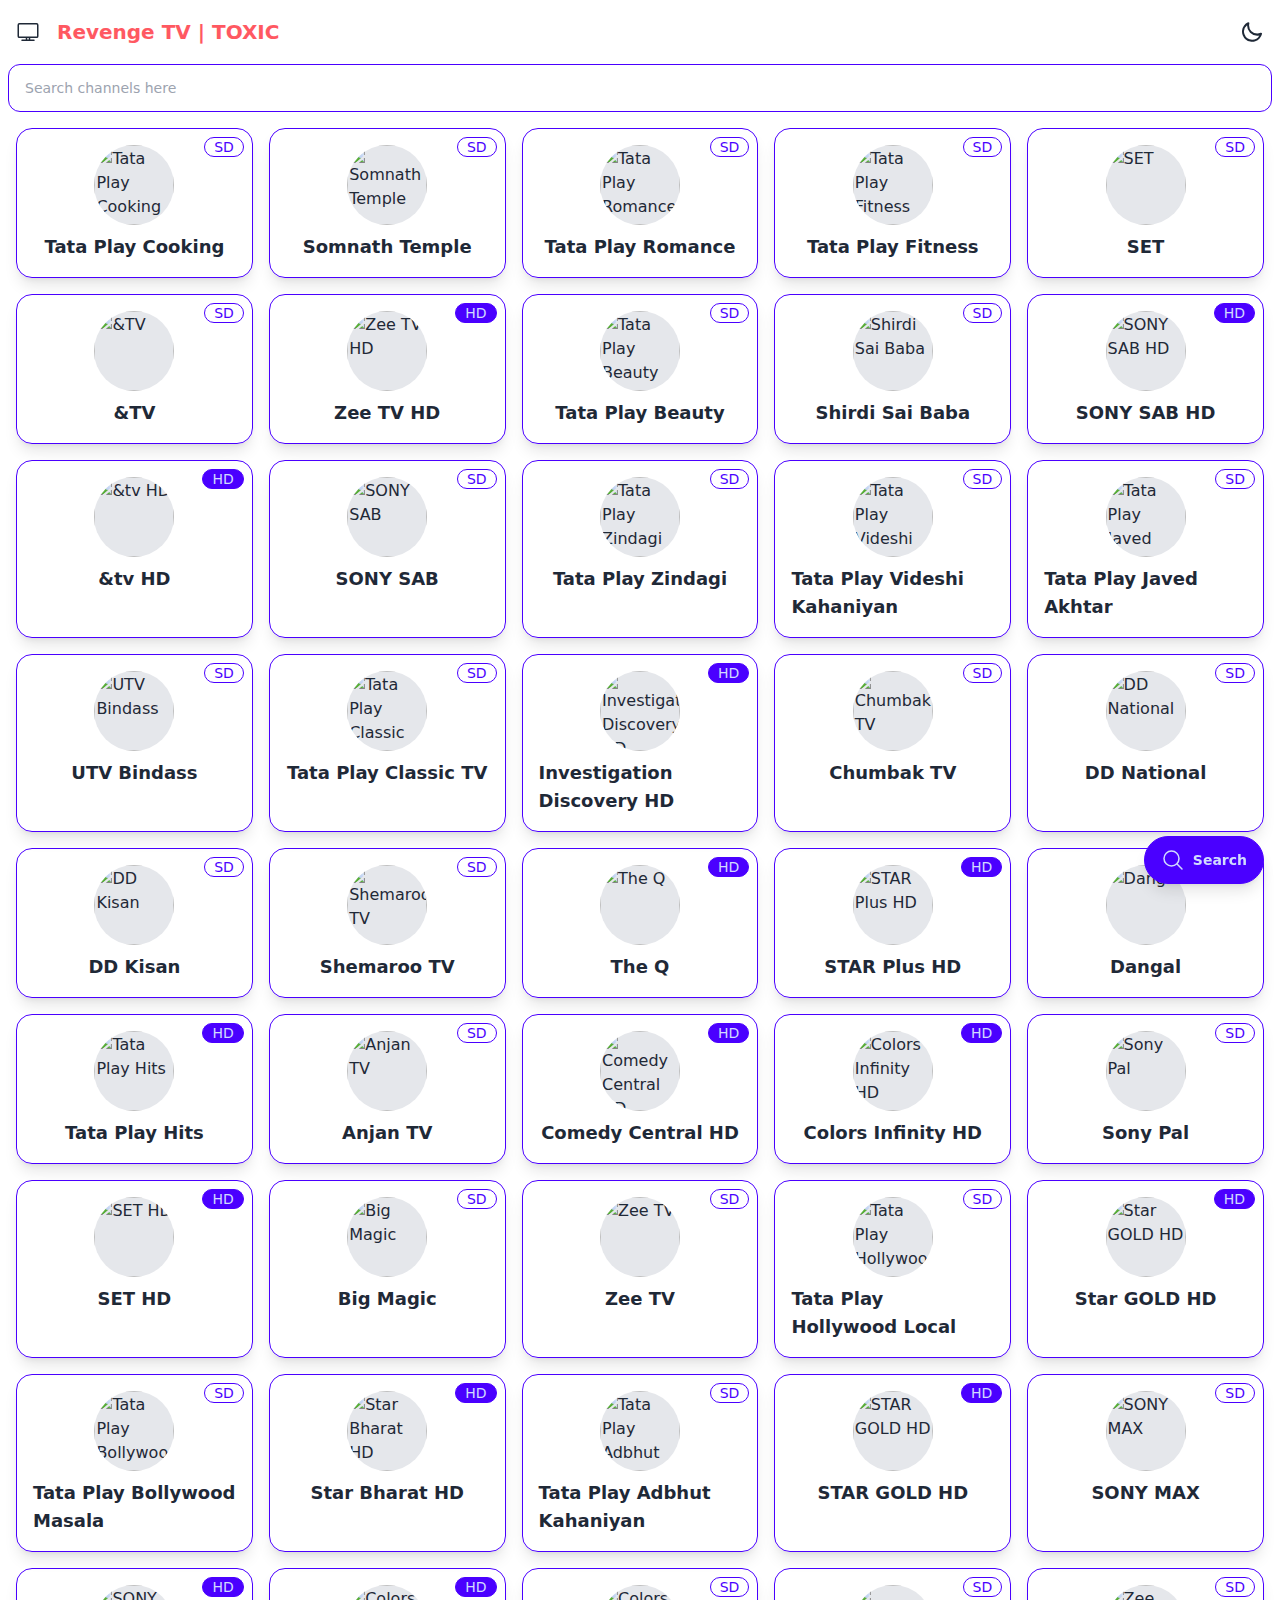
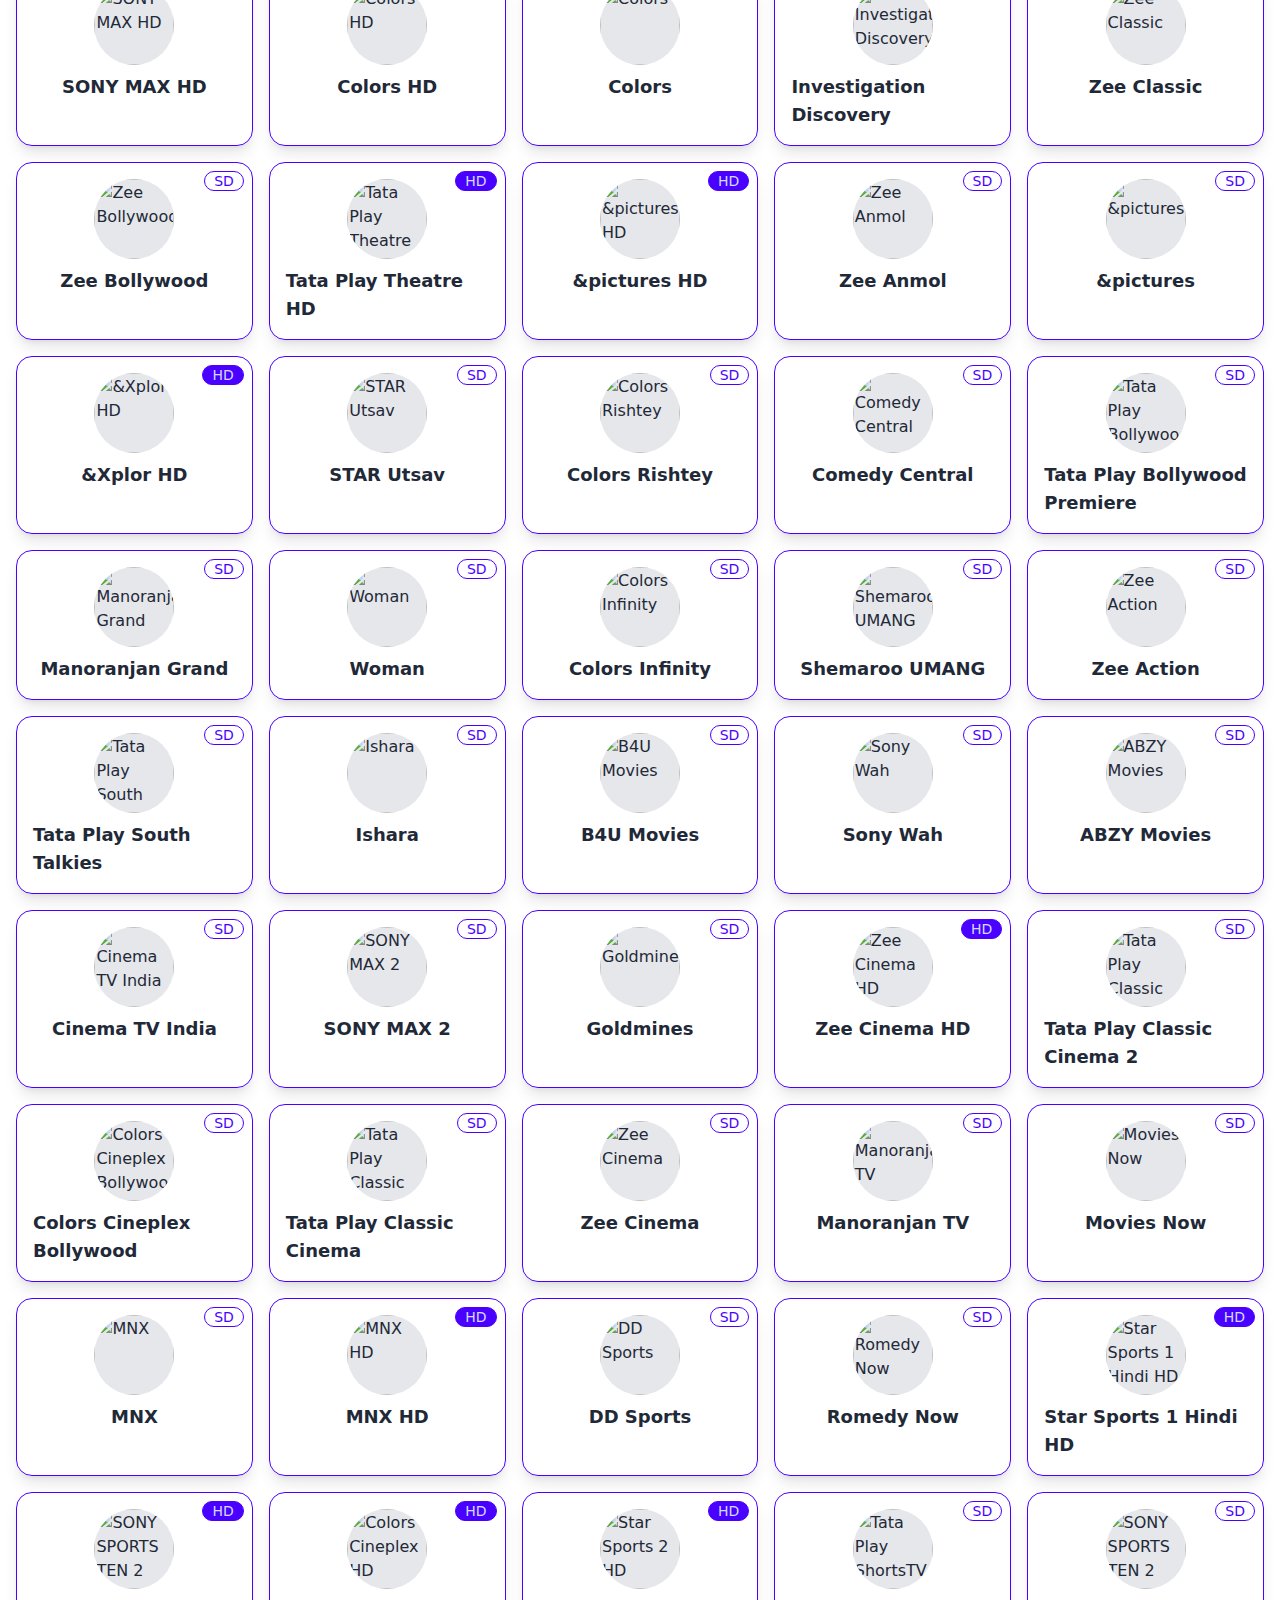
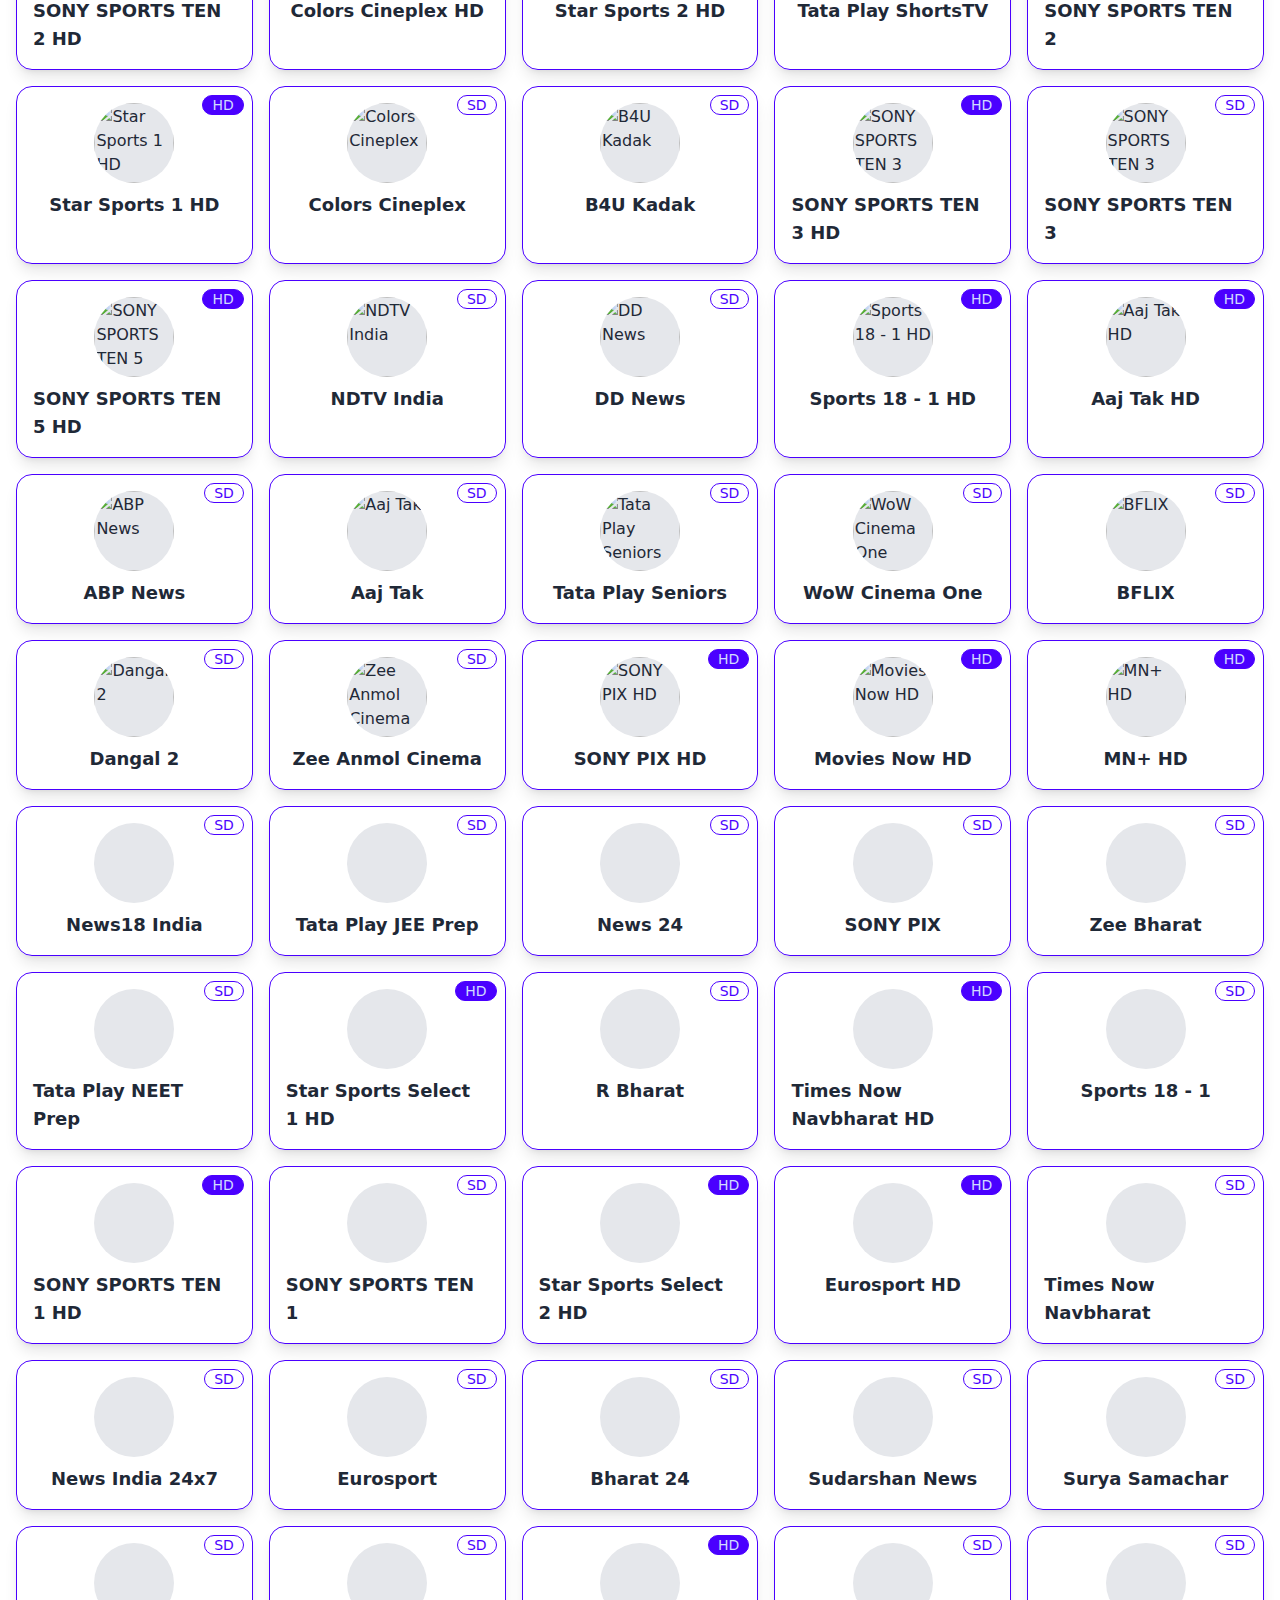
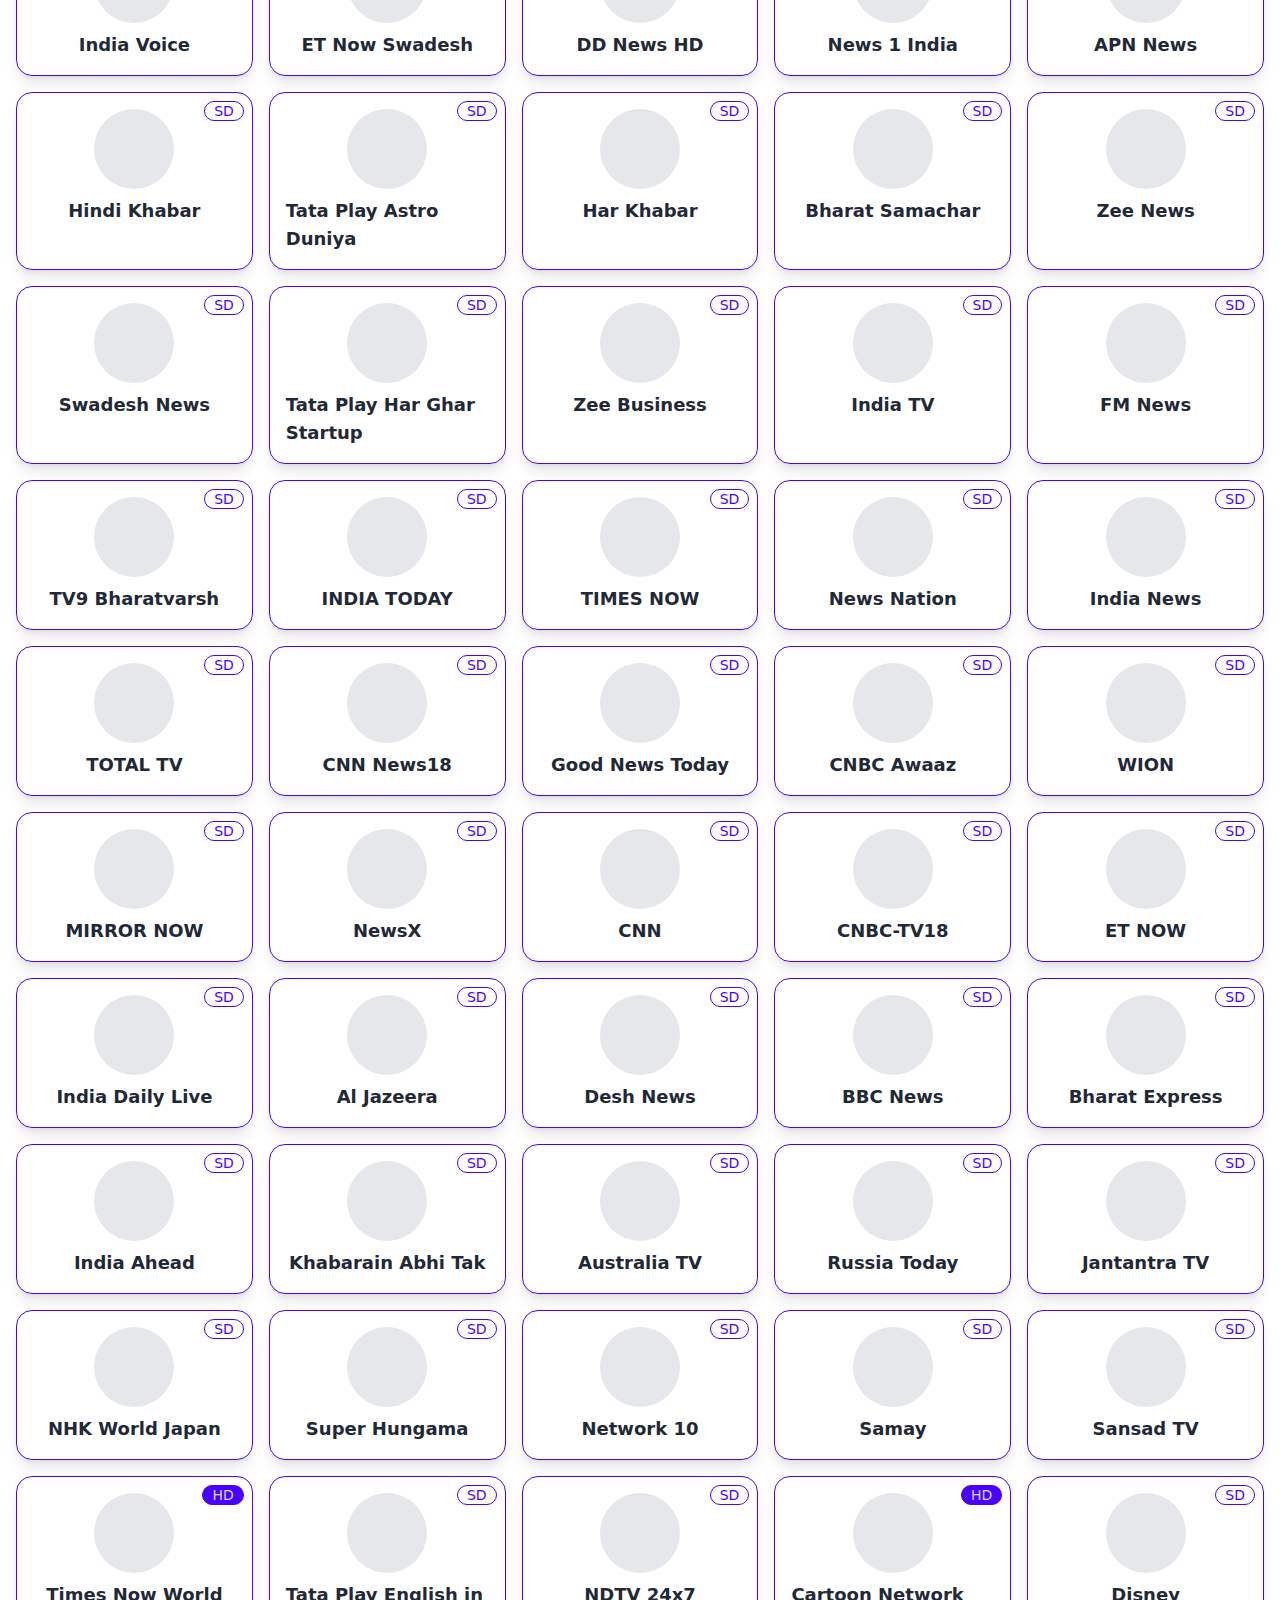
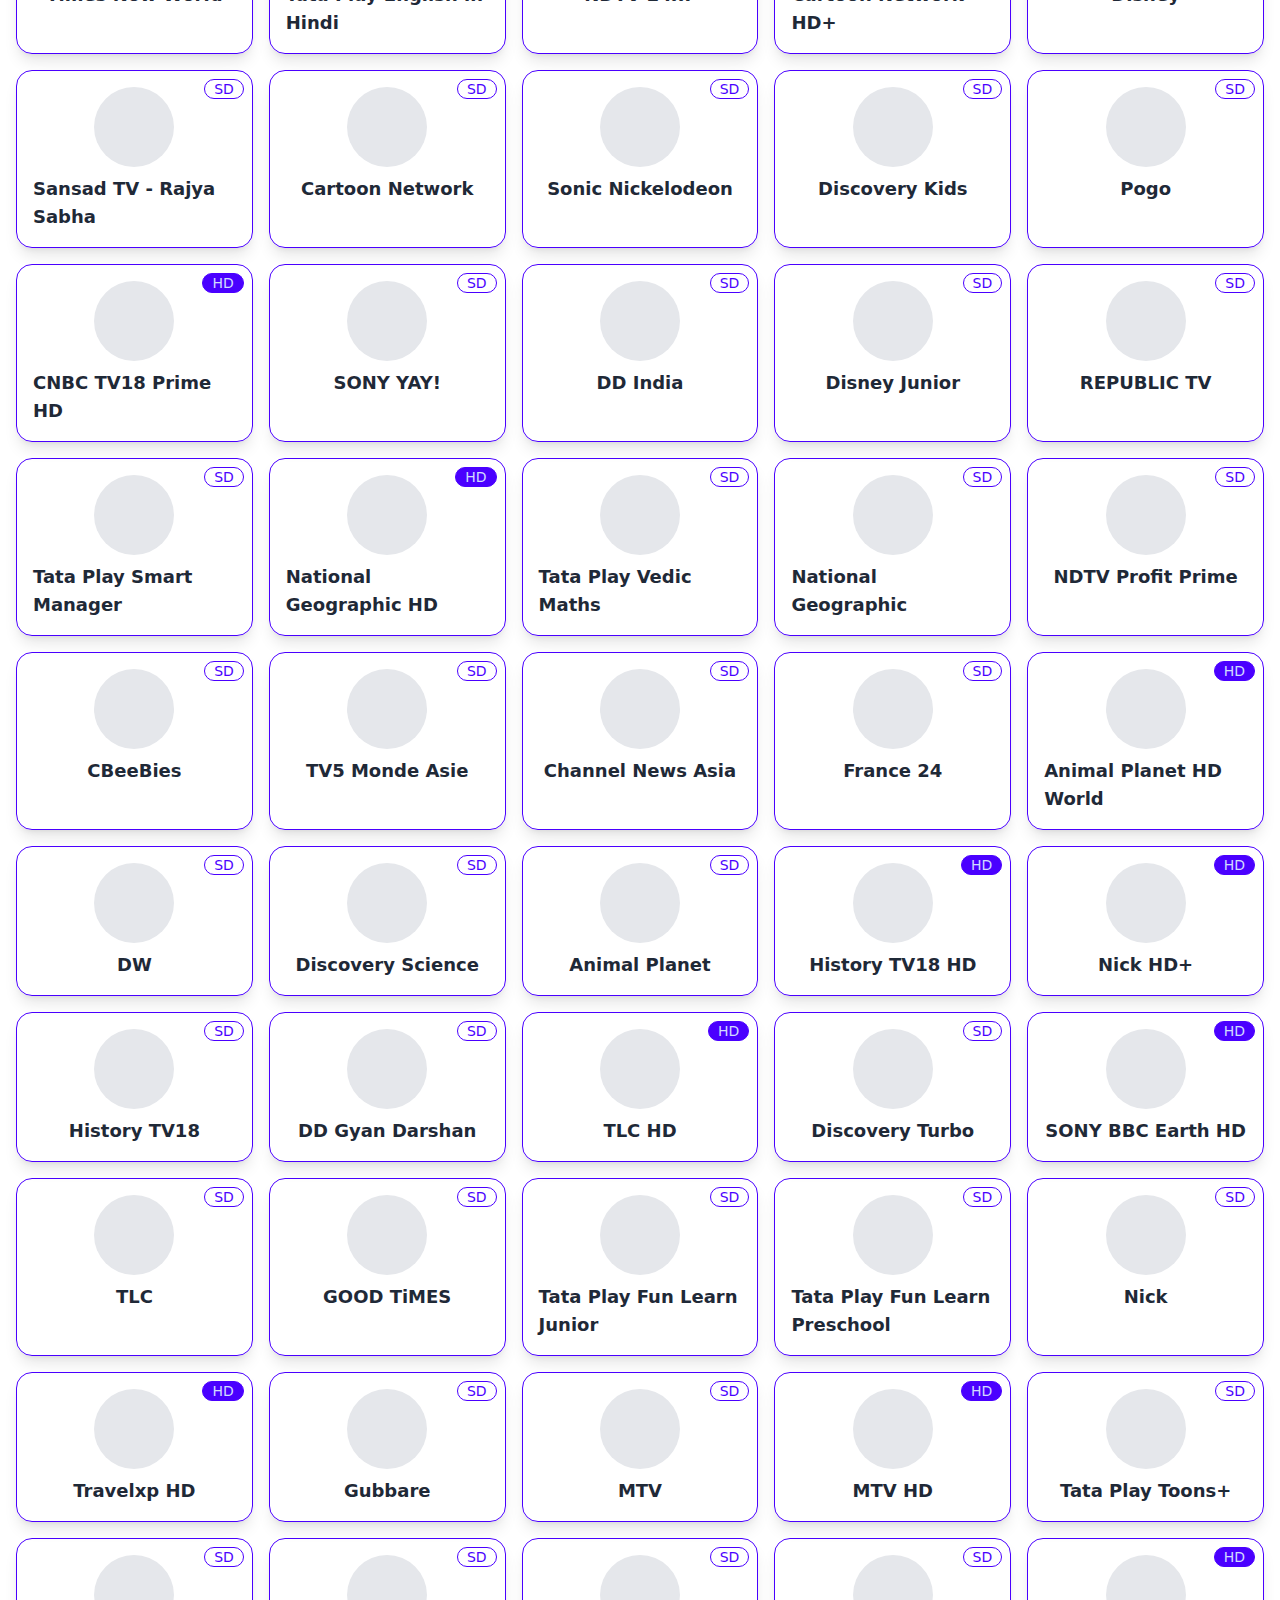
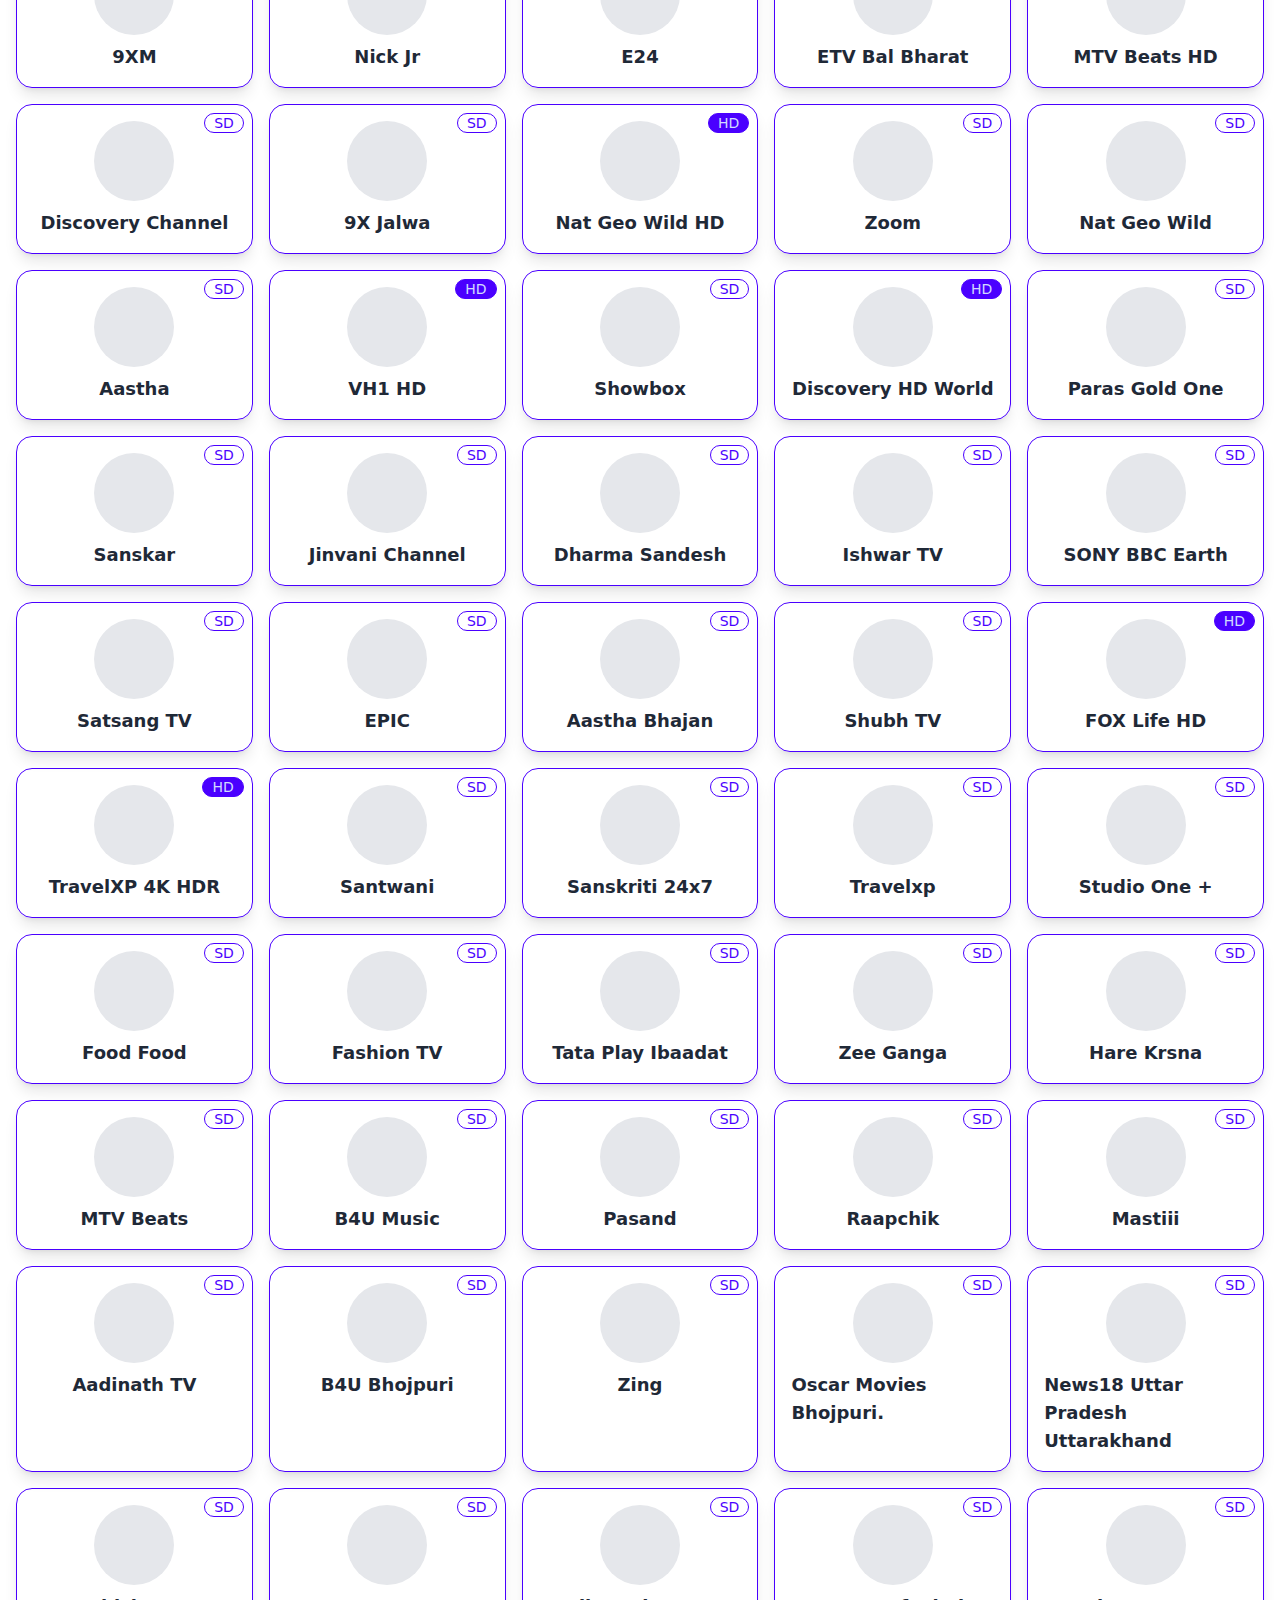
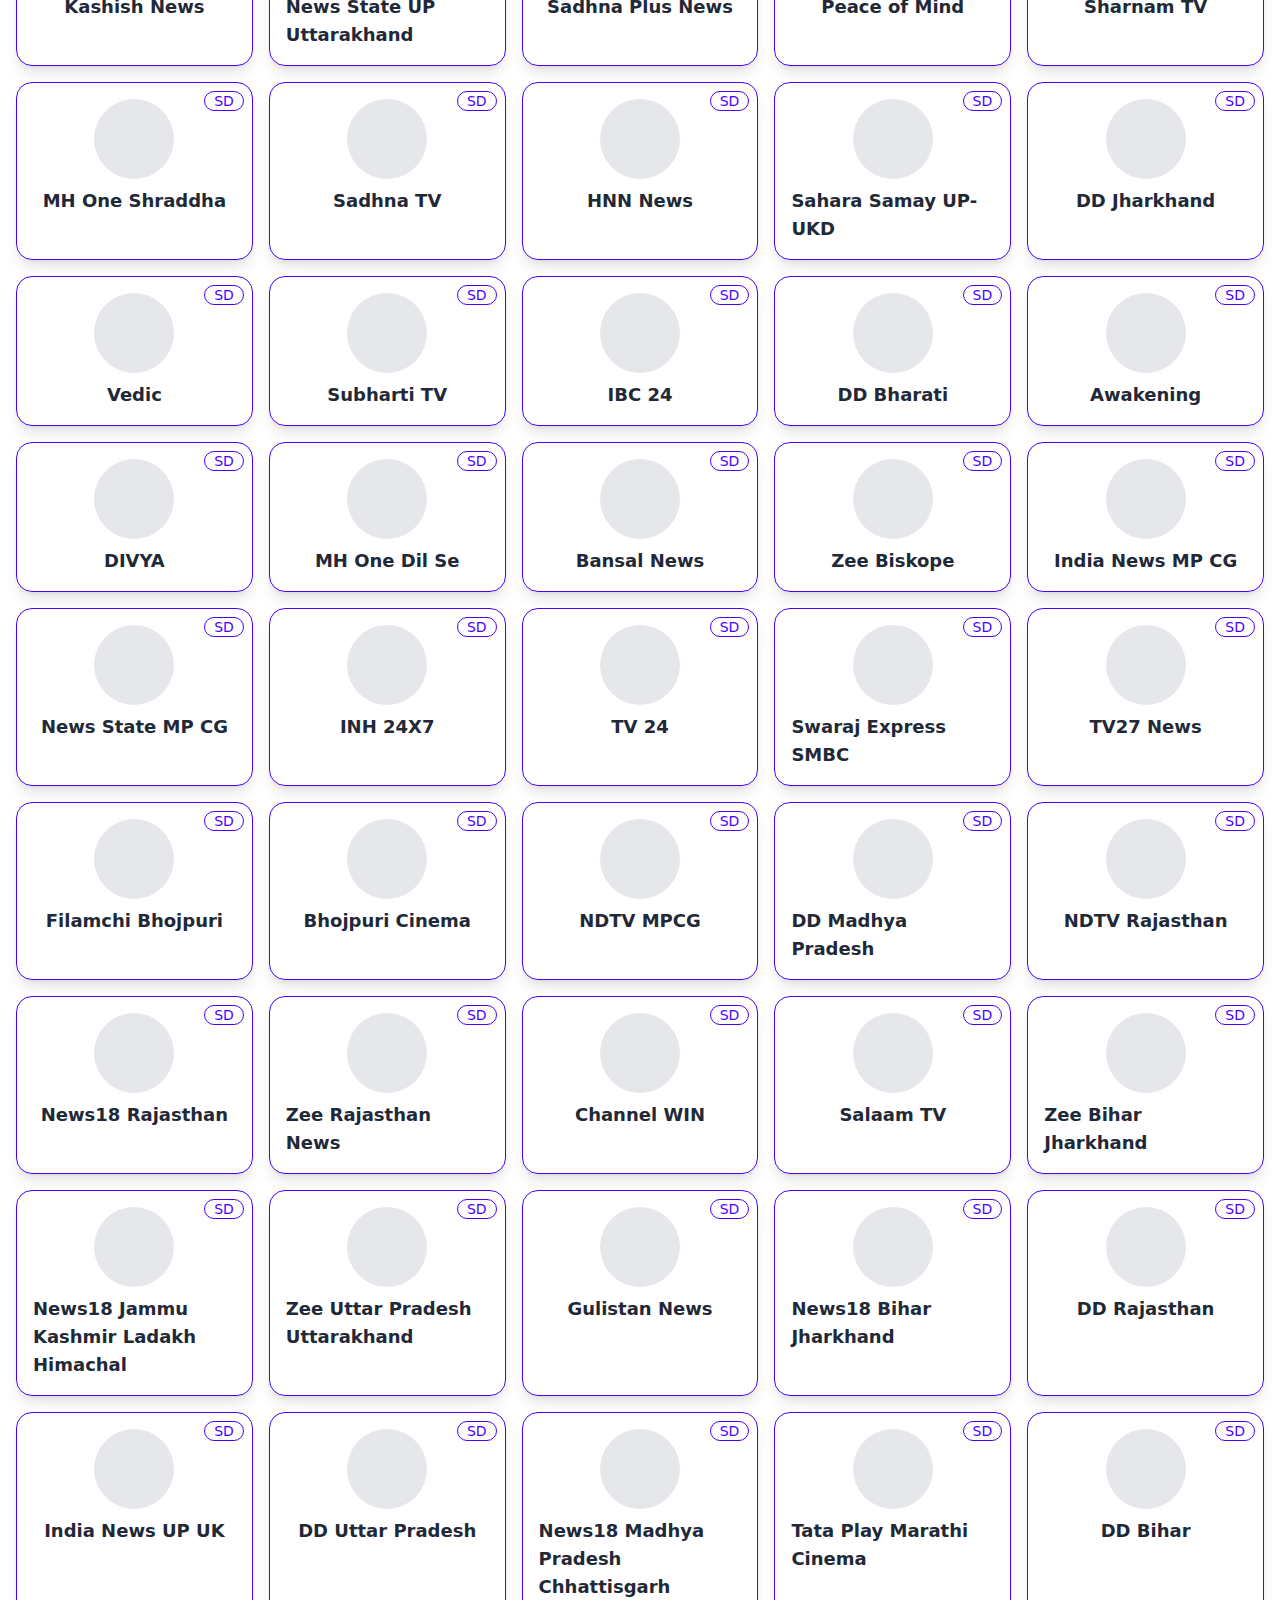
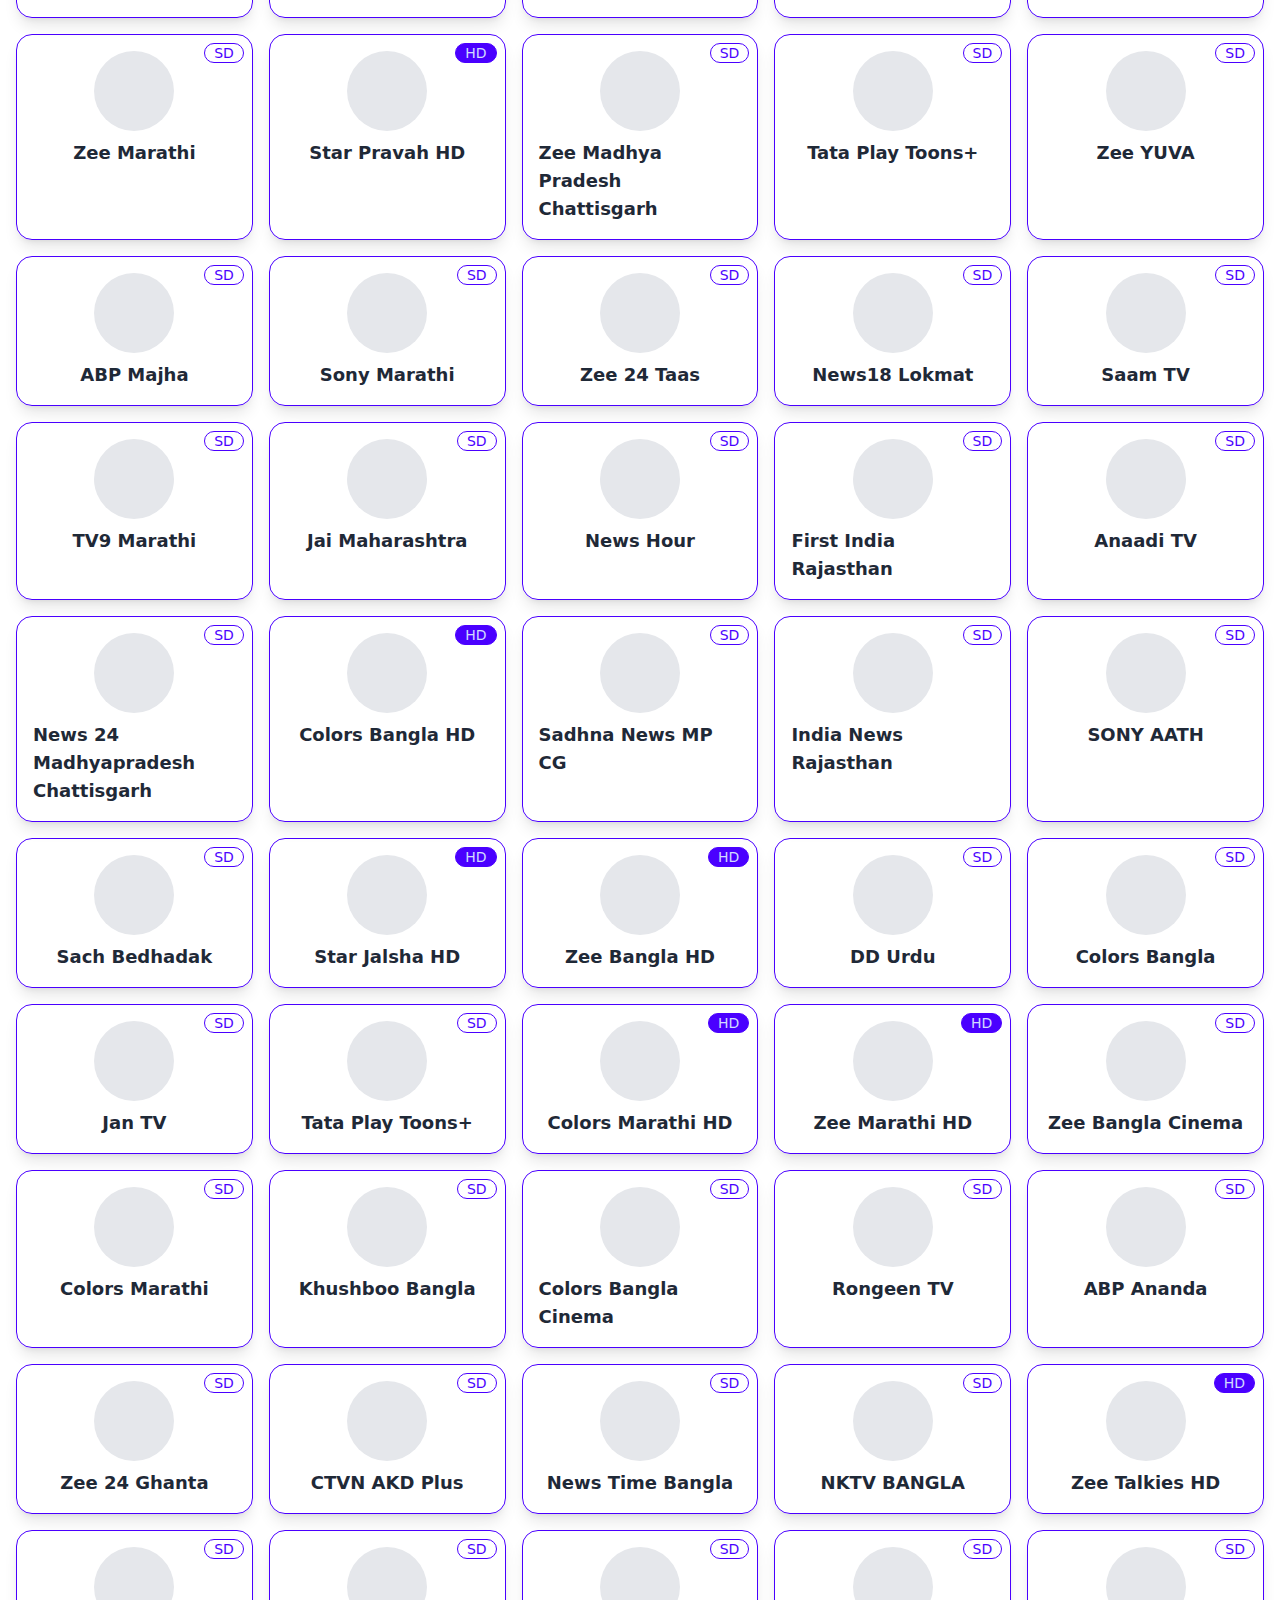
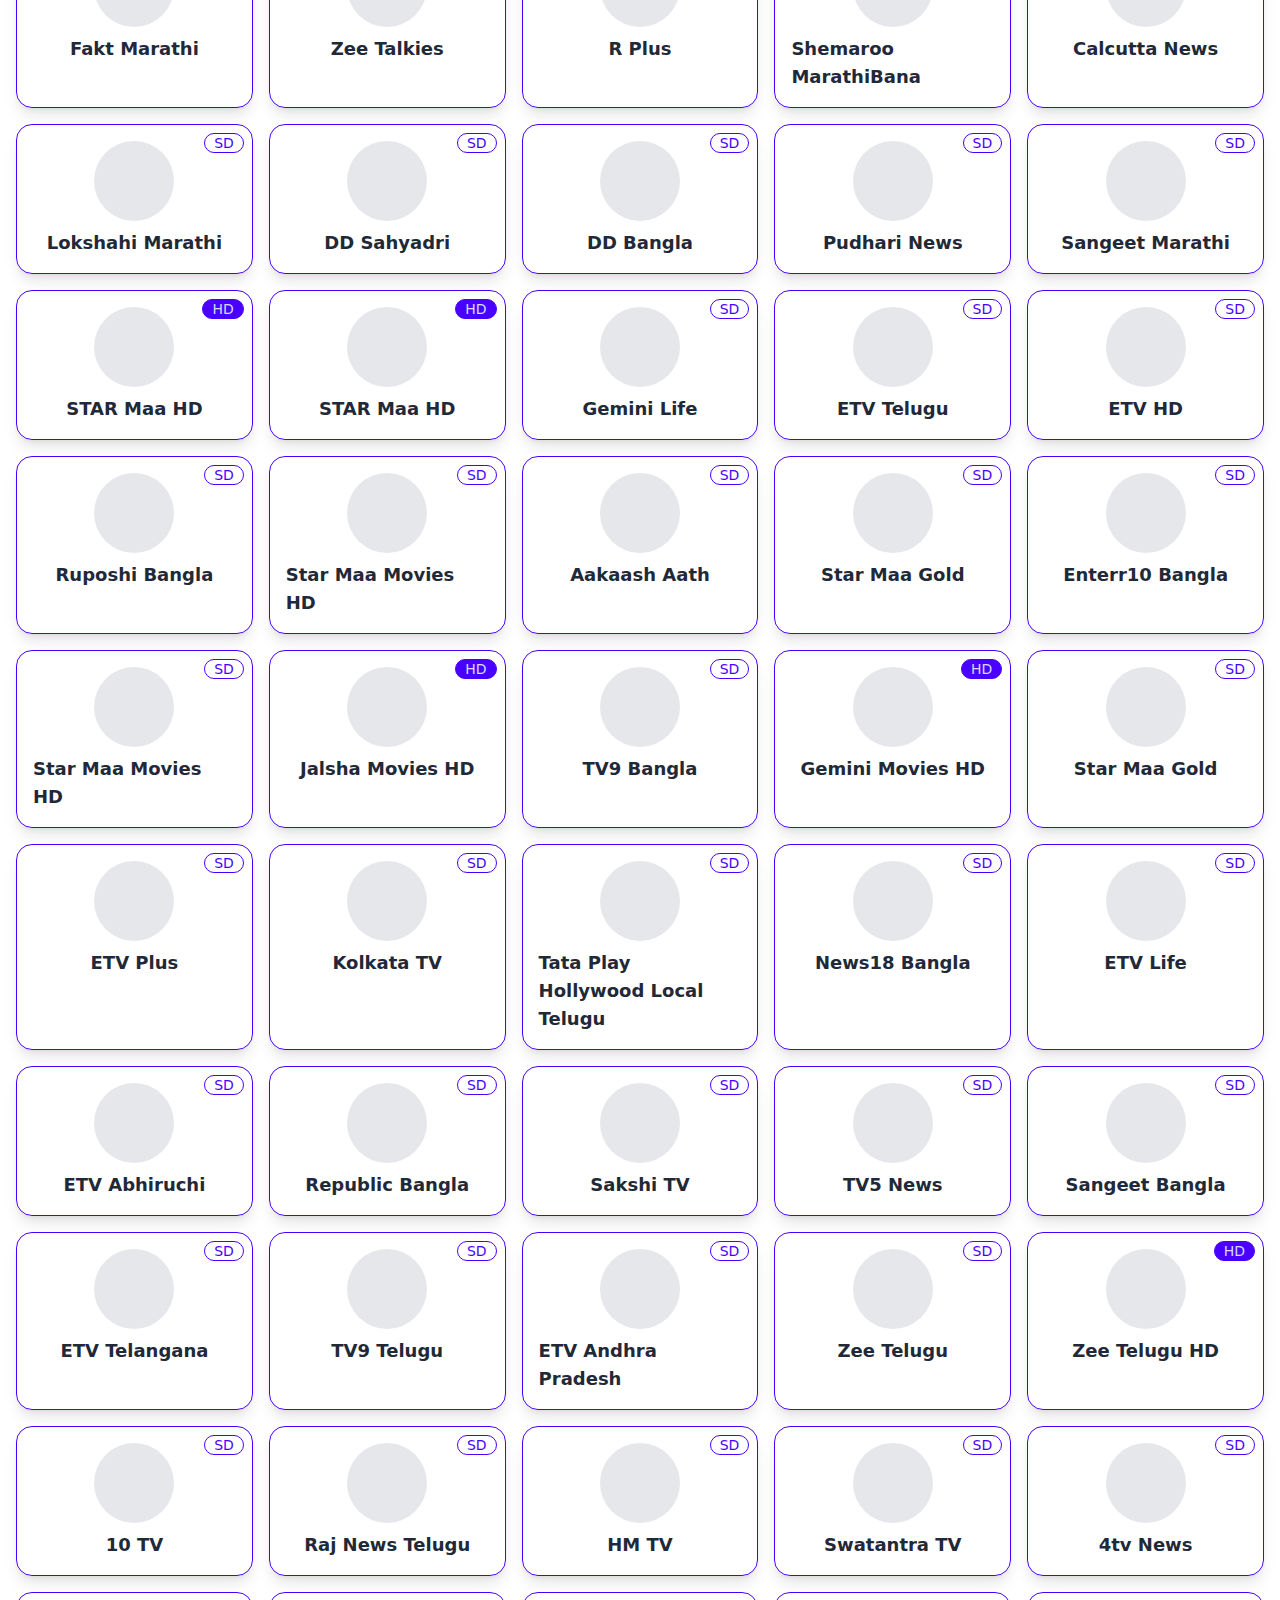
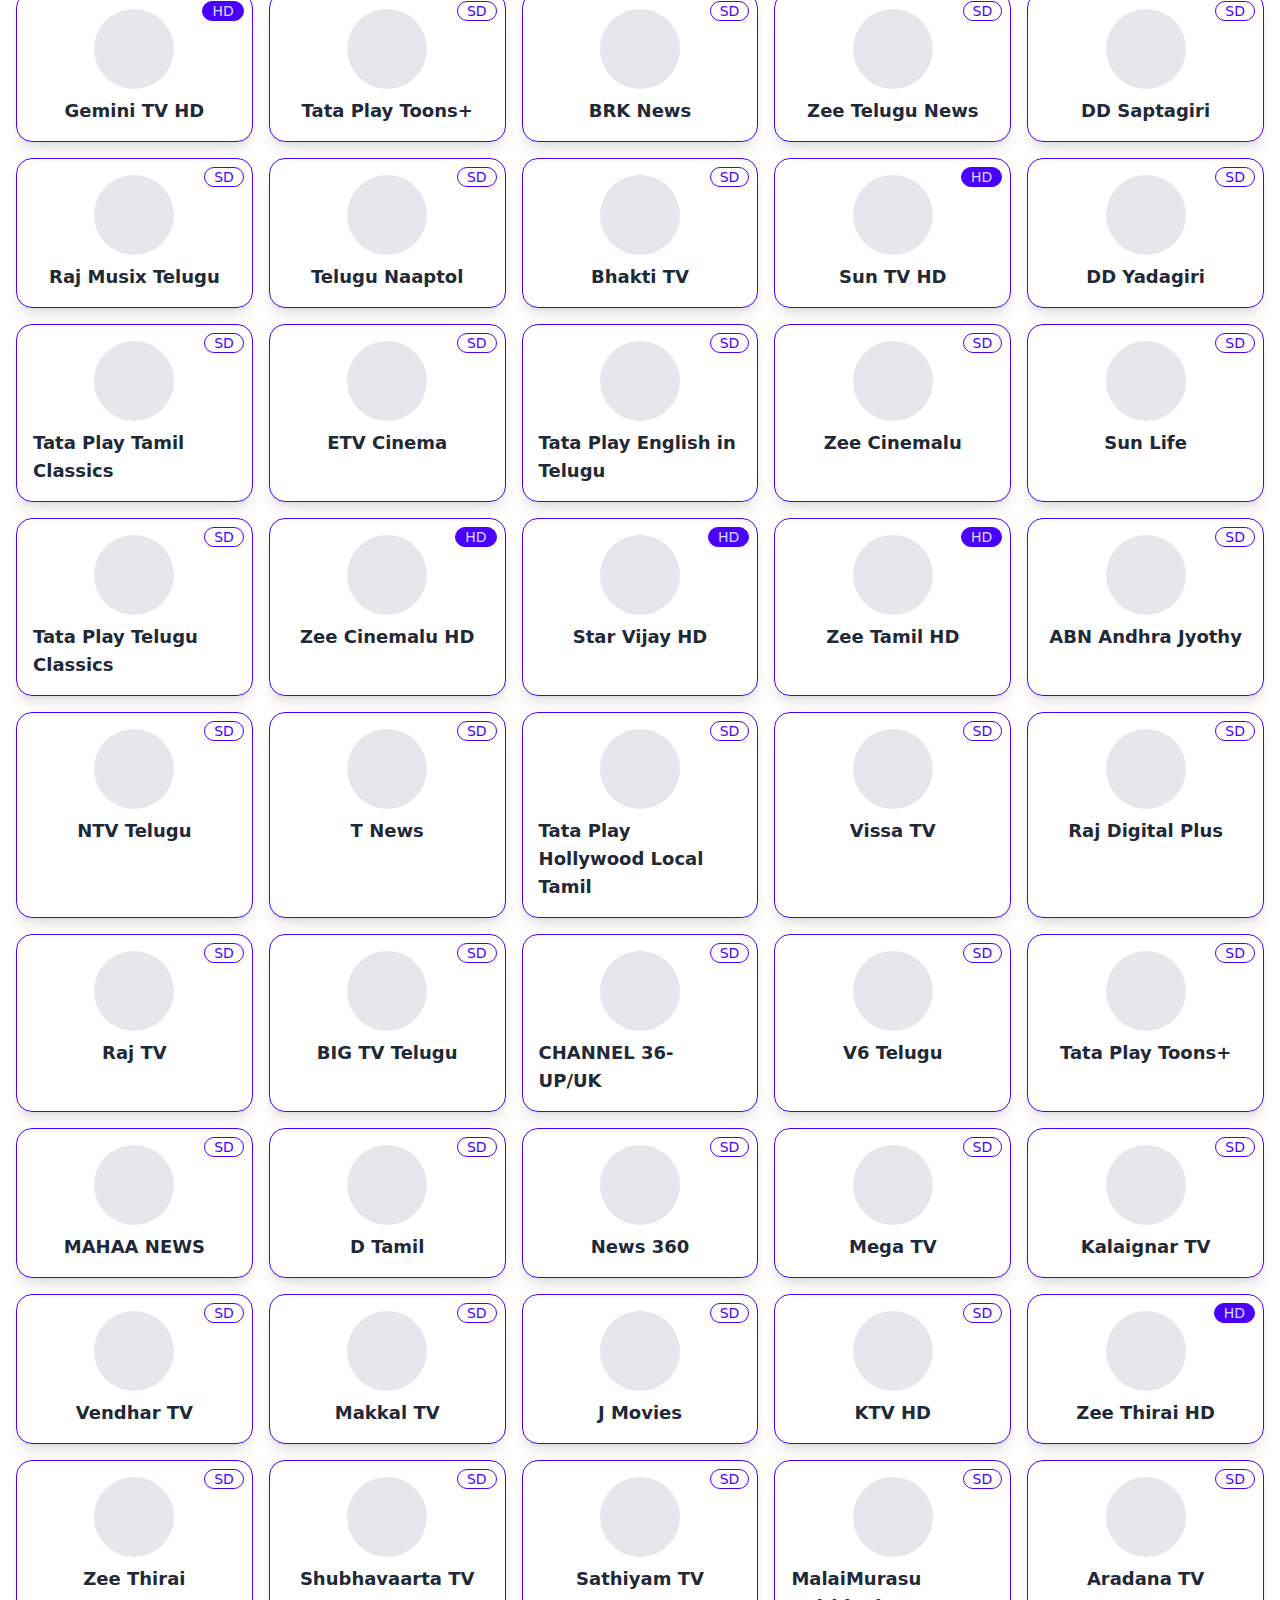
==== commit 8219f8b4: "Update live-tv.html" ====
--- a/live-tv.html
+++ b/live-tv.html
@@ -52,7 +52,7 @@
     </script>
 
     <link rel="icon" href="https://toxic-gang.xyz/static/logo.jpeg">
-    <link href="static/tailwind.css" rel="stylesheet">
+    <link href="tailwind.css" rel="stylesheet">
 </head>
 <body cz-shortcut-listen="true">
     
